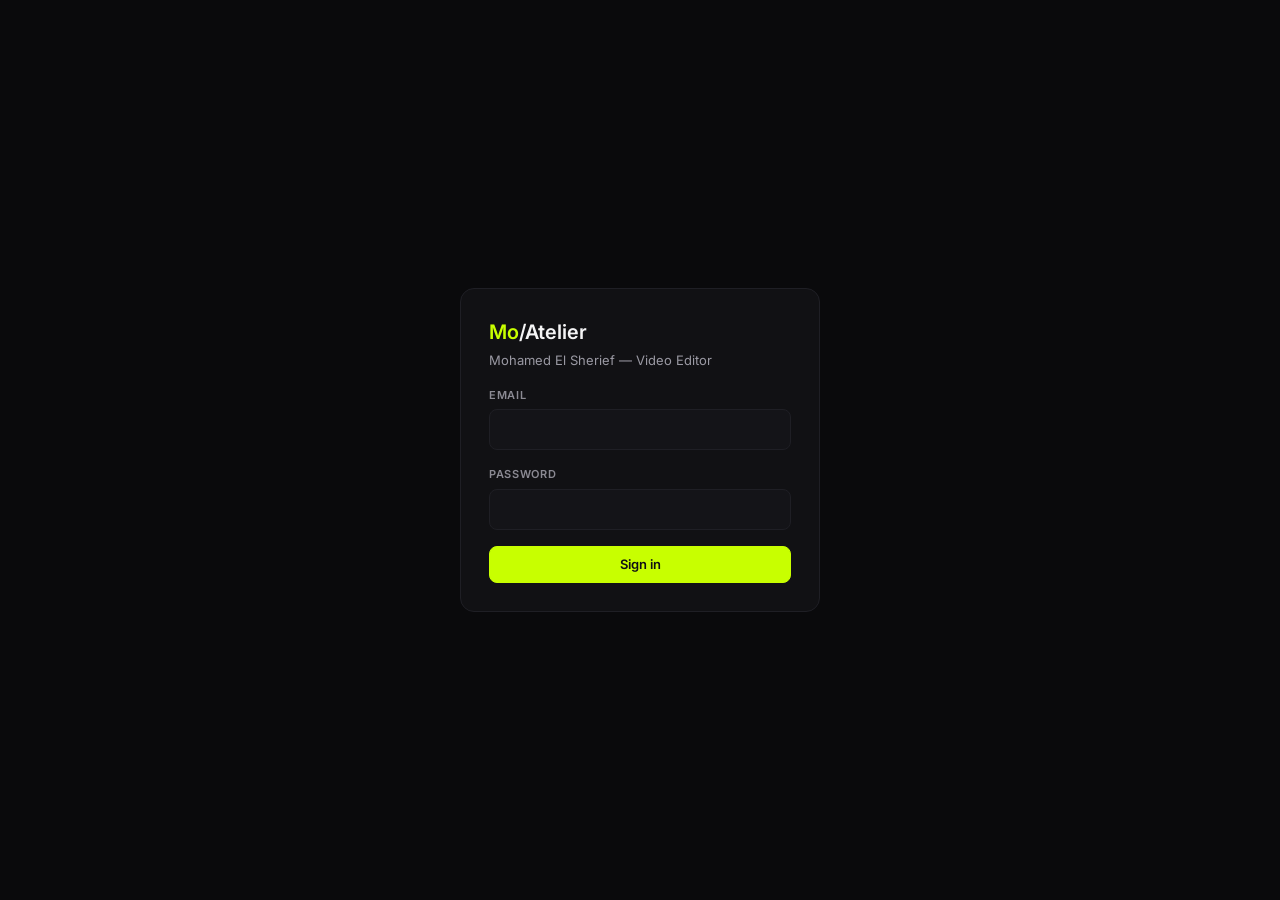
==== os/index.html @ 4825dbae "leads" ====
<!DOCTYPE html>
<html lang="en">
  <head>
    <meta charset="UTF-8" />
    <meta name="viewport" content="width=device-width, initial-scale=1" />
    <meta name="robots" content="noindex, nofollow" />
    <meta name="theme-color" content="#0C0B09" />
    <title>Mo/Atelier</title>
    <link rel="preconnect" href="https://fonts.googleapis.com" />
    <link rel="preconnect" href="https://fonts.gstatic.com" crossorigin />
    <link
      href="https://fonts.googleapis.com/css2?family=Inter:wght@400;500;600;700;800&family=JetBrains+Mono:wght@400;500;700&family=Newsreader:ital,opsz,wght@0,6..72,200..600;1,6..72,200..600&display=swap"
      rel="stylesheet"
    />
    <script type="module" crossorigin src="/os/assets/main-DkMSVYpH.js"></script>
    <link rel="modulepreload" crossorigin href="/os/assets/decks-BUdDpDRp.js">
    <link rel="stylesheet" crossorigin href="/os/assets/main-B-0USZm_.css">
  </head>
  <body>
    <div id="root"></div>
  </body>
</html>
---- os/assets/main-B-0USZm_.css ----
:root{--bg:#0a0a0c;--sidebar:#0e0e11;--surface:#111114;--surface-2:#141418;--hover:#18181d;--border:#1f1f25;--border-strong:#2a2a31;--text:#f4f4f5;--text-2:#b4b3bc;--text-3:#9a99a3;--text-4:#8b8a93;--lime:#c8ff00;--lime-hover:#d8ff4d;--violet:#a78bfa;--cyan:#22d3ee;--emerald:#34d399;--pink:#f472b6;--amber:#ffb020;--coral:#ff5a4e;--grey:#a1a1aa;--r-sm:8px;--r-md:12px;--r-lg:20px;--r-xl:24px;--ease-out:cubic-bezier(.2, .8, .2, 1);--kind-olive:#7a9b3f;--kind-olive-deep:#5f7a3a;--kind-paper:#cfc7b4;--kind-grey:#2a2a31;--kind-teal:#4f8578;--personal-blue:var(--violet);--break:#5b8aa6;--break-soft:#5b8aa638;--gcal:#8fa0b5;--tracked:#6b6b6b;--surface-raised:var(--surface-2);--card:var(--surface);--hairline:var(--border);--hairline-soft:#1a1a1f;--border-card:#25252c;--border-hover:#36363f;--track:#1c1c22;--ink:var(--text);--ink-dim:var(--text-2);--ink-mute:var(--text-3);--ink-faint:var(--text-4);--ink-invert:#101014;--muted:var(--text-3);--faint:var(--text-4);--lime-light:#e4ff7a;--amber-hover:#ffc85a;--amber-bg:#1c1508;--amber-border:#4a3410;--coral-text:#ff8f86;--accent:var(--lime);--danger:var(--coral);--attention:var(--amber);--radius:var(--r-md);--radius-card:16px;--radius-pill:var(--r-lg);--page-w:1180px;--sans:"Inter", -apple-system, BlinkMacSystemFont, "Segoe UI", Helvetica, Arial, sans-serif;--serif:"Newsreader", Georgia, "Times New Roman", serif;--mono:"JetBrains Mono", ui-monospace, SFMono-Regular, Menlo, monospace}@keyframes rise{0%{opacity:0;transform:translateY(9px)}to{opacity:1;transform:none}}@keyframes fade{0%{opacity:0}to{opacity:1}}@keyframes tick{0%,to{opacity:1}50%{opacity:.3}}@media (prefers-reduced-motion:reduce){*,:before,:after{transition-duration:.001ms!important;animation-duration:.001ms!important;animation-iteration-count:1!important}}*,:before,:after{box-sizing:border-box}body,h1,h2,h3,h4,p,figure,ul,ol,li{margin:0;padding:0}ul,ol{list-style:none}body{background:var(--bg);color:var(--text);font-family:var(--sans);-webkit-font-smoothing:antialiased;font-size:14px;line-height:1.5}button,input,select,textarea{font:inherit;color:inherit}.app-shell{justify-content:center;min-height:100vh;padding:0 24px 80px;display:flex}.app-frame{width:100%;max-width:var(--page-w);flex-direction:column;display:flex}.app-frame.is-wide{max-width:1420px}.app-header{border-bottom:1px solid var(--hairline);flex-wrap:wrap;align-items:center;gap:12px 16px;padding:20px 0;display:flex}.wordmark{font-family:var(--serif);letter-spacing:.01em;white-space:nowrap;color:var(--ink);cursor:pointer;background:0 0;border:0;padding:0;font-size:20px;font-weight:300}.wordmark span{color:var(--lime)}.app-nav{flex-wrap:wrap;gap:8px 20px;min-width:0;margin-left:14px;display:flex}.nav-item{font-family:var(--mono);letter-spacing:.14em;text-transform:uppercase;color:var(--ink-mute);cursor:pointer;background:0 0;border:0;padding:2px 0;font-size:11px;transition:color .15s}.nav-item:hover{color:var(--ink-dim)}.nav-item.is-active{color:var(--ink)}.header-actions{flex-wrap:wrap;align-items:center;gap:10px;margin-left:auto;display:flex}.header-clock{font-family:var(--mono);letter-spacing:.02em;color:var(--lime);cursor:pointer;white-space:nowrap;background:0 0;border:0;align-items:center;gap:7px;padding:0;font-size:12.5px;display:inline-flex}.header-clock .clock-dot{background:var(--lime);border-radius:50%;width:7px;height:7px;animation:2s infinite tick}.header-clock .clock-more{color:var(--ink-mute);letter-spacing:.14em;font-size:9.5px}.section-tabs{border-bottom:1px solid var(--hairline);align-items:center;gap:26px;display:flex}.section-tab{cursor:pointer;white-space:nowrap;color:var(--ink-mute);background:0 0;border:0;flex-direction:column;gap:10px;padding:0;font-size:14.5px;font-weight:500;transition:color .15s;display:flex}.section-tab:hover{color:var(--ink-dim)}.section-tab[aria-selected=true]{color:var(--ink)}.section-tab .tab-rule{background:0 0;border-radius:2px;height:2px}.section-tab[aria-selected=true] .tab-rule{background:var(--lime)}.section-tab .tab-meta{font-family:var(--mono);color:var(--ink-faint);font-size:11px}.section-tab[aria-selected=true] .tab-meta{color:var(--ink-mute)}:where(button,a,input,select,textarea,[tabindex]):focus-visible{outline:2px solid var(--lime);outline-offset:2px;border-radius:4px}@media (width<=720px){.app-shell{padding:0 16px 60px}.app-nav{gap:14px;margin-left:0}.header-actions{gap:8px}.section-tabs{gap:18px;overflow-x:auto}}.page{flex-direction:column;padding:0;display:flex}.page-head{flex-wrap:wrap;align-items:center;gap:12px;padding:26px 0 18px;display:flex}.page-title{font-family:var(--serif);letter-spacing:-.015em;font-size:31px;font-weight:300;line-height:1.04}.page-head .spacer{margin-left:auto}.section-title{font-family:var(--mono);letter-spacing:.2em;text-transform:uppercase;color:var(--ink-mute);margin-bottom:12px;font-size:11px;font-weight:400}.btn{border:1px solid var(--border);background:var(--card);color:var(--text);cursor:pointer;white-space:nowrap;border-radius:8px;align-items:center;gap:6px;padding:8px 14px;font-size:13px;font-weight:500;transition:background .12s,border-color .12s,opacity .12s;display:inline-flex}.btn:hover:not(:disabled){border-color:var(--border-hover);background:var(--hover)}.btn:disabled{opacity:.5;cursor:not-allowed}.btn.primary{background:var(--accent);border-color:var(--accent);color:var(--ink-invert);font-weight:600}.btn.primary:hover:not(:disabled){background:#d5ff33;border-color:#d5ff33}.btn.ghost{background:0 0}.btn.danger:hover:not(:disabled){border-color:var(--danger);color:var(--danger)}.btn.sm{padding:5px 10px;font-size:12px}.icon-btn{border:1px solid var(--border);color:var(--muted);cursor:pointer;background:0 0;border-radius:7px;flex:none;justify-content:center;align-items:center;width:30px;height:30px;transition:all .12s;display:inline-flex}.icon-btn:hover{color:var(--text);border-color:var(--border-hover);background:var(--hover)}.icon-btn.danger:hover{color:var(--danger);border-color:var(--danger)}.link-btn{color:var(--accent);cursor:pointer;font:inherit;text-align:left;background:0 0;border:0;padding:0}.link-btn:hover{text-decoration:underline}.field{flex-direction:column;gap:6px;min-width:0;display:flex}.field>label{letter-spacing:.06em;text-transform:uppercase;color:var(--faint);font-size:11px;font-weight:600}.input,.select,.textarea{background:var(--surface-2);border:1px solid var(--border);width:100%;color:var(--text);border-radius:8px;outline:none;padding:9px 11px;transition:border-color .12s}.input:focus,.select:focus,.textarea:focus{border-color:var(--accent)}.textarea{resize:vertical;min-height:76px}.select{appearance:none;background-image:linear-gradient(45deg, transparent 50%, var(--muted) 50%), linear-gradient(135deg, var(--muted) 50%, transparent 50%);background-position:calc(100% - 16px) 52%,calc(100% - 11px) 52%;background-repeat:no-repeat;background-size:5px 5px,5px 5px;padding-right:30px}.input::placeholder,.textarea::placeholder{color:var(--faint)}.input[type=date]{--lightningcss-light: ;--lightningcss-dark:initial;color-scheme:dark}.form-grid{grid-template-columns:repeat(2,minmax(0,1fr));gap:14px;display:grid}.form-grid .full{grid-column:1/-1}.card{background:var(--card);border:1px solid var(--border);border-radius:var(--radius)}.stat-grid{grid-template-columns:repeat(auto-fit,minmax(200px,1fr));gap:14px;margin-bottom:28px;display:grid}.stat{background:var(--card);border:1px solid var(--border);border-radius:var(--radius);padding:18px}.stat-label{letter-spacing:.07em;text-transform:uppercase;color:var(--faint);font-size:11px;font-weight:600}.stat-value{letter-spacing:-.01em;margin-top:8px;font-size:26px;font-weight:600}.stat-value.accent{color:var(--accent)}.stat-note{color:var(--muted);margin-top:6px;font-size:12px}.invoice-list{flex-direction:column;gap:8px;display:flex}.invoice-row{background:var(--card);border:1px solid var(--border);border-radius:var(--radius);grid-template-columns:92px minmax(0,1fr) auto auto auto;align-items:center;gap:14px;padding:14px 16px;display:grid}.invoice-row .num{color:var(--muted);font-variant-numeric:tabular-nums;font-size:13px;font-weight:600}.invoice-row .who{min-width:0}.invoice-row .who-name{white-space:nowrap;text-overflow:ellipsis;font-weight:500;overflow:hidden}.invoice-row .who-sub{color:var(--faint);white-space:nowrap;text-overflow:ellipsis;font-size:12px;overflow:hidden}.invoice-row .amount{text-align:right;font-variant-numeric:tabular-nums;white-space:nowrap;font-weight:600}.invoice-row .amount .cur{color:var(--faint);margin-left:3px;font-size:11px;font-weight:500}.invoice-row .row-actions{gap:6px;display:flex}.invoice-row .fee-note{color:var(--faint);grid-column:2/-1;margin-top:-4px;font-size:11.5px}.pastdue-flag{color:var(--coral-text)}.status-pill{border:1px solid var(--border);background:var(--surface-2);letter-spacing:.03em;cursor:pointer;white-space:nowrap;border-radius:999px;padding:4px 12px;font-size:11.5px;font-weight:600;transition:all .12s}.status-pill:hover{filter:brightness(1.25)}.status-pill.paid{background:var(--accent);border-color:var(--accent);color:var(--ink-invert)}.status-pill.unpaid{color:var(--muted)}.status-pill.overdue{color:var(--danger);background:#ff6b5e1a;border-color:#ff6b5e73}.quick-add{flex-wrap:wrap;gap:8px;margin-bottom:12px;display:flex}.quick-add .input{flex:1;min-width:200px}.quick-add-error{flex-basis:100%}.count-chip{background:var(--hover);border:1px solid var(--border);color:var(--muted);letter-spacing:0;vertical-align:middle;border-radius:999px;margin-left:8px;padding:1px 7px;font-size:10.5px;display:inline-block}.task-list{flex-direction:column;gap:8px;display:flex}.task-row{background:var(--card);border:1px solid var(--border);border-radius:var(--radius);align-items:center;gap:12px;padding:12px 14px;display:flex}.task-row.is-done{opacity:.5}.task-row.is-done .task-title{text-decoration:line-through}.task-check{appearance:none;background:var(--surface-2);cursor:pointer;border:1.5px solid #3d3d3d;border-radius:5px;flex:none;place-content:center;width:17px;height:17px;transition:all .12s;display:grid}.task-check:hover:not(:disabled){border-color:var(--accent)}.task-check:checked{background:var(--accent);border-color:var(--accent)}.task-check:checked:after{content:"";border-left:2px solid var(--ink-invert);border-bottom:2px solid var(--ink-invert);width:9px;height:5px;transform:rotate(-45deg)translate(1px,-1px)}.task-check:disabled{opacity:.5;cursor:not-allowed}.task-main{flex:1;min-width:0}.task-title{overflow-wrap:anywhere;line-height:1.35}.task-note{color:var(--faint);overflow-wrap:anywhere;margin-top:3px;font-size:12px}.task-meta{flex:none;align-items:center;gap:8px;display:flex}.task-date{color:var(--faint);white-space:nowrap;font-size:12px}.task-date.overdue{color:var(--coral-text)}.prio{letter-spacing:.04em;text-transform:uppercase;border:1px solid var(--border);white-space:nowrap;border-radius:999px;padding:2px 8px;font-size:10.5px;font-weight:600}.prio.low{color:var(--faint)}.prio.normal{color:var(--muted)}.prio.urgent{color:var(--danger);background:#ff6b5e1a;border-color:#ff6b5e73}.auto-flag{letter-spacing:.06em;text-transform:uppercase;color:var(--faint);border:1px dashed var(--border);white-space:nowrap;border-radius:999px;padding:1px 7px;font-size:10px}.urgent-row{text-align:left;background:var(--card);border:1px solid var(--border);border-radius:var(--radius);cursor:pointer;width:100%;font:inherit;color:inherit;align-items:center;gap:10px;padding:12px 14px;transition:border-color .12s,background .12s;display:flex}.urgent-row:hover{background:var(--hover);border-color:#ff6b5e80}.urgent-dot{background:var(--danger);border-radius:50%;flex:none;width:7px;height:7px}.urgent-text{overflow-wrap:anywhere;flex:1;min-width:0}.urgent-num{color:var(--faint);font-variant-numeric:tabular-nums;flex:none;font-size:12px;font-weight:600}.project-list{flex-direction:column;gap:10px;display:flex}.project-row{background:var(--card);border:1px solid var(--border);border-radius:var(--radius);flex-direction:column;gap:10px;padding:14px 16px;display:flex}.project-head{align-items:flex-start;gap:12px;display:flex}.project-id{flex:1;min-width:0}.project-title{overflow-wrap:anywhere;font-weight:500;line-height:1.35}.project-client{color:var(--faint);margin-top:2px;font-size:12px}.stage{letter-spacing:.04em;text-transform:uppercase;border:1px solid var(--border);background:var(--surface-2);color:var(--muted);white-space:nowrap;border-radius:999px;flex:none;padding:3px 9px;font-size:10.5px;font-weight:600}.stage-editing,.stage-footage-received,.stage-in-revision{color:var(--accent);background:#c8ff0014;border-color:#c8ff0066}.stage-delivered,.stage-invoiced{color:var(--faint)}.project-progress{align-items:center;gap:10px;display:flex}.progress{background:var(--surface-2);border:1px solid var(--border);border-radius:999px;flex:1;height:6px;overflow:hidden}.progress-fill{background:var(--accent);border-radius:999px;height:100%;transition:width .2s}.project-pct{color:var(--muted);font-variant-numeric:tabular-nums;text-align:right;flex:none;min-width:34px;font-size:12px;font-weight:600}.project-foot{flex-wrap:wrap;align-items:center;gap:10px;display:flex}.deadline{color:var(--muted);white-space:nowrap;font-size:12px}.deadline-rel{color:var(--faint)}.deadline.tight,.deadline.tight .deadline-rel{color:var(--danger)}.round-chip,.invoice-link{border:1px solid var(--border);white-space:nowrap;border-radius:999px;padding:2px 8px;font-size:11px}.round-chip{color:var(--faint);text-transform:uppercase;letter-spacing:.05em}.invoice-link{color:var(--accent);cursor:pointer;background:0 0;font-weight:600}.invoice-link:disabled{cursor:default;opacity:.75;text-decoration:none}.project-actions{align-items:center;margin-left:auto}.project-notes{color:var(--faint);border-top:1px solid var(--border);overflow-wrap:anywhere;padding-top:9px;font-size:12px}.slider-row{align-items:center;gap:12px;display:flex}.slider{appearance:none;background:var(--border);border-radius:999px;outline:none;flex:1;height:4px}.slider::-webkit-slider-thumb{appearance:none;background:var(--accent);cursor:pointer;border:0;border-radius:50%;width:16px;height:16px}.slider::-moz-range-thumb{background:var(--accent);cursor:pointer;border:0;border-radius:50%;width:16px;height:16px}.slider:focus{outline:none}.slider-num{flex:none;width:78px}@media (width<=720px){.project-actions{width:100%;margin-left:0}}.tab-body{flex-direction:column;display:flex}.tab-body>.page-head{padding-top:0}.money-head{flex-wrap:wrap;align-items:flex-end;gap:22px;padding:34px 0 26px;display:flex}.money-net{flex-direction:column;gap:10px;min-width:0;display:flex}.net-row{flex-wrap:wrap;align-items:baseline;gap:20px;display:flex}.net-figure{letter-spacing:-.04em;font-variant-numeric:tabular-nums;font-size:64px;font-weight:600;line-height:.9}.net-part{color:var(--ink-dim);font-size:14px}.net-part b{color:var(--ink);font-weight:600}.net-part b.accent{color:var(--lime)}.money-range{flex-wrap:wrap;align-items:center;gap:10px;margin-left:auto;display:flex}.money-cards{grid-template-columns:1.62fr 1fr;align-items:stretch;gap:22px;padding-bottom:34px;display:grid}.buckets-card{border:1px solid var(--hairline);background:var(--surface);border-radius:var(--radius-card);flex-direction:column;gap:18px;min-width:0;padding:22px 24px;display:flex}.buckets-held{color:var(--ink-dim);text-overflow:ellipsis;white-space:nowrap;min-width:0;font-size:13px;overflow:hidden}.buckets-links{flex:none;gap:14px;margin-left:auto;display:flex}.bucket-bar{gap:3px;height:34px;display:flex}.bucket-bar span{border-radius:5px;min-width:2px;transition:width .9s cubic-bezier(.2,.8,.2,1)}.bucket-grid{grid-template-columns:repeat(4,minmax(0,1fr));gap:18px;display:grid}.bucket-cell{flex-direction:column;gap:5px;min-width:0;display:flex}.bucket-key{white-space:nowrap;align-items:center;gap:7px;display:flex}.bucket-pct{font-family:var(--mono);letter-spacing:.14em;color:var(--ink-faint);font-size:10px}.bucket-amount{letter-spacing:-.025em;font-variant-numeric:tabular-nums;font-size:22px;font-weight:600}.bucket-amount.negative{color:var(--coral-text)}.split-settings{border-top:1px solid var(--hairline);flex-direction:column;gap:14px;padding-top:18px;animation:.3s both rise;display:flex}.split-total{font-family:var(--mono);letter-spacing:.1em;border-radius:3px;padding:3px 8px;font-size:10px}.split-total.is-ok{background:var(--lime);color:var(--ink-invert)}.split-total.is-off{background:var(--amber);color:var(--ink-invert)}.split-cell{border:1px solid var(--border-strong);border-radius:9px;align-items:center;gap:10px;padding:10px 13px;display:flex}.split-input{letter-spacing:-.02em;width:3ch;color:var(--ink);font-variant-numeric:tabular-nums;background:0 0;border:0;outline:none;padding:0;font-size:20px;font-weight:600}.split-actions{flex-wrap:wrap;align-items:center;gap:14px;display:flex}.withdraw-card{background:var(--lime);color:var(--ink-invert);border-radius:var(--radius-card);flex-direction:column;gap:14px;min-width:0;padding:22px 24px;display:flex}.withdraw-card .mono-label{color:inherit;font-weight:700}.withdraw-figure{letter-spacing:-.04em;font-variant-numeric:tabular-nums;font-size:46px;font-weight:600;line-height:.92}.withdraw-note{opacity:.78;font-size:13px;line-height:1.5}.withdraw-card .btn.dark{background:var(--ink-invert);color:var(--lime);align-self:flex-start;padding:10px 18px;font-weight:600}.withdraw-card .btn.dark:hover{background:#231f14}.money-overview{grid-template-columns:1.45fr 1fr;align-items:start;gap:34px;display:grid}.ov-chart,.ov-side{flex-direction:column;gap:14px;min-width:0;display:flex}.ov-side{gap:26px}.trend-rows{border-bottom:1px solid var(--hairline);align-items:flex-end;gap:14px;height:170px;display:flex}.trend-pair{flex-direction:column;flex:1;justify-content:flex-end;align-items:center;gap:8px;min-width:0;height:100%;display:flex}.trend-stack{align-items:flex-end;gap:3px;width:100%;height:100%;display:flex}.trend-in,.trend-out{border-radius:4px 4px 0 0;flex:1;min-height:2px;transition:height .8s cubic-bezier(.2,.8,.2,1)}.trend-month{font-family:var(--mono);color:var(--ink-mute);font-size:10.5px}.trend-month.is-now{color:var(--lime)}.trend-key{color:var(--ink-mute);gap:18px;font-size:12.5px;display:flex}.trend-key span{align-items:center;gap:7px;display:flex}.trend-key i{border-radius:2px;width:8px;height:8px}.ov-block{flex-direction:column;gap:12px;display:flex}.ov-block.bordered{border-top:1px solid var(--hairline);padding-top:18px}.ov-total{font-size:13px;font-weight:600}.cat-row{flex-direction:column;gap:6px;display:flex}.cat-head{justify-content:space-between;font-size:13.5px;display:flex}.cat-label{color:var(--ink-dim)}.cat-amount{font-weight:600}.ov-line{justify-content:space-between;align-items:baseline;gap:12px;display:flex}.ov-key{color:var(--ink-dim);font-size:13.5px}.ov-figure{letter-spacing:-.02em;font-variant-numeric:tabular-nums;font-size:19px;font-weight:600}.ov-figure.sm{font-size:15px}.ov-figure.negative{color:var(--coral-text)}.reconcile-strip{background:#1e1608;border:1px solid #3a3123;border-radius:10px;flex-wrap:wrap;align-items:center;gap:10px;padding:12px 14px;display:flex}.reconcile-strip .strip-dot{background:var(--amber);border-radius:50%;flex:none;width:6px;height:6px}.reconcile-strip.is-ok{background:#c8ff000d;border-color:#2a3d0a}.reconcile-strip.is-ok .strip-dot{background:var(--lime)}.strip-text{color:#ffd79a;min-width:0;font-size:12.5px}.reconcile-strip.is-ok .strip-text{color:var(--ink-dim)}.strip-action{color:var(--amber);cursor:pointer;background:0 0;border:0;margin-left:auto;padding:0;font-size:12.5px;font-weight:600}.reconcile-strip.is-ok .strip-action{color:var(--lime)}.mrows{flex-direction:column;display:flex}.mrow{border-bottom:1px solid var(--hairline);align-items:center;gap:16px;padding:14px 8px 14px 0;animation:.4s both rise;display:flex}.mrow:hover{background:var(--surface)}.mrow-mark{border-radius:2px;flex:none;width:3px;height:30px}.mrow-text{flex-direction:column;gap:3px;min-width:0;display:flex}.mrow-title{align-items:center;gap:9px;font-size:15px;font-weight:500;display:flex}.mrow-meta{color:var(--ink-mute);font-size:12.5px}.mrow-amount{letter-spacing:-.02em;font-variant-numeric:tabular-nums;flex:none;margin-left:auto;font-size:16px;font-weight:600}.mrow-amount.negative{color:var(--lime)}.salary-grid{grid-template-columns:1.25fr 1fr;align-items:start;gap:38px;display:grid}.salary-col{flex-direction:column;gap:16px;min-width:0;display:flex}.sgoal{border:1px solid var(--hairline);border-radius:14px;flex-direction:column;gap:14px;padding:20px;display:flex}.sgoal-title{font-family:var(--serif);font-size:26px;font-weight:300}.sgoal-pct{color:var(--ink-mute);font-size:13px}.sgoal-figures{align-items:baseline;gap:8px;display:flex}.sgoal-saved{letter-spacing:-.03em;color:var(--lime);font-size:30px;font-weight:600}.sgoal-target{color:var(--ink-mute);font-size:14px}.drawer-scrim{z-index:60;background:#08070599;animation:.3s both fade;position:fixed;inset:0}.drawer{background:var(--surface);border-left:1px solid var(--border-card);z-index:61;flex-direction:column;width:640px;max-width:92vw;animation:.38s cubic-bezier(.2,.8,.2,1) both drawer-in;display:flex;position:fixed;top:0;bottom:0;right:0}@keyframes drawer-in{0%{transform:translate(105%)}to{transform:none}}.drawer-head{border-bottom:1px solid var(--hairline);align-items:center;gap:14px;padding:22px 26px;display:flex}.drawer-title{font-family:var(--serif);font-size:24px;font-weight:300}.drawer-tabs{flex-wrap:wrap;gap:7px;padding:18px 26px 0;display:flex}.drawer-body{flex-direction:column;gap:14px;padding:20px 26px 26px;display:flex;overflow:auto}.htable-head,.htable-row{grid-template-columns:1.2fr repeat(4,1fr);align-items:center;gap:10px;display:grid}.htable-head{font-family:var(--mono);letter-spacing:.14em;text-transform:uppercase;color:var(--ink-mute);border-bottom:1px solid var(--hairline);padding-bottom:10px;font-size:10px}.htable-row{border-bottom:1px solid var(--hairline-soft);padding:13px 0;font-size:13.5px;animation:.34s both rise}.htable .right{text-align:right}.htable .dim{color:var(--ink-mute)}.htable .accent{color:var(--lime)}.htable .strong{font-weight:600}.item-actions{flex-wrap:wrap;align-items:center;gap:14px;margin-top:10px;display:flex}.preset-save{align-items:center;gap:10px;display:flex}@media (width<=900px){.money-cards,.money-overview,.salary-grid{grid-template-columns:minmax(0,1fr);gap:22px}.bucket-grid,.split-grid{grid-template-columns:repeat(2,minmax(0,1fr))}.net-figure{font-size:44px}.money-range{margin-left:0}}.rp-head{flex-wrap:wrap;align-items:stretch;gap:22px;padding:30px 0 26px;display:flex}.verdict{flex-direction:column;flex:420px;gap:12px;min-width:0;display:flex}.verdict-line{font-family:var(--serif);letter-spacing:-.015em;text-wrap:pretty;font-size:44px;font-weight:300;line-height:1.04}.verdict-line em{color:var(--lime);font-style:italic}.verdict-why{color:var(--ink-dim);max-width:60ch;font-size:14px;line-height:1.65}.recap-inline{border-top:1px solid var(--hairline);flex-wrap:wrap;align-items:center;gap:14px;margin-top:4px;padding-top:14px;display:flex}.recap-text{color:var(--ink-mute);flex:1;min-width:0;font-size:12.5px}.closeout{border:1px solid var(--amber-border);background:var(--amber-bg);border-radius:14px;flex-direction:column;flex:0 0 300px;gap:14px;padding:20px;display:flex}.closeout.is-done{background:#c8ff000a;border-color:#2a3d0a}.closeout-head{align-items:center;gap:10px;display:flex}.closeout-dot{background:var(--amber);border-radius:50%;flex:none;width:7px;height:7px;animation:2s infinite tick}.closeout.is-done .closeout-dot{background:var(--lime);animation:none}.closeout .mono-label{color:var(--amber);letter-spacing:.18em}.closeout.is-done .mono-label{color:var(--lime)}.closeout-line{font-family:var(--serif);font-size:25px;font-weight:300;line-height:1.1}.closeout-dots{align-items:center;gap:8px;display:flex}.cd{background:var(--kind-grey);border-radius:3px;flex:1;height:5px}.cd.is-on{background:var(--amber)}.closeout.is-done .cd.is-on{background:var(--lime)}.closeout-note{color:var(--ink-dim);font-size:12.5px}.closeout-btn{text-align:center;color:var(--ink-invert);background:var(--amber);cursor:pointer;border:0;border-radius:8px;padding:10px;font-size:12.5px;font-weight:600}.closeout-btn:hover{background:var(--amber-hover)}.closeout.is-done .closeout-btn{border:1px solid var(--border-strong);color:var(--ink-dim);background:0 0}.rp-controls{flex-wrap:wrap;align-items:flex-end;gap:16px;display:flex}.rp-controls .section-tabs{flex:1;min-width:0}.rp-grid{grid-template-columns:1.55fr 1fr;align-items:start;gap:22px;display:grid}.rp-side{flex-direction:column;gap:22px;min-width:0;display:flex}.rp-half{flex-direction:column;gap:14px;min-width:0;display:flex}.rp-half.wide{grid-column:span 1}.rp-bars{align-items:flex-end;gap:14px;height:196px;padding-top:8px;display:flex;position:relative}.rp-rule{background:var(--border-hover);height:1px;position:absolute;left:0;right:0}.rp-col{flex-direction:column;flex:1;justify-content:flex-end;align-items:center;gap:8px;min-width:0;height:100%;display:flex}.rp-total,.rp-week,.rp-kept{font-family:var(--mono);color:var(--ink-mute);font-size:10px}.rp-total.is-now,.rp-week.is-now{color:var(--lime)}.rp-stack{flex-direction:column;justify-content:flex-end;gap:2px;width:100%;height:124px;display:flex}.rp-seg{border-radius:3px;flex:none;width:100%;animation:.5s both rise}.rp-pair{justify-content:center;align-items:flex-end;gap:3px;width:100%;height:124px;display:flex}.rp-in,.rp-out{border-radius:3px 3px 0 0;min-height:2px;animation:.6s both rise}.rp-in{background:var(--lime);width:44%}.rp-out{background:var(--kind-grey);width:26%}.rp-legend{border-top:1px solid var(--hairline-soft);flex-wrap:wrap;gap:18px;padding-top:4px;display:flex}.rp-key{color:var(--ink-dim);align-items:center;gap:7px;font-size:12px;display:flex}.rp-key i{border-radius:2px;width:7px;height:7px}.rp-key b{font-family:var(--mono);color:var(--ink-faint);font-size:11px;font-weight:400}.rp-meter{height:7px;position:relative}.rp-meter.big{height:9px}.rp-marker{background:var(--ink);width:2px;position:absolute;top:-4px;bottom:-4px}.rp-delta{color:var(--ink-dim);white-space:nowrap;font-size:12.5px}.rp-delta.is-down{color:var(--amber)}.rp-spark{align-items:flex-end;gap:5px;height:64px;display:flex}.rp-spark span{border-radius:2px;flex:1}.rp-figure{letter-spacing:-.025em;font-size:20px;font-weight:600}.rate-row,.dev-row,.leak-row{border-bottom:1px solid var(--hairline-soft);align-items:center;gap:14px;padding:13px 6px;animation:.4s both rise;display:flex}.rate-value{font-family:var(--mono);color:var(--ink);margin-left:auto;font-size:13.5px}.dev-kind{text-overflow:ellipsis;white-space:nowrap;flex:1;min-width:0;font-size:14px;overflow:hidden}.dev-planned{font-family:var(--mono);color:var(--ink-mute);white-space:nowrap;font-size:12px}.dev-delta{text-align:right;width:78px;font-family:var(--mono);color:var(--lime);font-size:13px}.dev-delta.is-under{color:var(--amber)}.leak-amount{margin-left:auto;font-size:14.5px;font-weight:600}.rp-outreach,.rp-money{flex-direction:column;gap:26px;display:flex}.rp-stats{flex-wrap:wrap;gap:34px;display:flex}.rp-stat{flex-direction:column;gap:4px;display:flex}.rp-stat-figure{letter-spacing:-.03em;font-variant-numeric:tabular-nums;font-size:30px;font-weight:600}.rp-stat-figure.accent{color:var(--lime)}.rp-stat-figure.violet{color:var(--violet)}.rp-stat-label{color:var(--ink-mute);white-space:nowrap;font-size:12.5px}.src-head,.src-row{grid-template-columns:1.4fr .6fr 1.6fr .6fr;align-items:center;gap:12px;display:grid}.src-head{font-family:var(--mono);letter-spacing:.14em;text-transform:uppercase;color:var(--ink-mute);border-bottom:1px solid var(--hairline);padding:0 6px 8px;font-size:10px}.src-row{border-bottom:1px solid var(--hairline-soft);padding:14px 6px;animation:.4s both rise}.src-name{text-overflow:ellipsis;white-space:nowrap;min-width:0;font-size:14px;overflow:hidden}.src-count{font-family:var(--mono);color:var(--ink-dim);font-size:12.5px}.src-meter{align-items:center;gap:10px;display:flex}.src-pct{font-family:var(--mono);color:var(--ink-dim);text-align:right;width:34px;font-size:12.5px}.fn-row{align-items:center;gap:12px;display:flex}.fn-label{font-family:var(--mono);letter-spacing:.12em;text-transform:uppercase;color:var(--ink-mute);flex:none;width:92px;font-size:9.5px}.fn-bar{height:26px;color:var(--ink);background:var(--kind-olive-deep);border-radius:5px;align-items:center;padding:0 10px;font-size:12px;font-weight:600;display:flex}.fn-drop{font-family:var(--mono);color:var(--ink-faint);margin-left:auto;font-size:11px}.rp-goal-head{flex-wrap:wrap;align-items:flex-end;gap:24px;display:flex}.rp-goal-figure{flex-direction:column;gap:8px;min-width:0;display:flex}.rp-goal-amount{letter-spacing:-.04em;color:var(--lime);font-variant-numeric:tabular-nums;font-size:52px;font-weight:600;line-height:.9}.rp-goal-stats{flex:none;gap:26px;margin-left:auto;display:flex}.ws-note-line{flex-basis:100%}.btn.amber{background:var(--amber);color:var(--ink-invert);border:0;font-weight:600}.btn.amber:hover{background:var(--amber-hover)}.nag-streak{color:var(--amber);white-space:nowrap}@media (width<=900px){.rp-grid{grid-template-columns:minmax(0,1fr)}.closeout{flex:100%}.verdict-line{font-size:32px}.rp-goal-amount{font-size:38px}.rp-goal-stats{margin-left:0}.src-head{display:none}.src-row{grid-template-columns:1fr auto;row-gap:8px}}.mode-tag{font-family:var(--mono);letter-spacing:.12em;text-transform:uppercase;color:var(--ink-faint);border:1px solid var(--hairline);border-radius:3px;flex:none;padding:2px 5px;font-size:9px}.mode-tag.is-manual{color:var(--amber);border-color:var(--amber-border)}.round-row{align-items:center;gap:10px;display:flex}.round-row .input{flex:1;min-width:0}.progress-mode{flex-wrap:wrap;align-items:center;gap:10px;margin-bottom:10px;display:flex}.progress-mode .hint{min-width:0}.progress-mode .push{margin-left:auto}.ctable-head,.crow{grid-template-columns:2.2fr 1.1fr 1fr 1fr .9fr 1.1fr;align-items:center;gap:14px;display:grid}.ctable-head{font-family:var(--mono);letter-spacing:.14em;text-transform:uppercase;color:var(--ink-mute);border-bottom:1px solid var(--hairline);padding:0 6px 10px;font-size:10px}.ctable .right,.crow .right{text-align:right;justify-self:end}.crow{border-bottom:1px solid var(--hairline-soft);cursor:pointer;padding:16px 6px;animation:.4s both rise}.crow:hover{background:var(--surface)}.crow.is-dormant{opacity:.62}.crow-name{align-items:center;gap:12px;min-width:0;display:flex}.crow-dot{border-radius:50%;flex:none;width:7px;height:7px}.crow-work{color:var(--ink-dim);white-space:nowrap;font-size:13.5px}.crow-billed{letter-spacing:-.02em;font-variant-numeric:tabular-nums;font-size:15.5px;font-weight:600}.crow-open{font-variant-numeric:tabular-nums;font-size:14px;font-weight:600}.crow-pays{font-family:var(--mono);color:var(--ink-dim);font-size:12.5px}.crow-last{color:var(--ink-mute);white-space:nowrap;font-size:12.5px}.kb-due{color:var(--amber);white-space:nowrap;font-size:13px}.mode-btn.break-btn.active{background:var(--break);border-color:var(--break);color:var(--ink-invert)}.wstat-figure.break,.rp-split-figure.break{color:var(--break)}.rp-split{gap:20px}.rp-split-figure{letter-spacing:-.02em;font-variant-numeric:tabular-nums;font-size:15px;font-weight:600}.rp-split-figure b{font-family:var(--mono);letter-spacing:.14em;text-transform:uppercase;color:var(--ink-mute);margin-left:4px;font-size:10px;font-weight:400}.sort-control{flex:none;align-items:center;gap:8px;display:flex}.select.sm{padding:6px 10px;font-size:12.5px}.kanban{grid-template-columns:repeat(5,minmax(0,1fr));align-items:start;gap:12px;display:grid}.kb-col{flex-direction:column;gap:10px;min-width:0;display:flex}.kb-head{border-bottom:2px solid var(--kind-grey);align-items:baseline;gap:8px;padding-bottom:10px;display:flex}.kb-count{letter-spacing:-.02em;margin-left:auto;font-size:17px;font-weight:600}.kb-card{background:var(--surface);border:1px solid var(--hairline);border-radius:11px;flex-direction:column;gap:10px;padding:13px;transition:border-color .15s,background .15s;animation:.4s both rise;display:flex}.kb-card:hover{border-color:var(--border-hover);background:#131210}.kb-card.is-due{border-color:var(--amber-border)}.kb-open{text-align:left;cursor:pointer;background:0 0;border:0;flex-direction:column;gap:3px;min-width:0;padding:0;display:flex}.kb-name{letter-spacing:-.01em;color:var(--ink);white-space:nowrap;text-overflow:ellipsis;font-size:14px;font-weight:600;overflow:hidden}.kb-brief{color:var(--ink-mute);white-space:nowrap;text-overflow:ellipsis;font-size:12px;overflow:hidden}.kb-touches{gap:5px;display:flex}.kb-bar{border-radius:2px;flex:1;height:3px}.kb-next{color:var(--ink-mute);white-space:nowrap;text-overflow:ellipsis;font-size:11.5px;overflow:hidden}.kb-next.is-due{color:var(--amber)}.kb-move{border:1px solid var(--border-strong);color:var(--ink-dim);cursor:pointer;white-space:nowrap;text-overflow:ellipsis;background:0 0;border-radius:7px;padding:6px 8px;font-size:11.5px;overflow:hidden}.kb-move:hover{border-color:var(--lime);color:var(--lime)}.kb-empty{color:var(--ink-faint);padding:8px 2px;font-size:12px}.kb-note{border-top:1px solid var(--hairline);max-width:64ch;padding-top:16px}.arc-status{font-family:var(--mono);letter-spacing:.12em;text-transform:uppercase;color:var(--ink-dim);border:1px solid var(--border-strong);border-radius:var(--radius-pill);flex:none;padding:3px 8px;font-size:10px}.arc-stats{flex-wrap:wrap;gap:28px;display:flex}.arc-stat{flex-direction:column;gap:4px;display:flex}.arc-figure{letter-spacing:-.03em;font-variant-numeric:tabular-nums;font-size:28px;font-weight:600}.arc-figure.amber{color:var(--amber)}.arc-figure.dim{color:var(--ink-dim)}.arc-label{color:var(--ink-mute);white-space:nowrap;font-size:12.5px}.arc-section{flex-direction:column;gap:12px;display:flex}.arc-list{flex-direction:column;display:flex}.arc-row{border-bottom:1px solid var(--hairline-soft);align-items:center;gap:14px;padding:11px 0;display:flex}.arc-mark{border-radius:2px;flex:none;width:3px;height:22px}.arc-date{font-family:var(--mono);color:var(--ink-mute);flex:none;width:86px;font-size:11.5px}.arc-what{text-overflow:ellipsis;white-space:nowrap;min-width:0;font-size:14px;overflow:hidden}.arc-amount{font-variant-numeric:tabular-nums;flex:none;margin-left:auto;font-size:13.5px;font-weight:600}.arc-contact{align-items:center;gap:12px;display:flex}.arc-avatar{background:var(--track);width:36px;height:36px;font-family:var(--serif);border-radius:50%;flex:none;justify-content:center;align-items:center;font-size:16px;display:flex}.arc-open{flex-direction:column;gap:6px;display:flex}.arc-open-row{border:1px solid var(--hairline);color:var(--ink-dim);cursor:pointer;background:0 0;border-radius:9px;align-items:center;gap:12px;padding:10px 12px;font-size:13px;display:flex}.arc-open-row:hover{border-color:var(--border-hover)}.arc-open-row .is-late{color:var(--coral-text)}.arc-admin{border-top:1px solid var(--hairline);gap:10px;padding-top:18px;display:flex}.btn.ghost.danger{color:var(--coral-text);border-color:#3a241f}.btn.ghost.danger:hover{border-color:#5a342c}@media (width<=900px){.ctable-head{display:none}.crow{grid-template-columns:1fr auto;row-gap:8px}.crow .right{text-align:left;justify-self:start}.kanban{grid-template-columns:repeat(2,minmax(0,1fr))}.arc-stats{gap:18px}}.work-head{flex-wrap:wrap;align-items:flex-end;gap:30px;padding:34px 0 26px;display:flex}.work-title{flex-direction:column;gap:12px;min-width:0;display:flex}.hero.sm{font-family:var(--serif);letter-spacing:-.015em;text-wrap:pretty;font-size:46px;font-weight:300;line-height:1.02}.hero.sm em{color:var(--lime);font-style:italic}.work-stats{flex:none;gap:30px;margin-left:auto;display:flex}.wstat{flex-direction:column;gap:4px;display:flex}.wstat-figure{letter-spacing:-.025em;font-variant-numeric:tabular-nums;font-size:26px;font-weight:600}.wstat-figure.accent{color:var(--lime)}.wstat-label{color:var(--ink-mute);white-space:nowrap;font-size:12.5px}.work-body{flex-direction:column;gap:18px;padding-top:26px;display:flex}.ships-banner{background:var(--amber);color:#231603;border-radius:14px;flex-wrap:wrap;align-items:center;gap:22px;padding:18px 22px;animation:.4s both rise;display:flex}.ships-copy{flex-direction:column;gap:3px;min-width:0;display:flex}.ships-banner .mono-label{color:inherit;font-weight:700}.ships-title{font-family:var(--serif);font-size:28px;font-weight:400;line-height:1.1}.ships-right{flex:none;align-items:center;gap:22px;margin-left:auto;display:flex}.ships-pct{flex-direction:column;gap:2px;display:flex}.ships-figure{letter-spacing:-.02em;font-size:22px;font-weight:700}.ships-note{opacity:.72;white-space:nowrap;font-size:12px}.btn.dark{color:#ffd98a;background:#231603;border:0}.btn.dark:hover{background:#2f1e05}.work-bar{flex-wrap:wrap;align-items:center;gap:12px;display:flex}.pill-row{flex-wrap:wrap;gap:8px;margin-left:auto;display:flex}.pill{border-radius:var(--radius-pill);border:1px solid var(--border-strong);color:var(--ink-dim);cursor:pointer;white-space:nowrap;background:0 0;padding:7px 13px;font-size:12.5px;transition:color .15s,border-color .15s}.pill:hover{color:var(--ink);border-color:var(--border-hover)}.pill.is-on{background:var(--lime);border-color:var(--lime);color:var(--ink-invert)}.ptable{flex-direction:column;display:flex}.ptable-head,.prow{grid-template-columns:2.3fr 1.1fr 1.5fr 1fr 1.2fr .9fr;align-items:center;gap:14px;display:grid}.ptable-head{font-family:var(--mono);letter-spacing:.14em;text-transform:uppercase;color:var(--ink-mute);border-bottom:1px solid var(--hairline);padding:0 6px 10px;font-size:10px}.ptable .right{text-align:right;justify-self:end}.prow{border-bottom:1px solid var(--hairline-soft);cursor:pointer;padding:17px 6px;animation:.4s both rise}.prow:hover{background:var(--surface)}.prow-name{align-items:center;gap:13px;min-width:0;display:flex}.prow-name .lane{border-radius:2px;flex:none;width:3px;height:30px}.prow-text{flex-direction:column;gap:2px;min-width:0;display:flex}.prow-title{white-space:nowrap;text-overflow:ellipsis;font-size:15.5px;font-weight:500;overflow:hidden}.prow-client{color:var(--ink-mute);white-space:nowrap;text-overflow:ellipsis;font-size:12.5px;overflow:hidden}.prow-stage{font-family:var(--mono);letter-spacing:.12em;text-transform:uppercase;color:var(--ink-dim);white-space:nowrap;font-size:10px}.prow-progress{align-items:center;gap:10px;padding-right:18px;display:flex}.prow-pct{font-family:var(--mono);color:var(--ink-mute);flex:none;font-size:11.5px}.prow-due{color:var(--ink-dim);white-space:nowrap;font-size:13px}.prow-fee{letter-spacing:-.02em;justify-content:flex-end;align-items:center;gap:6px;font-size:15px;font-weight:600;display:flex}.hours-cell{flex-direction:column;align-items:flex-end;gap:5px;min-width:0;display:flex}.hours-figure{font-family:var(--mono);color:var(--ink-dim);white-space:nowrap;font-size:12.5px}.hours-quote{color:var(--ink-faint)}.hours-track{background:var(--track);border-radius:2px;width:100%;height:4px;display:block;position:relative}.hours-fill{border-radius:2px;height:100%;transition:width .9s cubic-bezier(.2,.8,.2,1);display:block}.hours-fill.is-over{box-shadow:0 0 0 1px var(--coral)}.time-grid{grid-template-columns:1.6fr 1fr;align-items:start;gap:22px;display:grid}.time-main,.time-side{flex-direction:column;gap:22px;min-width:0;display:flex}.running-banner{background:var(--lime);color:var(--ink-invert);border-radius:14px;flex-wrap:wrap;align-items:center;gap:20px;padding:18px 22px;animation:.4s both rise;display:flex}.running-banner.is-idle{border:1px solid var(--hairline);color:var(--ink);background:0 0}.running-banner .mono-label{color:inherit;font-weight:700}.running-banner.is-idle .mono-label{color:var(--ink-mute);font-weight:400}.running-copy{flex-direction:column;gap:3px;min-width:0;display:flex}.running-task{letter-spacing:-.015em;white-space:nowrap;text-overflow:ellipsis;font-size:19px;font-weight:600;overflow:hidden}.running-banner.is-idle .running-task{color:var(--ink-dim);font-size:14px;font-weight:400}.running-clock{font-family:var(--mono);letter-spacing:-.02em;flex:none;margin-left:auto;font-size:32px;font-weight:500}.card-block{border:1px solid var(--hairline);background:var(--surface);border-radius:var(--radius-card);flex-direction:column;gap:18px;padding:22px 24px;animation:.45s both rise;display:flex}.card-block.bordered{border-color:var(--border-card);background:0 0}.rail-head .push,.card-block .push{margin-left:auto}.week-bars{align-items:flex-end;gap:12px;height:150px;display:flex}.wb-col{flex-direction:column;flex:1;align-items:center;gap:9px;min-width:0;display:flex}.wb-total,.wb-label{font-family:var(--mono);color:var(--ink-mute);font-size:10.5px}.wb-total.is-today,.wb-label.is-today{color:var(--lime)}.wb-stack{flex-direction:column;justify-content:flex-end;gap:2px;width:100%;height:104px;display:flex}.wb-seg{transform-origin:bottom;border-radius:3px;flex:none;width:100%;animation:.5s both rise}.today-entries{flex-direction:column;gap:4px;display:flex}.entry-row{border-bottom:1px solid var(--hairline-soft);cursor:pointer;text-align:left;background:0 0;border-top:0;border-left:0;border-right:0;align-items:center;gap:14px;width:100%;padding:13px 6px;display:flex}.entry-row:hover{background:var(--surface)}.entry-at{font-family:var(--mono);color:var(--ink-mute);flex:none;width:46px;font-size:11.5px}.entry-dot{border-radius:2px;flex:none;width:7px;height:7px}.entry-text{flex-direction:column;gap:2px;min-width:0;display:flex}.entry-what{color:var(--ink);white-space:nowrap;text-overflow:ellipsis;font-size:14.5px;overflow:hidden}.entry-cat{color:var(--ink-mute);font-size:12px}.entry-dur{font-family:var(--mono);color:var(--ink);flex:none;margin-left:auto;font-size:13px}.entry-dur.is-live{color:var(--lime)}.share-bar{gap:3px;height:30px;display:flex}.share-seg{border-radius:5px;transition:width .9s cubic-bezier(.2,.8,.2,1)}.share-hours{letter-spacing:-.02em;margin-left:auto;font-size:13px;font-weight:600}.legend-row .legend-hours{text-align:right;width:34px;margin-left:0}.billable-head{flex-wrap:wrap;align-items:baseline;gap:10px;display:flex}.billable-pct{letter-spacing:-.035em;color:var(--lime);font-size:38px;font-weight:600}.billable-note{color:var(--ink-dim);min-width:0;font-size:13px}.rate-figure{font-family:var(--mono);color:var(--ink);margin-left:auto;font-size:13px}@media (width<=900px){.time-grid{grid-template-columns:minmax(0,1fr)}.work-stats{margin-left:0}.hero.sm{font-size:34px}.ptable-head{display:none}.prow{grid-template-columns:1fr auto;row-gap:8px}.prow-progress{padding-right:0}.ptable .right{text-align:left;justify-self:start}.hours-cell{align-items:flex-start}}.timer-widget{z-index:90;background:var(--card);border:1px solid var(--border);border-radius:12px;width:min(330px,100vw - 32px);position:fixed;bottom:20px;right:20px;overflow:hidden;box-shadow:0 12px 32px #00000080}.timer-handle{width:100%;color:var(--text);font:inherit;cursor:pointer;text-align:left;background:0 0;border:0;align-items:center;gap:9px;padding:10px 13px;font-size:13px;font-weight:500;display:flex}.timer-handle:hover{background:var(--hover)}.timer-widget.open .timer-handle{border-bottom:1px solid var(--border)}.timer-dot{background:#3d3d3d;border-radius:50%;flex:none;width:8px;height:8px}.timer-dot.live{background:var(--accent);animation:1.8s ease-in-out infinite timer-pulse}@keyframes timer-pulse{0%,to{opacity:1}50%{opacity:.35}}.timer-handle-text{font-variant-numeric:tabular-nums;flex:1}.timer-chevron{color:var(--faint);font-size:10px}.timer-body{flex-direction:column;gap:10px;max-height:min(70vh,560px);padding:12px 13px 13px;display:flex;overflow-y:auto}.timer-rows{flex-direction:column;gap:8px;display:flex}.timer-row{border:1px solid var(--border);background:var(--surface-2);border-radius:8px;align-items:center;gap:10px;padding:10px;display:flex}.timer-split{font-family:var(--mono);color:var(--break);margin-top:2px;font-size:10px}.timer-row.on-break{background:#c8ff000f;border-color:#c8ff0059}.timer-info{flex:1;min-width:0}.timer-label{text-overflow:ellipsis;white-space:nowrap;font-size:13px;font-weight:500;overflow:hidden}.timer-note{color:var(--faint);text-overflow:ellipsis;white-space:nowrap;margin-top:2px;font-size:11.5px;overflow:hidden}.timer-phase{color:var(--muted);font-variant-numeric:tabular-nums;margin-top:4px;font-size:11px}.timer-phase.break{color:var(--accent)}.timer-clock{font-variant-numeric:tabular-nums;letter-spacing:-.01em;flex:none;font-size:15px;font-weight:600}.timer-start{justify-content:center}.timer-empty{text-align:center}.quick-start{border-top:1px solid var(--border);flex-direction:column;gap:10px;padding-top:12px;display:flex}.quick-start-foot{justify-content:flex-end;gap:8px;display:flex}.pomodoro-fields{grid-template-columns:1fr 1fr;gap:10px;display:grid}.mode-toggle{gap:6px;display:flex}.mode-btn{border:1px solid var(--border);background:var(--surface-2);color:var(--muted);cursor:pointer;border-radius:8px;flex:1;padding:7px 10px;font-size:12.5px;font-weight:500;transition:all .12s}.mode-btn:hover{color:var(--text)}.mode-btn.active{background:var(--accent);border-color:var(--accent);color:var(--ink-invert);font-weight:600}.timer-row.is-paused{border-color:var(--border-hover);background:#171717}.timer-row.is-paused .timer-label,.timer-row.is-paused .timer-note{opacity:.65}.timer-clock.frozen{color:var(--muted)}.timer-phase.paused{color:var(--faint)}.timer-actions{flex-wrap:wrap;flex:none;justify-content:flex-end;gap:5px;max-width:128px;display:flex}.timer-actions .btn{padding:4px 9px;font-size:11.5px}.switch-head{color:var(--muted);font-size:12px;line-height:1.45}.note-input{position:relative}.note-input.is-multiline .textarea{resize:vertical;width:100%;min-height:74px}.note-field{margin-bottom:4px}.note-suggestions{z-index:20;border:1px solid var(--border-hover);background:#1f1f1f;border-radius:8px;max-height:190px;padding:4px;position:absolute;top:calc(100% + 4px);left:0;right:0;overflow-y:auto;box-shadow:0 10px 24px #0000008c}.note-option{text-align:left;width:100%;color:var(--muted);font:inherit;cursor:pointer;white-space:nowrap;text-overflow:ellipsis;background:0 0;border:0;border-radius:6px;padding:6px 9px;font-size:12.5px;display:block;overflow:hidden}.note-option:hover,.note-option.active{color:var(--text);background:#2a2a2a}.note-option.selected{color:var(--accent)}.combo .input{padding-right:26px}.combo-caret{width:24px;color:var(--muted);cursor:pointer;background:0 0;border:0;border-radius:0 7px 7px 0;justify-content:center;align-items:center;font-size:11px;display:flex;position:absolute;top:1px;bottom:1px;right:1px}.combo-caret:hover{color:var(--text)}.segments{flex-direction:column;gap:6px;display:flex}.segment-row{align-items:baseline;gap:10px;padding:5px 0;font-size:12.5px;display:flex}.segments:not(.compact) .segment-row{border-bottom:1px solid var(--border)}.segment-row.open .segment-span{color:var(--accent)}.segment-span{color:var(--faint);font-variant-numeric:tabular-nums;white-space:nowrap;flex:none;min-width:84px}.segment-note{min-width:0;color:var(--muted);text-overflow:ellipsis;white-space:nowrap;flex:1;overflow:hidden}.segment-dur{font-variant-numeric:tabular-nums;white-space:nowrap;flex:none;font-weight:600}.segment-actions{flex:none;gap:4px;display:flex}.segment-actions .icon-btn{width:24px;height:24px;font-size:11px}.segment-edit{border:1px solid var(--border-hover);background:var(--surface-2);border-radius:8px;flex-direction:column;gap:9px;padding:11px;display:flex}.segment-offsets{grid-template-columns:1fr 1fr;gap:10px;display:grid}.segment-offsets label{letter-spacing:.06em;text-transform:uppercase;color:var(--faint);flex-direction:column;gap:5px;font-size:11px;font-weight:600;display:flex}.segment-edit-foot{justify-content:flex-end;gap:8px;display:flex}.segment-toggle{color:var(--faint);font:inherit;cursor:pointer;background:0 0;border:0;padding:3px 0 0;font-size:11.5px}.segment-toggle:hover{color:var(--accent)}.session-breakdown{border-top:1px solid var(--border);flex-basis:100%;margin-top:4px;padding-top:8px}.project-title.as-link{font:inherit;color:inherit;cursor:pointer;text-align:left;background:0 0;border:0;padding:0;font-weight:500}.project-title.as-link:hover{color:var(--accent)}.lg-head{align-items:baseline;gap:12px;display:flex}.cal-nav{gap:6px;display:flex}.cal-range{color:var(--muted);white-space:nowrap;text-align:right;min-width:168px;font-size:13px}.cg-block.is-google{border:1px solid #f5f2ed2e;border-left:2px solid var(--gcal);color:#a9b2be;cursor:pointer;background:#f5f2ed0d}.cg-block.is-google:hover{filter:none}.cg-block.is-tracked:hover{filter:none}.cg-lock{opacity:.75;margin-right:5px;font-size:9px}.cg-gcal{background:var(--gcal);vertical-align:middle;border-radius:50%;width:6px;height:6px;margin-right:6px;display:inline-block}.cal-gcal{flex-wrap:wrap;align-items:center;gap:10px;margin-bottom:10px;display:flex}.layer-chip{border:1px solid var(--border);color:var(--muted);font:inherit;cursor:pointer;background:#171717;border-radius:999px;align-items:center;gap:6px;padding:3px 9px;font-size:11.5px;transition:opacity .12s,border-color .12s;display:inline-flex}.layer-chip:hover{border-color:var(--border-hover);color:var(--text)}.layer-chip i{background:var(--gcal);border-radius:2px;flex:none;width:8px;height:8px}.layer-chip i.tracked{background:var(--tracked)}.layer-chip.is-off{opacity:.45;border-style:dashed;text-decoration:line-through}.locked-view{flex-direction:column;gap:14px;display:flex}.locked-title{color:var(--text);overflow-wrap:anywhere;font-size:17px;font-weight:600;line-height:1.3}.locked-rows{flex-direction:column;gap:8px;display:flex}.locked-rows>div{align-items:baseline;gap:12px;display:flex}.locked-rows dt{letter-spacing:.1em;text-transform:uppercase;width:74px;color:var(--faint);flex:none;font-size:10px;font-weight:600}.locked-rows dd{color:var(--text);font-variant-numeric:tabular-nums;font-size:13px}.locked-note{border:1px solid var(--border);background:var(--surface-2);color:var(--muted);white-space:pre-wrap;overflow-wrap:anywhere;border-radius:8px;padding:10px 12px;font-size:12.5px;line-height:1.6}.gcal-key{color:var(--faint);align-items:center;gap:6px;font-size:11.5px;display:inline-flex}.gcal-key i{background:var(--gcal);border-radius:2px;width:8px;height:8px}.gcal-key i.tracked{background:var(--tracked)}.cal-grid{border:1px solid var(--hairline);background:var(--surface);border-radius:14px;overflow-x:auto}.cal-grid>*{min-width:860px}.cg-head{border-bottom:1px solid var(--hairline);display:flex}.cg-gutter{border-right:1px solid var(--hairline-soft);flex:none;width:52px;position:relative}.cg-day-head{border-right:1px solid var(--hairline-soft);flex:1;align-items:baseline;gap:7px;min-width:0;padding:11px 10px;display:flex;overflow:hidden}.cg-day-head.is-today{background:#151309}.cg-dow{font-family:var(--mono);letter-spacing:.14em;color:var(--ink-mute);font-size:10px}.cg-day-head.is-today .cg-dow{color:var(--lime)}.cg-dnum{letter-spacing:-.02em;color:var(--ink-dim);font-size:15px;font-weight:600}.cg-day-head.is-today .cg-dnum{color:var(--ink)}.cg-dhours{font-family:var(--mono);color:var(--ink-faint);flex:none;margin-left:auto;font-size:10px}.cg-day-head.is-today .cg-dhours{color:var(--ink-dim)}.cg-due{border-bottom:1px solid var(--hairline);background:#0e0d0a;display:flex}.cg-due .cg-gutter{justify-content:flex-end;align-items:center;padding-right:8px;display:flex}.cg-due-label{font-family:var(--mono);letter-spacing:.1em;text-transform:uppercase;color:var(--ink-faint);font-size:8.5px}.cg-due-cell{border-right:1px solid var(--hairline-soft);flex-direction:column;flex:1;gap:4px;min-width:0;min-height:26px;padding:6px;display:flex}.cg-due-cell.is-today{box-shadow:inset 0 0 0 1.5px var(--ink)}.cg-mark{cursor:pointer;text-align:left;white-space:nowrap;text-overflow:ellipsis;border:0;border-radius:4px;padding:4px 7px;font-size:10.5px;font-weight:600;overflow:hidden}.cg-mark.project{color:var(--amber);background:#ffb02029}.cg-mark.task{color:var(--kind-paper);background:#cfc7b424}.cg-body{display:flex;position:relative}.cg-hour-label{font-family:var(--mono);color:var(--ink-faint);font-size:9.5px;position:absolute;right:8px;transform:translateY(-5px)}.cg-col{border-right:1px solid var(--hairline-soft);touch-action:none;flex:1;min-width:0;position:relative}.cg-hour-line{background:var(--hairline-soft);height:1px;position:absolute;left:0;right:0}.cg-now{background:var(--coral);z-index:4;height:2px;position:absolute;left:0;right:0}.cg-now-dot{background:var(--coral);border-radius:50%;width:8px;height:8px;position:absolute;top:-3px;left:-4px}.cg-block{border-left:3px solid var(--tone,var(--kind-grey));background:color-mix(in srgb, var(--tone,var(--kind-grey)) 13%, transparent);color:var(--ink);cursor:grab;border-radius:6px;animation:.4s both fade;position:absolute;overflow:hidden}.cg-block:hover{filter:brightness(1.25)}.cg-block.is-dragging{cursor:grabbing;z-index:6;filter:brightness(1.3)}.cg-logged{background:var(--tone,var(--kind-grey));opacity:.22;pointer-events:none;transition:width .6s cubic-bezier(.2,.8,.2,1);position:absolute;top:0;bottom:0;left:0}.cg-logged-break{background:var(--break);opacity:.55;position:absolute;top:0;bottom:0;right:0}.cg-block-body{pointer-events:none;flex-direction:column;gap:1px;height:100%;padding:5px 7px;display:flex;position:relative;overflow:hidden}.cg-block.is-short .cg-block-body{flex-direction:row;align-items:center;gap:6px;padding:0 7px}.cg-block-title{letter-spacing:-.005em;white-space:nowrap;text-overflow:ellipsis;font-size:11.5px;font-weight:600;line-height:1.22;overflow:hidden}.cg-block.is-short .cg-block-title{flex:none;max-width:64%}.cg-tick{color:var(--lime);margin-right:4px}.cg-block-time{font-family:var(--mono);color:var(--ink-mute);white-space:nowrap;text-overflow:ellipsis;font-size:10px;overflow:hidden}.cg-block-note{color:var(--ink-mute);white-space:nowrap;text-overflow:ellipsis;font-size:10.5px;overflow:hidden}.cg-lock,.cg-gcal{margin-right:4px;font-size:9px}.cg-gcal{background:var(--gcal);border-radius:2px;width:6px;height:6px;display:inline-block}.cg-block-sub{color:var(--ink-mute);white-space:nowrap;text-overflow:ellipsis;min-width:0;font-size:10.5px;line-height:1.25;overflow:hidden}.cg-overrun{opacity:.5;pointer-events:none;border-left:3px dashed;border-radius:0 0 6px 6px;position:absolute}.cg-ghost{border:1px dashed var(--border-hover);font-family:var(--mono);color:var(--ink-dim);pointer-events:none;background:#c8ff000d;border-radius:6px;padding:3px 6px;font-size:10px;position:absolute;left:3px;right:3px}.cg-handle{cursor:ns-resize;z-index:2;height:7px;position:absolute;left:0;right:0}.cg-handle.top{top:0}.cg-handle.bottom{bottom:0}.calendar{gap:0}.cal-head{flex-wrap:wrap;align-items:center;gap:18px;padding:22px 0 18px;display:flex}.cal-title{flex-wrap:wrap;align-items:baseline;gap:14px;min-width:0;display:flex}.cal-step{flex:none;align-items:center;gap:8px;display:flex}.step-btn,.step-today{border:1px solid var(--border-strong);color:var(--ink-dim);cursor:pointer;background:0 0;border-radius:7px;transition:border-color .15s,color .15s}.step-btn{width:30px;height:30px;font-size:13px}.step-today{font-family:var(--mono);letter-spacing:.12em;text-transform:uppercase;padding:7px 12px;font-size:10.5px}.step-btn:hover,.step-today:hover{border-color:var(--border-hover);color:var(--ink)}.cal-controls{flex-wrap:wrap;align-items:center;gap:10px;margin-left:auto;display:flex}.seg{background:var(--surface-raised);border:1px solid var(--hairline);border-radius:9px;gap:4px;padding:4px;display:flex}.seg-btn{font-family:var(--mono);letter-spacing:.12em;text-transform:uppercase;color:var(--ink-dim);cursor:pointer;white-space:nowrap;background:0 0;border:0;border-radius:6px;padding:6px 11px;font-size:10.5px}.seg-btn:hover{color:var(--ink)}.seg-btn.is-on{background:var(--lime);color:var(--ink-invert)}.cal-nag{border:1px solid var(--amber-border);background:var(--amber-bg);border-radius:13px;align-items:center;gap:22px;margin-bottom:18px;padding:16px 20px;animation:.4s both rise;display:flex}.nag-dot{background:var(--amber);border-radius:50%;flex:none;width:8px;height:8px;animation:2s infinite tick}.nag-copy{flex-direction:column;gap:3px;min-width:0;display:flex}.nag-line{font-size:15px;font-weight:500}.nag-sub{color:var(--ink-dim);font-size:12.5px}.cal-nag .btn{flex:none;margin-left:auto}.cal-body{grid-template-columns:248px minmax(0,1fr);align-items:start;gap:20px;display:grid}.cal-body.is-month{grid-template-columns:minmax(0,1fr)}.cal-main{flex-direction:column;gap:14px;min-width:0;display:flex}.cal-layers{flex-wrap:wrap;align-items:center;gap:10px;display:flex}.cal-rail{flex-direction:column;gap:20px;min-width:0;display:flex}.rail-card{border:1px solid var(--hairline);background:var(--surface);border-radius:14px;flex-direction:column;gap:12px;padding:16px;display:flex}.rail-head{align-items:center;gap:10px;display:flex}.rail-note{color:var(--ink-faint);font-size:11.5px;line-height:1.5}.mini-steps{gap:8px;margin-left:auto;display:flex}.mini-steps button{color:var(--ink-mute);cursor:pointer;background:0 0;border:0;font-size:11px}.mini-steps button:hover{color:var(--ink)}.mini-dow,.mini-days{grid-template-columns:repeat(7,1fr);gap:3px;display:grid}.mini-dow span{text-align:center;font-family:var(--mono);letter-spacing:.06em;color:var(--ink-faint);font-size:9px}.mini-day{height:24px;font-family:var(--mono);color:var(--ink-dim);cursor:pointer;background:0 0;border:1px solid #0000;border-radius:5px;font-size:10.5px}.mini-day.in-week{background:var(--track);color:var(--ink);border-color:#2e2b22}.mini-day.is-today{background:var(--lime);border-color:var(--lime);color:var(--ink-invert)}.mini-day.is-outside{color:var(--kind-grey)}.rail-queue{flex-direction:column;gap:12px;display:flex}.queue-count{font-family:var(--mono);color:var(--amber);margin-left:auto;font-size:10.5px}.queue-list{flex-direction:column;gap:8px;display:flex}.queue-item{text-align:left;background:var(--surface);border:1px solid var(--hairline);border-left:3px solid var(--kind-grey);cursor:pointer;border-radius:9px;flex-direction:column;gap:2px;padding:11px 12px;transition:border-color .15s,background .15s;animation:.4s both rise;display:flex}.queue-item:hover{border-color:var(--border-hover);background:#151310}.queue-title{color:var(--ink);white-space:nowrap;text-overflow:ellipsis;font-size:13px;overflow:hidden}.queue-sub{color:var(--ink-mute);white-space:nowrap;text-overflow:ellipsis;font-size:11px;overflow:hidden}.legend-list{flex-direction:column;gap:9px;display:flex}.legend-row{align-items:center;gap:9px;display:flex}.legend-dot{border-radius:2px;flex:none;width:8px;height:8px}.legend-label{color:var(--ink-dim);text-overflow:ellipsis;white-space:nowrap;min-width:0;font-size:12.5px;overflow:hidden}.legend-hours{font-family:var(--mono);color:var(--ink-faint);margin-left:auto;font-size:10.5px}.legend-key{border-top:1px solid var(--hairline-soft);color:var(--ink-mute);align-items:center;gap:9px;padding-top:10px;font-size:11.5px;line-height:1.4;display:flex}.key-swatch{background:var(--kind-grey);border-radius:2px;flex:none;width:14px;height:9px;position:relative;overflow:hidden}.key-swatch i{background:var(--lime);position:absolute;inset:0 60% 0 0}.week-summary{border:1px solid var(--hairline);border-radius:13px;flex-wrap:wrap;align-items:center;gap:20px;padding:15px 20px;display:flex}.ws-figure{flex-direction:column;flex:none;gap:3px;display:flex}.ws-value{letter-spacing:-.02em;font-variant-numeric:tabular-nums;font-size:19px;font-weight:600}.ws-value.accent{color:var(--lime)}.ws-meter{flex-direction:column;flex:1;gap:6px;min-width:220px;display:flex}.ws-meter-head{align-items:baseline;gap:10px;display:flex}.ws-note{color:var(--ink-dim);white-space:nowrap;flex:none;margin-left:auto;font-size:12px}.ws-note.is-under{color:var(--amber)}.ws-track{background:var(--track);border-radius:3px;height:6px;position:relative}.ws-planned,.ws-logged{border-radius:3px;transition:width 1s cubic-bezier(.2,.8,.2,1);position:absolute;top:0;bottom:0;left:0}.ws-planned{background:#2e2b22}.ws-logged{background:var(--lime)}@media (width<=900px){.cal-body{grid-template-columns:minmax(0,1fr)}.cal-controls{margin-left:0}}.block-state{letter-spacing:.08em;text-transform:uppercase;border:1px solid var(--border);border-radius:999px;padding:2px 8px;font-size:10px;font-weight:600}.block-state.planned{color:var(--muted)}.block-state.active{color:var(--accent);background:#c8ff001a;border-color:#c8ff0073}.block-state.paused{color:#ffc46b;background:#ffc46b1a;border-color:#ffc46b73}.block-state.done{color:var(--faint);border-style:dashed}.block-timer-mode{border-top:1px solid var(--border);margin-top:14px;padding-top:12px}.block-actions{flex-wrap:wrap}.block-project-link{margin-top:10px;font-size:12px;display:inline-block}.block-actions{border-top:1px solid var(--border);align-items:center;gap:8px;margin-top:14px;padding-top:12px;display:flex}.cal-month{border:1px solid var(--border);border-radius:var(--radius);background:var(--card);overflow:hidden}.cm-head{border-bottom:1px solid var(--border);grid-template-columns:repeat(7,minmax(0,1fr));display:grid}.cm-dow{letter-spacing:.12em;text-transform:uppercase;color:var(--faint);padding:8px 10px;font-size:10px;font-weight:600}.cm-week{grid-template-columns:repeat(7,minmax(0,1fr));display:grid}.cm-cell{border-top:1px solid var(--border);border-left:1px solid var(--border);min-height:92px;color:inherit;font:inherit;text-align:left;cursor:pointer;background:0 0;flex-direction:column;gap:5px;padding:8px 9px;display:flex;position:relative}.cm-cell:first-child{border-left:0}.cm-cell:hover{background:#1c1c1c}.cm-cell.is-outside{opacity:.38}.cm-cell.is-today .cm-num{color:var(--accent)}.cm-num{font-variant-numeric:tabular-nums;font-size:12.5px;font-weight:600}.cm-count{color:var(--muted);font-size:10px}.cm-dots{flex-wrap:wrap;gap:4px;display:flex}.cm-dots i{border-radius:50%;width:7px;height:7px}.cm-marks{gap:4px;margin-top:auto;display:flex}.cm-mark{background:var(--accent);border-radius:2px;width:12px;height:2px}.cm-mark.task{background:#7aa2ff}.deck-row .deck-open{font:inherit;color:inherit;cursor:pointer;text-align:left;background:0 0;border:0;align-items:center;gap:13px;min-width:0;padding:0;display:flex}.deck-swatches{border:1px solid var(--border);border-radius:6px;flex:none;display:flex;overflow:hidden}.deck-swatches span{width:22px;height:34px}.deck-id{min-width:0}.deck-open:hover .name{color:var(--accent)}.deck-editor .page-head{top:var(--topbar-h);z-index:30;background:var(--bg);padding-top:6px;position:sticky}.deck-error{margin-bottom:12px}.accent-text{color:var(--accent)}.deck-layout{grid-template-columns:minmax(300px,380px) minmax(0,1fr);align-items:start;gap:22px;display:grid}.deck-form{background:var(--card);border:1px solid var(--border);border-radius:var(--radius);top:calc(var(--topbar-h) + 74px);max-height:calc(100vh - var(--topbar-h) - 110px);flex-direction:column;gap:12px;padding:16px;display:flex;position:sticky;overflow-y:auto}.section-title.spaced{margin-top:8px}.preset-row{flex-wrap:wrap;gap:7px;display:flex}.preset-chip{background:var(--surface-2);border:1px solid var(--border);color:var(--muted);font:inherit;cursor:pointer;border-radius:999px;align-items:center;gap:7px;padding:5px 11px;font-size:11.5px;display:inline-flex}.preset-chip:hover{color:var(--text);border-color:var(--border-hover)}.preset-dots{border-radius:3px;display:inline-flex;overflow:hidden}.preset-dots span{width:9px;height:12px}.color-rows{flex-direction:column;gap:8px;display:flex}.color-row{grid-template-columns:34px 96px minmax(0,1fr);align-items:center;gap:8px;display:grid}.color-dot{border:1px solid var(--border);cursor:pointer;background:0 0;border-radius:8px;width:34px;height:34px;padding:0}.input.hex{font-variant-numeric:tabular-nums;text-transform:uppercase}.section-toggles{flex-direction:column;gap:7px;display:flex}.deck-stage{min-width:0}.deck-stage-hint{margin-bottom:9px}.preset-chip.saved{align-items:center;gap:0;padding:0;display:inline-flex;overflow:hidden}.preset-apply{color:inherit;font:inherit;cursor:pointer;background:0 0;border:0;align-items:center;gap:7px;padding:5px 4px 5px 9px;display:inline-flex}.preset-remove{color:var(--faint);font:inherit;cursor:pointer;background:0 0;border:0;padding:5px 8px;font-size:11px}.preset-remove:hover{color:var(--danger)}.ratio-row{gap:5px;margin-bottom:7px;display:flex}.ratio-btn{border:1px solid var(--border);background:var(--surface-2);color:var(--muted);font:inherit;cursor:pointer;border-radius:6px;padding:3px 9px;font-size:11px}.ratio-btn:hover{color:var(--text);border-color:var(--border-hover)}.ratio-btn.active{color:var(--accent);background:#c8ff001f;border-color:#c8ff0080}.deck-fit{width:100%;min-width:0;overflow:hidden}.deck-sheet{width:840px;height:1188px;color:var(--ink);background-color:#0a0a0a;border-radius:8px;flex-direction:column;flex:none;display:flex;position:relative;overflow:hidden;box-shadow:0 18px 44px #0000008c}.dk-grain{z-index:0;opacity:.055;pointer-events:none;position:absolute;inset:0}.dk-glow{aspect-ratio:1;z-index:0;pointer-events:none;background:radial-gradient(circle,#c8ff0013 0%,#c8ff0000 62%);width:62%;position:absolute;top:-13%;right:-12%}.dk-page{z-index:1;flex-direction:column;flex:1;gap:26px;min-height:0;padding:46px 54px 0;display:flex;position:relative}.dk-section{min-width:0;position:relative;overflow:hidden}.dk-section-inner{height:100%}.dk-fill{flex:auto;min-height:0}.deck-sheet.is-editable .dk-section{outline-offset:4px;outline:1px dashed #0000;transition:outline-color .12s}.deck-sheet.is-editable .dk-section:hover{cursor:grab;outline-color:#c8ff0047}.dk-tools{z-index:5;opacity:0;background:#0a0a0ad1;border:1px solid #f5f2ed24;border-radius:5px;align-items:center;gap:7px;padding:2px 6px;transition:opacity .12s;display:flex;position:absolute;top:-4px;right:0}.dk-section:hover .dk-tools{opacity:1}.dk-grip{cursor:grab;color:#f5f2ed80;font-size:11px}.dk-tool-label{letter-spacing:.12em;text-transform:uppercase;color:#f5f2ed8c;font-size:9px;font-weight:600}.dk-tool-btn{color:var(--lime);font:inherit;letter-spacing:.1em;text-transform:uppercase;cursor:pointer;background:0 0;border:0;padding:0 2px;font-size:9px}.dk-resize{cursor:ns-resize;z-index:4;height:9px;position:absolute;bottom:-3px;left:0;right:0}.dk-resize:after{content:"";background:var(--lime);opacity:0;border-radius:2px;height:2px;transition:opacity .12s;position:absolute;top:4px;left:0;right:0}.dk-section:hover .dk-resize:after{opacity:.55}.dk-resize:hover:after{opacity:1}.dk-header{flex:none}.dk-title{letter-spacing:-.02em;color:var(--ink);font-size:52px;font-weight:700;line-height:1}.dk-subtitle{letter-spacing:.2em;text-transform:uppercase;color:#f5f2ed80;margin-top:12px;font-size:12px;font-weight:500}.dk-shots{grid-template-columns:repeat(2,minmax(0,1fr));grid-auto-rows:auto;gap:18px 24px;display:grid}.dk-frame-wrap{flex-direction:column;min-width:0;min-height:0;display:flex}.dk-frame-box{justify-content:center;align-items:flex-start;display:flex}.dk-frame{aspect-ratio:16/9;background-color:#f5f2ed05;background-position:50%;background-repeat:no-repeat;background-size:cover;border:1px dashed #f5f2ed33;border-radius:3px;width:100%;height:auto;position:relative;overflow:hidden}.dk-frame.has-image{border-style:solid;border-color:#f5f2ed1f}.dk-frame-empty{letter-spacing:.14em;color:#f5f2ed47;flex-direction:column;justify-content:center;align-items:center;gap:6px;font-size:10px;display:flex;position:absolute;inset:0}.dk-caption{letter-spacing:.16em;text-transform:uppercase;color:#f5f2ed9e;white-space:nowrap;text-overflow:ellipsis;flex:none;align-items:center;gap:8px;padding-top:10px;font-size:9.5px;font-weight:600;display:flex;overflow:hidden}.dk-rule{background:var(--lime);flex:none;width:14px;height:1px;display:inline-block}.dk-row{flex:none;grid-template-columns:repeat(2,minmax(0,1fr));gap:24px;padding-bottom:4px;display:grid}.dk-panel{min-width:0}.dk-panel-head{letter-spacing:.2em;text-transform:uppercase;color:var(--lime);margin-bottom:14px;font-size:9px;font-weight:600}.dk-specimen{color:var(--ink);white-space:nowrap;text-overflow:ellipsis;font-size:34px;line-height:1.1;overflow:hidden}.dk-panel-note{letter-spacing:.16em;text-transform:uppercase;color:#f5f2ed73;margin-top:8px;font-size:9.5px;font-weight:600}.dk-swatches{grid-template-columns:repeat(3,minmax(0,1fr));gap:10px;display:grid}.dk-swatches[data-count="4"]{grid-template-columns:repeat(4,minmax(0,1fr))}.dk-swatch-cell{min-width:0}.dk-swatch{border:1px solid #f5f2ed24;border-radius:2px;height:46px}.dk-swatch-hex{letter-spacing:.1em;color:#f5f2edbf;margin-top:7px;font-size:8.5px;font-weight:600;display:block}.dk-foot{z-index:1;letter-spacing:.2em;text-transform:uppercase;color:#f5f2ed57;border-top:1px solid #f5f2ed1a;flex:none;justify-content:space-between;align-items:center;gap:16px;margin:26px 54px 0;padding:14px 0 22px;font-size:8px;font-weight:600;display:flex;position:relative}.shot-list{flex-direction:column;gap:10px;display:flex}.shot-card{border:1px solid var(--border);background:var(--surface-2);border-radius:9px;padding:10px}.shot-card-head{align-items:center;gap:8px;margin-bottom:8px;display:flex}.shot-n{width:20px;height:20px;color:var(--muted);background:#232323;border-radius:5px;flex:none;justify-content:center;align-items:center;font-size:11px;display:flex}.shot-upload{min-width:0}.shot-drop{border:1px dashed var(--border);height:62px;color:var(--faint);cursor:pointer;border-radius:7px;justify-content:center;align-items:center;font-size:12px;display:flex}.shot-drop:hover{border-color:var(--border-hover);color:var(--text)}.shot-drop.is-busy{cursor:default}.shot-thumb{border:1px solid var(--border);background-position:50%;background-size:cover;border-radius:7px;height:62px;position:relative}.shot-thumb .icon-btn{background:#0a0a0ab8;border-radius:5px;position:absolute;top:4px;right:4px}.font-sample{color:var(--muted);margin-top:7px;font-size:15px}.lead-list{flex-direction:column;gap:8px;display:flex}.lead-list.compact .lead-row{padding:10px 12px}.lead-row{text-align:left;background:var(--card);border:1px solid var(--border);border-radius:var(--radius);width:100%;font:inherit;color:inherit;cursor:pointer;align-items:center;gap:14px;padding:13px 15px;transition:border-color .12s,background .12s;display:flex}.lead-row:hover{border-color:var(--border-hover);background:var(--hover)}.lead-main{flex:1;min-width:0}.lead-name{white-space:nowrap;text-overflow:ellipsis;align-items:center;gap:7px;font-weight:500;display:flex;overflow:hidden}.lead-sub{color:var(--faint);white-space:nowrap;text-overflow:ellipsis;margin-top:2px;font-size:12px;overflow:hidden}.due-dot{background:var(--coral-text);border-radius:50%;flex:none;width:7px;height:7px}.due-flag{letter-spacing:.05em;text-transform:uppercase;color:var(--coral-text);white-space:nowrap;background:#ffb08a1a;border:1px solid #ffb08a66;border-radius:999px;padding:2px 8px;font-size:10px}.lead-touch{text-align:right;white-space:nowrap;flex:none;font-size:12px}.lead-touch-sub{color:var(--faint);font-size:11px}.stage-badge{letter-spacing:.04em;text-transform:uppercase;border:1px solid var(--border);background:var(--surface-2);color:var(--muted);white-space:nowrap;border-radius:999px;flex:none;padding:3px 9px;font-size:10.5px;font-weight:600}.stage-badge.pre{color:var(--faint)}.stage-badge.initiated{color:var(--muted)}.stage-badge.engaged{color:#7aa2ff;background:#7aa2ff1a;border-color:#7aa2ff6b}.stage-badge.pitched{color:#ffc46b;background:#ffc46b1a;border-color:#ffc46b6b}.stage-badge.closed{color:var(--accent);background:#c8ff001a;border-color:#c8ff006b}.stage-badge.dead{color:var(--faint);border-style:dashed}.type-badge{letter-spacing:.05em;text-transform:uppercase;border:1px solid var(--border);background:var(--surface-2);color:var(--faint);white-space:nowrap;border-radius:999px;flex:none;padding:2px 7px;font-size:9.5px;font-weight:600}.type-badge.personal{color:var(--accent);background:#c8ff001a;border-color:#c8ff006b}.type-field{margin-bottom:4px}.type-group{gap:6px;display:flex}.type-btn{border:1px solid var(--border);background:var(--surface-2);color:var(--muted);font:inherit;cursor:pointer;border-radius:7px;flex:1;padding:9px 10px;font-size:13px}.type-btn:hover{color:var(--text);border-color:var(--border-hover)}.type-btn.active{color:var(--accent);background:#c8ff001f;border-color:#c8ff0080}.priority-badge{letter-spacing:.05em;text-transform:uppercase;border:1px solid var(--border);background:var(--surface-2);color:var(--muted);white-space:nowrap;border-radius:999px;flex:none;padding:2px 7px;font-size:9.5px;font-weight:600}.priority-badge.high{color:var(--accent);background:#c8ff001a;border-color:#c8ff006b}.priority-badge.medium{color:var(--muted)}.priority-badge.low{color:var(--faint);border-style:dashed}.priority-group{gap:6px;display:flex}.priority-btn{border:1px solid var(--border);background:var(--surface-2);color:var(--muted);font:inherit;cursor:pointer;border-radius:7px;flex:1;padding:7px 10px;font-size:12.5px}.priority-btn:hover{color:var(--text);border-color:var(--border-hover)}.priority-btn.active{color:var(--text);background:#232323;border-color:#4a4a4a}.priority-btn.high.active{color:var(--accent);background:#c8ff001f;border-color:#c8ff0080}.script-notes{min-height:96px}.dup-warning{color:#ffc46b;background:#ffc46b14;border:1px solid #ffc46b6b;border-radius:8px;margin-top:14px;padding:10px 12px;font-size:12.5px}.dup-warning .hint{margin-top:4px}.dup-reason{color:var(--muted)}.lead-status{flex-wrap:wrap;align-items:center;gap:9px;margin-bottom:16px;display:flex}.lead-block{border-top:1px solid var(--border);margin-top:20px;padding-top:16px}.touch-list{flex-direction:column;gap:8px;margin-bottom:12px;display:flex}.touch-list li{align-items:baseline;gap:10px;font-size:12.5px;display:flex}.touch-stage{letter-spacing:.05em;text-transform:uppercase;min-width:74px;color:var(--muted);flex:none;font-size:10px;font-weight:600}.touch-stage.engaged{color:#7aa2ff}.touch-stage.pitched{color:#ffc46b}.touch-dates{min-width:0;color:var(--text);overflow-wrap:anywhere;flex:1}.touch-count{color:var(--faint);font-variant-numeric:tabular-nums;flex:none}.stage-actions{flex-wrap:wrap;align-items:center;gap:8px;display:flex}.stage-select{width:auto;min-width:140px}.convert-row{margin-top:12px}.flash-ok{color:var(--accent);background:#c8ff0014;border:1px solid #c8ff004d;border-radius:7px;margin-top:12px;padding:8px 11px;font-size:12.5px}@media (width<=720px){.lead-row{flex-wrap:wrap;row-gap:8px}.lead-main{flex-basis:100%}.lead-touch{text-align:left}.stage-badge{margin-left:auto}}.finance-section{margin-top:34px;scroll-margin-top:90px}.section-heading{font-size:15px;font-weight:600}.section-head-row{flex-wrap:wrap;align-items:center;gap:10px;margin-bottom:14px;display:flex}.finance-row{grid-template-columns:repeat(auto-fit,minmax(280px,1fr));gap:14px;margin-bottom:14px;display:grid}.finance-card{background:var(--card);border:1px solid var(--border);border-radius:var(--radius);padding:16px}.finance-card .section-title{margin-bottom:12px}.stat-value.negative{color:var(--danger)}.salary-stat .btn{margin-top:10px}.bucket-list{flex-direction:column;gap:8px;margin-bottom:12px;display:flex}.bucket-list li{border-bottom:1px solid var(--border);justify-content:space-between;gap:12px;padding-bottom:7px;font-size:13px;display:flex}.bucket-list li:last-child{border-bottom:0;padding-bottom:0}.bucket-name{color:var(--muted)}.bucket-amount{font-variant-numeric:tabular-nums;font-weight:600}.trend{align-items:flex-end;gap:8px;height:130px;display:flex}.trend-col{flex-direction:column;flex:1;align-items:center;gap:6px;height:100%;display:flex}.trend-bars{flex:1;justify-content:center;align-items:flex-end;gap:3px;width:100%;display:flex}.trend-bar{border-radius:3px 3px 0 0;width:42%;min-height:2px;transition:height .2s}.trend-bar.income{background:var(--accent)}.trend-bar.expense{background:#4a4a4a}.trend-label{color:var(--faint);font-size:10.5px}.trend-legend{color:var(--muted);gap:14px;margin-top:10px;font-size:11.5px;display:flex}.trend-legend span{align-items:center;gap:6px;display:inline-flex}.legend-swatch.expense{background:#4a4a4a}.cat-list{flex-direction:column;gap:10px;display:flex}.cat-head{justify-content:space-between;gap:10px;margin-bottom:4px;font-size:12.5px;display:flex}.cat-amount{font-variant-numeric:tabular-nums;font-weight:600}.cat-bar{background:var(--surface-2);border-radius:999px;height:5px;overflow:hidden}.cat-bar>div{background:var(--accent);border-radius:999px;height:100%}.goal-mini{flex-direction:column;gap:12px;margin-bottom:12px;display:flex}.goal-mini-head{justify-content:space-between;gap:10px;margin-bottom:5px;font-size:12.5px;display:flex}.goal-mini-num{color:var(--muted);font-variant-numeric:tabular-nums;white-space:nowrap}.muted-text{color:var(--faint)}.goal-row{background:var(--card);border:1px solid var(--border);border-radius:var(--radius);align-items:center;gap:14px;padding:14px 16px;display:flex}.goal-row.inactive{opacity:.6}.goal-main{flex:1;min-width:0}.goal-title{align-items:center;gap:7px;margin-bottom:8px;font-weight:500;display:flex}.goal-figures{text-align:right;flex:none}.goal-num{font-variant-numeric:tabular-nums;white-space:nowrap;font-weight:600}.goal-num .faint{color:var(--faint);font-weight:400}.goal-pct{color:var(--faint);font-size:11.5px}.settings-form{background:var(--card);border:1px solid var(--border);border-radius:var(--radius);padding:16px}.settings-grid{grid-template-columns:repeat(auto-fit,minmax(130px,1fr));gap:14px;display:grid}.pct-input{position:relative}.pct-input .input{padding-right:30px}.pct-sign{color:var(--faint);pointer-events:none;font-size:12px;position:absolute;top:50%;right:11px;transform:translateY(-50%)}.settings-foot{border-top:1px solid var(--border);flex-wrap:wrap;align-items:center;gap:12px;margin-top:16px;padding-top:14px;display:flex}.pct-total{border:1px solid var(--border);border-radius:999px;padding:3px 10px;font-size:12.5px;font-weight:600}.pct-total.ok{color:var(--accent);border-color:#c8ff0066}.pct-total.off{color:var(--danger);border-color:#ff6b5e66}.split-total{background:var(--surface-2);border:1px solid var(--border);color:var(--muted);border-radius:8px;justify-content:space-between;align-items:baseline;gap:12px;padding:11px 13px;font-size:13px;display:flex}.split-total strong{color:var(--text);font-variant-numeric:tabular-nums;font-size:17px}.split-grid{grid-template-columns:1fr 1fr;gap:12px;display:grid}.split-diff{color:var(--muted);font-size:12px}.split-diff.off{color:var(--coral-text)}.check-row{cursor:pointer;align-items:center;gap:9px;font-size:13px;display:flex}.warn-text{color:var(--coral-text)}.session-list{flex-direction:column;gap:8px;display:flex}.session-row{background:var(--card);border:1px solid var(--border);border-radius:var(--radius);flex-wrap:wrap;align-items:center;gap:14px;padding:13px 15px;display:flex}.session-main{flex:200px;min-width:0}.session-label{overflow-wrap:anywhere;align-items:center;gap:7px;font-weight:500;display:flex}.general-flag{letter-spacing:.06em;text-transform:uppercase;color:var(--faint);border:1px dashed var(--border);border-radius:999px;padding:1px 6px;font-size:9.5px}.session-note{color:var(--faint);overflow-wrap:anywhere;margin-top:2px;font-size:12px}.session-when{color:var(--muted);text-align:right;white-space:nowrap;flex:none;font-size:12px}.session-sub{color:var(--faint);font-size:11.5px}.session-dur{font-variant-numeric:tabular-nums;text-align:right;white-space:nowrap;flex:none;min-width:62px;font-weight:600}.session-dur.live{color:var(--accent)}.mode-chip{letter-spacing:.05em;text-transform:uppercase;border:1px solid var(--border);color:var(--faint);white-space:nowrap;border-radius:999px;flex:none;padding:2px 8px;font-size:10px;font-weight:600}.mode-chip.pomodoro{color:var(--accent);border-color:#c8ff0059}.dashboard{gap:0}.dash-hero{grid-template-columns:1.62fr 1fr;align-items:start;gap:44px;padding:40px 0 32px;display:grid}.dash-focus{flex-direction:column;gap:22px;min-width:0;display:flex}.dash-pressure{flex-direction:column;gap:18px;min-width:0;display:flex}.dash-headline .hero{font-family:var(--serif);letter-spacing:-.015em;text-wrap:pretty;margin-top:10px;font-size:56px;font-weight:300;line-height:1}.dash-headline .hero em{color:var(--lime);font-style:italic}.mono-label{font-family:var(--mono);letter-spacing:.2em;text-transform:uppercase;color:var(--ink-mute);font-size:11px}.mono-label.accent{color:var(--lime)}.mono-label.violet{color:var(--violet)}.quick-capture{border-bottom:1.5px solid #2e2b22;align-items:center;gap:12px;padding-bottom:12px;display:flex;position:relative}.qc-plus{color:var(--lime);font-size:17px;line-height:1}.qc-input{min-width:0;font-family:var(--sans);color:var(--ink);background:0 0;border:0;outline:none;flex:1;padding:0;font-size:15px}.qc-input::placeholder{font-family:var(--serif);color:var(--ink-mute);font-size:15px;font-style:italic}.qc-input:focus-visible{outline:none}.quick-capture:focus-within{border-bottom-color:var(--lime)}.qc-hint{font-family:var(--mono);color:var(--ink-mute);border:1px solid var(--border-strong);border-radius:4px;padding:3px 7px;font-size:10.5px}.quick-capture .error-text{margin-top:6px;font-size:12px;position:absolute;top:100%;left:0}.today-list{flex-direction:column;display:flex}.today-row{border-bottom:1px solid var(--hairline);align-items:center;gap:16px;padding:15px 0;display:flex}.today-row.is-done{opacity:.42}.today-row.is-done .today-title{text-decoration:line-through}.today-row .lane{border-radius:2px;flex:none;width:3px;height:26px}.today-title{color:var(--ink);text-overflow:ellipsis;white-space:nowrap;min-width:0;font-size:17px;overflow:hidden}.today-title.as-button{text-align:left;cursor:pointer;font:inherit;background:0 0;border:0;padding:0}.today-title.as-button:hover{color:var(--lime)}.today-dur{font-family:var(--mono);color:var(--ink-mute);flex:none;margin-left:auto;font-size:12px}.today-row.is-live .today-dur{color:var(--lime)}.chip{font-family:var(--mono);letter-spacing:.1em;text-transform:uppercase;border-radius:3px;flex:none;padding:3px 7px;font-size:10px}.chip.live{background:var(--lime);color:var(--ink-invert)}.chip.late{color:var(--coral-text)}.chip.quiet{color:var(--ink-faint);border:1px solid var(--border-strong)}.day-strip{flex-direction:column;gap:14px;padding-bottom:30px;display:flex}.strip-head{align-items:baseline;gap:14px;display:flex}.strip-note{color:var(--ink-dim);font-size:13px}.strip-range{margin-left:auto}.strip-track{height:42px;position:relative}.strip-block{border-left:2px solid;border-radius:5px;align-items:center;min-width:3px;padding:0 12px;display:flex;position:absolute;top:0;bottom:0;overflow:hidden}.strip-fill{opacity:.22;position:absolute;top:0;bottom:0;left:0}.strip-label{color:var(--ink);white-space:nowrap;text-overflow:ellipsis;font-size:12.5px;position:relative;overflow:hidden}.strip-now{background:var(--coral);z-index:3;width:2px;position:absolute;top:-6px;bottom:-6px}.strip-hours{height:14px;position:relative}.strip-hours span{font-family:var(--mono);color:var(--ink-mute);font-size:10px;position:absolute;transform:translate(-50%)}.dash-rule{border:0;border-top:1px solid var(--hairline);margin:0}.urgent-card{border-radius:14px;flex-direction:column;gap:14px;padding:20px 22px;display:flex}.urgent-card.is-late{background:var(--coral);color:#1a0a05}.urgent-card.is-soon{background:var(--amber);color:#231603}.urgent-card.is-calm{border:1px solid var(--hairline)}.urgent-card .mono-label{color:inherit;font-weight:700}.urgent-card.is-calm .mono-label{color:var(--ink-mute);font-weight:400}.urgent-main,.urgent-second{text-align:left;color:inherit;cursor:pointer;background:0 0;border:0;flex-direction:column;gap:3px;padding:0;display:flex}.urgent-figure{letter-spacing:-.025em;font-size:28px;font-weight:600;line-height:1.05}.urgent-line{font-family:var(--serif);font-size:26px;font-weight:400;line-height:1.05}.urgent-sub{opacity:.82;font-size:13px}.urgent-rule{background:#1a0a0547;height:1px}.urgent-quiet{color:var(--ink-dim);font-size:13px}.leads-nudge{border:1px solid var(--border-strong);cursor:pointer;text-align:left;background:0 0;border-radius:12px;align-items:center;gap:12px;padding:14px 18px;transition:border-color .15s;display:flex}.leads-nudge:hover{border-color:var(--border-hover)}.nudge-count{letter-spacing:-.02em;color:var(--ink);font-size:32px;font-weight:600;line-height:1}.nudge-text{color:var(--ink-dim);flex-direction:column;font-size:13.5px;display:flex}.nudge-text em{color:var(--amber);font-size:12.5px;font-style:normal}.nudge-arrow{color:var(--lime);margin-left:auto;font-size:16px}.dash-columns{grid-template-columns:1.5fr 1fr 1fr;gap:36px;padding:30px 0;display:grid}.dash-col{flex-direction:column;gap:16px;min-width:0;display:flex}.prog-list{flex-direction:column;gap:16px;display:flex}.prog-row{text-align:left;cursor:pointer;background:0 0;border:0;flex-direction:column;gap:8px;width:100%;padding:0;display:flex}.prog-row:disabled{cursor:default}.prog-head{align-items:baseline;gap:10px;min-width:0;display:flex}.prog-label{color:var(--ink);text-overflow:ellipsis;white-space:nowrap;min-width:0;font-size:15.5px;font-weight:500;overflow:hidden}.prog-sub{color:var(--ink-mute);text-overflow:ellipsis;white-space:nowrap;min-width:0;font-size:12.5px;overflow:hidden}.prog-pct{font-family:var(--mono);color:var(--ink-dim);flex:none;margin-left:auto;font-size:12px}.prog-track{background:var(--track);border-radius:2px;height:4px;overflow:hidden}.prog-fill{border-radius:2px;height:100%;transition:width .9s cubic-bezier(.2,.8,.2,1);display:block}.dash-empty{color:var(--ink-mute);font-size:13px}.money-bar{background:var(--surface-raised);border-top:1px solid var(--hairline);border-radius:12px;flex-wrap:wrap;align-items:center;margin-top:6px;padding:0 24px;display:flex}.money-cell{border:0;border-left:1px solid var(--hairline);cursor:pointer;text-align:left;background:0 0;flex-wrap:wrap;align-items:baseline;gap:10px;padding:16px 24px 16px 0;display:flex}.money-cell:first-child{border-left:0}.money-cell:not(:first-child){padding-left:24px}.money-figure{letter-spacing:-.02em;color:var(--ink);font-variant-numeric:tabular-nums;font-size:20px;font-weight:600;line-height:1}.money-figure.accent{color:var(--lime)}.money-figure.dim{color:var(--ink-dim)}.money-note{color:var(--ink-mute);font-size:11.5px}.money-tail{margin-left:auto;padding-left:16px}@media (width<=900px){.dash-hero,.dash-columns{grid-template-columns:1fr;gap:26px}.dash-headline .hero{font-size:40px}.money-bar{padding:0 14px}.money-cell{border-left:0;padding-left:0!important}}.live-pip{background:var(--accent);border-radius:50%;width:7px;height:7px;animation:1.8s ease-in-out infinite timer-pulse}.logged-time{border-top:1px solid var(--border);margin-top:20px;padding-top:16px}.logged-list{flex-direction:column;gap:7px;display:flex}.logged-list li{align-items:baseline;gap:12px;font-size:12.5px;display:flex}.lg-when{color:var(--faint);white-space:nowrap;flex:none}.lg-note{min-width:0;color:var(--muted);text-overflow:ellipsis;white-space:nowrap;flex:1;overflow:hidden}.lg-dur{font-variant-numeric:tabular-nums;flex:none;font-weight:600}.lg-dur.live{color:var(--accent)}.start-date{color:var(--faint);white-space:nowrap;font-size:12px}@media (width<=720px){.timer-widget{width:auto;bottom:12px;left:12px;right:12px}.session-row{flex-wrap:wrap;row-gap:8px}.session-main{flex-basis:100%}.session-when{text-align:left}.session-dur{margin-left:auto}.logged-list li{flex-wrap:wrap;row-gap:2px}.lg-note{flex-basis:100%}}.page{padding-bottom:110px}.row-list{flex-direction:column;gap:8px;display:flex}.list-row{background:var(--card);border:1px solid var(--border);border-radius:var(--radius);align-items:center;gap:14px;padding:14px 16px;display:flex}.list-row .grow{flex:1;min-width:0}.list-row .name{font-weight:500}.list-row .sub{color:var(--faint);margin-top:2px;font-size:12px}.list-metric{text-align:right;white-space:nowrap}.list-metric .v{font-variant-numeric:tabular-nums;font-weight:600}.list-metric .k{color:var(--faint);text-transform:uppercase;letter-spacing:.06em;font-size:11px}@media (width<=720px){.page{padding-left:14px;padding-right:14px}.list-row{flex-wrap:wrap;row-gap:10px}.list-row .grow{flex-basis:100%}}.empty{border:1px dashed var(--border);border-radius:var(--radius);text-align:center;color:var(--faint);padding:40px 20px}.filters{flex-wrap:wrap;gap:10px;margin-bottom:16px;display:flex}.filters .field{min-width:150px}.modal-backdrop{z-index:100;background:#000000b8;justify-content:center;align-items:flex-start;padding:40px 16px;display:flex;position:fixed;inset:0;overflow-y:auto}.modal{background:var(--card);border:1px solid var(--border);border-radius:14px;width:100%;max-width:720px;margin:auto}.modal.narrow{max-width:420px}.modal-head{border-bottom:1px solid var(--border);align-items:center;gap:12px;padding:18px 20px;display:flex}.modal-head h2{font-size:16px;font-weight:600}.modal-head .close{margin-left:auto}.modal-body{flex-direction:column;gap:16px;padding:20px;display:flex}.modal-foot{border-top:1px solid var(--border);gap:8px;padding:16px 20px;display:flex}.modal-foot .spacer{margin-left:auto}.items-head,.item-row{grid-template-columns:minmax(0,1fr) 74px 108px 96px 30px;align-items:center;gap:8px;display:grid}.items-head{letter-spacing:.06em;text-transform:uppercase;color:var(--faint);padding:0 2px;font-size:11px;font-weight:600}.items-head .r,.item-row .subtotal{text-align:right}.item-rows{flex-direction:column;gap:8px;margin-top:8px;display:flex}.item-row .subtotal{font-variant-numeric:tabular-nums;padding-right:4px;font-weight:500}.total-bar{border-top:1px solid var(--border);justify-content:flex-end;align-items:baseline;gap:12px;margin-top:14px;padding-top:14px;display:flex}.total-bar .k{letter-spacing:.07em;text-transform:uppercase;color:var(--faint);font-size:11px;font-weight:600}.total-bar .v{font-variant-numeric:tabular-nums;font-size:20px;font-weight:600}.hint{color:var(--faint);font-size:12px}.error-text{color:var(--danger);font-size:13px}.login-wrap{justify-content:center;align-items:center;min-height:100vh;padding:24px;display:flex}.login-card{background:var(--card);border:1px solid var(--border);border-radius:14px;flex-direction:column;gap:16px;width:100%;max-width:360px;padding:28px;display:flex}.login-card h1{font-size:20px;font-weight:600}.login-card .sub{color:var(--muted);margin-top:4px;font-size:13px}.centered-note{text-align:center;color:var(--muted);padding:60px 24px}@media (width<=720px){.invoice-row{grid-template-columns:minmax(0,1fr) auto;row-gap:10px}.invoice-row .num{grid-column:1/-1}.invoice-row .amount,.invoice-row .row-actions{grid-column:auto}.invoice-row .fee-note{grid-column:1/-1}.form-grid{grid-template-columns:minmax(0,1fr)}.items-head{display:none}.item-row{border:1px solid var(--border);border-radius:8px;grid-template-columns:minmax(0,1fr) 1fr;padding:10px}.item-row .service-cell{grid-column:1/-1}}.problem-bar{top:var(--topbar-h);z-index:45;flex-direction:column;gap:1px;display:flex;position:sticky}.problem{background:#ff6b5e1f;border-bottom:1px solid #ff6b5e59;align-items:center;gap:10px;padding:9px 24px;font-size:12.5px;display:flex}.problem-what{color:var(--danger);flex:none;font-weight:600}.problem-msg{min-width:0;color:var(--muted);overflow-wrap:anywhere;flex:1}.range-inputs{align-items:center;gap:8px;display:flex}.range-inputs .input{width:auto}.fee-note.partial{color:var(--coral-text)}.fee-note .add-payment{margin-left:10px;font-size:11.5px}.status-pill.partially-paid{color:#ffc46b;background:#ffc46b1a;border-color:#ffc46b73}.report-section{margin-bottom:26px}.bar-list{flex-direction:column;gap:8px;margin-top:12px;display:flex}.bar-row{align-items:center;gap:12px;display:flex}.bar-label{width:150px;color:var(--muted);text-overflow:ellipsis;white-space:nowrap;flex:none;font-size:12.5px;overflow:hidden}.bar-track{background:#1c1c1c;border-radius:999px;flex:1;height:8px;overflow:hidden}.bar-fill{border-radius:999px;height:100%}.bar-value{text-align:right;min-width:96px;color:var(--text);font-variant-numeric:tabular-nums;flex:none;font-size:12px}.goal-list{flex-direction:column;gap:10px;margin-top:12px;display:flex}.goal-tree{border:1px solid var(--border);border-radius:var(--radius);background:var(--card);padding:12px 14px}.goal-row+.goal-row{margin-top:10px}.goal-head{align-items:center;gap:9px;display:flex}.goal-title{font-size:13.5px;font-weight:500}.goal-date{color:var(--faint);font-size:11px}.goal-level{letter-spacing:.1em;text-transform:uppercase;border:1px solid var(--border);color:var(--muted);border-radius:999px;padding:2px 7px;font-size:9px;font-weight:600}.goal-level.big{color:var(--accent);border-color:#c8ff0066}.goal-progress{align-items:center;gap:12px;margin-top:8px;display:flex}.goal-progress .progress{flex:1}.goal-figure{color:var(--muted);font-variant-numeric:tabular-nums;flex:none;font-size:11.5px}.goal-row.is-done .goal-title{color:var(--faint);text-decoration:line-through}.goal-children{border-left:1px solid var(--border);margin-top:10px;padding-left:14px}.recalc-table-wrap{border:1px solid var(--border);border-radius:8px;overflow-x:auto}.recalc-table{border-collapse:collapse;font-variant-numeric:tabular-nums;width:100%;font-size:12.5px}.recalc-table th{background:var(--surface-2);border-bottom:1px solid var(--border);color:var(--faint);letter-spacing:.06em;text-align:right;text-transform:uppercase;padding:8px 10px;font-size:10.5px;font-weight:600}.recalc-table td{border-bottom:1px solid var(--border);text-align:right;vertical-align:top;white-space:nowrap;padding:8px 10px}.recalc-table th:first-child,.recalc-table td:first-child{text-align:left}.recalc-table tr:last-child td{border-bottom:0}.recalc-total td{background:#161616;font-weight:600}.recalc-cell.changed{color:var(--accent)}.recalc-from{color:var(--faint);font-weight:400;text-decoration:line-through;display:block}.recalc-warning{background:#ff6b5e14;border:1px solid #ff6b5e73;border-radius:8px;flex-direction:column;gap:8px;padding:12px 14px;font-size:13px;display:flex}.recalc-warning strong{color:var(--danger);font-weight:600}.bucket-amount.negative,.history-table td.negative{color:var(--danger)}.history-table td.history-zero{color:var(--faint)}.business-balance .stat-value{margin-top:6px}.balance-reconciled{border-top:1px solid var(--border);color:var(--muted);margin-top:8px;padding-top:8px;font-size:12px;line-height:1.5}.balance-reconciled.is-exact{color:var(--accent)}.balance-reconciled.is-off{color:var(--attention)}.reconcile-result{border:1px solid var(--border);border-left:3px solid var(--muted);border-radius:var(--radius);background:#ffffff05;margin-top:14px;padding:12px 14px}.reconcile-result.is-exact,.reconcile-result.is-close{border-left-color:var(--accent)}.reconcile-result.is-off{border-left-color:var(--attention)}.reconcile-line{font-size:13.5px;line-height:1.55}.reconcile-result.is-off .reconcile-line strong:last-of-type{color:var(--attention)}.reconcile-result .hint{margin-top:6px}.reconcile-fix{border-top:1px dashed var(--border);margin-top:12px;padding-top:12px}.reconcile-fix .btn{margin-top:10px}.reconcile-done{color:var(--accent);margin-top:12px;font-size:13px}.business-balance .hint{margin-top:6px}.business-balance .link-btn{margin-top:8px}.goal-note{color:var(--muted);white-space:pre-wrap;border-left:2px solid #c8ff0073;margin-top:8px;padding-left:10px;font-size:12.5px;line-height:1.5}.goal-past{margin-top:16px}.goal-past>summary{cursor:pointer;color:var(--faint);padding:6px 0;font-size:12.5px}.goal-past>summary:hover{color:var(--text)}.goal-past[open]>summary{margin-bottom:8px}.goal-past .goal-tree{opacity:.72}.recap-card{background:var(--card);border:1px solid var(--border);border-left:3px solid var(--accent);border-radius:var(--radius);align-items:flex-start;gap:16px;padding:18px 20px;display:flex}.recap-line{min-width:0;color:var(--text);flex:1;font-size:15px;line-height:1.65}.recap-card .btn{flex:none}.recap-hint{margin-top:8px}@media (width<=720px){.recap-card{flex-direction:column}}.portal-link{flex-wrap:wrap;align-items:center;gap:8px;display:flex}.portal-link .input{min-width:0;color:var(--muted);flex:260px;font-size:12.5px}.contract-open{min-width:0;color:inherit;font:inherit;text-align:left;cursor:pointer;background:0 0;border:0;flex-direction:column;align-items:flex-start;gap:2px;padding:0;display:flex}.contract-open .name{font-weight:500}.contract-open:hover .name{color:var(--accent)}.contract-scope{text-overflow:ellipsis;white-space:nowrap;max-width:100%;overflow:hidden}.copy-link-btn{position:relative}.copy-link-btn.is-copied{color:var(--accent);border-color:#c8ff0073}.copy-link-btn.is-failed{color:var(--danger)}.copy-tip{border:1px solid var(--border);color:var(--text);white-space:nowrap;pointer-events:none;background:#222;border-radius:6px;padding:3px 8px;font-size:11.5px;font-weight:500;animation:1.6s forwards copy-tip;position:absolute;bottom:calc(100% + 6px);left:50%;transform:translate(-50%)}.copy-link-btn.is-copied .copy-tip{color:var(--accent)}@keyframes copy-tip{0%{opacity:0;transform:translate(-50%,3px)}12%{opacity:1;transform:translate(-50%)}75%{opacity:1}to{opacity:0}}@media (prefers-reduced-motion:reduce){.copy-tip{animation:none}}.goal-row.type-business{box-shadow:inset 3px 0 0 var(--accent)}.goal-row.type-personal{box-shadow:inset 3px 0 0 var(--personal-blue)}.goal-row.type-personal .progress-fill{background:var(--personal-blue)}.goal-type{letter-spacing:.1em;text-transform:uppercase;border:1px solid var(--border);white-space:nowrap;border-radius:999px;padding:1px 7px;font-size:9.5px;font-weight:600}.goal-type.business{color:var(--accent);background:#c8ff0014;border-color:#c8ff006b}.goal-type.personal{color:var(--personal-blue);background:#7aa2ff1a;border-color:#7aa2ff6b}.mode-btn.goal-type-btn.personal{color:var(--personal-blue);background:#7aa2ff29;border-color:#7aa2ff80}.streak-badge{color:#ffb07a;white-space:nowrap;background:#ff8a3d1a;border:1px solid #ff8a3d6b;border-radius:999px;padding:2px 9px;font-size:11.5px;font-weight:600}.streak-badge.is-paused{color:var(--muted);border-color:var(--border);background:0 0;font-weight:500}.streak-badge.is-none{color:var(--faint);border-style:dashed;border-color:var(--border);background:0 0;font-weight:500}.goal-meta{color:var(--faint);margin-top:6px;font-size:12px}.goal-meta.mode-manual{color:var(--muted);font-style:italic}.long-day{letter-spacing:.02em;color:#ffb347;vertical-align:middle;align-items:center;gap:5px;margin-left:10px;font-size:11px;font-weight:600;display:inline-flex}.long-day:before{content:"";background:#ffb347;border-radius:50%;width:7px;height:7px;box-shadow:0 0 0 3px #ffb3472e}.mrow.pending .mrow-title,.mrow.pending .mrow-amount{opacity:.55}.mrow.pending .mrow-mark{opacity:.35}.mrow.pending .mrow-meta{color:var(--amber);opacity:.8}.chip.pending{border-color:color-mix(in srgb, var(--amber) 45%, transparent);color:var(--amber)}.ov-line.quiet .ov-key{opacity:.7}.ov-figure.sm.pending{color:var(--amber)}.confirm-paid{align-items:center;gap:6px;display:inline-flex}.confirm-paid .field.sm{width:auto;padding:4px 8px;font-size:12px}.ct-page{--p-ink:#14130f;--p-dim:#55514a;--p-mute:#87827a;--p-line:#ded9cf;--p-dark:#1a1a18;box-sizing:border-box;width:794px;min-height:1123px;color:var(--p-ink);font-family:var(--sans);background:#fff;border-radius:10px;padding:40px 44px 36px;font-size:11px;line-height:1.55;position:relative;overflow:hidden;box-shadow:0 24px 60px #00000073}.ct-rainbow{grid-template-columns:repeat(4,1fr);height:7px;display:grid;position:absolute;inset:0 0 auto}.ct-top{justify-content:space-between;align-items:center;gap:16px;margin-top:6px;display:flex}.ct-brand{align-items:center;gap:9px;display:inline-flex}.ct-mark{background:var(--p-dark);color:#fff;width:25px;height:25px;font-family:var(--mono);letter-spacing:.02em;border-radius:6px;place-items:center;font-size:9px;font-weight:700;display:inline-grid}.ct-brand-name{letter-spacing:-.01em;font-size:15px;font-weight:700}.ct-eyebrow{font-family:var(--mono);letter-spacing:.16em;text-transform:uppercase;color:var(--p-mute);font-size:8px;font-weight:500}.ct-title{letter-spacing:-.035em;margin:20px 0 0;font-size:40px;font-weight:700;line-height:1.04}.ct-highlight{font-family:var(--serif);letter-spacing:-.02em;background:var(--lime);-webkit-box-decoration-break:clone;box-decoration-break:clone;border-radius:3px;padding:0 14px 2px 8px;font-style:italic;font-weight:500}.ct-intro{max-width:86%;color:var(--p-dim);margin:12px 0 0;font-size:10.5px;line-height:1.6}.ct-meta{grid-template-columns:repeat(var(--cols,5), 1fr);border:1px solid var(--p-line);border-radius:4px;margin-top:22px;display:grid;overflow:hidden}.ct-meta-box{border-left:1px solid var(--p-line);flex-direction:column;gap:4px;padding:10px 12px 11px;display:flex}.ct-meta-box:first-child{border-left:0}.ct-meta-label{font-family:var(--mono);letter-spacing:.14em;text-transform:uppercase;color:var(--p-mute);font-size:6.5px;font-weight:500}.ct-meta-value{letter-spacing:-.01em;font-size:10px;font-weight:700}.ct-meta-note{color:var(--p-mute);font-size:7.5px}.ct-stats{grid-template-columns:repeat(var(--cols,3), 1fr);gap:8px;margin-top:10px;display:grid}.ct-stat{background:var(--p-dark);color:#fff;border-radius:4px;justify-content:space-between;align-items:center;gap:10px;padding:11px 14px;display:flex}.ct-stat.is-lime{background:var(--lime);color:var(--p-ink)}.ct-stat-label{font-family:var(--mono);letter-spacing:.14em;text-transform:uppercase;opacity:.72;font-size:6.5px;font-weight:500}.ct-stat.is-lime .ct-stat-label{opacity:.66}.ct-stat-value{letter-spacing:-.03em;white-space:nowrap;font-size:19px;font-weight:700}.ct-stat-suffix{letter-spacing:-.01em;font-size:11px;font-weight:600}.ct-sections{column-count:2;column-gap:30px;margin-top:26px}.ct-section{break-inside:avoid;page-break-inside:avoid;margin:0 0 18px}.ct-h{border-bottom:1px solid var(--p-line);letter-spacing:-.015em;align-items:baseline;gap:8px;margin:0 0 8px;padding-bottom:6px;font-size:12.5px;font-weight:700;display:flex}.ct-num{font-family:var(--mono);letter-spacing:.06em;color:var(--p-mute);font-size:8px;font-weight:500}.ct-p{color:var(--p-dim);margin:0 0 7px;font-size:9.5px;line-height:1.62}.ct-p b,.ct-list b{color:var(--p-ink);font-weight:700}.ct-list{color:var(--p-dim);margin:0 0 7px;padding-left:15px;font-size:9.5px;line-height:1.62}.ct-list li{margin-bottom:3px}.ct-rows{margin-bottom:8px}.ct-row{border-bottom:1px solid var(--p-line);grid-template-columns:30px 1fr auto;align-items:baseline;gap:8px;padding:4px 0;font-size:9.5px;display:grid}.ct-row:last-child{border-bottom:0}.ct-row-left{font-weight:700}.ct-row-label{color:var(--p-dim)}.ct-row-right{white-space:nowrap;font-weight:700}.ct-sign{break-inside:avoid;page-break-inside:avoid;margin-top:14px}.ct-sign-heading{color:var(--p-dim);font-size:9.5px;font-weight:400}.ct-sign-boxes{grid-template-columns:1fr 1fr;gap:30px;margin:16px 7px 8px;display:grid}.ct-sign-box{border:1px solid var(--p-ink);background:#fff;border-radius:3px;padding:13px 15px 11px;position:relative}.ct-sign-box.is-left{box-shadow:-6px 6px 0 var(--lime)}.ct-sign-box.is-right{box-shadow:6px 6px #ff4fa3}.ct-sign-role{font-family:var(--mono);letter-spacing:.14em;text-transform:uppercase;color:var(--p-mute);font-size:6.5px;font-weight:500;display:block}.ct-sign-rule{background:var(--p-ink);height:1px;margin:26px 0 7px;display:block}.ct-sign-line{color:var(--p-dim);justify-content:space-between;align-items:baseline;gap:10px;font-size:8.5px;display:flex}.ct-sign-name b{color:var(--p-ink)}.ct-blank{color:#6b5a00;background:#fff2a8;border-radius:2px;padding:0 2px}.ct-preview{align-self:start;position:sticky;top:12px}.ct-preview-host{width:100%}.ct-preview-sized{position:relative;overflow:hidden}.ct-preview-scale{transform-origin:0 0;transform:scale(var(--ct-scale,.62));width:794px;position:relative}.ct-break{mix-blend-mode:difference;pointer-events:none;border-top:1px dashed #ffffff8c;position:absolute;left:0;right:0}.ct-break-tag{font-family:var(--mono);letter-spacing:.1em;text-transform:uppercase;opacity:.8;font-size:9px;position:absolute;top:3px;right:6px}@page{size:A4;margin:12mm}@media print{.ct-print-hide{display:none!important}.ct-print{width:100%!important;position:static!important}.ce-split,.ce-preview-col,.ct-preview,.ct-preview-host,.contract-editor,.page{gap:0!important;width:auto!important;max-width:none!important;margin:0!important;padding:0!important;display:block!important;position:static!important}.ct-print .ct-preview-scale{width:auto;transform:none}.ct-print .ct-preview-sized{overflow:visible;height:auto!important}.ct-break{display:none}.ct-print .ct-page{width:auto;min-height:0;box-shadow:none;border-radius:0;padding:0;overflow:visible}.ct-print .ct-rainbow{margin-bottom:14px;position:static}.ct-blank{color:inherit;background:0 0;padding:0}.ct-stat,.ct-highlight,.ct-mark,.ct-rainbow span,.ct-sign-box{-webkit-print-color-adjust:exact;print-color-adjust:exact}}.ce-top{flex-wrap:wrap;gap:8px}.ce-split{grid-template-columns:minmax(380px,460px) minmax(0,1fr);align-items:start;gap:24px;display:grid}.ce-form{flex-direction:column;gap:10px;min-width:0;display:flex}.ce-preview-col{min-width:0}.ce-group{border:1px solid var(--border-card);background:var(--surface);border-radius:9px;overflow:hidden}.ce-group-head{width:100%;color:var(--ink);font:inherit;text-align:left;cursor:pointer;background:0 0;border:0;align-items:center;gap:8px;padding:11px 13px;display:flex}.ce-group-head:hover{background:var(--surface-raised)}.ce-caret{color:var(--ink-faint);font-size:11px}.ce-group-title{font-size:14px;font-weight:600}.ce-group-note{font-family:var(--mono);letter-spacing:.08em;text-transform:uppercase;color:var(--ink-faint);margin-left:auto;font-size:10.5px}.ce-group.is-open .ce-group-head{border-bottom:1px solid var(--hairline)}.ce-group-body{flex-direction:column;gap:11px;padding:13px;display:flex}.ce-line{flex-direction:column;gap:5px;min-width:0;display:flex}.ce-line.narrow{max-width:190px}.ce-line-label{letter-spacing:.02em;color:var(--ink-mute);font-size:11.5px}.ce-line .input{width:100%}.ce-line.is-blank .input{border-color:var(--amber-border)}.ce-chips{flex-wrap:wrap;gap:6px;display:flex}.ce-chip{border:1px solid var(--amber-border);background:var(--amber-bg);color:var(--amber);font:inherit;cursor:pointer;border-radius:999px;padding:4px 9px;font-size:12px}.ce-chip:hover{border-color:var(--amber)}.ce-terms{grid-template-columns:1fr 1fr;gap:11px;display:grid}.ce-term{flex-direction:column;gap:5px;min-width:0;display:flex}.ce-calc{color:var(--ink-mute);flex-wrap:wrap;align-items:baseline;gap:6px;font-size:12px;display:flex}.ce-calc-label{color:var(--ink-faint)}.ce-calc-value{color:var(--ink);font-weight:600}.ce-calc-value.is-blank{color:var(--ink-faint);font-style:italic;font-weight:400}.ce-calc-tag{border:1px solid var(--hairline);font-family:var(--mono);letter-spacing:.08em;text-transform:uppercase;color:var(--ink-faint);border-radius:999px;padding:1px 6px;font-size:9px}.ce-calc-link{color:var(--ink-mute);font:inherit;cursor:pointer;background:0 0;border:0;padding:0;font-size:11.5px;text-decoration:underline}.ce-calc-link:hover{color:var(--accent)}.ce-calc.is-override .input{max-width:110px}.ce-signing{border:1px solid var(--border-card);background:var(--surface);border-radius:9px;flex-direction:column;gap:10px;padding:13px;display:flex}.ce-signing-actions{flex-wrap:wrap;align-items:center;gap:8px;display:flex}.ce-file{display:none}.ce-file-name{text-overflow:ellipsis;white-space:nowrap;max-width:150px;color:var(--ink-mute);font-size:12px;overflow:hidden}.cs-card{border:1px solid var(--border-card);background:var(--surface-raised);border-radius:8px}.cs-card.is-open{border-color:var(--border-hover)}.cs-head{align-items:center;gap:5px;padding:7px 9px;display:flex}.cs-grip{color:var(--ink-faint);cursor:grab}.cs-num{font-family:var(--mono);color:var(--ink-faint);font-size:10.5px}.cs-title{min-width:0;color:var(--ink);font:inherit;text-align:left;text-overflow:ellipsis;white-space:nowrap;cursor:pointer;background:0 0;border:0;flex:1;padding:0;font-size:13px;overflow:hidden}.cs-title:hover{color:var(--accent)}.cs-body-wrap{flex-direction:column;gap:9px;padding:0 9px 10px;display:flex}.cs-tools{flex-wrap:wrap;gap:6px;display:flex}.cs-body{resize:vertical;width:100%;font-size:12.5px;line-height:1.55}.cs-rows{flex-direction:column;gap:6px;display:flex}.cs-row{grid-template-columns:80px minmax(0,1fr) 90px 30px;gap:5px;display:grid}.ct-add{align-items:center;gap:8px;display:flex}.ce-all{flex-direction:column;gap:7px;display:flex}.ce-all-row{grid-template-columns:minmax(0,1.3fr) 84px minmax(0,1fr) auto minmax(0,.8fr) 30px;align-items:center;gap:6px;display:grid}.ce-token{border:1px solid var(--hairline);background:var(--bg);color:var(--ink-mute);font-family:var(--mono);cursor:pointer;text-overflow:ellipsis;white-space:nowrap;border-radius:5px;padding:3px 7px;font-size:10.5px;overflow:hidden}.ce-token:hover{border-color:var(--border-hover);color:var(--ink)}.ce-token.is-copied{border-color:var(--accent);color:var(--accent)}.ce-all-value{color:var(--ink-mute);text-overflow:ellipsis;white-space:nowrap;font-size:12px;overflow:hidden}.ce-all-value.is-blank{color:var(--ink-faint);font-style:italic}.ct-boxes{border:1px solid var(--border-card);border-radius:8px;flex-direction:column;gap:6px;padding:10px;display:flex}.ct-boxes-head{justify-content:space-between;align-items:center;display:flex}.ct-box-row{flex-wrap:wrap;align-items:center;gap:6px;display:flex}.ct-box-row>.input{flex:100px;min-width:0}.ct-check{color:var(--ink-mute);white-space:nowrap;align-items:center;gap:5px;font-size:12px;display:inline-flex}.ct-two{grid-template-columns:1fr 1fr;gap:10px;display:grid}.cf-suffix{max-width:64px}.ct-section.is-pickable{cursor:pointer;border-radius:3px;transition:box-shadow .12s;box-shadow:0 0 #0000}.ct-section.is-pickable:hover{box-shadow:0 0 0 6px #c8ff0029}.ct-starters{gap:8px;display:grid}.ct-starter{border:1px solid var(--border-card);background:var(--surface);color:var(--ink);text-align:left;cursor:pointer;border-radius:8px;flex-direction:column;gap:2px;padding:11px 13px;display:flex}.ct-starter:hover{border-color:var(--border-hover)}.ct-starter .name{font-weight:600}.ct-starter .sub{color:var(--ink-mute);font-size:12px}.ct-starter.is-blank{border-style:dashed}.ct-warn-list{color:var(--amber);margin:6px 0 0;padding-left:18px;font-size:13px}.chip.status-draft{color:var(--ink-mute);border-color:var(--border-strong)}.chip.status-sent{color:var(--amber);border-color:var(--amber-border)}.chip.status-signed{color:var(--lime);border-color:color-mix(in srgb, var(--lime) 40%, transparent)}.chip.status-ended{color:var(--ink-faint);border-color:var(--hairline)}.chip.warn{color:var(--amber);border-color:var(--amber-border)}.urgent-waiting{flex-direction:column;gap:3px;display:flex}.urgent-wait-row{color:var(--amber);font:inherit;text-align:left;cursor:pointer;background:0 0;border:0;padding:0;font-size:13px}.urgent-wait-row:hover{text-decoration:underline}@media (width<=900px){.ce-split{grid-template-columns:minmax(0,1fr)}.ct-preview{position:static}.ce-terms{grid-template-columns:1fr}.ce-all-row{grid-template-columns:minmax(0,1fr) 84px minmax(0,1fr) 30px}.ce-all-row .ct-check,.ce-all-row .ce-all-value{display:none}}.timer-row-wrap{flex-direction:column;gap:6px;display:flex}.timer-ask{border:1px solid var(--amber-border);background:var(--amber-bg);border-radius:8px;flex-direction:column;gap:7px;padding:9px 11px;display:flex}.timer-ask-text{color:var(--amber);font-size:12.5px}.timer-ask-actions{flex-wrap:wrap;align-items:center;gap:7px;display:flex}.time-filters{flex-wrap:wrap;align-items:flex-end;gap:8px;margin-bottom:10px;display:flex}.tf-field{flex-direction:column;gap:4px;min-width:0;display:flex}.tf-field.grow{flex:150px}.tf-label{color:var(--ink-mute);font-size:11px}.entry-row-wrap{align-items:center;gap:4px;display:flex}.entry-row-wrap .entry-row{flex:1;min-width:0}.entry-what .chip.warn{margin-left:6px}.cg-planned-ghost{border:1px dashed var(--border-hover);opacity:.5;pointer-events:none;background:0 0;border-radius:6px;position:absolute}.cg-block.is-selected{outline:2px solid var(--lime);outline-offset:1px;z-index:3}.cg-selbar{z-index:6;border:1px solid var(--border-hover);background:var(--surface-raised);border-radius:8px;flex-wrap:wrap;align-items:center;gap:8px;margin-bottom:8px;padding:8px 12px;display:flex;position:sticky;top:0}.cg-selcount{font-size:13px;font-weight:600}.cg-selhint{color:var(--ink-mute);font-size:12px}.block-mark{border:1px solid var(--border-card);background:var(--surface);border-radius:8px;flex-direction:column;gap:8px;width:100%;padding:10px;display:flex}.block-mark-actions{gap:8px;display:flex}.cg-tracked-tag{font-family:var(--mono);letter-spacing:.08em;text-transform:uppercase;opacity:.75;vertical-align:middle;border:1px solid;border-radius:3px;margin-right:5px;padding:0 4px;font-size:8px;display:inline-block}.cg-block.is-tracked{border:1px solid #6b6b6b73;border-left:2px solid var(--tracked);color:#9a9a9a;cursor:grab;background:#6b6b6b24}.lm-body{flex-direction:column;gap:12px;display:flex}.lm-results{flex-direction:column;gap:4px;max-height:240px;display:flex;overflow-y:auto}.lm-result{border:1px solid var(--border-card);background:var(--surface);color:var(--ink);text-align:left;cursor:pointer;border-radius:7px;flex-direction:column;gap:2px;padding:8px 10px;display:flex}.lm-result:hover{border-color:var(--border-hover)}.lm-name{align-items:center;gap:6px;font-size:13px;font-weight:600;display:flex}.lm-sub{color:var(--ink-mute);font-size:12px}.lm-none{align-items:center;gap:10px;display:flex}.lm-advance{align-self:flex-start}.dup-dead{color:var(--amber);margin-top:4px;font-size:12px}.dup-actions{gap:8px;margin-top:8px;display:flex}
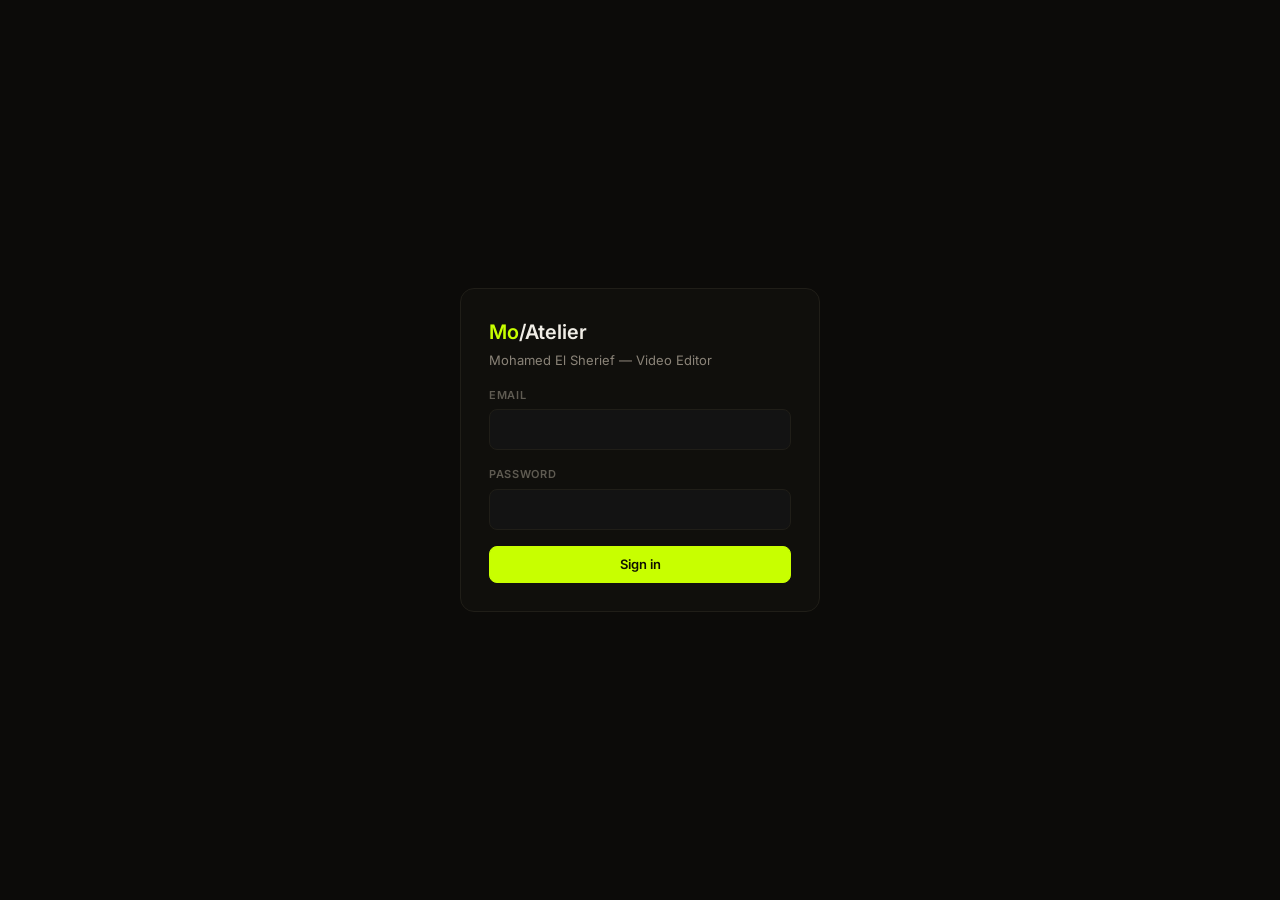
==== commit b544bc52: "Mo/Atelier: lead follow-up tasks are created again, and projects can be deleted Rebuild of the dashb" ====
--- a/os/index.html
+++ b/os/index.html
@@ -9,12 +9,12 @@
     <link rel="preconnect" href="https://fonts.googleapis.com" />
     <link rel="preconnect" href="https://fonts.gstatic.com" crossorigin />
     <link
-      href="https://fonts.googleapis.com/css2?family=Inter:wght@400;500;600;700;800&family=JetBrains+Mono:wght@400;500;700&family=Newsreader:ital,opsz,wght@0,6..72,200..600;1,6..72,200..600&display=swap"
+      href="https://fonts.googleapis.com/css2?family=Inter:wght@400;500;600;700&family=JetBrains+Mono:wght@400;500;700&family=Newsreader:ital,opsz,wght@0,6..72,200..600;1,6..72,200..600&display=swap"
       rel="stylesheet"
     />
-    <script type="module" crossorigin src="/os/assets/main-DkMSVYpH.js"></script>
+    <script type="module" crossorigin src="/os/assets/main-Dyt0PAZV.js"></script>
     <link rel="modulepreload" crossorigin href="/os/assets/decks-BUdDpDRp.js">
-    <link rel="stylesheet" crossorigin href="/os/assets/main-B-0USZm_.css">
+    <link rel="stylesheet" crossorigin href="/os/assets/main-DLO6ecjS.css">
   </head>
   <body>
     <div id="root"></div>
--- a/os/assets/main-DLO6ecjS.css
+++ b/os/assets/main-DLO6ecjS.css
@@ -0,0 +1 @@
+:root{--bg:#0c0b09;--surface:#100f0c;--surface-raised:#161510;--card:var(--surface);--hairline:#201e18;--hairline-soft:#1a1813;--border:var(--hairline);--border-card:#262319;--border-strong:#2a2720;--border-hover:#3d382c;--track:#221f19;--ink:#f0ede6;--ink-dim:#b5afa2;--ink-mute:#8a8378;--ink-faint:#5f5b52;--ink-invert:#12110e;--text:var(--ink);--muted:var(--ink-mute);--faint:var(--ink-faint);--lime:#c8ff00;--lime-hover:#dfff6b;--lime-light:#e4ff7a;--violet:#a78bfa;--amber:#ffb020;--amber-hover:#ffc85a;--amber-bg:#1a1408;--amber-border:#4a3410;--coral:#ff4d3d;--coral-text:#f87;--accent:var(--lime);--danger:var(--coral);--attention:var(--amber);--break:#5b8aa6;--break-soft:#5b8aa638;--kind-olive:#7a9b3f;--kind-olive-deep:#5f7a3a;--kind-paper:#cfc7b4;--kind-grey:#3a362c;--kind-teal:#4f8578;--personal-blue:var(--violet);--radius:10px;--radius-card:16px;--radius-pill:20px;--page-w:1180px;--sans:"Inter", -apple-system, BlinkMacSystemFont, "Segoe UI", Helvetica, Arial, sans-serif;--serif:"Newsreader", Georgia, "Times New Roman", serif;--mono:"JetBrains Mono", ui-monospace, SFMono-Regular, Menlo, monospace}@keyframes rise{0%{opacity:0;transform:translateY(9px)}to{opacity:1;transform:none}}@keyframes fade{0%{opacity:0}to{opacity:1}}@keyframes tick{0%,to{opacity:1}50%{opacity:.3}}@media (prefers-reduced-motion:reduce){*,:before,:after{transition-duration:.001ms!important;animation-duration:.001ms!important;animation-iteration-count:1!important}}*,:before,:after{box-sizing:border-box}body,h1,h2,h3,h4,p,figure,ul,ol,li{margin:0;padding:0}ul,ol{list-style:none}body{background:var(--bg);color:var(--text);font-family:var(--sans);-webkit-font-smoothing:antialiased;font-size:14px;line-height:1.5}button,input,select,textarea{font:inherit;color:inherit}.app-shell{justify-content:center;min-height:100vh;padding:0 24px 80px;display:flex}.app-frame{width:100%;max-width:var(--page-w);flex-direction:column;display:flex}.app-frame.is-wide{max-width:1420px}.app-header{border-bottom:1px solid var(--hairline);flex-wrap:wrap;align-items:center;gap:12px 16px;padding:20px 0;display:flex}.wordmark{font-family:var(--serif);letter-spacing:.01em;white-space:nowrap;color:var(--ink);cursor:pointer;background:0 0;border:0;padding:0;font-size:20px;font-weight:300}.wordmark span{color:var(--lime)}.app-nav{flex-wrap:wrap;gap:8px 20px;min-width:0;margin-left:14px;display:flex}.nav-item{font-family:var(--mono);letter-spacing:.14em;text-transform:uppercase;color:var(--ink-mute);cursor:pointer;background:0 0;border:0;padding:2px 0;font-size:11px;transition:color .15s}.nav-item:hover{color:var(--ink-dim)}.nav-item.is-active{color:var(--ink)}.header-actions{flex-wrap:wrap;align-items:center;gap:10px;margin-left:auto;display:flex}.header-clock{font-family:var(--mono);letter-spacing:.02em;color:var(--lime);cursor:pointer;white-space:nowrap;background:0 0;border:0;align-items:center;gap:7px;padding:0;font-size:12.5px;display:inline-flex}.header-clock .clock-dot{background:var(--lime);border-radius:50%;width:7px;height:7px;animation:2s infinite tick}.header-clock .clock-more{color:var(--ink-mute);letter-spacing:.14em;font-size:9.5px}.section-tabs{border-bottom:1px solid var(--hairline);align-items:center;gap:26px;display:flex}.section-tab{cursor:pointer;white-space:nowrap;color:var(--ink-mute);background:0 0;border:0;flex-direction:column;gap:10px;padding:0;font-size:14.5px;font-weight:500;transition:color .15s;display:flex}.section-tab:hover{color:var(--ink-dim)}.section-tab[aria-selected=true]{color:var(--ink)}.section-tab .tab-rule{background:0 0;border-radius:2px;height:2px}.section-tab[aria-selected=true] .tab-rule{background:var(--lime)}.section-tab .tab-meta{font-family:var(--mono);color:var(--ink-faint);font-size:11px}.section-tab[aria-selected=true] .tab-meta{color:var(--ink-mute)}:where(button,a,input,select,textarea,[tabindex]):focus-visible{outline:2px solid var(--lime);outline-offset:2px;border-radius:4px}@media (width<=720px){.app-shell{padding:0 16px 60px}.app-nav{gap:14px;margin-left:0}.header-actions{gap:8px}.section-tabs{gap:18px;overflow-x:auto}}.page{flex-direction:column;padding:0;display:flex}.page-head{flex-wrap:wrap;align-items:center;gap:12px;padding:26px 0 18px;display:flex}.page-title{font-family:var(--serif);letter-spacing:-.015em;font-size:31px;font-weight:300;line-height:1.04}.page-head .spacer{margin-left:auto}.section-title{font-family:var(--mono);letter-spacing:.2em;text-transform:uppercase;color:var(--ink-mute);margin-bottom:12px;font-size:11px;font-weight:400}.btn{border:1px solid var(--border);background:var(--card);color:var(--text);cursor:pointer;white-space:nowrap;border-radius:8px;align-items:center;gap:6px;padding:8px 14px;font-size:13px;font-weight:500;transition:background .12s,border-color .12s,opacity .12s;display:inline-flex}.btn:hover:not(:disabled){background:#212121;border-color:#3a3a3a}.btn:disabled{opacity:.5;cursor:not-allowed}.btn.primary{background:var(--accent);border-color:var(--accent);color:#101100;font-weight:600}.btn.primary:hover:not(:disabled){background:#d5ff33;border-color:#d5ff33}.btn.ghost{background:0 0}.btn.danger:hover:not(:disabled){border-color:var(--danger);color:var(--danger)}.btn.sm{padding:5px 10px;font-size:12px}.icon-btn{border:1px solid var(--border);color:var(--muted);cursor:pointer;background:0 0;border-radius:7px;flex:none;justify-content:center;align-items:center;width:30px;height:30px;transition:all .12s;display:inline-flex}.icon-btn:hover{color:var(--text);background:#212121;border-color:#3a3a3a}.icon-btn.danger:hover{color:var(--danger);border-color:var(--danger)}.link-btn{color:var(--accent);cursor:pointer;font:inherit;text-align:left;background:0 0;border:0;padding:0}.link-btn:hover{text-decoration:underline}.field{flex-direction:column;gap:6px;min-width:0;display:flex}.field>label{letter-spacing:.06em;text-transform:uppercase;color:var(--faint);font-size:11px;font-weight:600}.input,.select,.textarea{border:1px solid var(--border);width:100%;color:var(--text);background:#131313;border-radius:8px;outline:none;padding:9px 11px;transition:border-color .12s}.input:focus,.select:focus,.textarea:focus{border-color:var(--accent)}.textarea{resize:vertical;min-height:76px}.select{appearance:none;background-image:linear-gradient(45deg, transparent 50%, var(--muted) 50%), linear-gradient(135deg, var(--muted) 50%, transparent 50%);background-position:calc(100% - 16px) 52%,calc(100% - 11px) 52%;background-repeat:no-repeat;background-size:5px 5px,5px 5px;padding-right:30px}.input::placeholder,.textarea::placeholder{color:var(--faint)}.input[type=date]{--lightningcss-light: ;--lightningcss-dark:initial;color-scheme:dark}.form-grid{grid-template-columns:repeat(2,minmax(0,1fr));gap:14px;display:grid}.form-grid .full{grid-column:1/-1}.card{background:var(--card);border:1px solid var(--border);border-radius:var(--radius)}.stat-grid{grid-template-columns:repeat(auto-fit,minmax(200px,1fr));gap:14px;margin-bottom:28px;display:grid}.stat{background:var(--card);border:1px solid var(--border);border-radius:var(--radius);padding:18px}.stat-label{letter-spacing:.07em;text-transform:uppercase;color:var(--faint);font-size:11px;font-weight:600}.stat-value{letter-spacing:-.01em;margin-top:8px;font-size:26px;font-weight:600}.stat-value.accent{color:var(--accent)}.stat-note{color:var(--muted);margin-top:6px;font-size:12px}.invoice-list{flex-direction:column;gap:8px;display:flex}.invoice-row{background:var(--card);border:1px solid var(--border);border-radius:var(--radius);grid-template-columns:92px minmax(0,1fr) auto auto auto;align-items:center;gap:14px;padding:14px 16px;display:grid}.invoice-row .num{color:var(--muted);font-variant-numeric:tabular-nums;font-size:13px;font-weight:600}.invoice-row .who{min-width:0}.invoice-row .who-name{white-space:nowrap;text-overflow:ellipsis;font-weight:500;overflow:hidden}.invoice-row .who-sub{color:var(--faint);white-space:nowrap;text-overflow:ellipsis;font-size:12px;overflow:hidden}.invoice-row .amount{text-align:right;font-variant-numeric:tabular-nums;white-space:nowrap;font-weight:600}.invoice-row .amount .cur{color:var(--faint);margin-left:3px;font-size:11px;font-weight:500}.invoice-row .row-actions{gap:6px;display:flex}.invoice-row .fee-note{color:var(--faint);grid-column:2/-1;margin-top:-4px;font-size:11.5px}.pastdue-flag{color:#ffb08a}.status-pill{border:1px solid var(--border);letter-spacing:.03em;cursor:pointer;white-space:nowrap;background:#131313;border-radius:999px;padding:4px 12px;font-size:11.5px;font-weight:600;transition:all .12s}.status-pill:hover{filter:brightness(1.25)}.status-pill.paid{background:var(--accent);border-color:var(--accent);color:#101100}.status-pill.unpaid{color:var(--muted)}.status-pill.overdue{color:var(--danger);background:#ff6b5e1a;border-color:#ff6b5e73}.quick-add{flex-wrap:wrap;gap:8px;margin-bottom:12px;display:flex}.quick-add .input{flex:1;min-width:200px}.quick-add-error{flex-basis:100%}.count-chip{border:1px solid var(--border);color:var(--muted);letter-spacing:0;vertical-align:middle;background:#212121;border-radius:999px;margin-left:8px;padding:1px 7px;font-size:10.5px;display:inline-block}.task-list{flex-direction:column;gap:8px;display:flex}.task-row{background:var(--card);border:1px solid var(--border);border-radius:var(--radius);align-items:center;gap:12px;padding:12px 14px;display:flex}.task-row.is-done{opacity:.5}.task-row.is-done .task-title{text-decoration:line-through}.task-check{appearance:none;cursor:pointer;background:#131313;border:1.5px solid #3d3d3d;border-radius:5px;flex:none;place-content:center;width:17px;height:17px;transition:all .12s;display:grid}.task-check:hover:not(:disabled){border-color:var(--accent)}.task-check:checked{background:var(--accent);border-color:var(--accent)}.task-check:checked:after{content:"";border-bottom:2px solid #101100;border-left:2px solid #101100;width:9px;height:5px;transform:rotate(-45deg)translate(1px,-1px)}.task-check:disabled{opacity:.5;cursor:not-allowed}.task-main{flex:1;min-width:0}.task-title{overflow-wrap:anywhere;line-height:1.35}.task-note{color:var(--faint);overflow-wrap:anywhere;margin-top:3px;font-size:12px}.task-meta{flex:none;align-items:center;gap:8px;display:flex}.task-date{color:var(--faint);white-space:nowrap;font-size:12px}.task-date.overdue{color:#ffb08a}.prio{letter-spacing:.04em;text-transform:uppercase;border:1px solid var(--border);white-space:nowrap;border-radius:999px;padding:2px 8px;font-size:10.5px;font-weight:600}.prio.low{color:var(--faint)}.prio.normal{color:var(--muted)}.prio.urgent{color:var(--danger);background:#ff6b5e1a;border-color:#ff6b5e73}.auto-flag{letter-spacing:.06em;text-transform:uppercase;color:var(--faint);border:1px dashed var(--border);white-space:nowrap;border-radius:999px;padding:1px 7px;font-size:10px}.urgent-row{text-align:left;background:var(--card);border:1px solid var(--border);border-radius:var(--radius);cursor:pointer;width:100%;font:inherit;color:inherit;align-items:center;gap:10px;padding:12px 14px;transition:border-color .12s,background .12s;display:flex}.urgent-row:hover{background:#212121;border-color:#ff6b5e80}.urgent-dot{background:var(--danger);border-radius:50%;flex:none;width:7px;height:7px}.urgent-text{overflow-wrap:anywhere;flex:1;min-width:0}.urgent-num{color:var(--faint);font-variant-numeric:tabular-nums;flex:none;font-size:12px;font-weight:600}.project-list{flex-direction:column;gap:10px;display:flex}.project-row{background:var(--card);border:1px solid var(--border);border-radius:var(--radius);flex-direction:column;gap:10px;padding:14px 16px;display:flex}.project-head{align-items:flex-start;gap:12px;display:flex}.project-id{flex:1;min-width:0}.project-title{overflow-wrap:anywhere;font-weight:500;line-height:1.35}.project-client{color:var(--faint);margin-top:2px;font-size:12px}.stage{letter-spacing:.04em;text-transform:uppercase;border:1px solid var(--border);color:var(--muted);white-space:nowrap;background:#131313;border-radius:999px;flex:none;padding:3px 9px;font-size:10.5px;font-weight:600}.stage-editing,.stage-footage-received,.stage-in-revision{color:var(--accent);background:#c8ff0014;border-color:#c8ff0066}.stage-delivered,.stage-invoiced{color:var(--faint)}.project-progress{align-items:center;gap:10px;display:flex}.progress{border:1px solid var(--border);background:#131313;border-radius:999px;flex:1;height:6px;overflow:hidden}.progress-fill{background:var(--accent);border-radius:999px;height:100%;transition:width .2s}.project-pct{color:var(--muted);font-variant-numeric:tabular-nums;text-align:right;flex:none;min-width:34px;font-size:12px;font-weight:600}.project-foot{flex-wrap:wrap;align-items:center;gap:10px;display:flex}.deadline{color:var(--muted);white-space:nowrap;font-size:12px}.deadline-rel{color:var(--faint)}.deadline.tight,.deadline.tight .deadline-rel{color:var(--danger)}.round-chip,.invoice-link{border:1px solid var(--border);white-space:nowrap;border-radius:999px;padding:2px 8px;font-size:11px}.round-chip{color:var(--faint);text-transform:uppercase;letter-spacing:.05em}.invoice-link{color:var(--accent);cursor:pointer;background:0 0;font-weight:600}.invoice-link:disabled{cursor:default;opacity:.75;text-decoration:none}.project-actions{align-items:center;margin-left:auto}.project-notes{color:var(--faint);border-top:1px solid var(--border);overflow-wrap:anywhere;padding-top:9px;font-size:12px}.slider-row{align-items:center;gap:12px;display:flex}.slider{appearance:none;background:var(--border);border-radius:999px;outline:none;flex:1;height:4px}.slider::-webkit-slider-thumb{appearance:none;background:var(--accent);cursor:pointer;border:0;border-radius:50%;width:16px;height:16px}.slider::-moz-range-thumb{background:var(--accent);cursor:pointer;border:0;border-radius:50%;width:16px;height:16px}.slider:focus{outline:none}.slider-num{flex:none;width:78px}@media (width<=720px){.project-actions{width:100%;margin-left:0}}.tab-body{flex-direction:column;display:flex}.tab-body>.page-head{padding-top:0}.money-head{flex-wrap:wrap;align-items:flex-end;gap:22px;padding:34px 0 26px;display:flex}.money-net{flex-direction:column;gap:10px;min-width:0;display:flex}.net-row{flex-wrap:wrap;align-items:baseline;gap:20px;display:flex}.net-figure{letter-spacing:-.04em;font-variant-numeric:tabular-nums;font-size:64px;font-weight:600;line-height:.9}.net-part{color:var(--ink-dim);font-size:14px}.net-part b{color:var(--ink);font-weight:600}.net-part b.accent{color:var(--lime)}.money-range{flex-wrap:wrap;align-items:center;gap:10px;margin-left:auto;display:flex}.money-cards{grid-template-columns:1.62fr 1fr;align-items:stretch;gap:22px;padding-bottom:34px;display:grid}.buckets-card{border:1px solid var(--hairline);background:var(--surface);border-radius:var(--radius-card);flex-direction:column;gap:18px;min-width:0;padding:22px 24px;display:flex}.buckets-held{color:var(--ink-dim);text-overflow:ellipsis;white-space:nowrap;min-width:0;font-size:13px;overflow:hidden}.buckets-links{flex:none;gap:14px;margin-left:auto;display:flex}.bucket-bar{gap:3px;height:34px;display:flex}.bucket-bar span{border-radius:5px;min-width:2px;transition:width .9s cubic-bezier(.2,.8,.2,1)}.bucket-grid{grid-template-columns:repeat(4,minmax(0,1fr));gap:18px;display:grid}.bucket-cell{flex-direction:column;gap:5px;min-width:0;display:flex}.bucket-key{white-space:nowrap;align-items:center;gap:7px;display:flex}.bucket-pct{font-family:var(--mono);letter-spacing:.14em;color:var(--ink-faint);font-size:10px}.bucket-amount{letter-spacing:-.025em;font-variant-numeric:tabular-nums;font-size:22px;font-weight:600}.bucket-amount.negative{color:var(--coral-text)}.split-settings{border-top:1px solid var(--hairline);flex-direction:column;gap:14px;padding-top:18px;animation:.3s both rise;display:flex}.split-total{font-family:var(--mono);letter-spacing:.1em;border-radius:3px;padding:3px 8px;font-size:10px}.split-total.is-ok{background:var(--lime);color:var(--ink-invert)}.split-total.is-off{background:var(--amber);color:var(--ink-invert)}.split-cell{border:1px solid var(--border-strong);border-radius:9px;align-items:center;gap:10px;padding:10px 13px;display:flex}.split-input{letter-spacing:-.02em;width:3ch;color:var(--ink);font-variant-numeric:tabular-nums;background:0 0;border:0;outline:none;padding:0;font-size:20px;font-weight:600}.split-actions{flex-wrap:wrap;align-items:center;gap:14px;display:flex}.withdraw-card{background:var(--lime);color:var(--ink-invert);border-radius:var(--radius-card);flex-direction:column;gap:14px;min-width:0;padding:22px 24px;display:flex}.withdraw-card .mono-label{color:inherit;font-weight:700}.withdraw-figure{letter-spacing:-.04em;font-variant-numeric:tabular-nums;font-size:46px;font-weight:600;line-height:.92}.withdraw-note{opacity:.78;font-size:13px;line-height:1.5}.withdraw-card .btn.dark{background:var(--ink-invert);color:var(--lime);align-self:flex-start;padding:10px 18px;font-weight:600}.withdraw-card .btn.dark:hover{background:#231f14}.money-overview{grid-template-columns:1.45fr 1fr;align-items:start;gap:34px;display:grid}.ov-chart,.ov-side{flex-direction:column;gap:14px;min-width:0;display:flex}.ov-side{gap:26px}.trend-rows{border-bottom:1px solid var(--hairline);align-items:flex-end;gap:14px;height:170px;display:flex}.trend-pair{flex-direction:column;flex:1;justify-content:flex-end;align-items:center;gap:8px;min-width:0;height:100%;display:flex}.trend-stack{align-items:flex-end;gap:3px;width:100%;height:100%;display:flex}.trend-in,.trend-out{border-radius:4px 4px 0 0;flex:1;min-height:2px;transition:height .8s cubic-bezier(.2,.8,.2,1)}.trend-month{font-family:var(--mono);color:var(--ink-mute);font-size:10.5px}.trend-month.is-now{color:var(--lime)}.trend-key{color:var(--ink-mute);gap:18px;font-size:12.5px;display:flex}.trend-key span{align-items:center;gap:7px;display:flex}.trend-key i{border-radius:2px;width:8px;height:8px}.ov-block{flex-direction:column;gap:12px;display:flex}.ov-block.bordered{border-top:1px solid var(--hairline);padding-top:18px}.ov-total{font-size:13px;font-weight:600}.cat-row{flex-direction:column;gap:6px;display:flex}.cat-head{justify-content:space-between;font-size:13.5px;display:flex}.cat-label{color:var(--ink-dim)}.cat-amount{font-weight:600}.ov-line{justify-content:space-between;align-items:baseline;gap:12px;display:flex}.ov-key{color:var(--ink-dim);font-size:13.5px}.ov-figure{letter-spacing:-.02em;font-variant-numeric:tabular-nums;font-size:19px;font-weight:600}.ov-figure.sm{font-size:15px}.ov-figure.negative{color:var(--coral-text)}.reconcile-strip{background:#1e1608;border:1px solid #3a3123;border-radius:10px;flex-wrap:wrap;align-items:center;gap:10px;padding:12px 14px;display:flex}.reconcile-strip .strip-dot{background:var(--amber);border-radius:50%;flex:none;width:6px;height:6px}.reconcile-strip.is-ok{background:#c8ff000d;border-color:#2a3d0a}.reconcile-strip.is-ok .strip-dot{background:var(--lime)}.strip-text{color:#ffd79a;min-width:0;font-size:12.5px}.reconcile-strip.is-ok .strip-text{color:var(--ink-dim)}.strip-action{color:var(--amber);cursor:pointer;background:0 0;border:0;margin-left:auto;padding:0;font-size:12.5px;font-weight:600}.reconcile-strip.is-ok .strip-action{color:var(--lime)}.mrows{flex-direction:column;display:flex}.mrow{border-bottom:1px solid var(--hairline);align-items:center;gap:16px;padding:14px 8px 14px 0;animation:.4s both rise;display:flex}.mrow:hover{background:var(--surface)}.mrow-mark{border-radius:2px;flex:none;width:3px;height:30px}.mrow-text{flex-direction:column;gap:3px;min-width:0;display:flex}.mrow-title{align-items:center;gap:9px;font-size:15px;font-weight:500;display:flex}.mrow-meta{color:var(--ink-mute);font-size:12.5px}.mrow-amount{letter-spacing:-.02em;font-variant-numeric:tabular-nums;flex:none;margin-left:auto;font-size:16px;font-weight:600}.mrow-amount.negative{color:var(--lime)}.salary-grid{grid-template-columns:1.25fr 1fr;align-items:start;gap:38px;display:grid}.salary-col{flex-direction:column;gap:16px;min-width:0;display:flex}.sgoal{border:1px solid var(--hairline);border-radius:14px;flex-direction:column;gap:14px;padding:20px;display:flex}.sgoal-title{font-family:var(--serif);font-size:26px;font-weight:300}.sgoal-pct{color:var(--ink-mute);font-size:13px}.sgoal-figures{align-items:baseline;gap:8px;display:flex}.sgoal-saved{letter-spacing:-.03em;color:var(--lime);font-size:30px;font-weight:600}.sgoal-target{color:var(--ink-mute);font-size:14px}.drawer-scrim{z-index:60;background:#08070599;animation:.3s both fade;position:fixed;inset:0}.drawer{background:var(--surface);border-left:1px solid var(--border-card);z-index:61;flex-direction:column;width:640px;max-width:92vw;animation:.38s cubic-bezier(.2,.8,.2,1) both drawer-in;display:flex;position:fixed;top:0;bottom:0;right:0}@keyframes drawer-in{0%{transform:translate(105%)}to{transform:none}}.drawer-head{border-bottom:1px solid var(--hairline);align-items:center;gap:14px;padding:22px 26px;display:flex}.drawer-title{font-family:var(--serif);font-size:24px;font-weight:300}.drawer-tabs{flex-wrap:wrap;gap:7px;padding:18px 26px 0;display:flex}.drawer-body{flex-direction:column;gap:14px;padding:20px 26px 26px;display:flex;overflow:auto}.htable-head,.htable-row{grid-template-columns:1.2fr repeat(4,1fr);align-items:center;gap:10px;display:grid}.htable-head{font-family:var(--mono);letter-spacing:.14em;text-transform:uppercase;color:var(--ink-mute);border-bottom:1px solid var(--hairline);padding-bottom:10px;font-size:10px}.htable-row{border-bottom:1px solid var(--hairline-soft);padding:13px 0;font-size:13.5px;animation:.34s both rise}.htable .right{text-align:right}.htable .dim{color:var(--ink-mute)}.htable .accent{color:var(--lime)}.htable .strong{font-weight:600}.item-actions{flex-wrap:wrap;align-items:center;gap:14px;margin-top:10px;display:flex}.preset-save{align-items:center;gap:10px;display:flex}@media (width<=900px){.money-cards,.money-overview,.salary-grid{grid-template-columns:minmax(0,1fr);gap:22px}.bucket-grid,.split-grid{grid-template-columns:repeat(2,minmax(0,1fr))}.net-figure{font-size:44px}.money-range{margin-left:0}}.rp-head{flex-wrap:wrap;align-items:stretch;gap:22px;padding:30px 0 26px;display:flex}.verdict{flex-direction:column;flex:420px;gap:12px;min-width:0;display:flex}.verdict-line{font-family:var(--serif);letter-spacing:-.015em;text-wrap:pretty;font-size:44px;font-weight:300;line-height:1.04}.verdict-line em{color:var(--lime);font-style:italic}.verdict-why{color:var(--ink-dim);max-width:60ch;font-size:14px;line-height:1.65}.recap-inline{border-top:1px solid var(--hairline);flex-wrap:wrap;align-items:center;gap:14px;margin-top:4px;padding-top:14px;display:flex}.recap-text{color:var(--ink-mute);flex:1;min-width:0;font-size:12.5px}.closeout{border:1px solid var(--amber-border);background:var(--amber-bg);border-radius:14px;flex-direction:column;flex:0 0 300px;gap:14px;padding:20px;display:flex}.closeout.is-done{background:#c8ff000a;border-color:#2a3d0a}.closeout-head{align-items:center;gap:10px;display:flex}.closeout-dot{background:var(--amber);border-radius:50%;flex:none;width:7px;height:7px;animation:2s infinite tick}.closeout.is-done .closeout-dot{background:var(--lime);animation:none}.closeout .mono-label{color:var(--amber);letter-spacing:.18em}.closeout.is-done .mono-label{color:var(--lime)}.closeout-line{font-family:var(--serif);font-size:25px;font-weight:300;line-height:1.1}.closeout-dots{align-items:center;gap:8px;display:flex}.cd{background:var(--kind-grey);border-radius:3px;flex:1;height:5px}.cd.is-on{background:var(--amber)}.closeout.is-done .cd.is-on{background:var(--lime)}.closeout-note{color:var(--ink-dim);font-size:12.5px}.closeout-btn{text-align:center;color:var(--ink-invert);background:var(--amber);cursor:pointer;border:0;border-radius:8px;padding:10px;font-size:12.5px;font-weight:600}.closeout-btn:hover{background:var(--amber-hover)}.closeout.is-done .closeout-btn{border:1px solid var(--border-strong);color:var(--ink-dim);background:0 0}.rp-controls{flex-wrap:wrap;align-items:flex-end;gap:16px;display:flex}.rp-controls .section-tabs{flex:1;min-width:0}.rp-grid{grid-template-columns:1.55fr 1fr;align-items:start;gap:22px;display:grid}.rp-side{flex-direction:column;gap:22px;min-width:0;display:flex}.rp-half{flex-direction:column;gap:14px;min-width:0;display:flex}.rp-half.wide{grid-column:span 1}.rp-bars{align-items:flex-end;gap:14px;height:196px;padding-top:8px;display:flex;position:relative}.rp-rule{background:var(--border-hover);height:1px;position:absolute;left:0;right:0}.rp-col{flex-direction:column;flex:1;justify-content:flex-end;align-items:center;gap:8px;min-width:0;height:100%;display:flex}.rp-total,.rp-week,.rp-kept{font-family:var(--mono);color:var(--ink-mute);font-size:10px}.rp-total.is-now,.rp-week.is-now{color:var(--lime)}.rp-stack{flex-direction:column;justify-content:flex-end;gap:2px;width:100%;height:124px;display:flex}.rp-seg{border-radius:3px;flex:none;width:100%;animation:.5s both rise}.rp-pair{justify-content:center;align-items:flex-end;gap:3px;width:100%;height:124px;display:flex}.rp-in,.rp-out{border-radius:3px 3px 0 0;min-height:2px;animation:.6s both rise}.rp-in{background:var(--lime);width:44%}.rp-out{background:var(--kind-grey);width:26%}.rp-legend{border-top:1px solid var(--hairline-soft);flex-wrap:wrap;gap:18px;padding-top:4px;display:flex}.rp-key{color:var(--ink-dim);align-items:center;gap:7px;font-size:12px;display:flex}.rp-key i{border-radius:2px;width:7px;height:7px}.rp-key b{font-family:var(--mono);color:var(--ink-faint);font-size:11px;font-weight:400}.rp-meter{height:7px;position:relative}.rp-meter.big{height:9px}.rp-marker{background:var(--ink);width:2px;position:absolute;top:-4px;bottom:-4px}.rp-delta{color:var(--ink-dim);white-space:nowrap;font-size:12.5px}.rp-delta.is-down{color:var(--amber)}.rp-spark{align-items:flex-end;gap:5px;height:64px;display:flex}.rp-spark span{border-radius:2px;flex:1}.rp-figure{letter-spacing:-.025em;font-size:20px;font-weight:600}.rate-row,.dev-row,.leak-row{border-bottom:1px solid var(--hairline-soft);align-items:center;gap:14px;padding:13px 6px;animation:.4s both rise;display:flex}.rate-value{font-family:var(--mono);color:var(--ink);margin-left:auto;font-size:13.5px}.dev-kind{text-overflow:ellipsis;white-space:nowrap;flex:1;min-width:0;font-size:14px;overflow:hidden}.dev-planned{font-family:var(--mono);color:var(--ink-mute);white-space:nowrap;font-size:12px}.dev-delta{text-align:right;width:78px;font-family:var(--mono);color:var(--lime);font-size:13px}.dev-delta.is-under{color:var(--amber)}.leak-amount{margin-left:auto;font-size:14.5px;font-weight:600}.rp-outreach,.rp-money{flex-direction:column;gap:26px;display:flex}.rp-stats{flex-wrap:wrap;gap:34px;display:flex}.rp-stat{flex-direction:column;gap:4px;display:flex}.rp-stat-figure{letter-spacing:-.03em;font-variant-numeric:tabular-nums;font-size:30px;font-weight:600}.rp-stat-figure.accent{color:var(--lime)}.rp-stat-figure.violet{color:var(--violet)}.rp-stat-label{color:var(--ink-mute);white-space:nowrap;font-size:12.5px}.src-head,.src-row{grid-template-columns:1.4fr .6fr 1.6fr .6fr;align-items:center;gap:12px;display:grid}.src-head{font-family:var(--mono);letter-spacing:.14em;text-transform:uppercase;color:var(--ink-mute);border-bottom:1px solid var(--hairline);padding:0 6px 8px;font-size:10px}.src-row{border-bottom:1px solid var(--hairline-soft);padding:14px 6px;animation:.4s both rise}.src-name{text-overflow:ellipsis;white-space:nowrap;min-width:0;font-size:14px;overflow:hidden}.src-count{font-family:var(--mono);color:var(--ink-dim);font-size:12.5px}.src-meter{align-items:center;gap:10px;display:flex}.src-pct{font-family:var(--mono);color:var(--ink-dim);text-align:right;width:34px;font-size:12.5px}.fn-row{align-items:center;gap:12px;display:flex}.fn-label{font-family:var(--mono);letter-spacing:.12em;text-transform:uppercase;color:var(--ink-mute);flex:none;width:92px;font-size:9.5px}.fn-bar{height:26px;color:var(--ink);background:var(--kind-olive-deep);border-radius:5px;align-items:center;padding:0 10px;font-size:12px;font-weight:600;display:flex}.fn-drop{font-family:var(--mono);color:var(--ink-faint);margin-left:auto;font-size:11px}.rp-goal-head{flex-wrap:wrap;align-items:flex-end;gap:24px;display:flex}.rp-goal-figure{flex-direction:column;gap:8px;min-width:0;display:flex}.rp-goal-amount{letter-spacing:-.04em;color:var(--lime);font-variant-numeric:tabular-nums;font-size:52px;font-weight:600;line-height:.9}.rp-goal-stats{flex:none;gap:26px;margin-left:auto;display:flex}.ws-note-line{flex-basis:100%}.btn.amber{background:var(--amber);color:var(--ink-invert);border:0;font-weight:600}.btn.amber:hover{background:var(--amber-hover)}.nag-streak{color:var(--amber);white-space:nowrap}@media (width<=900px){.rp-grid{grid-template-columns:minmax(0,1fr)}.closeout{flex:100%}.verdict-line{font-size:32px}.rp-goal-amount{font-size:38px}.rp-goal-stats{margin-left:0}.src-head{display:none}.src-row{grid-template-columns:1fr auto;row-gap:8px}}.mode-tag{font-family:var(--mono);letter-spacing:.12em;text-transform:uppercase;color:var(--ink-faint);border:1px solid var(--hairline);border-radius:3px;flex:none;padding:2px 5px;font-size:9px}.mode-tag.is-manual{color:var(--amber);border-color:var(--amber-border)}.round-row{align-items:center;gap:10px;display:flex}.round-row .input{flex:1;min-width:0}.progress-mode{flex-wrap:wrap;align-items:center;gap:10px;margin-bottom:10px;display:flex}.progress-mode .hint{min-width:0}.progress-mode .push{margin-left:auto}.ctable-head,.crow{grid-template-columns:2.2fr 1.1fr 1fr 1fr .9fr 1.1fr;align-items:center;gap:14px;display:grid}.ctable-head{font-family:var(--mono);letter-spacing:.14em;text-transform:uppercase;color:var(--ink-mute);border-bottom:1px solid var(--hairline);padding:0 6px 10px;font-size:10px}.ctable .right,.crow .right{text-align:right;justify-self:end}.crow{border-bottom:1px solid var(--hairline-soft);cursor:pointer;padding:16px 6px;animation:.4s both rise}.crow:hover{background:var(--surface)}.crow.is-dormant{opacity:.62}.crow-name{align-items:center;gap:12px;min-width:0;display:flex}.crow-dot{border-radius:50%;flex:none;width:7px;height:7px}.crow-work{color:var(--ink-dim);white-space:nowrap;font-size:13.5px}.crow-billed{letter-spacing:-.02em;font-variant-numeric:tabular-nums;font-size:15.5px;font-weight:600}.crow-open{font-variant-numeric:tabular-nums;font-size:14px;font-weight:600}.crow-pays{font-family:var(--mono);color:var(--ink-dim);font-size:12.5px}.crow-last{color:var(--ink-mute);white-space:nowrap;font-size:12.5px}.kb-due{color:var(--amber);white-space:nowrap;font-size:13px}.mode-btn.break-btn.active{background:var(--break);border-color:var(--break);color:var(--ink-invert)}.wstat-figure.break,.rp-split-figure.break{color:var(--break)}.rp-split{gap:20px}.rp-split-figure{letter-spacing:-.02em;font-variant-numeric:tabular-nums;font-size:15px;font-weight:600}.rp-split-figure b{font-family:var(--mono);letter-spacing:.14em;text-transform:uppercase;color:var(--ink-mute);margin-left:4px;font-size:10px;font-weight:400}.sort-control{flex:none;align-items:center;gap:8px;display:flex}.select.sm{padding:6px 10px;font-size:12.5px}.kanban{grid-template-columns:repeat(5,minmax(0,1fr));align-items:start;gap:12px;display:grid}.kb-col{flex-direction:column;gap:10px;min-width:0;display:flex}.kb-head{border-bottom:2px solid var(--kind-grey);align-items:baseline;gap:8px;padding-bottom:10px;display:flex}.kb-count{letter-spacing:-.02em;margin-left:auto;font-size:17px;font-weight:600}.kb-card{background:var(--surface);border:1px solid var(--hairline);border-radius:11px;flex-direction:column;gap:10px;padding:13px;transition:border-color .15s,background .15s;animation:.4s both rise;display:flex}.kb-card:hover{border-color:var(--border-hover);background:#131210}.kb-card.is-due{border-color:var(--amber-border)}.kb-open{text-align:left;cursor:pointer;background:0 0;border:0;flex-direction:column;gap:3px;min-width:0;padding:0;display:flex}.kb-name{letter-spacing:-.01em;color:var(--ink);white-space:nowrap;text-overflow:ellipsis;font-size:14px;font-weight:600;overflow:hidden}.kb-brief{color:var(--ink-mute);white-space:nowrap;text-overflow:ellipsis;font-size:12px;overflow:hidden}.kb-touches{gap:5px;display:flex}.kb-bar{border-radius:2px;flex:1;height:3px}.kb-next{color:var(--ink-mute);white-space:nowrap;text-overflow:ellipsis;font-size:11.5px;overflow:hidden}.kb-next.is-due{color:var(--amber)}.kb-move{border:1px solid var(--border-strong);color:var(--ink-dim);cursor:pointer;white-space:nowrap;text-overflow:ellipsis;background:0 0;border-radius:7px;padding:6px 8px;font-size:11.5px;overflow:hidden}.kb-move:hover{border-color:var(--lime);color:var(--lime)}.kb-empty{color:var(--ink-faint);padding:8px 2px;font-size:12px}.kb-note{border-top:1px solid var(--hairline);max-width:64ch;padding-top:16px}.arc-status{font-family:var(--mono);letter-spacing:.12em;text-transform:uppercase;color:var(--ink-dim);border:1px solid var(--border-strong);border-radius:var(--radius-pill);flex:none;padding:3px 8px;font-size:10px}.arc-stats{flex-wrap:wrap;gap:28px;display:flex}.arc-stat{flex-direction:column;gap:4px;display:flex}.arc-figure{letter-spacing:-.03em;font-variant-numeric:tabular-nums;font-size:28px;font-weight:600}.arc-figure.amber{color:var(--amber)}.arc-figure.dim{color:var(--ink-dim)}.arc-label{color:var(--ink-mute);white-space:nowrap;font-size:12.5px}.arc-section{flex-direction:column;gap:12px;display:flex}.arc-list{flex-direction:column;display:flex}.arc-row{border-bottom:1px solid var(--hairline-soft);align-items:center;gap:14px;padding:11px 0;display:flex}.arc-mark{border-radius:2px;flex:none;width:3px;height:22px}.arc-date{font-family:var(--mono);color:var(--ink-mute);flex:none;width:86px;font-size:11.5px}.arc-what{text-overflow:ellipsis;white-space:nowrap;min-width:0;font-size:14px;overflow:hidden}.arc-amount{font-variant-numeric:tabular-nums;flex:none;margin-left:auto;font-size:13.5px;font-weight:600}.arc-contact{align-items:center;gap:12px;display:flex}.arc-avatar{background:var(--track);width:36px;height:36px;font-family:var(--serif);border-radius:50%;flex:none;justify-content:center;align-items:center;font-size:16px;display:flex}.arc-open{flex-direction:column;gap:6px;display:flex}.arc-open-row{border:1px solid var(--hairline);color:var(--ink-dim);cursor:pointer;background:0 0;border-radius:9px;align-items:center;gap:12px;padding:10px 12px;font-size:13px;display:flex}.arc-open-row:hover{border-color:var(--border-hover)}.arc-open-row .is-late{color:var(--coral-text)}.arc-admin{border-top:1px solid var(--hairline);gap:10px;padding-top:18px;display:flex}.btn.ghost.danger{color:var(--coral-text);border-color:#3a241f}.btn.ghost.danger:hover{border-color:#5a342c}@media (width<=900px){.ctable-head{display:none}.crow{grid-template-columns:1fr auto;row-gap:8px}.crow .right{text-align:left;justify-self:start}.kanban{grid-template-columns:repeat(2,minmax(0,1fr))}.arc-stats{gap:18px}}.work-head{flex-wrap:wrap;align-items:flex-end;gap:30px;padding:34px 0 26px;display:flex}.work-title{flex-direction:column;gap:12px;min-width:0;display:flex}.hero.sm{font-family:var(--serif);letter-spacing:-.015em;text-wrap:pretty;font-size:46px;font-weight:300;line-height:1.02}.hero.sm em{color:var(--lime);font-style:italic}.work-stats{flex:none;gap:30px;margin-left:auto;display:flex}.wstat{flex-direction:column;gap:4px;display:flex}.wstat-figure{letter-spacing:-.025em;font-variant-numeric:tabular-nums;font-size:26px;font-weight:600}.wstat-figure.accent{color:var(--lime)}.wstat-label{color:var(--ink-mute);white-space:nowrap;font-size:12.5px}.work-body{flex-direction:column;gap:18px;padding-top:26px;display:flex}.ships-banner{background:var(--amber);color:#231603;border-radius:14px;flex-wrap:wrap;align-items:center;gap:22px;padding:18px 22px;animation:.4s both rise;display:flex}.ships-copy{flex-direction:column;gap:3px;min-width:0;display:flex}.ships-banner .mono-label{color:inherit;font-weight:700}.ships-title{font-family:var(--serif);font-size:28px;font-weight:400;line-height:1.1}.ships-right{flex:none;align-items:center;gap:22px;margin-left:auto;display:flex}.ships-pct{flex-direction:column;gap:2px;display:flex}.ships-figure{letter-spacing:-.02em;font-size:22px;font-weight:700}.ships-note{opacity:.72;white-space:nowrap;font-size:12px}.btn.dark{color:#ffd98a;background:#231603;border:0}.btn.dark:hover{background:#2f1e05}.work-bar{flex-wrap:wrap;align-items:center;gap:12px;display:flex}.pill-row{flex-wrap:wrap;gap:8px;margin-left:auto;display:flex}.pill{border-radius:var(--radius-pill);border:1px solid var(--border-strong);color:var(--ink-dim);cursor:pointer;white-space:nowrap;background:0 0;padding:7px 13px;font-size:12.5px;transition:color .15s,border-color .15s}.pill:hover{color:var(--ink);border-color:var(--border-hover)}.pill.is-on{background:var(--lime);border-color:var(--lime);color:var(--ink-invert)}.ptable{flex-direction:column;display:flex}.ptable-head,.prow{grid-template-columns:2.3fr 1.1fr 1.5fr 1fr 1.2fr .9fr;align-items:center;gap:14px;display:grid}.ptable-head{font-family:var(--mono);letter-spacing:.14em;text-transform:uppercase;color:var(--ink-mute);border-bottom:1px solid var(--hairline);padding:0 6px 10px;font-size:10px}.ptable .right{text-align:right;justify-self:end}.prow{border-bottom:1px solid var(--hairline-soft);cursor:pointer;padding:17px 6px;animation:.4s both rise}.prow:hover{background:var(--surface)}.prow-name{align-items:center;gap:13px;min-width:0;display:flex}.prow-name .lane{border-radius:2px;flex:none;width:3px;height:30px}.prow-text{flex-direction:column;gap:2px;min-width:0;display:flex}.prow-title{white-space:nowrap;text-overflow:ellipsis;font-size:15.5px;font-weight:500;overflow:hidden}.prow-client{color:var(--ink-mute);white-space:nowrap;text-overflow:ellipsis;font-size:12.5px;overflow:hidden}.prow-stage{font-family:var(--mono);letter-spacing:.12em;text-transform:uppercase;color:var(--ink-dim);white-space:nowrap;font-size:10px}.prow-progress{align-items:center;gap:10px;padding-right:18px;display:flex}.prow-pct{font-family:var(--mono);color:var(--ink-mute);flex:none;font-size:11.5px}.prow-due{color:var(--ink-dim);white-space:nowrap;font-size:13px}.prow-fee{letter-spacing:-.02em;justify-content:flex-end;align-items:center;gap:6px;font-size:15px;font-weight:600;display:flex}.hours-cell{flex-direction:column;align-items:flex-end;gap:5px;min-width:0;display:flex}.hours-figure{font-family:var(--mono);color:var(--ink-dim);white-space:nowrap;font-size:12.5px}.hours-quote{color:var(--ink-faint)}.hours-track{background:var(--track);border-radius:2px;width:100%;height:4px;display:block;position:relative}.hours-fill{border-radius:2px;height:100%;transition:width .9s cubic-bezier(.2,.8,.2,1);display:block}.hours-fill.is-over{box-shadow:0 0 0 1px var(--coral)}.time-grid{grid-template-columns:1.6fr 1fr;align-items:start;gap:22px;display:grid}.time-main,.time-side{flex-direction:column;gap:22px;min-width:0;display:flex}.running-banner{background:var(--lime);color:var(--ink-invert);border-radius:14px;flex-wrap:wrap;align-items:center;gap:20px;padding:18px 22px;animation:.4s both rise;display:flex}.running-banner.is-idle{border:1px solid var(--hairline);color:var(--ink);background:0 0}.running-banner .mono-label{color:inherit;font-weight:700}.running-banner.is-idle .mono-label{color:var(--ink-mute);font-weight:400}.running-copy{flex-direction:column;gap:3px;min-width:0;display:flex}.running-task{letter-spacing:-.015em;white-space:nowrap;text-overflow:ellipsis;font-size:19px;font-weight:600;overflow:hidden}.running-banner.is-idle .running-task{color:var(--ink-dim);font-size:14px;font-weight:400}.running-clock{font-family:var(--mono);letter-spacing:-.02em;flex:none;margin-left:auto;font-size:32px;font-weight:500}.card-block{border:1px solid var(--hairline);background:var(--surface);border-radius:var(--radius-card);flex-direction:column;gap:18px;padding:22px 24px;animation:.45s both rise;display:flex}.card-block.bordered{border-color:var(--border-card);background:0 0}.rail-head .push,.card-block .push{margin-left:auto}.week-bars{align-items:flex-end;gap:12px;height:150px;display:flex}.wb-col{flex-direction:column;flex:1;align-items:center;gap:9px;min-width:0;display:flex}.wb-total,.wb-label{font-family:var(--mono);color:var(--ink-mute);font-size:10.5px}.wb-total.is-today,.wb-label.is-today{color:var(--lime)}.wb-stack{flex-direction:column;justify-content:flex-end;gap:2px;width:100%;height:104px;display:flex}.wb-seg{transform-origin:bottom;border-radius:3px;flex:none;width:100%;animation:.5s both rise}.today-entries{flex-direction:column;gap:4px;display:flex}.entry-row{border-bottom:1px solid var(--hairline-soft);cursor:pointer;text-align:left;background:0 0;border-top:0;border-left:0;border-right:0;align-items:center;gap:14px;width:100%;padding:13px 6px;display:flex}.entry-row:hover{background:var(--surface)}.entry-at{font-family:var(--mono);color:var(--ink-mute);flex:none;width:46px;font-size:11.5px}.entry-dot{border-radius:2px;flex:none;width:7px;height:7px}.entry-text{flex-direction:column;gap:2px;min-width:0;display:flex}.entry-what{color:var(--ink);white-space:nowrap;text-overflow:ellipsis;font-size:14.5px;overflow:hidden}.entry-cat{color:var(--ink-mute);font-size:12px}.entry-dur{font-family:var(--mono);color:var(--ink);flex:none;margin-left:auto;font-size:13px}.entry-dur.is-live{color:var(--lime)}.share-bar{gap:3px;height:30px;display:flex}.share-seg{border-radius:5px;transition:width .9s cubic-bezier(.2,.8,.2,1)}.share-hours{letter-spacing:-.02em;margin-left:auto;font-size:13px;font-weight:600}.legend-row .legend-hours{text-align:right;width:34px;margin-left:0}.billable-head{flex-wrap:wrap;align-items:baseline;gap:10px;display:flex}.billable-pct{letter-spacing:-.035em;color:var(--lime);font-size:38px;font-weight:600}.billable-note{color:var(--ink-dim);min-width:0;font-size:13px}.rate-figure{font-family:var(--mono);color:var(--ink);margin-left:auto;font-size:13px}@media (width<=900px){.time-grid{grid-template-columns:minmax(0,1fr)}.work-stats{margin-left:0}.hero.sm{font-size:34px}.ptable-head{display:none}.prow{grid-template-columns:1fr auto;row-gap:8px}.prow-progress{padding-right:0}.ptable .right{text-align:left;justify-self:start}.hours-cell{align-items:flex-start}}.timer-widget{z-index:90;background:var(--card);border:1px solid var(--border);border-radius:12px;width:min(330px,100vw - 32px);position:fixed;bottom:20px;right:20px;overflow:hidden;box-shadow:0 12px 32px #00000080}.timer-handle{width:100%;color:var(--text);font:inherit;cursor:pointer;text-align:left;background:0 0;border:0;align-items:center;gap:9px;padding:10px 13px;font-size:13px;font-weight:500;display:flex}.timer-handle:hover{background:#212121}.timer-widget.open .timer-handle{border-bottom:1px solid var(--border)}.timer-dot{background:#3d3d3d;border-radius:50%;flex:none;width:8px;height:8px}.timer-dot.live{background:var(--accent);animation:1.8s ease-in-out infinite timer-pulse}@keyframes timer-pulse{0%,to{opacity:1}50%{opacity:.35}}.timer-handle-text{font-variant-numeric:tabular-nums;flex:1}.timer-chevron{color:var(--faint);font-size:10px}.timer-body{flex-direction:column;gap:10px;max-height:min(70vh,560px);padding:12px 13px 13px;display:flex;overflow-y:auto}.timer-rows{flex-direction:column;gap:8px;display:flex}.timer-row{border:1px solid var(--border);background:#131313;border-radius:8px;align-items:center;gap:10px;padding:10px;display:flex}.timer-split{font-family:var(--mono);color:var(--break);margin-top:2px;font-size:10px}.timer-row.on-break{background:#c8ff000f;border-color:#c8ff0059}.timer-info{flex:1;min-width:0}.timer-label{text-overflow:ellipsis;white-space:nowrap;font-size:13px;font-weight:500;overflow:hidden}.timer-note{color:var(--faint);text-overflow:ellipsis;white-space:nowrap;margin-top:2px;font-size:11.5px;overflow:hidden}.timer-phase{color:var(--muted);font-variant-numeric:tabular-nums;margin-top:4px;font-size:11px}.timer-phase.break{color:var(--accent)}.timer-clock{font-variant-numeric:tabular-nums;letter-spacing:-.01em;flex:none;font-size:15px;font-weight:600}.timer-start{justify-content:center}.timer-empty{text-align:center}.quick-start{border-top:1px solid var(--border);flex-direction:column;gap:10px;padding-top:12px;display:flex}.quick-start-foot{justify-content:flex-end;gap:8px;display:flex}.pomodoro-fields{grid-template-columns:1fr 1fr;gap:10px;display:grid}.mode-toggle{gap:6px;display:flex}.mode-btn{border:1px solid var(--border);color:var(--muted);cursor:pointer;background:#131313;border-radius:8px;flex:1;padding:7px 10px;font-size:12.5px;font-weight:500;transition:all .12s}.mode-btn:hover{color:var(--text)}.mode-btn.active{background:var(--accent);border-color:var(--accent);color:#101100;font-weight:600}.timer-row.is-paused{background:#171717;border-color:#3a3a3a}.timer-row.is-paused .timer-label,.timer-row.is-paused .timer-note{opacity:.65}.timer-clock.frozen{color:var(--muted)}.timer-phase.paused{color:var(--faint)}.timer-actions{flex-wrap:wrap;flex:none;justify-content:flex-end;gap:5px;max-width:128px;display:flex}.timer-actions .btn{padding:4px 9px;font-size:11.5px}.switch-head{color:var(--muted);font-size:12px;line-height:1.45}.note-input{position:relative}.note-input.is-multiline .textarea{resize:vertical;width:100%;min-height:74px}.note-field{margin-bottom:4px}.note-suggestions{z-index:20;background:#1f1f1f;border:1px solid #3a3a3a;border-radius:8px;max-height:190px;padding:4px;position:absolute;top:calc(100% + 4px);left:0;right:0;overflow-y:auto;box-shadow:0 10px 24px #0000008c}.note-option{text-align:left;width:100%;color:var(--muted);font:inherit;cursor:pointer;white-space:nowrap;text-overflow:ellipsis;background:0 0;border:0;border-radius:6px;padding:6px 9px;font-size:12.5px;display:block;overflow:hidden}.note-option:hover,.note-option.active{color:var(--text);background:#2a2a2a}.note-option.selected{color:var(--accent)}.combo .input{padding-right:26px}.combo-caret{width:24px;color:var(--muted);cursor:pointer;background:0 0;border:0;border-radius:0 7px 7px 0;justify-content:center;align-items:center;font-size:11px;display:flex;position:absolute;top:1px;bottom:1px;right:1px}.combo-caret:hover{color:var(--text)}.segments{flex-direction:column;gap:6px;display:flex}.segment-row{align-items:baseline;gap:10px;padding:5px 0;font-size:12.5px;display:flex}.segments:not(.compact) .segment-row{border-bottom:1px solid var(--border)}.segment-row.open .segment-span{color:var(--accent)}.segment-span{color:var(--faint);font-variant-numeric:tabular-nums;white-space:nowrap;flex:none;min-width:84px}.segment-note{min-width:0;color:var(--muted);text-overflow:ellipsis;white-space:nowrap;flex:1;overflow:hidden}.segment-dur{font-variant-numeric:tabular-nums;white-space:nowrap;flex:none;font-weight:600}.segment-actions{flex:none;gap:4px;display:flex}.segment-actions .icon-btn{width:24px;height:24px;font-size:11px}.segment-edit{background:#131313;border:1px solid #3a3a3a;border-radius:8px;flex-direction:column;gap:9px;padding:11px;display:flex}.segment-offsets{grid-template-columns:1fr 1fr;gap:10px;display:grid}.segment-offsets label{letter-spacing:.06em;text-transform:uppercase;color:var(--faint);flex-direction:column;gap:5px;font-size:11px;font-weight:600;display:flex}.segment-edit-foot{justify-content:flex-end;gap:8px;display:flex}.segment-toggle{color:var(--faint);font:inherit;cursor:pointer;background:0 0;border:0;padding:3px 0 0;font-size:11.5px}.segment-toggle:hover{color:var(--accent)}.session-breakdown{border-top:1px solid var(--border);flex-basis:100%;margin-top:4px;padding-top:8px}.project-title.as-link{font:inherit;color:inherit;cursor:pointer;text-align:left;background:0 0;border:0;padding:0;font-weight:500}.project-title.as-link:hover{color:var(--accent)}.lg-head{align-items:baseline;gap:12px;display:flex}.cal-nav{gap:6px;display:flex}.cal-range{color:var(--muted);white-space:nowrap;text-align:right;min-width:168px;font-size:13px}.cg-block.is-google{color:#a9b2be;cursor:pointer;background:#f5f2ed0d;border:1px solid #f5f2ed2e;border-left:2px solid #8fa0b5}.cg-block.is-google:hover{filter:none}.cg-block.is-tracked:hover{filter:none}.cg-lock{opacity:.75;margin-right:5px;font-size:9px}.cg-gcal{vertical-align:middle;background:#8fa0b5;border-radius:50%;width:6px;height:6px;margin-right:6px;display:inline-block}.cal-gcal{flex-wrap:wrap;align-items:center;gap:10px;margin-bottom:10px;display:flex}.layer-chip{border:1px solid var(--border);color:var(--muted);font:inherit;cursor:pointer;background:#171717;border-radius:999px;align-items:center;gap:6px;padding:3px 9px;font-size:11.5px;transition:opacity .12s,border-color .12s;display:inline-flex}.layer-chip:hover{color:var(--text);border-color:#3a3a3a}.layer-chip i{background:#8fa0b5;border-radius:2px;flex:none;width:8px;height:8px}.layer-chip i.tracked{background:#6b6b6b}.layer-chip.is-off{opacity:.45;border-style:dashed;text-decoration:line-through}.locked-view{flex-direction:column;gap:14px;display:flex}.locked-title{color:var(--text);overflow-wrap:anywhere;font-size:17px;font-weight:600;line-height:1.3}.locked-rows{flex-direction:column;gap:8px;display:flex}.locked-rows>div{align-items:baseline;gap:12px;display:flex}.locked-rows dt{letter-spacing:.1em;text-transform:uppercase;width:74px;color:var(--faint);flex:none;font-size:10px;font-weight:600}.locked-rows dd{color:var(--text);font-variant-numeric:tabular-nums;font-size:13px}.locked-note{border:1px solid var(--border);color:var(--muted);white-space:pre-wrap;overflow-wrap:anywhere;background:#131313;border-radius:8px;padding:10px 12px;font-size:12.5px;line-height:1.6}.gcal-key{color:var(--faint);align-items:center;gap:6px;font-size:11.5px;display:inline-flex}.gcal-key i{background:#8fa0b5;border-radius:2px;width:8px;height:8px}.gcal-key i.tracked{background:#6b6b6b}.cal-grid{border:1px solid var(--hairline);background:var(--surface);border-radius:14px;overflow-x:auto}.cal-grid>*{min-width:860px}.cg-head{border-bottom:1px solid var(--hairline);display:flex}.cg-gutter{border-right:1px solid var(--hairline-soft);flex:none;width:52px;position:relative}.cg-day-head{border-right:1px solid var(--hairline-soft);flex:1;align-items:baseline;gap:7px;min-width:0;padding:11px 10px;display:flex;overflow:hidden}.cg-day-head.is-today{background:#151309}.cg-dow{font-family:var(--mono);letter-spacing:.14em;color:var(--ink-mute);font-size:10px}.cg-day-head.is-today .cg-dow{color:var(--lime)}.cg-dnum{letter-spacing:-.02em;color:var(--ink-dim);font-size:15px;font-weight:600}.cg-day-head.is-today .cg-dnum{color:var(--ink)}.cg-dhours{font-family:var(--mono);color:var(--ink-faint);flex:none;margin-left:auto;font-size:10px}.cg-day-head.is-today .cg-dhours{color:var(--ink-dim)}.cg-due{border-bottom:1px solid var(--hairline);background:#0e0d0a;display:flex}.cg-due .cg-gutter{justify-content:flex-end;align-items:center;padding-right:8px;display:flex}.cg-due-label{font-family:var(--mono);letter-spacing:.1em;text-transform:uppercase;color:var(--ink-faint);font-size:8.5px}.cg-due-cell{border-right:1px solid var(--hairline-soft);flex-direction:column;flex:1;gap:4px;min-width:0;min-height:26px;padding:6px;display:flex}.cg-due-cell.is-today{box-shadow:inset 0 0 0 1.5px var(--ink)}.cg-mark{cursor:pointer;text-align:left;white-space:nowrap;text-overflow:ellipsis;border:0;border-radius:4px;padding:4px 7px;font-size:10.5px;font-weight:600;overflow:hidden}.cg-mark.project{color:var(--amber);background:#ffb02029}.cg-mark.task{color:var(--kind-paper);background:#cfc7b424}.cg-body{display:flex;position:relative}.cg-hour-label{font-family:var(--mono);color:var(--ink-faint);font-size:9.5px;position:absolute;right:8px;transform:translateY(-5px)}.cg-col{border-right:1px solid var(--hairline-soft);touch-action:none;flex:1;min-width:0;position:relative}.cg-hour-line{background:var(--hairline-soft);height:1px;position:absolute;left:0;right:0}.cg-now{background:var(--coral);z-index:4;height:2px;position:absolute;left:0;right:0}.cg-now-dot{background:var(--coral);border-radius:50%;width:8px;height:8px;position:absolute;top:-3px;left:-4px}.cg-block{border-left:3px solid var(--tone,var(--kind-grey));background:color-mix(in srgb, var(--tone,var(--kind-grey)) 13%, transparent);color:var(--ink);cursor:grab;border-radius:6px;animation:.4s both fade;position:absolute;overflow:hidden}.cg-block:hover{filter:brightness(1.25)}.cg-block.is-dragging{cursor:grabbing;z-index:6;filter:brightness(1.3)}.cg-logged{background:var(--tone,var(--kind-grey));opacity:.22;pointer-events:none;transition:width .6s cubic-bezier(.2,.8,.2,1);position:absolute;top:0;bottom:0;left:0}.cg-logged-break{background:var(--break);opacity:.55;position:absolute;top:0;bottom:0;right:0}.cg-block-body{pointer-events:none;flex-direction:column;gap:1px;height:100%;padding:5px 7px;display:flex;position:relative;overflow:hidden}.cg-block.is-short .cg-block-body{flex-direction:row;align-items:center;gap:6px;padding:0 7px}.cg-block-title{letter-spacing:-.005em;white-space:nowrap;text-overflow:ellipsis;font-size:11.5px;font-weight:600;line-height:1.22;overflow:hidden}.cg-block.is-short .cg-block-title{flex:none;max-width:64%}.cg-tick{color:var(--lime);margin-right:4px}.cg-block-time{font-family:var(--mono);color:var(--ink-mute);white-space:nowrap;text-overflow:ellipsis;font-size:10px;overflow:hidden}.cg-block-note{color:var(--ink-mute);white-space:nowrap;text-overflow:ellipsis;font-size:10.5px;overflow:hidden}.cg-lock,.cg-gcal{margin-right:4px;font-size:9px}.cg-gcal{background:#8fa0b5;border-radius:2px;width:6px;height:6px;display:inline-block}.cg-block-sub{color:var(--ink-mute);white-space:nowrap;text-overflow:ellipsis;min-width:0;font-size:10.5px;line-height:1.25;overflow:hidden}.cg-overrun{opacity:.5;pointer-events:none;border-left:3px dashed;border-radius:0 0 6px 6px;position:absolute}.cg-ghost{border:1px dashed var(--border-hover);font-family:var(--mono);color:var(--ink-dim);pointer-events:none;background:#c8ff000d;border-radius:6px;padding:3px 6px;font-size:10px;position:absolute;left:3px;right:3px}.cg-handle{cursor:ns-resize;z-index:2;height:7px;position:absolute;left:0;right:0}.cg-handle.top{top:0}.cg-handle.bottom{bottom:0}.calendar{gap:0}.cal-head{flex-wrap:wrap;align-items:center;gap:18px;padding:22px 0 18px;display:flex}.cal-title{flex-wrap:wrap;align-items:baseline;gap:14px;min-width:0;display:flex}.cal-step{flex:none;align-items:center;gap:8px;display:flex}.step-btn,.step-today{border:1px solid var(--border-strong);color:var(--ink-dim);cursor:pointer;background:0 0;border-radius:7px;transition:border-color .15s,color .15s}.step-btn{width:30px;height:30px;font-size:13px}.step-today{font-family:var(--mono);letter-spacing:.12em;text-transform:uppercase;padding:7px 12px;font-size:10.5px}.step-btn:hover,.step-today:hover{border-color:var(--border-hover);color:var(--ink)}.cal-controls{flex-wrap:wrap;align-items:center;gap:10px;margin-left:auto;display:flex}.seg{background:var(--surface-raised);border:1px solid var(--hairline);border-radius:9px;gap:4px;padding:4px;display:flex}.seg-btn{font-family:var(--mono);letter-spacing:.12em;text-transform:uppercase;color:var(--ink-dim);cursor:pointer;white-space:nowrap;background:0 0;border:0;border-radius:6px;padding:6px 11px;font-size:10.5px}.seg-btn:hover{color:var(--ink)}.seg-btn.is-on{background:var(--lime);color:var(--ink-invert)}.cal-nag{border:1px solid var(--amber-border);background:var(--amber-bg);border-radius:13px;align-items:center;gap:22px;margin-bottom:18px;padding:16px 20px;animation:.4s both rise;display:flex}.nag-dot{background:var(--amber);border-radius:50%;flex:none;width:8px;height:8px;animation:2s infinite tick}.nag-copy{flex-direction:column;gap:3px;min-width:0;display:flex}.nag-line{font-size:15px;font-weight:500}.nag-sub{color:var(--ink-dim);font-size:12.5px}.cal-nag .btn{flex:none;margin-left:auto}.cal-body{grid-template-columns:248px minmax(0,1fr);align-items:start;gap:20px;display:grid}.cal-body.is-month{grid-template-columns:minmax(0,1fr)}.cal-main{flex-direction:column;gap:14px;min-width:0;display:flex}.cal-layers{flex-wrap:wrap;align-items:center;gap:10px;display:flex}.cal-rail{flex-direction:column;gap:20px;min-width:0;display:flex}.rail-card{border:1px solid var(--hairline);background:var(--surface);border-radius:14px;flex-direction:column;gap:12px;padding:16px;display:flex}.rail-head{align-items:center;gap:10px;display:flex}.rail-note{color:var(--ink-faint);font-size:11.5px;line-height:1.5}.mini-steps{gap:8px;margin-left:auto;display:flex}.mini-steps button{color:var(--ink-mute);cursor:pointer;background:0 0;border:0;font-size:11px}.mini-steps button:hover{color:var(--ink)}.mini-dow,.mini-days{grid-template-columns:repeat(7,1fr);gap:3px;display:grid}.mini-dow span{text-align:center;font-family:var(--mono);letter-spacing:.06em;color:var(--ink-faint);font-size:9px}.mini-day{height:24px;font-family:var(--mono);color:var(--ink-dim);cursor:pointer;background:0 0;border:1px solid #0000;border-radius:5px;font-size:10.5px}.mini-day.in-week{background:var(--track);color:var(--ink);border-color:#2e2b22}.mini-day.is-today{background:var(--lime);border-color:var(--lime);color:var(--ink-invert)}.mini-day.is-outside{color:var(--kind-grey)}.rail-queue{flex-direction:column;gap:12px;display:flex}.queue-count{font-family:var(--mono);color:var(--amber);margin-left:auto;font-size:10.5px}.queue-list{flex-direction:column;gap:8px;display:flex}.queue-item{text-align:left;background:var(--surface);border:1px solid var(--hairline);border-left:3px solid var(--kind-grey);cursor:pointer;border-radius:9px;flex-direction:column;gap:2px;padding:11px 12px;transition:border-color .15s,background .15s;animation:.4s both rise;display:flex}.queue-item:hover{border-color:var(--border-hover);background:#151310}.queue-title{color:var(--ink);white-space:nowrap;text-overflow:ellipsis;font-size:13px;overflow:hidden}.queue-sub{color:var(--ink-mute);white-space:nowrap;text-overflow:ellipsis;font-size:11px;overflow:hidden}.legend-list{flex-direction:column;gap:9px;display:flex}.legend-row{align-items:center;gap:9px;display:flex}.legend-dot{border-radius:2px;flex:none;width:8px;height:8px}.legend-label{color:var(--ink-dim);text-overflow:ellipsis;white-space:nowrap;min-width:0;font-size:12.5px;overflow:hidden}.legend-hours{font-family:var(--mono);color:var(--ink-faint);margin-left:auto;font-size:10.5px}.legend-key{border-top:1px solid var(--hairline-soft);color:var(--ink-mute);align-items:center;gap:9px;padding-top:10px;font-size:11.5px;line-height:1.4;display:flex}.key-swatch{background:var(--kind-grey);border-radius:2px;flex:none;width:14px;height:9px;position:relative;overflow:hidden}.key-swatch i{background:var(--lime);position:absolute;inset:0 60% 0 0}.week-summary{border:1px solid var(--hairline);border-radius:13px;flex-wrap:wrap;align-items:center;gap:20px;padding:15px 20px;display:flex}.ws-figure{flex-direction:column;flex:none;gap:3px;display:flex}.ws-value{letter-spacing:-.02em;font-variant-numeric:tabular-nums;font-size:19px;font-weight:600}.ws-value.accent{color:var(--lime)}.ws-meter{flex-direction:column;flex:1;gap:6px;min-width:220px;display:flex}.ws-meter-head{align-items:baseline;gap:10px;display:flex}.ws-note{color:var(--ink-dim);white-space:nowrap;flex:none;margin-left:auto;font-size:12px}.ws-note.is-under{color:var(--amber)}.ws-track{background:var(--track);border-radius:3px;height:6px;position:relative}.ws-planned,.ws-logged{border-radius:3px;transition:width 1s cubic-bezier(.2,.8,.2,1);position:absolute;top:0;bottom:0;left:0}.ws-planned{background:#2e2b22}.ws-logged{background:var(--lime)}@media (width<=900px){.cal-body{grid-template-columns:minmax(0,1fr)}.cal-controls{margin-left:0}}.block-state{letter-spacing:.08em;text-transform:uppercase;border:1px solid var(--border);border-radius:999px;padding:2px 8px;font-size:10px;font-weight:600}.block-state.planned{color:var(--muted)}.block-state.active{color:var(--accent);background:#c8ff001a;border-color:#c8ff0073}.block-state.paused{color:#ffc46b;background:#ffc46b1a;border-color:#ffc46b73}.block-state.done{color:var(--faint);border-style:dashed}.block-timer-mode{border-top:1px solid var(--border);margin-top:14px;padding-top:12px}.block-actions{flex-wrap:wrap}.block-project-link{margin-top:10px;font-size:12px;display:inline-block}.block-actions{border-top:1px solid var(--border);align-items:center;gap:8px;margin-top:14px;padding-top:12px;display:flex}.cal-month{border:1px solid var(--border);border-radius:var(--radius);background:var(--card);overflow:hidden}.cm-head{border-bottom:1px solid var(--border);grid-template-columns:repeat(7,minmax(0,1fr));display:grid}.cm-dow{letter-spacing:.12em;text-transform:uppercase;color:var(--faint);padding:8px 10px;font-size:10px;font-weight:600}.cm-week{grid-template-columns:repeat(7,minmax(0,1fr));display:grid}.cm-cell{border-top:1px solid var(--border);border-left:1px solid var(--border);min-height:92px;color:inherit;font:inherit;text-align:left;cursor:pointer;background:0 0;flex-direction:column;gap:5px;padding:8px 9px;display:flex;position:relative}.cm-cell:first-child{border-left:0}.cm-cell:hover{background:#1c1c1c}.cm-cell.is-outside{opacity:.38}.cm-cell.is-today .cm-num{color:var(--accent)}.cm-num{font-variant-numeric:tabular-nums;font-size:12.5px;font-weight:600}.cm-count{color:var(--muted);font-size:10px}.cm-dots{flex-wrap:wrap;gap:4px;display:flex}.cm-dots i{border-radius:50%;width:7px;height:7px}.cm-marks{gap:4px;margin-top:auto;display:flex}.cm-mark{background:var(--accent);border-radius:2px;width:12px;height:2px}.cm-mark.task{background:#7aa2ff}.deck-row .deck-open{font:inherit;color:inherit;cursor:pointer;text-align:left;background:0 0;border:0;align-items:center;gap:13px;min-width:0;padding:0;display:flex}.deck-swatches{border:1px solid var(--border);border-radius:6px;flex:none;display:flex;overflow:hidden}.deck-swatches span{width:22px;height:34px}.deck-id{min-width:0}.deck-open:hover .name{color:var(--accent)}.deck-editor .page-head{top:var(--topbar-h);z-index:30;background:var(--bg);padding-top:6px;position:sticky}.deck-error{margin-bottom:12px}.accent-text{color:var(--accent)}.deck-layout{grid-template-columns:minmax(300px,380px) minmax(0,1fr);align-items:start;gap:22px;display:grid}.deck-form{background:var(--card);border:1px solid var(--border);border-radius:var(--radius);top:calc(var(--topbar-h) + 74px);max-height:calc(100vh - var(--topbar-h) - 110px);flex-direction:column;gap:12px;padding:16px;display:flex;position:sticky;overflow-y:auto}.section-title.spaced{margin-top:8px}.preset-row{flex-wrap:wrap;gap:7px;display:flex}.preset-chip{border:1px solid var(--border);color:var(--muted);font:inherit;cursor:pointer;background:#131313;border-radius:999px;align-items:center;gap:7px;padding:5px 11px;font-size:11.5px;display:inline-flex}.preset-chip:hover{color:var(--text);border-color:#3a3a3a}.preset-dots{border-radius:3px;display:inline-flex;overflow:hidden}.preset-dots span{width:9px;height:12px}.color-rows{flex-direction:column;gap:8px;display:flex}.color-row{grid-template-columns:34px 96px minmax(0,1fr);align-items:center;gap:8px;display:grid}.color-dot{border:1px solid var(--border);cursor:pointer;background:0 0;border-radius:8px;width:34px;height:34px;padding:0}.input.hex{font-variant-numeric:tabular-nums;text-transform:uppercase}.section-toggles{flex-direction:column;gap:7px;display:flex}.deck-stage{min-width:0}.deck-stage-hint{margin-bottom:9px}.preset-chip.saved{align-items:center;gap:0;padding:0;display:inline-flex;overflow:hidden}.preset-apply{color:inherit;font:inherit;cursor:pointer;background:0 0;border:0;align-items:center;gap:7px;padding:5px 4px 5px 9px;display:inline-flex}.preset-remove{color:var(--faint);font:inherit;cursor:pointer;background:0 0;border:0;padding:5px 8px;font-size:11px}.preset-remove:hover{color:var(--danger)}.ratio-row{gap:5px;margin-bottom:7px;display:flex}.ratio-btn{border:1px solid var(--border);color:var(--muted);font:inherit;cursor:pointer;background:#131313;border-radius:6px;padding:3px 9px;font-size:11px}.ratio-btn:hover{color:var(--text);border-color:#3a3a3a}.ratio-btn.active{color:var(--accent);background:#c8ff001f;border-color:#c8ff0080}.deck-fit{width:100%;min-width:0;overflow:hidden}.deck-sheet{color:#f5f2ed;background-color:#0a0a0a;border-radius:8px;flex-direction:column;flex:none;width:840px;height:1188px;display:flex;position:relative;overflow:hidden;box-shadow:0 18px 44px #0000008c}.dk-grain{z-index:0;opacity:.055;pointer-events:none;position:absolute;inset:0}.dk-glow{aspect-ratio:1;z-index:0;pointer-events:none;background:radial-gradient(circle,#c8ff0013 0%,#c8ff0000 62%);width:62%;position:absolute;top:-13%;right:-12%}.dk-page{z-index:1;flex-direction:column;flex:1;gap:26px;min-height:0;padding:46px 54px 0;display:flex;position:relative}.dk-section{min-width:0;position:relative;overflow:hidden}.dk-section-inner{height:100%}.dk-fill{flex:auto;min-height:0}.deck-sheet.is-editable .dk-section{outline-offset:4px;outline:1px dashed #0000;transition:outline-color .12s}.deck-sheet.is-editable .dk-section:hover{cursor:grab;outline-color:#c8ff0047}.dk-tools{z-index:5;opacity:0;background:#0a0a0ad1;border:1px solid #f5f2ed24;border-radius:5px;align-items:center;gap:7px;padding:2px 6px;transition:opacity .12s;display:flex;position:absolute;top:-4px;right:0}.dk-section:hover .dk-tools{opacity:1}.dk-grip{cursor:grab;color:#f5f2ed80;font-size:11px}.dk-tool-label{letter-spacing:.12em;text-transform:uppercase;color:#f5f2ed8c;font-size:9px;font-weight:600}.dk-tool-btn{color:#c8ff00;font:inherit;letter-spacing:.1em;text-transform:uppercase;cursor:pointer;background:0 0;border:0;padding:0 2px;font-size:9px}.dk-resize{cursor:ns-resize;z-index:4;height:9px;position:absolute;bottom:-3px;left:0;right:0}.dk-resize:after{content:"";opacity:0;background:#c8ff00;border-radius:2px;height:2px;transition:opacity .12s;position:absolute;top:4px;left:0;right:0}.dk-section:hover .dk-resize:after{opacity:.55}.dk-resize:hover:after{opacity:1}.dk-header{flex:none}.dk-title{letter-spacing:-.02em;color:#f5f2ed;font-size:52px;font-weight:700;line-height:1}.dk-subtitle{letter-spacing:.2em;text-transform:uppercase;color:#f5f2ed80;margin-top:12px;font-size:12px;font-weight:500}.dk-shots{grid-template-columns:repeat(2,minmax(0,1fr));grid-auto-rows:auto;gap:18px 24px;display:grid}.dk-frame-wrap{flex-direction:column;min-width:0;min-height:0;display:flex}.dk-frame-box{justify-content:center;align-items:flex-start;display:flex}.dk-frame{aspect-ratio:16/9;background-color:#f5f2ed05;background-position:50%;background-repeat:no-repeat;background-size:cover;border:1px dashed #f5f2ed33;border-radius:3px;width:100%;height:auto;position:relative;overflow:hidden}.dk-frame.has-image{border-style:solid;border-color:#f5f2ed1f}.dk-frame-empty{letter-spacing:.14em;color:#f5f2ed47;flex-direction:column;justify-content:center;align-items:center;gap:6px;font-size:10px;display:flex;position:absolute;inset:0}.dk-caption{letter-spacing:.16em;text-transform:uppercase;color:#f5f2ed9e;white-space:nowrap;text-overflow:ellipsis;flex:none;align-items:center;gap:8px;padding-top:10px;font-size:9.5px;font-weight:600;display:flex;overflow:hidden}.dk-rule{background:#c8ff00;flex:none;width:14px;height:1px;display:inline-block}.dk-row{flex:none;grid-template-columns:repeat(2,minmax(0,1fr));gap:24px;padding-bottom:4px;display:grid}.dk-panel{min-width:0}.dk-panel-head{letter-spacing:.2em;text-transform:uppercase;color:#c8ff00;margin-bottom:14px;font-size:9px;font-weight:600}.dk-specimen{color:#f5f2ed;white-space:nowrap;text-overflow:ellipsis;font-size:34px;line-height:1.1;overflow:hidden}.dk-panel-note{letter-spacing:.16em;text-transform:uppercase;color:#f5f2ed73;margin-top:8px;font-size:9.5px;font-weight:600}.dk-swatches{grid-template-columns:repeat(3,minmax(0,1fr));gap:10px;display:grid}.dk-swatches[data-count="4"]{grid-template-columns:repeat(4,minmax(0,1fr))}.dk-swatch-cell{min-width:0}.dk-swatch{border:1px solid #f5f2ed24;border-radius:2px;height:46px}.dk-swatch-hex{letter-spacing:.1em;color:#f5f2edbf;margin-top:7px;font-size:8.5px;font-weight:600;display:block}.dk-foot{z-index:1;letter-spacing:.2em;text-transform:uppercase;color:#f5f2ed57;border-top:1px solid #f5f2ed1a;flex:none;justify-content:space-between;align-items:center;gap:16px;margin:26px 54px 0;padding:14px 0 22px;font-size:8px;font-weight:600;display:flex;position:relative}.shot-list{flex-direction:column;gap:10px;display:flex}.shot-card{border:1px solid var(--border);background:#131313;border-radius:9px;padding:10px}.shot-card-head{align-items:center;gap:8px;margin-bottom:8px;display:flex}.shot-n{width:20px;height:20px;color:var(--muted);background:#232323;border-radius:5px;flex:none;justify-content:center;align-items:center;font-size:11px;display:flex}.shot-upload{min-width:0}.shot-drop{border:1px dashed var(--border);height:62px;color:var(--faint);cursor:pointer;border-radius:7px;justify-content:center;align-items:center;font-size:12px;display:flex}.shot-drop:hover{color:var(--text);border-color:#3a3a3a}.shot-drop.is-busy{cursor:default}.shot-thumb{border:1px solid var(--border);background-position:50%;background-size:cover;border-radius:7px;height:62px;position:relative}.shot-thumb .icon-btn{background:#0a0a0ab8;border-radius:5px;position:absolute;top:4px;right:4px}.font-sample{color:var(--muted);margin-top:7px;font-size:15px}.lead-list{flex-direction:column;gap:8px;display:flex}.lead-list.compact .lead-row{padding:10px 12px}.lead-row{text-align:left;background:var(--card);border:1px solid var(--border);border-radius:var(--radius);width:100%;font:inherit;color:inherit;cursor:pointer;align-items:center;gap:14px;padding:13px 15px;transition:border-color .12s,background .12s;display:flex}.lead-row:hover{background:#212121;border-color:#3a3a3a}.lead-main{flex:1;min-width:0}.lead-name{white-space:nowrap;text-overflow:ellipsis;align-items:center;gap:7px;font-weight:500;display:flex;overflow:hidden}.lead-sub{color:var(--faint);white-space:nowrap;text-overflow:ellipsis;margin-top:2px;font-size:12px;overflow:hidden}.due-dot{background:#ffb08a;border-radius:50%;flex:none;width:7px;height:7px}.due-flag{letter-spacing:.05em;text-transform:uppercase;color:#ffb08a;white-space:nowrap;background:#ffb08a1a;border:1px solid #ffb08a66;border-radius:999px;padding:2px 8px;font-size:10px}.lead-touch{text-align:right;white-space:nowrap;flex:none;font-size:12px}.lead-touch-sub{color:var(--faint);font-size:11px}.stage-badge{letter-spacing:.04em;text-transform:uppercase;border:1px solid var(--border);color:var(--muted);white-space:nowrap;background:#131313;border-radius:999px;flex:none;padding:3px 9px;font-size:10.5px;font-weight:600}.stage-badge.pre{color:var(--faint)}.stage-badge.initiated{color:var(--muted)}.stage-badge.engaged{color:#7aa2ff;background:#7aa2ff1a;border-color:#7aa2ff6b}.stage-badge.pitched{color:#ffc46b;background:#ffc46b1a;border-color:#ffc46b6b}.stage-badge.closed{color:var(--accent);background:#c8ff001a;border-color:#c8ff006b}.stage-badge.dead{color:var(--faint);border-style:dashed}.type-badge{letter-spacing:.05em;text-transform:uppercase;border:1px solid var(--border);color:var(--faint);white-space:nowrap;background:#131313;border-radius:999px;flex:none;padding:2px 7px;font-size:9.5px;font-weight:600}.type-badge.personal{color:var(--accent);background:#c8ff001a;border-color:#c8ff006b}.type-field{margin-bottom:4px}.type-group{gap:6px;display:flex}.type-btn{border:1px solid var(--border);color:var(--muted);font:inherit;cursor:pointer;background:#131313;border-radius:7px;flex:1;padding:9px 10px;font-size:13px}.type-btn:hover{color:var(--text);border-color:#3a3a3a}.type-btn.active{color:var(--accent);background:#c8ff001f;border-color:#c8ff0080}.priority-badge{letter-spacing:.05em;text-transform:uppercase;border:1px solid var(--border);color:var(--muted);white-space:nowrap;background:#131313;border-radius:999px;flex:none;padding:2px 7px;font-size:9.5px;font-weight:600}.priority-badge.high{color:var(--accent);background:#c8ff001a;border-color:#c8ff006b}.priority-badge.medium{color:var(--muted)}.priority-badge.low{color:var(--faint);border-style:dashed}.priority-group{gap:6px;display:flex}.priority-btn{border:1px solid var(--border);color:var(--muted);font:inherit;cursor:pointer;background:#131313;border-radius:7px;flex:1;padding:7px 10px;font-size:12.5px}.priority-btn:hover{color:var(--text);border-color:#3a3a3a}.priority-btn.active{color:var(--text);background:#232323;border-color:#4a4a4a}.priority-btn.high.active{color:var(--accent);background:#c8ff001f;border-color:#c8ff0080}.script-notes{min-height:96px}.dup-warning{color:#ffc46b;background:#ffc46b14;border:1px solid #ffc46b6b;border-radius:8px;margin-top:14px;padding:10px 12px;font-size:12.5px}.dup-warning .hint{margin-top:4px}.dup-reason{color:var(--muted)}.lead-status{flex-wrap:wrap;align-items:center;gap:9px;margin-bottom:16px;display:flex}.lead-block{border-top:1px solid var(--border);margin-top:20px;padding-top:16px}.touch-list{flex-direction:column;gap:8px;margin-bottom:12px;display:flex}.touch-list li{align-items:baseline;gap:10px;font-size:12.5px;display:flex}.touch-stage{letter-spacing:.05em;text-transform:uppercase;min-width:74px;color:var(--muted);flex:none;font-size:10px;font-weight:600}.touch-stage.engaged{color:#7aa2ff}.touch-stage.pitched{color:#ffc46b}.touch-dates{min-width:0;color:var(--text);overflow-wrap:anywhere;flex:1}.touch-count{color:var(--faint);font-variant-numeric:tabular-nums;flex:none}.stage-actions{flex-wrap:wrap;align-items:center;gap:8px;display:flex}.stage-select{width:auto;min-width:140px}.convert-row{margin-top:12px}.flash-ok{color:var(--accent);background:#c8ff0014;border:1px solid #c8ff004d;border-radius:7px;margin-top:12px;padding:8px 11px;font-size:12.5px}@media (width<=720px){.lead-row{flex-wrap:wrap;row-gap:8px}.lead-main{flex-basis:100%}.lead-touch{text-align:left}.stage-badge{margin-left:auto}}.finance-section{margin-top:34px;scroll-margin-top:90px}.section-heading{font-size:15px;font-weight:600}.section-head-row{flex-wrap:wrap;align-items:center;gap:10px;margin-bottom:14px;display:flex}.finance-row{grid-template-columns:repeat(auto-fit,minmax(280px,1fr));gap:14px;margin-bottom:14px;display:grid}.finance-card{background:var(--card);border:1px solid var(--border);border-radius:var(--radius);padding:16px}.finance-card .section-title{margin-bottom:12px}.stat-value.negative{color:var(--danger)}.salary-stat .btn{margin-top:10px}.bucket-list{flex-direction:column;gap:8px;margin-bottom:12px;display:flex}.bucket-list li{border-bottom:1px solid var(--border);justify-content:space-between;gap:12px;padding-bottom:7px;font-size:13px;display:flex}.bucket-list li:last-child{border-bottom:0;padding-bottom:0}.bucket-name{color:var(--muted)}.bucket-amount{font-variant-numeric:tabular-nums;font-weight:600}.trend{align-items:flex-end;gap:8px;height:130px;display:flex}.trend-col{flex-direction:column;flex:1;align-items:center;gap:6px;height:100%;display:flex}.trend-bars{flex:1;justify-content:center;align-items:flex-end;gap:3px;width:100%;display:flex}.trend-bar{border-radius:3px 3px 0 0;width:42%;min-height:2px;transition:height .2s}.trend-bar.income{background:var(--accent)}.trend-bar.expense{background:#4a4a4a}.trend-label{color:var(--faint);font-size:10.5px}.trend-legend{color:var(--muted);gap:14px;margin-top:10px;font-size:11.5px;display:flex}.trend-legend span{align-items:center;gap:6px;display:inline-flex}.legend-swatch.expense{background:#4a4a4a}.cat-list{flex-direction:column;gap:10px;display:flex}.cat-head{justify-content:space-between;gap:10px;margin-bottom:4px;font-size:12.5px;display:flex}.cat-amount{font-variant-numeric:tabular-nums;font-weight:600}.cat-bar{background:#131313;border-radius:999px;height:5px;overflow:hidden}.cat-bar>div{background:var(--accent);border-radius:999px;height:100%}.goal-mini{flex-direction:column;gap:12px;margin-bottom:12px;display:flex}.goal-mini-head{justify-content:space-between;gap:10px;margin-bottom:5px;font-size:12.5px;display:flex}.goal-mini-num{color:var(--muted);font-variant-numeric:tabular-nums;white-space:nowrap}.muted-text{color:var(--faint)}.goal-row{background:var(--card);border:1px solid var(--border);border-radius:var(--radius);align-items:center;gap:14px;padding:14px 16px;display:flex}.goal-row.inactive{opacity:.6}.goal-main{flex:1;min-width:0}.goal-title{align-items:center;gap:7px;margin-bottom:8px;font-weight:500;display:flex}.goal-figures{text-align:right;flex:none}.goal-num{font-variant-numeric:tabular-nums;white-space:nowrap;font-weight:600}.goal-num .faint{color:var(--faint);font-weight:400}.goal-pct{color:var(--faint);font-size:11.5px}.settings-form{background:var(--card);border:1px solid var(--border);border-radius:var(--radius);padding:16px}.settings-grid{grid-template-columns:repeat(auto-fit,minmax(130px,1fr));gap:14px;display:grid}.pct-input{position:relative}.pct-input .input{padding-right:30px}.pct-sign{color:var(--faint);pointer-events:none;font-size:12px;position:absolute;top:50%;right:11px;transform:translateY(-50%)}.settings-foot{border-top:1px solid var(--border);flex-wrap:wrap;align-items:center;gap:12px;margin-top:16px;padding-top:14px;display:flex}.pct-total{border:1px solid var(--border);border-radius:999px;padding:3px 10px;font-size:12.5px;font-weight:600}.pct-total.ok{color:var(--accent);border-color:#c8ff0066}.pct-total.off{color:var(--danger);border-color:#ff6b5e66}.split-total{border:1px solid var(--border);color:var(--muted);background:#131313;border-radius:8px;justify-content:space-between;align-items:baseline;gap:12px;padding:11px 13px;font-size:13px;display:flex}.split-total strong{color:var(--text);font-variant-numeric:tabular-nums;font-size:17px}.split-grid{grid-template-columns:1fr 1fr;gap:12px;display:grid}.split-diff{color:var(--muted);font-size:12px}.split-diff.off{color:#ffb08a}.check-row{cursor:pointer;align-items:center;gap:9px;font-size:13px;display:flex}.warn-text{color:#ffb08a}.session-list{flex-direction:column;gap:8px;display:flex}.session-row{background:var(--card);border:1px solid var(--border);border-radius:var(--radius);flex-wrap:wrap;align-items:center;gap:14px;padding:13px 15px;display:flex}.session-main{flex:200px;min-width:0}.session-label{overflow-wrap:anywhere;align-items:center;gap:7px;font-weight:500;display:flex}.general-flag{letter-spacing:.06em;text-transform:uppercase;color:var(--faint);border:1px dashed var(--border);border-radius:999px;padding:1px 6px;font-size:9.5px}.session-note{color:var(--faint);overflow-wrap:anywhere;margin-top:2px;font-size:12px}.session-when{color:var(--muted);text-align:right;white-space:nowrap;flex:none;font-size:12px}.session-sub{color:var(--faint);font-size:11.5px}.session-dur{font-variant-numeric:tabular-nums;text-align:right;white-space:nowrap;flex:none;min-width:62px;font-weight:600}.session-dur.live{color:var(--accent)}.mode-chip{letter-spacing:.05em;text-transform:uppercase;border:1px solid var(--border);color:var(--faint);white-space:nowrap;border-radius:999px;flex:none;padding:2px 8px;font-size:10px;font-weight:600}.mode-chip.pomodoro{color:var(--accent);border-color:#c8ff0059}.dashboard{gap:0}.dash-hero{grid-template-columns:1.62fr 1fr;align-items:start;gap:44px;padding:40px 0 32px;display:grid}.dash-focus{flex-direction:column;gap:22px;min-width:0;display:flex}.dash-pressure{flex-direction:column;gap:18px;min-width:0;display:flex}.dash-headline .hero{font-family:var(--serif);letter-spacing:-.015em;text-wrap:pretty;margin-top:10px;font-size:56px;font-weight:300;line-height:1}.dash-headline .hero em{color:var(--lime);font-style:italic}.mono-label{font-family:var(--mono);letter-spacing:.2em;text-transform:uppercase;color:var(--ink-mute);font-size:11px}.mono-label.accent{color:var(--lime)}.mono-label.violet{color:var(--violet)}.quick-capture{border-bottom:1.5px solid #2e2b22;align-items:center;gap:12px;padding-bottom:12px;display:flex;position:relative}.qc-plus{color:var(--lime);font-size:17px;line-height:1}.qc-input{min-width:0;font-family:var(--sans);color:var(--ink);background:0 0;border:0;outline:none;flex:1;padding:0;font-size:15px}.qc-input::placeholder{font-family:var(--serif);color:var(--ink-mute);font-size:15px;font-style:italic}.qc-input:focus-visible{outline:none}.quick-capture:focus-within{border-bottom-color:var(--lime)}.qc-hint{font-family:var(--mono);color:var(--ink-mute);border:1px solid var(--border-strong);border-radius:4px;padding:3px 7px;font-size:10.5px}.quick-capture .error-text{margin-top:6px;font-size:12px;position:absolute;top:100%;left:0}.today-list{flex-direction:column;display:flex}.today-row{border-bottom:1px solid var(--hairline);align-items:center;gap:16px;padding:15px 0;display:flex}.today-row.is-done{opacity:.42}.today-row.is-done .today-title{text-decoration:line-through}.today-row .lane{border-radius:2px;flex:none;width:3px;height:26px}.today-title{color:var(--ink);text-overflow:ellipsis;white-space:nowrap;min-width:0;font-size:17px;overflow:hidden}.today-title.as-button{text-align:left;cursor:pointer;font:inherit;background:0 0;border:0;padding:0}.today-title.as-button:hover{color:var(--lime)}.today-dur{font-family:var(--mono);color:var(--ink-mute);flex:none;margin-left:auto;font-size:12px}.today-row.is-live .today-dur{color:var(--lime)}.chip{font-family:var(--mono);letter-spacing:.1em;text-transform:uppercase;border-radius:3px;flex:none;padding:3px 7px;font-size:10px}.chip.live{background:var(--lime);color:var(--ink-invert)}.chip.late{color:var(--coral-text)}.chip.quiet{color:var(--ink-faint);border:1px solid var(--border-strong)}.day-strip{flex-direction:column;gap:14px;padding-bottom:30px;display:flex}.strip-head{align-items:baseline;gap:14px;display:flex}.strip-note{color:var(--ink-dim);font-size:13px}.strip-range{margin-left:auto}.strip-track{height:42px;position:relative}.strip-block{border-left:2px solid;border-radius:5px;align-items:center;min-width:3px;padding:0 12px;display:flex;position:absolute;top:0;bottom:0;overflow:hidden}.strip-fill{opacity:.22;position:absolute;top:0;bottom:0;left:0}.strip-label{color:var(--ink);white-space:nowrap;text-overflow:ellipsis;font-size:12.5px;position:relative;overflow:hidden}.strip-now{background:var(--coral);z-index:3;width:2px;position:absolute;top:-6px;bottom:-6px}.strip-hours{height:14px;position:relative}.strip-hours span{font-family:var(--mono);color:var(--ink-mute);font-size:10px;position:absolute;transform:translate(-50%)}.dash-rule{border:0;border-top:1px solid var(--hairline);margin:0}.urgent-card{border-radius:14px;flex-direction:column;gap:14px;padding:20px 22px;display:flex}.urgent-card.is-late{background:var(--coral);color:#1a0a05}.urgent-card.is-soon{background:var(--amber);color:#231603}.urgent-card.is-calm{border:1px solid var(--hairline)}.urgent-card .mono-label{color:inherit;font-weight:700}.urgent-card.is-calm .mono-label{color:var(--ink-mute);font-weight:400}.urgent-main,.urgent-second{text-align:left;color:inherit;cursor:pointer;background:0 0;border:0;flex-direction:column;gap:3px;padding:0;display:flex}.urgent-figure{letter-spacing:-.025em;font-size:28px;font-weight:600;line-height:1.05}.urgent-line{font-family:var(--serif);font-size:26px;font-weight:400;line-height:1.05}.urgent-sub{opacity:.82;font-size:13px}.urgent-rule{background:#1a0a0547;height:1px}.urgent-quiet{color:var(--ink-dim);font-size:13px}.leads-nudge{border:1px solid var(--border-strong);cursor:pointer;text-align:left;background:0 0;border-radius:12px;align-items:center;gap:12px;padding:14px 18px;transition:border-color .15s;display:flex}.leads-nudge:hover{border-color:var(--border-hover)}.nudge-count{letter-spacing:-.02em;color:var(--ink);font-size:32px;font-weight:600;line-height:1}.nudge-text{color:var(--ink-dim);flex-direction:column;font-size:13.5px;display:flex}.nudge-text em{color:var(--amber);font-size:12.5px;font-style:normal}.nudge-arrow{color:var(--lime);margin-left:auto;font-size:16px}.dash-columns{grid-template-columns:1.5fr 1fr 1fr;gap:36px;padding:30px 0;display:grid}.dash-col{flex-direction:column;gap:16px;min-width:0;display:flex}.prog-list{flex-direction:column;gap:16px;display:flex}.prog-row{text-align:left;cursor:pointer;background:0 0;border:0;flex-direction:column;gap:8px;width:100%;padding:0;display:flex}.prog-row:disabled{cursor:default}.prog-head{align-items:baseline;gap:10px;min-width:0;display:flex}.prog-label{color:var(--ink);text-overflow:ellipsis;white-space:nowrap;min-width:0;font-size:15.5px;font-weight:500;overflow:hidden}.prog-sub{color:var(--ink-mute);text-overflow:ellipsis;white-space:nowrap;min-width:0;font-size:12.5px;overflow:hidden}.prog-pct{font-family:var(--mono);color:var(--ink-dim);flex:none;margin-left:auto;font-size:12px}.prog-track{background:var(--track);border-radius:2px;height:4px;overflow:hidden}.prog-fill{border-radius:2px;height:100%;transition:width .9s cubic-bezier(.2,.8,.2,1);display:block}.dash-empty{color:var(--ink-mute);font-size:13px}.money-bar{background:var(--surface-raised);border-top:1px solid var(--hairline);border-radius:12px;flex-wrap:wrap;align-items:center;margin-top:6px;padding:0 24px;display:flex}.money-cell{border:0;border-left:1px solid var(--hairline);cursor:pointer;text-align:left;background:0 0;flex-wrap:wrap;align-items:baseline;gap:10px;padding:16px 24px 16px 0;display:flex}.money-cell:first-child{border-left:0}.money-cell:not(:first-child){padding-left:24px}.money-figure{letter-spacing:-.02em;color:var(--ink);font-variant-numeric:tabular-nums;font-size:20px;font-weight:600;line-height:1}.money-figure.accent{color:var(--lime)}.money-figure.dim{color:var(--ink-dim)}.money-note{color:var(--ink-mute);font-size:11.5px}.money-tail{margin-left:auto;padding-left:16px}@media (width<=900px){.dash-hero,.dash-columns{grid-template-columns:1fr;gap:26px}.dash-headline .hero{font-size:40px}.money-bar{padding:0 14px}.money-cell{border-left:0;padding-left:0!important}}.live-pip{background:var(--accent);border-radius:50%;width:7px;height:7px;animation:1.8s ease-in-out infinite timer-pulse}.logged-time{border-top:1px solid var(--border);margin-top:20px;padding-top:16px}.logged-list{flex-direction:column;gap:7px;display:flex}.logged-list li{align-items:baseline;gap:12px;font-size:12.5px;display:flex}.lg-when{color:var(--faint);white-space:nowrap;flex:none}.lg-note{min-width:0;color:var(--muted);text-overflow:ellipsis;white-space:nowrap;flex:1;overflow:hidden}.lg-dur{font-variant-numeric:tabular-nums;flex:none;font-weight:600}.lg-dur.live{color:var(--accent)}.start-date{color:var(--faint);white-space:nowrap;font-size:12px}@media (width<=720px){.timer-widget{width:auto;bottom:12px;left:12px;right:12px}.session-row{flex-wrap:wrap;row-gap:8px}.session-main{flex-basis:100%}.session-when{text-align:left}.session-dur{margin-left:auto}.logged-list li{flex-wrap:wrap;row-gap:2px}.lg-note{flex-basis:100%}}.page{padding-bottom:110px}.row-list{flex-direction:column;gap:8px;display:flex}.list-row{background:var(--card);border:1px solid var(--border);border-radius:var(--radius);align-items:center;gap:14px;padding:14px 16px;display:flex}.list-row .grow{flex:1;min-width:0}.list-row .name{font-weight:500}.list-row .sub{color:var(--faint);margin-top:2px;font-size:12px}.list-metric{text-align:right;white-space:nowrap}.list-metric .v{font-variant-numeric:tabular-nums;font-weight:600}.list-metric .k{color:var(--faint);text-transform:uppercase;letter-spacing:.06em;font-size:11px}@media (width<=720px){.page{padding-left:14px;padding-right:14px}.list-row{flex-wrap:wrap;row-gap:10px}.list-row .grow{flex-basis:100%}}.empty{border:1px dashed var(--border);border-radius:var(--radius);text-align:center;color:var(--faint);padding:40px 20px}.filters{flex-wrap:wrap;gap:10px;margin-bottom:16px;display:flex}.filters .field{min-width:150px}.modal-backdrop{z-index:100;background:#000000b8;justify-content:center;align-items:flex-start;padding:40px 16px;display:flex;position:fixed;inset:0;overflow-y:auto}.modal{background:var(--card);border:1px solid var(--border);border-radius:14px;width:100%;max-width:720px;margin:auto}.modal.narrow{max-width:420px}.modal-head{border-bottom:1px solid var(--border);align-items:center;gap:12px;padding:18px 20px;display:flex}.modal-head h2{font-size:16px;font-weight:600}.modal-head .close{margin-left:auto}.modal-body{flex-direction:column;gap:16px;padding:20px;display:flex}.modal-foot{border-top:1px solid var(--border);gap:8px;padding:16px 20px;display:flex}.modal-foot .spacer{margin-left:auto}.items-head,.item-row{grid-template-columns:minmax(0,1fr) 74px 108px 96px 30px;align-items:center;gap:8px;display:grid}.items-head{letter-spacing:.06em;text-transform:uppercase;color:var(--faint);padding:0 2px;font-size:11px;font-weight:600}.items-head .r,.item-row .subtotal{text-align:right}.item-rows{flex-direction:column;gap:8px;margin-top:8px;display:flex}.item-row .subtotal{font-variant-numeric:tabular-nums;padding-right:4px;font-weight:500}.total-bar{border-top:1px solid var(--border);justify-content:flex-end;align-items:baseline;gap:12px;margin-top:14px;padding-top:14px;display:flex}.total-bar .k{letter-spacing:.07em;text-transform:uppercase;color:var(--faint);font-size:11px;font-weight:600}.total-bar .v{font-variant-numeric:tabular-nums;font-size:20px;font-weight:600}.hint{color:var(--faint);font-size:12px}.error-text{color:var(--danger);font-size:13px}.login-wrap{justify-content:center;align-items:center;min-height:100vh;padding:24px;display:flex}.login-card{background:var(--card);border:1px solid var(--border);border-radius:14px;flex-direction:column;gap:16px;width:100%;max-width:360px;padding:28px;display:flex}.login-card h1{font-size:20px;font-weight:600}.login-card .sub{color:var(--muted);margin-top:4px;font-size:13px}.centered-note{text-align:center;color:var(--muted);padding:60px 24px}@media (width<=720px){.invoice-row{grid-template-columns:minmax(0,1fr) auto;row-gap:10px}.invoice-row .num{grid-column:1/-1}.invoice-row .amount,.invoice-row .row-actions{grid-column:auto}.invoice-row .fee-note{grid-column:1/-1}.form-grid{grid-template-columns:minmax(0,1fr)}.items-head{display:none}.item-row{border:1px solid var(--border);border-radius:8px;grid-template-columns:minmax(0,1fr) 1fr;padding:10px}.item-row .service-cell{grid-column:1/-1}}.problem-bar{top:var(--topbar-h);z-index:45;flex-direction:column;gap:1px;display:flex;position:sticky}.problem{background:#ff6b5e1f;border-bottom:1px solid #ff6b5e59;align-items:center;gap:10px;padding:9px 24px;font-size:12.5px;display:flex}.problem-what{color:var(--danger);flex:none;font-weight:600}.problem-msg{min-width:0;color:var(--muted);overflow-wrap:anywhere;flex:1}.range-inputs{align-items:center;gap:8px;display:flex}.range-inputs .input{width:auto}.fee-note.partial{color:#ffb08a}.fee-note .add-payment{margin-left:10px;font-size:11.5px}.status-pill.partially-paid{color:#ffc46b;background:#ffc46b1a;border-color:#ffc46b73}.report-section{margin-bottom:26px}.bar-list{flex-direction:column;gap:8px;margin-top:12px;display:flex}.bar-row{align-items:center;gap:12px;display:flex}.bar-label{width:150px;color:var(--muted);text-overflow:ellipsis;white-space:nowrap;flex:none;font-size:12.5px;overflow:hidden}.bar-track{background:#1c1c1c;border-radius:999px;flex:1;height:8px;overflow:hidden}.bar-fill{border-radius:999px;height:100%}.bar-value{text-align:right;min-width:96px;color:var(--text);font-variant-numeric:tabular-nums;flex:none;font-size:12px}.goal-list{flex-direction:column;gap:10px;margin-top:12px;display:flex}.goal-tree{border:1px solid var(--border);border-radius:var(--radius);background:var(--card);padding:12px 14px}.goal-row+.goal-row{margin-top:10px}.goal-head{align-items:center;gap:9px;display:flex}.goal-title{font-size:13.5px;font-weight:500}.goal-date{color:var(--faint);font-size:11px}.goal-level{letter-spacing:.1em;text-transform:uppercase;border:1px solid var(--border);color:var(--muted);border-radius:999px;padding:2px 7px;font-size:9px;font-weight:600}.goal-level.big{color:var(--accent);border-color:#c8ff0066}.goal-progress{align-items:center;gap:12px;margin-top:8px;display:flex}.goal-progress .progress{flex:1}.goal-figure{color:var(--muted);font-variant-numeric:tabular-nums;flex:none;font-size:11.5px}.goal-row.is-done .goal-title{color:var(--faint);text-decoration:line-through}.goal-children{border-left:1px solid var(--border);margin-top:10px;padding-left:14px}.recalc-table-wrap{border:1px solid var(--border);border-radius:8px;overflow-x:auto}.recalc-table{border-collapse:collapse;font-variant-numeric:tabular-nums;width:100%;font-size:12.5px}.recalc-table th{border-bottom:1px solid var(--border);color:var(--faint);letter-spacing:.06em;text-align:right;text-transform:uppercase;background:#131313;padding:8px 10px;font-size:10.5px;font-weight:600}.recalc-table td{border-bottom:1px solid var(--border);text-align:right;vertical-align:top;white-space:nowrap;padding:8px 10px}.recalc-table th:first-child,.recalc-table td:first-child{text-align:left}.recalc-table tr:last-child td{border-bottom:0}.recalc-total td{background:#161616;font-weight:600}.recalc-cell.changed{color:var(--accent)}.recalc-from{color:var(--faint);font-weight:400;text-decoration:line-through;display:block}.recalc-warning{background:#ff6b5e14;border:1px solid #ff6b5e73;border-radius:8px;flex-direction:column;gap:8px;padding:12px 14px;font-size:13px;display:flex}.recalc-warning strong{color:var(--danger);font-weight:600}.bucket-amount.negative,.history-table td.negative{color:var(--danger)}.history-table td.history-zero{color:var(--faint)}.business-balance .stat-value{margin-top:6px}.balance-reconciled{border-top:1px solid var(--border);color:var(--muted);margin-top:8px;padding-top:8px;font-size:12px;line-height:1.5}.balance-reconciled.is-exact{color:var(--accent)}.balance-reconciled.is-off{color:var(--attention)}.reconcile-result{border:1px solid var(--border);border-left:3px solid var(--muted);border-radius:var(--radius);background:#ffffff05;margin-top:14px;padding:12px 14px}.reconcile-result.is-exact,.reconcile-result.is-close{border-left-color:var(--accent)}.reconcile-result.is-off{border-left-color:var(--attention)}.reconcile-line{font-size:13.5px;line-height:1.55}.reconcile-result.is-off .reconcile-line strong:last-of-type{color:var(--attention)}.reconcile-result .hint{margin-top:6px}.reconcile-fix{border-top:1px dashed var(--border);margin-top:12px;padding-top:12px}.reconcile-fix .btn{margin-top:10px}.reconcile-done{color:var(--accent);margin-top:12px;font-size:13px}.business-balance .hint{margin-top:6px}.business-balance .link-btn{margin-top:8px}.goal-note{color:var(--muted);white-space:pre-wrap;border-left:2px solid #c8ff0073;margin-top:8px;padding-left:10px;font-size:12.5px;line-height:1.5}.goal-past{margin-top:16px}.goal-past>summary{cursor:pointer;color:var(--faint);padding:6px 0;font-size:12.5px}.goal-past>summary:hover{color:var(--text)}.goal-past[open]>summary{margin-bottom:8px}.goal-past .goal-tree{opacity:.72}.recap-card{background:var(--card);border:1px solid var(--border);border-left:3px solid var(--accent);border-radius:var(--radius);align-items:flex-start;gap:16px;padding:18px 20px;display:flex}.recap-line{min-width:0;color:var(--text);flex:1;font-size:15px;line-height:1.65}.recap-card .btn{flex:none}.recap-hint{margin-top:8px}@media (width<=720px){.recap-card{flex-direction:column}}.portal-link{flex-wrap:wrap;align-items:center;gap:8px;display:flex}.portal-link .input{min-width:0;color:var(--muted);flex:260px;font-size:12.5px}.contract-open{min-width:0;color:inherit;font:inherit;text-align:left;cursor:pointer;background:0 0;border:0;flex-direction:column;align-items:flex-start;gap:2px;padding:0;display:flex}.contract-open .name{font-weight:500}.contract-open:hover .name{color:var(--accent)}.contract-scope{text-overflow:ellipsis;white-space:nowrap;max-width:100%;overflow:hidden}.copy-link-btn{position:relative}.copy-link-btn.is-copied{color:var(--accent);border-color:#c8ff0073}.copy-link-btn.is-failed{color:var(--danger)}.copy-tip{border:1px solid var(--border);color:var(--text);white-space:nowrap;pointer-events:none;background:#222;border-radius:6px;padding:3px 8px;font-size:11.5px;font-weight:500;animation:1.6s forwards copy-tip;position:absolute;bottom:calc(100% + 6px);left:50%;transform:translate(-50%)}.copy-link-btn.is-copied .copy-tip{color:var(--accent)}@keyframes copy-tip{0%{opacity:0;transform:translate(-50%,3px)}12%{opacity:1;transform:translate(-50%)}75%{opacity:1}to{opacity:0}}@media (prefers-reduced-motion:reduce){.copy-tip{animation:none}}.goal-row.type-business{box-shadow:inset 3px 0 0 var(--accent)}.goal-row.type-personal{box-shadow:inset 3px 0 0 var(--personal-blue)}.goal-row.type-personal .progress-fill{background:var(--personal-blue)}.goal-type{letter-spacing:.1em;text-transform:uppercase;border:1px solid var(--border);white-space:nowrap;border-radius:999px;padding:1px 7px;font-size:9.5px;font-weight:600}.goal-type.business{color:var(--accent);background:#c8ff0014;border-color:#c8ff006b}.goal-type.personal{color:var(--personal-blue);background:#7aa2ff1a;border-color:#7aa2ff6b}.mode-btn.goal-type-btn.personal{color:var(--personal-blue);background:#7aa2ff29;border-color:#7aa2ff80}.streak-badge{color:#ffb07a;white-space:nowrap;background:#ff8a3d1a;border:1px solid #ff8a3d6b;border-radius:999px;padding:2px 9px;font-size:11.5px;font-weight:600}.streak-badge.is-paused{color:var(--muted);border-color:var(--border);background:0 0;font-weight:500}.streak-badge.is-none{color:var(--faint);border-style:dashed;border-color:var(--border);background:0 0;font-weight:500}.goal-meta{color:var(--faint);margin-top:6px;font-size:12px}.goal-meta.mode-manual{color:var(--muted);font-style:italic}.long-day{letter-spacing:.02em;color:#ffb347;vertical-align:middle;align-items:center;gap:5px;margin-left:10px;font-size:11px;font-weight:600;display:inline-flex}.long-day:before{content:"";background:#ffb347;border-radius:50%;width:7px;height:7px;box-shadow:0 0 0 3px #ffb3472e}.mrow.pending .mrow-title,.mrow.pending .mrow-amount{opacity:.55}.mrow.pending .mrow-mark{opacity:.35}.mrow.pending .mrow-meta{color:var(--amber);opacity:.8}.chip.pending{border-color:color-mix(in srgb, var(--amber) 45%, transparent);color:var(--amber)}.ov-line.quiet .ov-key{opacity:.7}.ov-figure.sm.pending{color:var(--amber)}.confirm-paid{align-items:center;gap:6px;display:inline-flex}.confirm-paid .field.sm{width:auto;padding:4px 8px;font-size:12px}.ct-page{--p-ink:#14130f;--p-dim:#55514a;--p-mute:#87827a;--p-line:#ded9cf;--p-dark:#1a1a18;box-sizing:border-box;width:794px;min-height:1123px;color:var(--p-ink);font-family:var(--sans);background:#fff;border-radius:10px;padding:40px 44px 36px;font-size:11px;line-height:1.55;position:relative;overflow:hidden;box-shadow:0 24px 60px #00000073}.ct-rainbow{grid-template-columns:repeat(4,1fr);height:7px;display:grid;position:absolute;inset:0 0 auto}.ct-top{justify-content:space-between;align-items:center;gap:16px;margin-top:6px;display:flex}.ct-brand{align-items:center;gap:9px;display:inline-flex}.ct-mark{background:var(--p-dark);color:#fff;width:25px;height:25px;font-family:var(--mono);letter-spacing:.02em;border-radius:6px;place-items:center;font-size:9px;font-weight:700;display:inline-grid}.ct-brand-name{letter-spacing:-.01em;font-size:15px;font-weight:700}.ct-eyebrow{font-family:var(--mono);letter-spacing:.16em;text-transform:uppercase;color:var(--p-mute);font-size:8px;font-weight:500}.ct-title{letter-spacing:-.035em;margin:20px 0 0;font-size:40px;font-weight:700;line-height:1.04}.ct-highlight{font-family:var(--serif);letter-spacing:-.02em;background:var(--lime);-webkit-box-decoration-break:clone;box-decoration-break:clone;border-radius:3px;padding:0 14px 2px 8px;font-style:italic;font-weight:500}.ct-intro{max-width:86%;color:var(--p-dim);margin:12px 0 0;font-size:10.5px;line-height:1.6}.ct-meta{grid-template-columns:repeat(var(--cols,5), 1fr);border:1px solid var(--p-line);border-radius:4px;margin-top:22px;display:grid;overflow:hidden}.ct-meta-box{border-left:1px solid var(--p-line);flex-direction:column;gap:4px;padding:10px 12px 11px;display:flex}.ct-meta-box:first-child{border-left:0}.ct-meta-label{font-family:var(--mono);letter-spacing:.14em;text-transform:uppercase;color:var(--p-mute);font-size:6.5px;font-weight:500}.ct-meta-value{letter-spacing:-.01em;font-size:10px;font-weight:700}.ct-meta-note{color:var(--p-mute);font-size:7.5px}.ct-stats{grid-template-columns:repeat(var(--cols,3), 1fr);gap:8px;margin-top:10px;display:grid}.ct-stat{background:var(--p-dark);color:#fff;border-radius:4px;justify-content:space-between;align-items:center;gap:10px;padding:11px 14px;display:flex}.ct-stat.is-lime{background:var(--lime);color:var(--p-ink)}.ct-stat-label{font-family:var(--mono);letter-spacing:.14em;text-transform:uppercase;opacity:.72;font-size:6.5px;font-weight:500}.ct-stat.is-lime .ct-stat-label{opacity:.66}.ct-stat-value{letter-spacing:-.03em;white-space:nowrap;font-size:19px;font-weight:700}.ct-stat-suffix{letter-spacing:-.01em;font-size:11px;font-weight:600}.ct-sections{column-count:2;column-gap:30px;margin-top:26px}.ct-section{break-inside:avoid;page-break-inside:avoid;margin:0 0 18px}.ct-h{border-bottom:1px solid var(--p-line);letter-spacing:-.015em;align-items:baseline;gap:8px;margin:0 0 8px;padding-bottom:6px;font-size:12.5px;font-weight:700;display:flex}.ct-num{font-family:var(--mono);letter-spacing:.06em;color:var(--p-mute);font-size:8px;font-weight:500}.ct-p{color:var(--p-dim);margin:0 0 7px;font-size:9.5px;line-height:1.62}.ct-p b,.ct-list b{color:var(--p-ink);font-weight:700}.ct-list{color:var(--p-dim);margin:0 0 7px;padding-left:15px;font-size:9.5px;line-height:1.62}.ct-list li{margin-bottom:3px}.ct-rows{margin-bottom:8px}.ct-row{border-bottom:1px solid var(--p-line);grid-template-columns:30px 1fr auto;align-items:baseline;gap:8px;padding:4px 0;font-size:9.5px;display:grid}.ct-row:last-child{border-bottom:0}.ct-row-left{font-weight:700}.ct-row-label{color:var(--p-dim)}.ct-row-right{white-space:nowrap;font-weight:700}.ct-sign{break-inside:avoid;page-break-inside:avoid;margin-top:14px}.ct-sign-heading{color:var(--p-dim);font-size:9.5px;font-weight:400}.ct-sign-boxes{grid-template-columns:1fr 1fr;gap:30px;margin:16px 7px 8px;display:grid}.ct-sign-box{border:1px solid var(--p-ink);background:#fff;border-radius:3px;padding:13px 15px 11px;position:relative}.ct-sign-box.is-left{box-shadow:-6px 6px 0 var(--lime)}.ct-sign-box.is-right{box-shadow:6px 6px #ff4fa3}.ct-sign-role{font-family:var(--mono);letter-spacing:.14em;text-transform:uppercase;color:var(--p-mute);font-size:6.5px;font-weight:500;display:block}.ct-sign-rule{background:var(--p-ink);height:1px;margin:26px 0 7px;display:block}.ct-sign-line{color:var(--p-dim);justify-content:space-between;align-items:baseline;gap:10px;font-size:8.5px;display:flex}.ct-sign-name b{color:var(--p-ink)}.ct-blank{color:#6b5a00;background:#fff2a8;border-radius:2px;padding:0 2px}.ct-preview{align-self:start;position:sticky;top:12px}.ct-preview-host{width:100%}.ct-preview-sized{position:relative;overflow:hidden}.ct-preview-scale{transform-origin:0 0;transform:scale(var(--ct-scale,.62));width:794px;position:relative}.ct-break{mix-blend-mode:difference;pointer-events:none;border-top:1px dashed #ffffff8c;position:absolute;left:0;right:0}.ct-break-tag{font-family:var(--mono);letter-spacing:.1em;text-transform:uppercase;opacity:.8;font-size:9px;position:absolute;top:3px;right:6px}@page{size:A4;margin:12mm}@media print{.ct-print-hide{display:none!important}.ct-print{width:100%!important;position:static!important}.ce-split,.ce-preview-col,.ct-preview,.ct-preview-host,.contract-editor,.page{gap:0!important;width:auto!important;max-width:none!important;margin:0!important;padding:0!important;display:block!important;position:static!important}.ct-print .ct-preview-scale{width:auto;transform:none}.ct-print .ct-preview-sized{overflow:visible;height:auto!important}.ct-break{display:none}.ct-print .ct-page{width:auto;min-height:0;box-shadow:none;border-radius:0;padding:0;overflow:visible}.ct-print .ct-rainbow{margin-bottom:14px;position:static}.ct-blank{color:inherit;background:0 0;padding:0}.ct-stat,.ct-highlight,.ct-mark,.ct-rainbow span,.ct-sign-box{-webkit-print-color-adjust:exact;print-color-adjust:exact}}.ce-top{flex-wrap:wrap;gap:8px}.ce-split{grid-template-columns:minmax(380px,460px) minmax(0,1fr);align-items:start;gap:24px;display:grid}.ce-form{flex-direction:column;gap:10px;min-width:0;display:flex}.ce-preview-col{min-width:0}.ce-group{border:1px solid var(--border-card);background:var(--surface);border-radius:9px;overflow:hidden}.ce-group-head{width:100%;color:var(--ink);font:inherit;text-align:left;cursor:pointer;background:0 0;border:0;align-items:center;gap:8px;padding:11px 13px;display:flex}.ce-group-head:hover{background:var(--surface-raised)}.ce-caret{color:var(--ink-faint);font-size:11px}.ce-group-title{font-size:14px;font-weight:600}.ce-group-note{font-family:var(--mono);letter-spacing:.08em;text-transform:uppercase;color:var(--ink-faint);margin-left:auto;font-size:10.5px}.ce-group.is-open .ce-group-head{border-bottom:1px solid var(--hairline)}.ce-group-body{flex-direction:column;gap:11px;padding:13px;display:flex}.ce-line{flex-direction:column;gap:5px;min-width:0;display:flex}.ce-line.narrow{max-width:190px}.ce-line-label{letter-spacing:.02em;color:var(--ink-mute);font-size:11.5px}.ce-line .input{width:100%}.ce-line.is-blank .input{border-color:var(--amber-border)}.ce-chips{flex-wrap:wrap;gap:6px;display:flex}.ce-chip{border:1px solid var(--amber-border);background:var(--amber-bg);color:var(--amber);font:inherit;cursor:pointer;border-radius:999px;padding:4px 9px;font-size:12px}.ce-chip:hover{border-color:var(--amber)}.ce-terms{grid-template-columns:1fr 1fr;gap:11px;display:grid}.ce-term{flex-direction:column;gap:5px;min-width:0;display:flex}.ce-calc{color:var(--ink-mute);flex-wrap:wrap;align-items:baseline;gap:6px;font-size:12px;display:flex}.ce-calc-label{color:var(--ink-faint)}.ce-calc-value{color:var(--ink);font-weight:600}.ce-calc-value.is-blank{color:var(--ink-faint);font-style:italic;font-weight:400}.ce-calc-tag{border:1px solid var(--hairline);font-family:var(--mono);letter-spacing:.08em;text-transform:uppercase;color:var(--ink-faint);border-radius:999px;padding:1px 6px;font-size:9px}.ce-calc-link{color:var(--ink-mute);font:inherit;cursor:pointer;background:0 0;border:0;padding:0;font-size:11.5px;text-decoration:underline}.ce-calc-link:hover{color:var(--accent)}.ce-calc.is-override .input{max-width:110px}.ce-signing{border:1px solid var(--border-card);background:var(--surface);border-radius:9px;flex-direction:column;gap:10px;padding:13px;display:flex}.ce-signing-actions{flex-wrap:wrap;align-items:center;gap:8px;display:flex}.ce-file{display:none}.ce-file-name{text-overflow:ellipsis;white-space:nowrap;max-width:150px;color:var(--ink-mute);font-size:12px;overflow:hidden}.cs-card{border:1px solid var(--border-card);background:var(--surface-raised);border-radius:8px}.cs-card.is-open{border-color:var(--border-hover)}.cs-head{align-items:center;gap:5px;padding:7px 9px;display:flex}.cs-grip{color:var(--ink-faint);cursor:grab}.cs-num{font-family:var(--mono);color:var(--ink-faint);font-size:10.5px}.cs-title{min-width:0;color:var(--ink);font:inherit;text-align:left;text-overflow:ellipsis;white-space:nowrap;cursor:pointer;background:0 0;border:0;flex:1;padding:0;font-size:13px;overflow:hidden}.cs-title:hover{color:var(--accent)}.cs-body-wrap{flex-direction:column;gap:9px;padding:0 9px 10px;display:flex}.cs-tools{flex-wrap:wrap;gap:6px;display:flex}.cs-body{resize:vertical;width:100%;font-size:12.5px;line-height:1.55}.cs-rows{flex-direction:column;gap:6px;display:flex}.cs-row{grid-template-columns:80px minmax(0,1fr) 90px 30px;gap:5px;display:grid}.ct-add{align-items:center;gap:8px;display:flex}.ce-all{flex-direction:column;gap:7px;display:flex}.ce-all-row{grid-template-columns:minmax(0,1.3fr) 84px minmax(0,1fr) auto minmax(0,.8fr) 30px;align-items:center;gap:6px;display:grid}.ce-token{border:1px solid var(--hairline);background:var(--bg);color:var(--ink-mute);font-family:var(--mono);cursor:pointer;text-overflow:ellipsis;white-space:nowrap;border-radius:5px;padding:3px 7px;font-size:10.5px;overflow:hidden}.ce-token:hover{border-color:var(--border-hover);color:var(--ink)}.ce-token.is-copied{border-color:var(--accent);color:var(--accent)}.ce-all-value{color:var(--ink-mute);text-overflow:ellipsis;white-space:nowrap;font-size:12px;overflow:hidden}.ce-all-value.is-blank{color:var(--ink-faint);font-style:italic}.ct-boxes{border:1px solid var(--border-card);border-radius:8px;flex-direction:column;gap:6px;padding:10px;display:flex}.ct-boxes-head{justify-content:space-between;align-items:center;display:flex}.ct-box-row{flex-wrap:wrap;align-items:center;gap:6px;display:flex}.ct-box-row>.input{flex:100px;min-width:0}.ct-check{color:var(--ink-mute);white-space:nowrap;align-items:center;gap:5px;font-size:12px;display:inline-flex}.ct-two{grid-template-columns:1fr 1fr;gap:10px;display:grid}.cf-suffix{max-width:64px}.ct-section.is-pickable{cursor:pointer;border-radius:3px;transition:box-shadow .12s;box-shadow:0 0 #0000}.ct-section.is-pickable:hover{box-shadow:0 0 0 6px #c8ff0029}.ct-starters{gap:8px;display:grid}.ct-starter{border:1px solid var(--border-card);background:var(--surface);color:var(--ink);text-align:left;cursor:pointer;border-radius:8px;flex-direction:column;gap:2px;padding:11px 13px;display:flex}.ct-starter:hover{border-color:var(--border-hover)}.ct-starter .name{font-weight:600}.ct-starter .sub{color:var(--ink-mute);font-size:12px}.ct-starter.is-blank{border-style:dashed}.ct-warn-list{color:var(--amber);margin:6px 0 0;padding-left:18px;font-size:13px}.chip.status-draft{color:var(--ink-mute);border-color:var(--border-strong)}.chip.status-sent{color:var(--amber);border-color:var(--amber-border)}.chip.status-signed{color:var(--lime);border-color:color-mix(in srgb, var(--lime) 40%, transparent)}.chip.status-ended{color:var(--ink-faint);border-color:var(--hairline)}.chip.warn{color:var(--amber);border-color:var(--amber-border)}.urgent-waiting{flex-direction:column;gap:3px;display:flex}.urgent-wait-row{color:var(--amber);font:inherit;text-align:left;cursor:pointer;background:0 0;border:0;padding:0;font-size:13px}.urgent-wait-row:hover{text-decoration:underline}@media (width<=900px){.ce-split{grid-template-columns:minmax(0,1fr)}.ct-preview{position:static}.ce-terms{grid-template-columns:1fr}.ce-all-row{grid-template-columns:minmax(0,1fr) 84px minmax(0,1fr) 30px}.ce-all-row .ct-check,.ce-all-row .ce-all-value{display:none}}.timer-row-wrap{flex-direction:column;gap:6px;display:flex}.timer-ask{border:1px solid var(--amber-border);background:var(--amber-bg);border-radius:8px;flex-direction:column;gap:7px;padding:9px 11px;display:flex}.timer-ask-text{color:var(--amber);font-size:12.5px}.timer-ask-actions{flex-wrap:wrap;align-items:center;gap:7px;display:flex}.time-filters{flex-wrap:wrap;align-items:flex-end;gap:8px;margin-bottom:10px;display:flex}.tf-field{flex-direction:column;gap:4px;min-width:0;display:flex}.tf-field.grow{flex:150px}.tf-label{color:var(--ink-mute);font-size:11px}.entry-row-wrap{align-items:center;gap:4px;display:flex}.entry-row-wrap .entry-row{flex:1;min-width:0}.entry-what .chip.warn{margin-left:6px}.cg-planned-ghost{border:1px dashed var(--border-hover);opacity:.5;pointer-events:none;background:0 0;border-radius:6px;position:absolute}.cg-block.is-selected{outline:2px solid var(--lime);outline-offset:1px;z-index:3}.cg-selbar{z-index:6;border:1px solid var(--border-hover);background:var(--surface-raised);border-radius:8px;flex-wrap:wrap;align-items:center;gap:8px;margin-bottom:8px;padding:8px 12px;display:flex;position:sticky;top:0}.cg-selcount{font-size:13px;font-weight:600}.cg-selhint{color:var(--ink-mute);font-size:12px}.block-mark{border:1px solid var(--border-card);background:var(--surface);border-radius:8px;flex-direction:column;gap:8px;width:100%;padding:10px;display:flex}.block-mark-actions{gap:8px;display:flex}.cg-tracked-tag{font-family:var(--mono);letter-spacing:.08em;text-transform:uppercase;opacity:.75;vertical-align:middle;border:1px solid;border-radius:3px;margin-right:5px;padding:0 4px;font-size:8px;display:inline-block}.cg-block.is-tracked{color:#9a9a9a;cursor:grab;background:#6b6b6b24;border:1px solid #6b6b6b73;border-left:2px solid #6b6b6b}.lm-body{flex-direction:column;gap:12px;display:flex}.lm-results{flex-direction:column;gap:4px;max-height:240px;display:flex;overflow-y:auto}.lm-result{border:1px solid var(--border-card);background:var(--surface);color:var(--ink);text-align:left;cursor:pointer;border-radius:7px;flex-direction:column;gap:2px;padding:8px 10px;display:flex}.lm-result:hover{border-color:var(--border-hover)}.lm-name{align-items:center;gap:6px;font-size:13px;font-weight:600;display:flex}.lm-sub{color:var(--ink-mute);font-size:12px}.lm-none{align-items:center;gap:10px;display:flex}.lm-advance{align-self:flex-start}.dup-dead{color:var(--amber);margin-top:4px;font-size:12px}.dup-actions{gap:8px;margin-top:8px;display:flex}
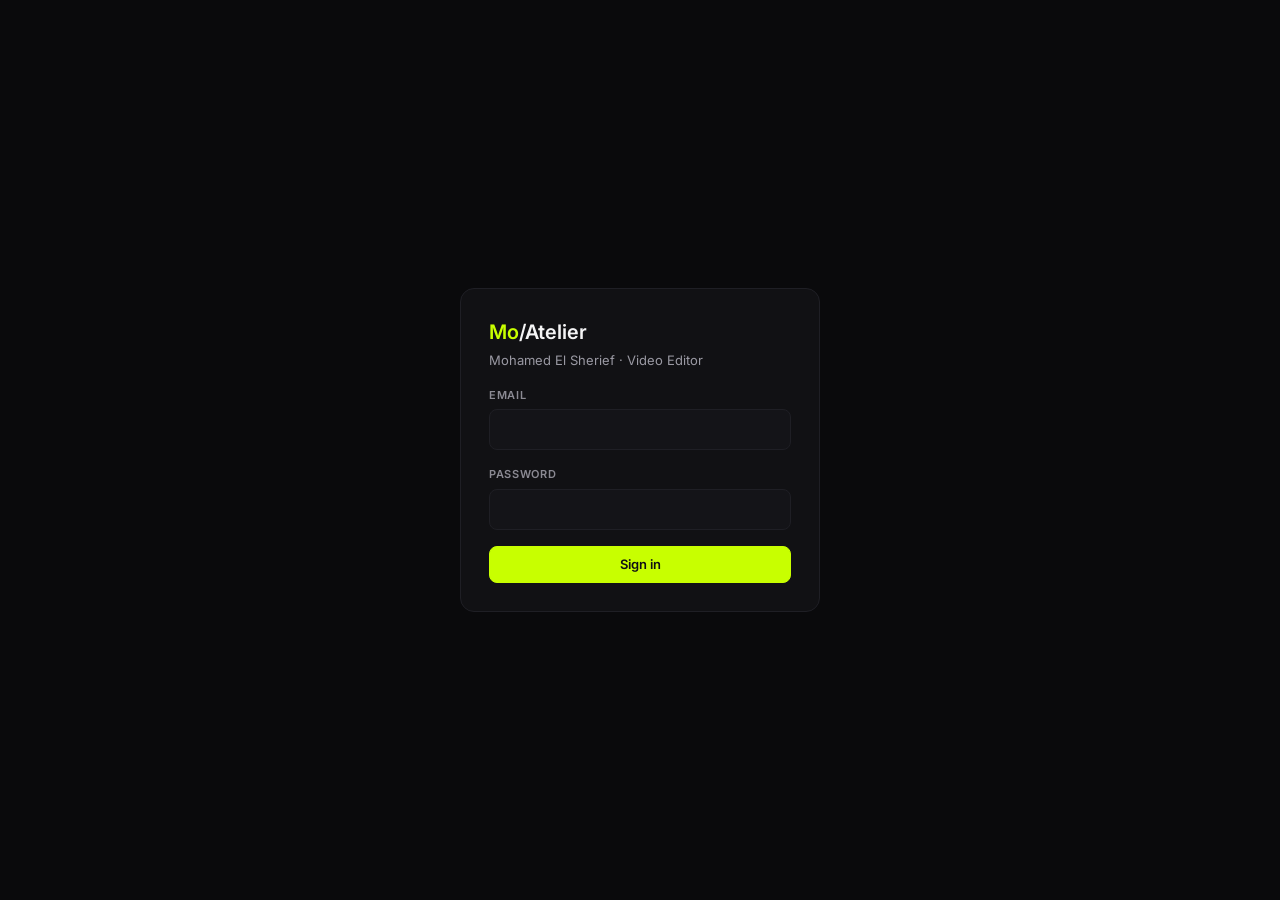
==== commit b94787a4: "redesign" ====
--- a/os/index.html
+++ b/os/index.html
@@ -9,12 +9,12 @@
     <link rel="preconnect" href="https://fonts.googleapis.com" />
     <link rel="preconnect" href="https://fonts.gstatic.com" crossorigin />
     <link
-      href="https://fonts.googleapis.com/css2?family=Inter:wght@400;500;600;700&family=JetBrains+Mono:wght@400;500;700&family=Newsreader:ital,opsz,wght@0,6..72,200..600;1,6..72,200..600&display=swap"
+      href="https://fonts.googleapis.com/css2?family=Inter:wght@400;500;600;700;800&family=JetBrains+Mono:wght@400;500;700&family=Newsreader:ital,opsz,wght@0,6..72,200..600;1,6..72,200..600&display=swap"
       rel="stylesheet"
     />
-    <script type="module" crossorigin src="/os/assets/main-Dyt0PAZV.js"></script>
-    <link rel="modulepreload" crossorigin href="/os/assets/decks-BUdDpDRp.js">
-    <link rel="stylesheet" crossorigin href="/os/assets/main-DLO6ecjS.css">
+    <script type="module" crossorigin src="/os/assets/main-_5AW8wNc.js"></script>
+    <link rel="modulepreload" crossorigin href="/os/assets/decks-sWmAXsXl.js">
+    <link rel="stylesheet" crossorigin href="/os/assets/main-NnLvyRZg.css">
   </head>
   <body>
     <div id="root"></div>
--- a/os/assets/main-NnLvyRZg.css
+++ b/os/assets/main-NnLvyRZg.css
@@ -0,0 +1 @@
+:root{--bg:#0a0a0c;--sidebar:#0e0e11;--surface:#111114;--surface-2:#141418;--hover:#18181d;--border:#1f1f25;--border-strong:#2a2a31;--text:#f4f4f5;--text-2:#b4b3bc;--text-3:#9a99a3;--text-4:#8b8a93;--lime:#c8ff00;--lime-hover:#d8ff4d;--violet:#a78bfa;--cyan:#22d3ee;--emerald:#34d399;--pink:#f472b6;--amber:#ffb020;--coral:#ff5a4e;--grey:#a1a1aa;--r-sm:8px;--r-md:12px;--r-lg:20px;--r-xl:24px;--ease-out:cubic-bezier(.2, .8, .2, 1);--kind-olive:#7a9b3f;--kind-olive-deep:#5f7a3a;--kind-paper:#cfc7b4;--kind-grey:#2a2a31;--kind-teal:#4f8578;--personal-blue:var(--violet);--break:#5b8aa6;--break-soft:#5b8aa638;--gcal:#8fa0b5;--tracked:#6b6b6b;--surface-raised:var(--surface-2);--card:var(--surface);--hairline:var(--border);--hairline-soft:#1a1a1f;--border-card:#25252c;--border-hover:#36363f;--track:#1c1c22;--ink:var(--text);--ink-dim:var(--text-2);--ink-mute:var(--text-3);--ink-faint:var(--text-4);--ink-invert:#101014;--muted:var(--text-3);--faint:var(--text-4);--lime-light:#e4ff7a;--amber-hover:#ffc85a;--amber-bg:#1c1508;--amber-border:#4a3410;--coral-text:#ff8f86;--accent:var(--lime);--danger:var(--coral);--attention:var(--amber);--radius:var(--r-md);--radius-card:16px;--radius-pill:var(--r-lg);--page-w:1180px;--sans:"Inter", -apple-system, BlinkMacSystemFont, "Segoe UI", Helvetica, Arial, sans-serif;--serif:"Newsreader", Georgia, "Times New Roman", serif;--mono:"JetBrains Mono", ui-monospace, SFMono-Regular, Menlo, monospace}.shell{background:var(--bg);min-height:100vh;display:flex}.sb{box-sizing:border-box;background:var(--sidebar);border-right:1px solid var(--border);width:264px;height:100vh;transition:width .3s var(--ease-out);flex-direction:column;flex:none;gap:14px;padding:16px 12px;display:flex;position:sticky;top:0;overflow:hidden}.sb.is-collapsed{width:76px}.sb-top{align-items:center;gap:8px;display:flex}.sb-logo{min-width:0;color:var(--text);text-align:left;cursor:pointer;background:0 0;border:0;flex:1;align-items:center;gap:10px;padding:0;display:flex}.sb-mark{border-radius:var(--r-md);background:var(--lime);width:34px;height:34px;color:var(--ink-invert);flex:none;place-items:center;font-size:17px;font-weight:800;display:grid}.sb-wordmark{flex-direction:column;min-width:0;display:flex}.sb-name{letter-spacing:-.01em;white-space:nowrap;font-size:14px;font-weight:700}.sb-sub{color:var(--text-4);white-space:nowrap;font-size:11px}.sb-collapse{border:1px solid var(--border);border-radius:var(--r-sm);width:24px;height:24px;color:var(--text-3);cursor:pointer;background:0 0;flex:none;line-height:1}.sb-collapse:hover{border-color:var(--border-strong);color:var(--text)}.sb-group-label{font-family:var(--mono);letter-spacing:.14em;text-transform:uppercase;color:var(--text-4);padding:0 8px;font-size:10px}.sb-groups{flex-direction:column;flex:1;gap:2px;min-height:0;display:flex;overflow:hidden auto}.sb-group-btn{border-radius:var(--r-md);width:100%;color:var(--text-2);font:inherit;text-align:left;cursor:pointer;transition:background .16s var(--ease-out), color .16s var(--ease-out);background:0 0;border:0;align-items:center;gap:10px;padding:9px 10px;font-size:13.5px;display:flex}.sb-group-btn:hover{background:var(--hover);color:var(--text)}.sb-group-btn.is-active{background:color-mix(in srgb, var(--tint) 12%, transparent);color:var(--text);font-weight:600}.sb-icon{flex:none;width:20px;height:20px}.sb-group-name{white-space:nowrap;text-overflow:ellipsis;flex:1;min-width:0;overflow:hidden}.sb-caret{color:var(--text-4);transition:transform .18s var(--ease-out);flex:none;font-size:13px}.sb-caret.is-open{transform:rotate(90deg)}.sb-badge{background:color-mix(in srgb, var(--tone) 18%, transparent);min-width:18px;color:var(--tone);font-family:var(--mono);text-align:center;border-radius:999px;flex:none;padding:1px 6px;font-size:10.5px;font-weight:600}.sb-subs{border-left:1px solid var(--border);flex-direction:column;gap:1px;margin:2px 0 4px 20px;padding-left:12px;display:flex}.sb-sub{border-radius:var(--r-sm);width:100%;color:var(--text-3);font:inherit;text-align:left;cursor:pointer;background:0 0;border:0;align-items:center;gap:8px;padding:6px 9px;font-size:13px;display:flex}.sb-sub:hover{background:var(--hover);color:var(--text)}.sb-sub.is-active{background:color-mix(in srgb, var(--tint) 12%, transparent);color:var(--tint);font-weight:600}.sb-dot{background:var(--border-strong);border-radius:50%;flex:none;width:5px;height:5px}.sb-sub.is-active .sb-dot{background:var(--tint)}.sb-sub-name{white-space:nowrap;text-overflow:ellipsis;flex:1;min-width:0;overflow:hidden}.sb-foot{flex-direction:column;flex:none;gap:10px;display:flex}.sb-timer-slot:empty{display:none}.sb-user{border-top:1px solid var(--border);align-items:center;gap:10px;padding:8px;display:flex}.sb-avatar{background:var(--surface-2);width:32px;height:32px;color:var(--text-2);font-family:var(--mono);border-radius:50%;flex:none;place-items:center;font-size:11px;font-weight:600;display:grid}.sb-user-text{flex-direction:column;min-width:0;display:flex}.sb-user-name{white-space:nowrap;font-size:13px;font-weight:600}.sb-signout{color:var(--text-4);font:inherit;text-align:left;cursor:pointer;background:0 0;border:0;padding:0;font-size:11.5px}.sb-signout:hover{color:var(--coral)}.shell-main{flex-direction:column;flex:1;min-width:0;display:flex;position:relative}.shell-glow{pointer-events:none;background:radial-gradient(60% 100% at 50% 0%, color-mix(in srgb, var(--section-tint) 10%, transparent) 0%, transparent 100%);height:220px;position:absolute;inset:0 0 auto}.tb{z-index:1;border-bottom:1px solid var(--border);align-items:center;gap:14px;padding:14px 28px;display:flex;position:relative}.tb-crumb{align-items:center;gap:8px;font-size:13.5px;display:flex}.tb-dot{border-radius:50%;width:7px;height:7px}.tb-group{color:var(--text-3)}.tb-sep{color:var(--text-4)}.tb-sub{color:var(--text);font-weight:600}.tb-sync{border:1px solid var(--border);color:var(--text-3);border-radius:999px;align-items:center;gap:6px;padding:3px 9px;font-size:11.5px;display:inline-flex}.tb-sync-dot{background:var(--emerald);border-radius:50%;width:6px;height:6px}.tb-sync.is-busy .tb-sync-dot{background:var(--amber)}.tb-sync.is-bad{border-color:color-mix(in srgb, var(--coral) 40%, transparent);color:var(--coral)}.tb-sync.is-bad .tb-sync-dot{background:var(--coral)}.tb-actions{align-items:center;gap:8px;display:flex}.shell-page{z-index:1;box-sizing:border-box;width:100%;max-width:1360px;margin:0 auto;padding:22px 28px 120px;position:relative}.timer-widget.in-sidebar{width:100%;max-width:none;box-shadow:none;border:1px solid var(--border);border-radius:var(--r-md);background:var(--surface);margin:0;position:static}.timer-widget.in-sidebar .timer-body{max-height:46vh;overflow-y:auto}@media (width<=900px){.shell{flex-direction:column}.sb,.sb.is-collapsed{border-right:0;border-bottom:1px solid var(--border);width:100%;height:auto;position:static}.sb-groups{flex-flow:wrap;overflow:visible}.sb-subs{display:none}.shell-page{padding:16px 16px 120px}.tb{padding:12px 16px}}.sb :where(button,a):focus-visible{outline:2px solid var(--lime);outline-offset:-2px;border-radius:var(--r-sm)}.sb-group-btn,.sb-sub{box-shadow:none;border:0;outline:none;text-decoration:none}.sb-group-btn.is-active,.sb-sub.is-active{box-shadow:none;border:0;text-decoration:none}.tb .spacer{flex:auto}.tb-actions{margin-left:auto}.cg-mark-more{border:1px dashed var(--border-strong);color:var(--text-3);background:0 0}.cg-mark-more:hover{border-color:var(--border-hover);color:var(--text)}@keyframes rise{0%{opacity:0;transform:translateY(9px)}to{opacity:1;transform:none}}@keyframes slide{0%{opacity:0;transform:translate(-10px)}to{opacity:1;transform:none}}@keyframes growY{0%{transform:scaleY(0)}to{transform:none}}@keyframes grow{0%{width:0}}@keyframes shimmer{0%{transform:translate(-120%)}to{transform:translate(320%)}}.rise{animation:rise .5s var(--ease-out) both;animation-delay:var(--delay,0s)}:root[data-calm=true] .kalert-shimmer,:root[data-calm=true] .klive-dot{animation:none}@media (prefers-reduced-motion:reduce){.rise,.ktable-row,.kkpi-bar.is-on,.kalert-shimmer,.klive-dot{animation:none}}.kcard{border:1px solid var(--border);border-radius:var(--r-lg);background:var(--surface);box-sizing:border-box;padding:18px}.kcard.is-interactive{cursor:pointer;transition:transform .18s var(--ease-out), border-color .18s var(--ease-out)}.kcard.is-interactive:hover{border-color:var(--border-strong);transform:translateY(-4px)}.kpill{background:color-mix(in srgb, var(--tone) 14%, transparent);color:var(--tone);white-space:nowrap;border-radius:999px;align-items:center;padding:2px 9px;font-size:11.5px;font-weight:600;display:inline-flex}.klive{color:var(--text-3);align-items:center;gap:6px;font-size:11.5px;display:inline-flex}.klive-dot{background:var(--emerald);width:7px;height:7px;animation:pulse 2s var(--ease-out) infinite;border-radius:50%}@keyframes pulse{0%,to{opacity:1;transform:scale(1)}50%{opacity:.45;transform:scale(.82)}}.kbar{background:var(--track);border-radius:999px;width:100%;height:6px;display:block;overflow:hidden}.kbar-fill{width:var(--pct,0%);background:var(--tone);height:100%;animation:grow .9s var(--ease-out) both;border-radius:999px;display:block}.kring{width:var(--size,56px);height:var(--size,56px);background:conic-gradient(var(--tone) calc(var(--pct) * 1%), var(--track) 0);border-radius:50%;flex:none;place-items:center;display:grid;position:relative}.kring-hole{width:calc(var(--size,56px) - 14px);height:calc(var(--size,56px) - 14px);background:var(--surface);font-family:var(--mono);color:var(--text);border-radius:50%;place-items:center;font-size:12px;font-weight:600;display:grid}.kalert{border:1px solid color-mix(in srgb, var(--tone) 38%, transparent);border-radius:var(--r-md);background:linear-gradient(90deg, color-mix(in srgb, var(--tone) 14%, transparent), transparent 70%);align-items:center;gap:10px;padding:11px 14px;display:flex;position:relative;overflow:hidden}.kalert-shimmer{background:linear-gradient(90deg, transparent, color-mix(in srgb, var(--tone) 12%, transparent), transparent);width:30%;animation:shimmer 3.4s var(--ease-out) infinite;pointer-events:none;position:absolute;inset:0 auto 0 0}.kalert-label{font-family:var(--mono);letter-spacing:.12em;text-transform:uppercase;color:var(--tone);font-size:10px}.kalert-text{min-width:0;color:var(--text-2);flex:1;font-size:13px}.khead{flex-wrap:wrap;align-items:flex-end;gap:24px;margin-bottom:22px;display:flex}.khead-text{flex-direction:column;flex:1;gap:6px;min-width:0;display:flex}.khead-eyebrow{font-family:var(--mono);letter-spacing:.16em;text-transform:uppercase;font-size:10.5px}.khead-title{letter-spacing:-.035em;margin:0;font-size:36px;font-weight:700;line-height:1.08}.khead-accent{font-family:var(--serif);color:var(--lime);font-style:italic;font-weight:500}.khead-sub{color:var(--text-3);font-size:13.5px}.khead-stats{flex-wrap:wrap;gap:10px;display:flex}.kstat{border:1px solid var(--border);border-radius:var(--r-md);background:var(--surface);flex-direction:column;gap:2px;min-width:108px;padding:10px 14px 10px 16px;display:flex;position:relative}.kstat-bar{background:var(--tone);border-radius:999px;width:3px;position:absolute;top:10px;bottom:10px;left:0}.kstat-value{letter-spacing:-.03em;font-size:20px;font-weight:700}.kstat-label{color:var(--text-4);font-size:11px}.kkpi{border:1px solid var(--border);border-radius:var(--r-lg);background:var(--surface);color:inherit;font:inherit;text-align:left;cursor:pointer;transition:transform .18s var(--ease-out), border-color .18s var(--ease-out);flex-direction:column;gap:10px;padding:16px;display:flex}.kkpi:hover{border-color:var(--border-strong);transform:translateY(-4px)}.kkpi-head{align-items:center;gap:8px;display:flex}.kkpi-icon{border-radius:var(--r-sm);background:color-mix(in srgb, var(--tone) 14%, transparent);width:26px;height:26px;color:var(--tone);place-items:center;font-size:13px;display:grid}.kkpi-label{color:var(--text-3);font-size:12px}.kkpi-row{align-items:baseline;gap:8px;display:flex}.kkpi-value{letter-spacing:-.03em;font-size:26px;font-weight:700}.kkpi-bars{align-items:flex-end;gap:2px;height:20px;display:flex}.kkpi-bar{background:var(--track);transform-origin:bottom;border-radius:1px;flex:1;height:100%}.kkpi-bar.is-on{background:var(--tone);animation:growY .5s var(--ease-out) both;animation-delay:calc(var(--i) * 12ms)}.kkpi-foot{color:var(--text-4);font-size:11.5px}.ktl{flex-direction:column;gap:8px;display:flex}.ktl-ruler{height:14px;position:relative}.ktl-hour{font-family:var(--mono);color:var(--text-4);font-size:10px;position:absolute;transform:translate(-50%)}.ktl-track{border:1px solid var(--border);border-radius:var(--r-md);background:var(--surface-2);height:62px;position:relative;overflow:hidden}.ktl-empty{color:var(--text-4);place-items:center;font-size:12.5px;display:grid;position:absolute;inset:0}.ktl-block{border:0;border-left:3px solid var(--tone);border-radius:var(--r-sm);background:color-mix(in srgb, var(--tone) 16%, transparent);color:var(--text);font:inherit;text-align:left;cursor:pointer;transition:filter .16s var(--ease-out);flex-direction:column;justify-content:center;gap:1px;padding:0 8px;display:flex;position:absolute;top:6px;bottom:6px;overflow:hidden}.ktl-block:hover{filter:brightness(1.35)}.ktl-block.is-done{opacity:.55}.ktl-block-title{white-space:nowrap;text-overflow:ellipsis;font-size:11.5px;font-weight:600;overflow:hidden}.ktl-block-sub{color:var(--text-3);white-space:nowrap;text-overflow:ellipsis;font-size:10px;overflow:hidden}.ktl-now{background:var(--coral);pointer-events:none;width:2px;position:absolute;top:0;bottom:0}.ktl-now-dot{background:var(--coral);border-radius:50%;width:8px;height:8px;position:absolute;top:-3px;left:-3px}.ktable{flex-direction:column;gap:2px;display:flex}.ktable-bar{flex-wrap:wrap;align-items:center;gap:8px;margin-bottom:12px;display:flex}.kfilter{border:1px solid var(--border);color:var(--text-3);font:inherit;cursor:pointer;background:0 0;border-radius:999px;align-items:center;gap:6px;padding:5px 12px;font-size:12.5px;display:inline-flex}.kfilter:hover{border-color:var(--border-strong);color:var(--text)}.kfilter.is-on{background:color-mix(in srgb, var(--lime) 14%, transparent);border-color:color-mix(in srgb, var(--lime) 40%, transparent);color:var(--lime)}.kfilter-count{font-family:var(--mono);opacity:.8;font-size:10.5px}.ktable-head,.ktable-row{grid-template-columns:var(--cols);align-items:center;gap:12px;padding:10px 14px;display:grid}.ktable-head{font-family:var(--mono);letter-spacing:.12em;text-transform:uppercase;color:var(--text-4);padding-bottom:6px;font-size:10px}.ktable-row{border:1px solid var(--border);border-radius:var(--r-md);background:var(--surface);animation:slide .42s var(--ease-out) both;animation-delay:var(--delay,0s);font-size:13px;position:relative}.ktable-row.is-clickable{cursor:pointer}.ktable-row.is-clickable:hover{border-color:var(--border-strong);background:var(--surface-2)}.ktable-stripe{background:var(--tone);border-radius:999px;width:3px;position:absolute;top:8px;bottom:8px;left:0}.ktable-cell{text-overflow:ellipsis;min-width:0;overflow:hidden}.ktable-empty{text-align:center;color:var(--text-4);padding:26px;font-size:13px}.dash{flex-direction:column;gap:16px;display:flex}.dh{background:linear-gradient(120deg, color-mix(in srgb, var(--lime) 10%, var(--surface)) 0%, var(--surface) 46%, color-mix(in srgb, var(--violet) 9%, var(--surface)) 100%);border-color:var(--border-strong);align-items:flex-start;gap:24px;padding:26px 28px;display:flex}.dh-text{flex-direction:column;flex:1;gap:10px;min-width:0;display:flex}.dh-eyebrow{font-family:var(--mono);letter-spacing:.06em;color:var(--text-3);font-size:11px}.dh-title{letter-spacing:-.035em;margin:0;font-size:38px;font-weight:700;line-height:1.06}.dh-title em{font-family:var(--serif);color:var(--lime);font-style:italic;font-weight:500}.dh-facts{flex-wrap:wrap;gap:8px;display:flex}.dh-fact{border:1px solid var(--border-strong);color:var(--text-2);border-radius:999px;padding:4px 11px;font-size:12px}.dh-clock{flex-direction:column;flex:none;align-items:flex-end;gap:2px;display:flex}.dh-time{font-family:var(--mono);letter-spacing:-.02em;font-size:26px;font-weight:600}.dh-zone{color:var(--text-4);font-size:11px}.dash-kpis{grid-template-columns:repeat(4,minmax(0,1fr));gap:12px;display:grid}.dash-mid{grid-template-columns:minmax(0,1.55fr) minmax(0,1fr);align-items:start;gap:12px;display:grid}.dash-right{flex-direction:column;gap:12px;display:flex}.dash-bottom{grid-template-columns:minmax(0,1.55fr) minmax(0,1fr);align-items:start;gap:12px;display:grid}.dash-trio{flex-direction:column;gap:12px;display:flex}.dcard-head{align-items:center;gap:10px;margin-bottom:12px;display:flex}.dcard-title{font-size:14px;font-weight:600}.dcard-meta{color:var(--text-4);font-size:12px}.dcard-eyebrow{font-family:var(--mono);letter-spacing:.14em;text-transform:uppercase;color:var(--text-4);font-size:10px}.dempty{color:var(--text-4);margin:0;padding:14px 0;font-size:13px}.dnext-add{border:1px dashed var(--border-strong);border-radius:var(--r-md);align-items:center;gap:8px;margin-bottom:8px;padding:9px 12px;display:flex}.dnext-add:focus-within{border-color:color-mix(in srgb, var(--lime) 50%, transparent);border-style:solid}.dnext-plus{color:var(--lime);font-size:15px}.dnext-input{min-width:0;color:var(--text);font:inherit;background:0 0;border:0;outline:none;flex:1;font-size:13.5px}.dnext-input::placeholder{color:var(--text-4);font-style:italic}.dnext-enter{font-family:var(--mono);color:var(--text-4);font-size:11px}.dnext-row{border-radius:var(--r-sm);align-items:center;gap:10px;padding:9px 10px;display:flex}.dnext-row:hover{background:var(--hover)}.dnext-check{border:1.5px solid var(--border-hover);cursor:pointer;background:0 0;border-radius:5px;flex:none;width:17px;height:17px}.dnext-check:hover{background:color-mix(in srgb, var(--lime) 18%, transparent);border-color:var(--lime)}.dnext-title{text-overflow:ellipsis;white-space:nowrap;flex:1;min-width:0;font-size:13.5px;overflow:hidden}.dnext-auto{background:var(--surface-2);font-family:var(--mono);letter-spacing:.08em;color:var(--text-4);border-radius:4px;flex:none;padding:1px 6px;font-size:9px}.dnext-age{font-family:var(--mono);color:var(--text-4);flex:none;font-size:11px}.dnext-age.is-late{color:var(--coral)}.dneeds{border-color:color-mix(in srgb, var(--tone,var(--border)) 38%, transparent);background:linear-gradient(140deg, color-mix(in srgb, var(--tone,transparent) 12%, var(--surface)), var(--surface) 65%);flex-direction:column;align-items:flex-start;gap:8px;display:flex}.dneeds.is-calm{background:var(--surface);border-color:var(--border)}.dneeds-title{letter-spacing:-.02em;font-size:18px;font-weight:700}.dneeds-sub{color:var(--text-3);font-size:12.5px}.dneeds-bar{background:var(--track);border-radius:999px;width:100%;height:5px;overflow:hidden}.dneeds-bar span{border-radius:999px;height:100%;display:block}.dleads{align-items:center;gap:14px;display:flex}.dleads-count{letter-spacing:-.04em;color:var(--lime);font-size:30px;font-weight:700}.dleads-text{flex-direction:column;flex:1;min-width:0;display:flex}.dleads-title{font-size:13.5px;font-weight:600}.dleads-sub{color:var(--text-4);font-size:12px}.dleads-go{color:var(--text-4)}.dsign{flex-direction:column;gap:5px;display:flex}.dsign-text{color:var(--amber);font-size:13px}.dact-row{border-radius:var(--r-sm);width:100%;color:inherit;font:inherit;text-align:left;cursor:pointer;background:0 0;border:0;align-items:center;gap:11px;padding:8px 10px;display:flex}.dact-row:hover{background:var(--hover)}.dact-time{width:52px;font-family:var(--mono);color:var(--text-4);flex:none;font-size:11px}.dact-icon{border-radius:var(--r-sm);background:color-mix(in srgb, var(--tone) 14%, transparent);width:24px;height:24px;color:var(--tone);flex:none;place-items:center;font-size:12px;display:grid}.dact-text{flex-direction:column;gap:1px;min-width:0;display:flex}.dact-title{text-overflow:ellipsis;white-space:nowrap;font-size:13px;overflow:hidden}.dact-sub{color:var(--text-4);font-size:11.5px}.dtrio{align-items:center;gap:14px;padding:14px 16px;display:flex}.dtrio-text{flex-direction:column;gap:2px;min-width:0;display:flex}.dtrio-label{font-family:var(--mono);letter-spacing:.12em;text-transform:uppercase;font-size:10px}.dtrio-title{font-size:14px;font-weight:600}.dtrio-sub{color:var(--text-4);font-size:11.5px}@media (width<=1100px){.dash-kpis{grid-template-columns:repeat(2,minmax(0,1fr))}.dash-mid,.dash-bottom{grid-template-columns:minmax(0,1fr)}}@media (width<=720px){.dash-kpis{grid-template-columns:minmax(0,1fr)}.dh{flex-direction:column;gap:14px}.dh-clock{align-items:flex-start}.dh-title{font-size:30px}}@keyframes fade{0%{opacity:0}to{opacity:1}}@keyframes tick{0%,to{opacity:1}50%{opacity:.3}}@media (prefers-reduced-motion:reduce){*,:before,:after{transition-duration:.001ms!important;animation-duration:.001ms!important;animation-iteration-count:1!important}}*,:before,:after{box-sizing:border-box}body,h1,h2,h3,h4,p,figure,ul,ol,li{margin:0;padding:0}ul,ol{list-style:none}body{background:var(--bg);color:var(--text);font-family:var(--sans);-webkit-font-smoothing:antialiased;font-size:14px;line-height:1.5}button,input,select,textarea{font:inherit;color:inherit}.app-shell{justify-content:center;min-height:100vh;padding:0 24px 80px;display:flex}.app-frame{width:100%;max-width:var(--page-w);flex-direction:column;display:flex}.app-frame.is-wide{max-width:1420px}.app-header{border-bottom:1px solid var(--hairline);flex-wrap:wrap;align-items:center;gap:12px 16px;padding:20px 0;display:flex}.wordmark{font-family:var(--serif);letter-spacing:.01em;white-space:nowrap;color:var(--ink);cursor:pointer;background:0 0;border:0;padding:0;font-size:20px;font-weight:300}.wordmark span{color:var(--lime)}.app-nav{flex-wrap:wrap;gap:8px 20px;min-width:0;margin-left:14px;display:flex}.nav-item{font-family:var(--mono);letter-spacing:.14em;text-transform:uppercase;color:var(--ink-mute);cursor:pointer;background:0 0;border:0;padding:2px 0;font-size:11px;transition:color .15s}.nav-item:hover{color:var(--ink-dim)}.nav-item.is-active{color:var(--ink)}.header-actions{flex-wrap:wrap;align-items:center;gap:10px;margin-left:auto;display:flex}.header-clock{font-family:var(--mono);letter-spacing:.02em;color:var(--lime);cursor:pointer;white-space:nowrap;background:0 0;border:0;align-items:center;gap:7px;padding:0;font-size:12.5px;display:inline-flex}.header-clock .clock-dot{background:var(--lime);border-radius:50%;width:7px;height:7px;animation:2s infinite tick}.header-clock .clock-more{color:var(--ink-mute);letter-spacing:.14em;font-size:9.5px}.section-tabs{border-bottom:1px solid var(--hairline);align-items:center;gap:26px;display:flex}.section-tab{cursor:pointer;white-space:nowrap;color:var(--ink-mute);background:0 0;border:0;flex-direction:column;gap:10px;padding:0;font-size:14.5px;font-weight:500;transition:color .15s;display:flex}.section-tab:hover{color:var(--ink-dim)}.section-tab[aria-selected=true]{color:var(--ink)}.section-tab .tab-rule{background:0 0;border-radius:2px;height:2px}.section-tab[aria-selected=true] .tab-rule{background:var(--lime)}.section-tab .tab-meta{font-family:var(--mono);color:var(--ink-faint);font-size:11px}.section-tab[aria-selected=true] .tab-meta{color:var(--ink-mute)}:where(button,a,input,select,textarea,[tabindex]):focus-visible{outline:2px solid var(--lime);outline-offset:2px;border-radius:4px}@media (width<=720px){.app-shell{padding:0 16px 60px}.app-nav{gap:14px;margin-left:0}.header-actions{gap:8px}.section-tabs{gap:18px;overflow-x:auto}}.page{flex-direction:column;padding:0;display:flex}.page-head{flex-wrap:wrap;align-items:center;gap:12px;padding:26px 0 18px;display:flex}.page-title{font-family:var(--serif);letter-spacing:-.015em;font-size:31px;font-weight:300;line-height:1.04}.page-head .spacer{margin-left:auto}.section-title{font-family:var(--mono);letter-spacing:.2em;text-transform:uppercase;color:var(--ink-mute);margin-bottom:12px;font-size:11px;font-weight:400}.btn{border:1px solid var(--border);background:var(--card);color:var(--text);cursor:pointer;white-space:nowrap;border-radius:8px;align-items:center;gap:6px;padding:8px 14px;font-size:13px;font-weight:500;transition:background .12s,border-color .12s,opacity .12s;display:inline-flex}.btn:hover:not(:disabled){border-color:var(--border-hover);background:var(--hover)}.btn:disabled{opacity:.5;cursor:not-allowed}.btn.primary{background:var(--accent);border-color:var(--accent);color:var(--ink-invert);font-weight:600}.btn.primary:hover:not(:disabled){background:#d5ff33;border-color:#d5ff33}.btn.ghost{background:0 0}.btn.danger:hover:not(:disabled){border-color:var(--danger);color:var(--danger)}.btn.sm{padding:5px 10px;font-size:12px}.icon-btn{border:1px solid var(--border);color:var(--muted);cursor:pointer;background:0 0;border-radius:7px;flex:none;justify-content:center;align-items:center;width:30px;height:30px;transition:all .12s;display:inline-flex}.icon-btn:hover{color:var(--text);border-color:var(--border-hover);background:var(--hover)}.icon-btn.danger:hover{color:var(--danger);border-color:var(--danger)}.link-btn{color:var(--accent);cursor:pointer;font:inherit;text-align:left;background:0 0;border:0;padding:0}.link-btn:hover{text-decoration:underline}.field{flex-direction:column;gap:6px;min-width:0;display:flex}.field>label{letter-spacing:.06em;text-transform:uppercase;color:var(--faint);font-size:11px;font-weight:600}.input,.select,.textarea{background:var(--surface-2);border:1px solid var(--border);width:100%;color:var(--text);border-radius:8px;outline:none;padding:9px 11px;transition:border-color .12s}.input:focus,.select:focus,.textarea:focus{border-color:var(--accent)}.textarea{resize:vertical;min-height:76px}.select{appearance:none;background-image:linear-gradient(45deg, transparent 50%, var(--muted) 50%), linear-gradient(135deg, var(--muted) 50%, transparent 50%);background-position:calc(100% - 16px) 52%,calc(100% - 11px) 52%;background-repeat:no-repeat;background-size:5px 5px,5px 5px;padding-right:30px}.input::placeholder,.textarea::placeholder{color:var(--faint)}.input[type=date]{--lightningcss-light: ;--lightningcss-dark:initial;color-scheme:dark}.form-grid{grid-template-columns:repeat(2,minmax(0,1fr));gap:14px;display:grid}.form-grid .full{grid-column:1/-1}.card{background:var(--card);border:1px solid var(--border);border-radius:var(--radius)}.stat-grid{grid-template-columns:repeat(auto-fit,minmax(200px,1fr));gap:14px;margin-bottom:28px;display:grid}.stat{background:var(--card);border:1px solid var(--border);border-radius:var(--radius);padding:18px}.stat-label{letter-spacing:.07em;text-transform:uppercase;color:var(--faint);font-size:11px;font-weight:600}.stat-value{letter-spacing:-.01em;margin-top:8px;font-size:26px;font-weight:600}.stat-value.accent{color:var(--accent)}.stat-note{color:var(--muted);margin-top:6px;font-size:12px}.invoice-list{flex-direction:column;gap:8px;display:flex}.invoice-row{background:var(--card);border:1px solid var(--border);border-radius:var(--radius);grid-template-columns:92px minmax(0,1fr) auto auto auto;align-items:center;gap:14px;padding:14px 16px;display:grid}.invoice-row .num{color:var(--muted);font-variant-numeric:tabular-nums;font-size:13px;font-weight:600}.invoice-row .who{min-width:0}.invoice-row .who-name{white-space:nowrap;text-overflow:ellipsis;font-weight:500;overflow:hidden}.invoice-row .who-sub{color:var(--faint);white-space:nowrap;text-overflow:ellipsis;font-size:12px;overflow:hidden}.invoice-row .amount{text-align:right;font-variant-numeric:tabular-nums;white-space:nowrap;font-weight:600}.invoice-row .amount .cur{color:var(--faint);margin-left:3px;font-size:11px;font-weight:500}.invoice-row .row-actions{gap:6px;display:flex}.invoice-row .fee-note{color:var(--faint);grid-column:2/-1;margin-top:-4px;font-size:11.5px}.pastdue-flag{color:var(--coral-text)}.status-pill{border:1px solid var(--border);background:var(--surface-2);letter-spacing:.03em;cursor:pointer;white-space:nowrap;border-radius:999px;padding:4px 12px;font-size:11.5px;font-weight:600;transition:all .12s}.status-pill:hover{filter:brightness(1.25)}.status-pill.paid{background:var(--accent);border-color:var(--accent);color:var(--ink-invert)}.status-pill.unpaid{color:var(--muted)}.status-pill.overdue{color:var(--danger);background:#ff6b5e1a;border-color:#ff6b5e73}.quick-add{flex-wrap:wrap;gap:8px;margin-bottom:12px;display:flex}.quick-add .input{flex:1;min-width:200px}.quick-add-error{flex-basis:100%}.count-chip{background:var(--hover);border:1px solid var(--border);color:var(--muted);letter-spacing:0;vertical-align:middle;border-radius:999px;margin-left:8px;padding:1px 7px;font-size:10.5px;display:inline-block}.task-list{flex-direction:column;gap:8px;display:flex}.task-row{background:var(--card);border:1px solid var(--border);border-radius:var(--radius);align-items:center;gap:12px;padding:12px 14px;display:flex}.task-row.is-done{opacity:.5}.task-row.is-done .task-title{text-decoration:line-through}.task-check{appearance:none;background:var(--surface-2);cursor:pointer;border:1.5px solid #3d3d3d;border-radius:5px;flex:none;place-content:center;width:17px;height:17px;transition:all .12s;display:grid}.task-check:hover:not(:disabled){border-color:var(--accent)}.task-check:checked{background:var(--accent);border-color:var(--accent)}.task-check:checked:after{content:"";border-left:2px solid var(--ink-invert);border-bottom:2px solid var(--ink-invert);width:9px;height:5px;transform:rotate(-45deg)translate(1px,-1px)}.task-check:disabled{opacity:.5;cursor:not-allowed}.task-main{flex:1;min-width:0}.task-title{overflow-wrap:anywhere;line-height:1.35}.task-note{color:var(--faint);overflow-wrap:anywhere;margin-top:3px;font-size:12px}.task-meta{flex:none;align-items:center;gap:8px;display:flex}.task-date{color:var(--faint);white-space:nowrap;font-size:12px}.task-date.overdue{color:var(--coral-text)}.prio{letter-spacing:.04em;text-transform:uppercase;border:1px solid var(--border);white-space:nowrap;border-radius:999px;padding:2px 8px;font-size:10.5px;font-weight:600}.prio.low{color:var(--faint)}.prio.normal{color:var(--muted)}.prio.urgent{color:var(--danger);background:#ff6b5e1a;border-color:#ff6b5e73}.auto-flag{letter-spacing:.06em;text-transform:uppercase;color:var(--faint);border:1px dashed var(--border);white-space:nowrap;border-radius:999px;padding:1px 7px;font-size:10px}.urgent-row{text-align:left;background:var(--card);border:1px solid var(--border);border-radius:var(--radius);cursor:pointer;width:100%;font:inherit;color:inherit;align-items:center;gap:10px;padding:12px 14px;transition:border-color .12s,background .12s;display:flex}.urgent-row:hover{background:var(--hover);border-color:#ff6b5e80}.urgent-dot{background:var(--danger);border-radius:50%;flex:none;width:7px;height:7px}.urgent-text{overflow-wrap:anywhere;flex:1;min-width:0}.urgent-num{color:var(--faint);font-variant-numeric:tabular-nums;flex:none;font-size:12px;font-weight:600}.project-list{flex-direction:column;gap:10px;display:flex}.project-row{background:var(--card);border:1px solid var(--border);border-radius:var(--radius);flex-direction:column;gap:10px;padding:14px 16px;display:flex}.project-head{align-items:flex-start;gap:12px;display:flex}.project-id{flex:1;min-width:0}.project-title{overflow-wrap:anywhere;font-weight:500;line-height:1.35}.project-client{color:var(--faint);margin-top:2px;font-size:12px}.stage{letter-spacing:.04em;text-transform:uppercase;border:1px solid var(--border);background:var(--surface-2);color:var(--muted);white-space:nowrap;border-radius:999px;flex:none;padding:3px 9px;font-size:10.5px;font-weight:600}.stage-editing,.stage-footage-received,.stage-in-revision{color:var(--accent);background:#c8ff0014;border-color:#c8ff0066}.stage-delivered,.stage-invoiced{color:var(--faint)}.project-progress{align-items:center;gap:10px;display:flex}.progress{background:var(--surface-2);border:1px solid var(--border);border-radius:999px;flex:1;height:6px;overflow:hidden}.progress-fill{background:var(--accent);border-radius:999px;height:100%;transition:width .2s}.project-pct{color:var(--muted);font-variant-numeric:tabular-nums;text-align:right;flex:none;min-width:34px;font-size:12px;font-weight:600}.project-foot{flex-wrap:wrap;align-items:center;gap:10px;display:flex}.deadline{color:var(--muted);white-space:nowrap;font-size:12px}.deadline-rel{color:var(--faint)}.deadline.tight,.deadline.tight .deadline-rel{color:var(--danger)}.round-chip,.invoice-link{border:1px solid var(--border);white-space:nowrap;border-radius:999px;padding:2px 8px;font-size:11px}.round-chip{color:var(--faint);text-transform:uppercase;letter-spacing:.05em}.invoice-link{color:var(--accent);cursor:pointer;background:0 0;font-weight:600}.invoice-link:disabled{cursor:default;opacity:.75;text-decoration:none}.project-actions{align-items:center;margin-left:auto}.project-notes{color:var(--faint);border-top:1px solid var(--border);overflow-wrap:anywhere;padding-top:9px;font-size:12px}.slider-row{align-items:center;gap:12px;display:flex}.slider{appearance:none;background:var(--border);border-radius:999px;outline:none;flex:1;height:4px}.slider::-webkit-slider-thumb{appearance:none;background:var(--accent);cursor:pointer;border:0;border-radius:50%;width:16px;height:16px}.slider::-moz-range-thumb{background:var(--accent);cursor:pointer;border:0;border-radius:50%;width:16px;height:16px}.slider:focus{outline:none}.slider-num{flex:none;width:78px}@media (width<=720px){.project-actions{width:100%;margin-left:0}}.tab-body{flex-direction:column;display:flex}.tab-body>.page-head{padding-top:0}.money-head{flex-wrap:wrap;align-items:flex-end;gap:22px;padding:34px 0 26px;display:flex}.money-net{flex-direction:column;gap:10px;min-width:0;display:flex}.net-row{flex-wrap:wrap;align-items:baseline;gap:20px;display:flex}.net-figure{letter-spacing:-.04em;font-variant-numeric:tabular-nums;font-size:64px;font-weight:600;line-height:.9}.net-part{color:var(--ink-dim);font-size:14px}.net-part b{color:var(--ink);font-weight:600}.net-part b.accent{color:var(--lime)}.money-range{flex-wrap:wrap;align-items:center;gap:10px;margin-left:auto;display:flex}.money-cards{grid-template-columns:1.62fr 1fr;align-items:stretch;gap:22px;padding-bottom:34px;display:grid}.buckets-card{border:1px solid var(--hairline);background:var(--surface);border-radius:var(--radius-card);flex-direction:column;gap:18px;min-width:0;padding:22px 24px;display:flex}.buckets-held{color:var(--ink-dim);text-overflow:ellipsis;white-space:nowrap;min-width:0;font-size:13px;overflow:hidden}.buckets-links{flex:none;gap:14px;margin-left:auto;display:flex}.bucket-bar{gap:3px;height:34px;display:flex}.bucket-bar span{border-radius:5px;min-width:2px;transition:width .9s cubic-bezier(.2,.8,.2,1)}.bucket-grid{grid-template-columns:repeat(4,minmax(0,1fr));gap:18px;display:grid}.bucket-cell{flex-direction:column;gap:5px;min-width:0;display:flex}.bucket-key{white-space:nowrap;align-items:center;gap:7px;display:flex}.bucket-pct{font-family:var(--mono);letter-spacing:.14em;color:var(--ink-faint);font-size:10px}.bucket-amount{letter-spacing:-.025em;font-variant-numeric:tabular-nums;font-size:22px;font-weight:600}.bucket-amount.negative{color:var(--coral-text)}.split-settings{border-top:1px solid var(--hairline);flex-direction:column;gap:14px;padding-top:18px;animation:.3s both rise;display:flex}.split-total{font-family:var(--mono);letter-spacing:.1em;border-radius:3px;padding:3px 8px;font-size:10px}.split-total.is-ok{background:var(--lime);color:var(--ink-invert)}.split-total.is-off{background:var(--amber);color:var(--ink-invert)}.split-cell{border:1px solid var(--border-strong);border-radius:9px;align-items:center;gap:10px;padding:10px 13px;display:flex}.split-input{letter-spacing:-.02em;width:3ch;color:var(--ink);font-variant-numeric:tabular-nums;background:0 0;border:0;outline:none;padding:0;font-size:20px;font-weight:600}.split-actions{flex-wrap:wrap;align-items:center;gap:14px;display:flex}.withdraw-card{background:var(--lime);color:var(--ink-invert);border-radius:var(--radius-card);flex-direction:column;gap:14px;min-width:0;padding:22px 24px;display:flex}.withdraw-card .mono-label{color:inherit;font-weight:700}.withdraw-figure{letter-spacing:-.04em;font-variant-numeric:tabular-nums;font-size:46px;font-weight:600;line-height:.92}.withdraw-note{opacity:.78;font-size:13px;line-height:1.5}.withdraw-card .btn.dark{background:var(--ink-invert);color:var(--lime);align-self:flex-start;padding:10px 18px;font-weight:600}.withdraw-card .btn.dark:hover{background:#231f14}.money-overview{grid-template-columns:1.45fr 1fr;align-items:start;gap:34px;display:grid}.ov-chart,.ov-side{flex-direction:column;gap:14px;min-width:0;display:flex}.ov-side{gap:26px}.trend-rows{border-bottom:1px solid var(--hairline);align-items:flex-end;gap:14px;height:170px;display:flex}.trend-pair{flex-direction:column;flex:1;justify-content:flex-end;align-items:center;gap:8px;min-width:0;height:100%;display:flex}.trend-stack{align-items:flex-end;gap:3px;width:100%;height:100%;display:flex}.trend-in,.trend-out{border-radius:4px 4px 0 0;flex:1;min-height:2px;transition:height .8s cubic-bezier(.2,.8,.2,1)}.trend-month{font-family:var(--mono);color:var(--ink-mute);font-size:10.5px}.trend-month.is-now{color:var(--lime)}.trend-key{color:var(--ink-mute);gap:18px;font-size:12.5px;display:flex}.trend-key span{align-items:center;gap:7px;display:flex}.trend-key i{border-radius:2px;width:8px;height:8px}.ov-block{flex-direction:column;gap:12px;display:flex}.ov-block.bordered{border-top:1px solid var(--hairline);padding-top:18px}.ov-total{font-size:13px;font-weight:600}.cat-row{flex-direction:column;gap:6px;display:flex}.cat-head{justify-content:space-between;font-size:13.5px;display:flex}.cat-label{color:var(--ink-dim)}.cat-amount{font-weight:600}.ov-line{justify-content:space-between;align-items:baseline;gap:12px;display:flex}.ov-key{color:var(--ink-dim);font-size:13.5px}.ov-figure{letter-spacing:-.02em;font-variant-numeric:tabular-nums;font-size:19px;font-weight:600}.ov-figure.sm{font-size:15px}.ov-figure.negative{color:var(--coral-text)}.reconcile-strip{background:#1e1608;border:1px solid #3a3123;border-radius:10px;flex-wrap:wrap;align-items:center;gap:10px;padding:12px 14px;display:flex}.reconcile-strip .strip-dot{background:var(--amber);border-radius:50%;flex:none;width:6px;height:6px}.reconcile-strip.is-ok{background:#c8ff000d;border-color:#2a3d0a}.reconcile-strip.is-ok .strip-dot{background:var(--lime)}.strip-text{color:#ffd79a;min-width:0;font-size:12.5px}.reconcile-strip.is-ok .strip-text{color:var(--ink-dim)}.strip-action{color:var(--amber);cursor:pointer;background:0 0;border:0;margin-left:auto;padding:0;font-size:12.5px;font-weight:600}.reconcile-strip.is-ok .strip-action{color:var(--lime)}.mrows{flex-direction:column;display:flex}.mrow{border-bottom:1px solid var(--hairline);align-items:center;gap:16px;padding:14px 8px 14px 0;animation:.4s both rise;display:flex}.mrow:hover{background:var(--surface)}.mrow-mark{border-radius:2px;flex:none;width:3px;height:30px}.mrow-text{flex-direction:column;gap:3px;min-width:0;display:flex}.mrow-title{align-items:center;gap:9px;font-size:15px;font-weight:500;display:flex}.mrow-meta{color:var(--ink-mute);font-size:12.5px}.mrow-amount{letter-spacing:-.02em;font-variant-numeric:tabular-nums;flex:none;margin-left:auto;font-size:16px;font-weight:600}.mrow-amount.negative{color:var(--lime)}.salary-grid{grid-template-columns:1.25fr 1fr;align-items:start;gap:38px;display:grid}.salary-col{flex-direction:column;gap:16px;min-width:0;display:flex}.sgoal{border:1px solid var(--hairline);border-radius:14px;flex-direction:column;gap:14px;padding:20px;display:flex}.sgoal-title{font-family:var(--serif);font-size:26px;font-weight:300}.sgoal-pct{color:var(--ink-mute);font-size:13px}.sgoal-figures{align-items:baseline;gap:8px;display:flex}.sgoal-saved{letter-spacing:-.03em;color:var(--lime);font-size:30px;font-weight:600}.sgoal-target{color:var(--ink-mute);font-size:14px}.drawer-scrim{z-index:60;background:#08070599;animation:.3s both fade;position:fixed;inset:0}.drawer{background:var(--surface);border-left:1px solid var(--border-card);z-index:61;flex-direction:column;width:640px;max-width:92vw;animation:.38s cubic-bezier(.2,.8,.2,1) both drawer-in;display:flex;position:fixed;top:0;bottom:0;right:0}@keyframes drawer-in{0%{transform:translate(105%)}to{transform:none}}.drawer-head{border-bottom:1px solid var(--hairline);align-items:center;gap:14px;padding:22px 26px;display:flex}.drawer-title{font-family:var(--serif);font-size:24px;font-weight:300}.drawer-tabs{flex-wrap:wrap;gap:7px;padding:18px 26px 0;display:flex}.drawer-body{flex-direction:column;gap:14px;padding:20px 26px 26px;display:flex;overflow:auto}.htable-head,.htable-row{grid-template-columns:1.2fr repeat(4,1fr);align-items:center;gap:10px;display:grid}.htable-head{font-family:var(--mono);letter-spacing:.14em;text-transform:uppercase;color:var(--ink-mute);border-bottom:1px solid var(--hairline);padding-bottom:10px;font-size:10px}.htable-row{border-bottom:1px solid var(--hairline-soft);padding:13px 0;font-size:13.5px;animation:.34s both rise}.htable .right{text-align:right}.htable .dim{color:var(--ink-mute)}.htable .accent{color:var(--lime)}.htable .strong{font-weight:600}.item-actions{flex-wrap:wrap;align-items:center;gap:14px;margin-top:10px;display:flex}.preset-save{align-items:center;gap:10px;display:flex}@media (width<=900px){.money-cards,.money-overview,.salary-grid{grid-template-columns:minmax(0,1fr);gap:22px}.bucket-grid,.split-grid{grid-template-columns:repeat(2,minmax(0,1fr))}.net-figure{font-size:44px}.money-range{margin-left:0}}.rp-head{flex-wrap:wrap;align-items:stretch;gap:22px;padding:30px 0 26px;display:flex}.verdict{flex-direction:column;flex:420px;gap:12px;min-width:0;display:flex}.verdict-line{font-family:var(--serif);letter-spacing:-.015em;text-wrap:pretty;font-size:44px;font-weight:300;line-height:1.04}.verdict-line em{color:var(--lime);font-style:italic}.verdict-why{color:var(--ink-dim);max-width:60ch;font-size:14px;line-height:1.65}.recap-inline{border-top:1px solid var(--hairline);flex-wrap:wrap;align-items:center;gap:14px;margin-top:4px;padding-top:14px;display:flex}.recap-text{color:var(--ink-mute);flex:1;min-width:0;font-size:12.5px}.closeout{border:1px solid var(--amber-border);background:var(--amber-bg);border-radius:14px;flex-direction:column;flex:0 0 300px;gap:14px;padding:20px;display:flex}.closeout.is-done{background:#c8ff000a;border-color:#2a3d0a}.closeout-head{align-items:center;gap:10px;display:flex}.closeout-dot{background:var(--amber);border-radius:50%;flex:none;width:7px;height:7px;animation:2s infinite tick}.closeout.is-done .closeout-dot{background:var(--lime);animation:none}.closeout .mono-label{color:var(--amber);letter-spacing:.18em}.closeout.is-done .mono-label{color:var(--lime)}.closeout-line{font-family:var(--serif);font-size:25px;font-weight:300;line-height:1.1}.closeout-dots{align-items:center;gap:8px;display:flex}.cd{background:var(--kind-grey);border-radius:3px;flex:1;height:5px}.cd.is-on{background:var(--amber)}.closeout.is-done .cd.is-on{background:var(--lime)}.closeout-note{color:var(--ink-dim);font-size:12.5px}.closeout-btn{text-align:center;color:var(--ink-invert);background:var(--amber);cursor:pointer;border:0;border-radius:8px;padding:10px;font-size:12.5px;font-weight:600}.closeout-btn:hover{background:var(--amber-hover)}.closeout.is-done .closeout-btn{border:1px solid var(--border-strong);color:var(--ink-dim);background:0 0}.rp-controls{flex-wrap:wrap;align-items:flex-end;gap:16px;display:flex}.rp-controls .section-tabs{flex:1;min-width:0}.rp-grid{grid-template-columns:1.55fr 1fr;align-items:start;gap:22px;display:grid}.rp-side{flex-direction:column;gap:22px;min-width:0;display:flex}.rp-half{flex-direction:column;gap:14px;min-width:0;display:flex}.rp-half.wide{grid-column:span 1}.rp-bars{align-items:flex-end;gap:14px;height:196px;padding-top:8px;display:flex;position:relative}.rp-rule{background:var(--border-hover);height:1px;position:absolute;left:0;right:0}.rp-col{flex-direction:column;flex:1;justify-content:flex-end;align-items:center;gap:8px;min-width:0;height:100%;display:flex}.rp-total,.rp-week,.rp-kept{font-family:var(--mono);color:var(--ink-mute);font-size:10px}.rp-total.is-now,.rp-week.is-now{color:var(--lime)}.rp-stack{flex-direction:column;justify-content:flex-end;gap:2px;width:100%;height:124px;display:flex}.rp-seg{border-radius:3px;flex:none;width:100%;animation:.5s both rise}.rp-pair{justify-content:center;align-items:flex-end;gap:3px;width:100%;height:124px;display:flex}.rp-in,.rp-out{border-radius:3px 3px 0 0;min-height:2px;animation:.6s both rise}.rp-in{background:var(--lime);width:44%}.rp-out{background:var(--kind-grey);width:26%}.rp-legend{border-top:1px solid var(--hairline-soft);flex-wrap:wrap;gap:18px;padding-top:4px;display:flex}.rp-key{color:var(--ink-dim);align-items:center;gap:7px;font-size:12px;display:flex}.rp-key i{border-radius:2px;width:7px;height:7px}.rp-key b{font-family:var(--mono);color:var(--ink-faint);font-size:11px;font-weight:400}.rp-meter{height:7px;position:relative}.rp-meter.big{height:9px}.rp-marker{background:var(--ink);width:2px;position:absolute;top:-4px;bottom:-4px}.rp-delta{color:var(--ink-dim);white-space:nowrap;font-size:12.5px}.rp-delta.is-down{color:var(--amber)}.rp-spark{align-items:flex-end;gap:5px;height:64px;display:flex}.rp-spark span{border-radius:2px;flex:1}.rp-figure{letter-spacing:-.025em;font-size:20px;font-weight:600}.rate-row,.dev-row,.leak-row{border-bottom:1px solid var(--hairline-soft);align-items:center;gap:14px;padding:13px 6px;animation:.4s both rise;display:flex}.rate-value{font-family:var(--mono);color:var(--ink);margin-left:auto;font-size:13.5px}.dev-kind{text-overflow:ellipsis;white-space:nowrap;flex:1;min-width:0;font-size:14px;overflow:hidden}.dev-planned{font-family:var(--mono);color:var(--ink-mute);white-space:nowrap;font-size:12px}.dev-delta{text-align:right;width:78px;font-family:var(--mono);color:var(--lime);font-size:13px}.dev-delta.is-under{color:var(--amber)}.leak-amount{margin-left:auto;font-size:14.5px;font-weight:600}.rp-outreach,.rp-money{flex-direction:column;gap:26px;display:flex}.rp-stats{flex-wrap:wrap;gap:34px;display:flex}.rp-stat{flex-direction:column;gap:4px;display:flex}.rp-stat-figure{letter-spacing:-.03em;font-variant-numeric:tabular-nums;font-size:30px;font-weight:600}.rp-stat-figure.accent{color:var(--lime)}.rp-stat-figure.violet{color:var(--violet)}.rp-stat-label{color:var(--ink-mute);white-space:nowrap;font-size:12.5px}.src-head,.src-row{grid-template-columns:1.4fr .6fr 1.6fr .6fr;align-items:center;gap:12px;display:grid}.src-head{font-family:var(--mono);letter-spacing:.14em;text-transform:uppercase;color:var(--ink-mute);border-bottom:1px solid var(--hairline);padding:0 6px 8px;font-size:10px}.src-row{border-bottom:1px solid var(--hairline-soft);padding:14px 6px;animation:.4s both rise}.src-name{text-overflow:ellipsis;white-space:nowrap;min-width:0;font-size:14px;overflow:hidden}.src-count{font-family:var(--mono);color:var(--ink-dim);font-size:12.5px}.src-meter{align-items:center;gap:10px;display:flex}.src-pct{font-family:var(--mono);color:var(--ink-dim);text-align:right;width:34px;font-size:12.5px}.fn-row{align-items:center;gap:12px;display:flex}.fn-label{font-family:var(--mono);letter-spacing:.12em;text-transform:uppercase;color:var(--ink-mute);flex:none;width:92px;font-size:9.5px}.fn-bar{height:26px;color:var(--ink);background:var(--kind-olive-deep);border-radius:5px;align-items:center;padding:0 10px;font-size:12px;font-weight:600;display:flex}.fn-drop{font-family:var(--mono);color:var(--ink-faint);margin-left:auto;font-size:11px}.rp-goal-head{flex-wrap:wrap;align-items:flex-end;gap:24px;display:flex}.rp-goal-figure{flex-direction:column;gap:8px;min-width:0;display:flex}.rp-goal-amount{letter-spacing:-.04em;color:var(--lime);font-variant-numeric:tabular-nums;font-size:52px;font-weight:600;line-height:.9}.rp-goal-stats{flex:none;gap:26px;margin-left:auto;display:flex}.ws-note-line{flex-basis:100%}.btn.amber{background:var(--amber);color:var(--ink-invert);border:0;font-weight:600}.btn.amber:hover{background:var(--amber-hover)}.nag-streak{color:var(--amber);white-space:nowrap}@media (width<=900px){.rp-grid{grid-template-columns:minmax(0,1fr)}.closeout{flex:100%}.verdict-line{font-size:32px}.rp-goal-amount{font-size:38px}.rp-goal-stats{margin-left:0}.src-head{display:none}.src-row{grid-template-columns:1fr auto;row-gap:8px}}.mode-tag{font-family:var(--mono);letter-spacing:.12em;text-transform:uppercase;color:var(--ink-faint);border:1px solid var(--hairline);border-radius:3px;flex:none;padding:2px 5px;font-size:9px}.mode-tag.is-manual{color:var(--amber);border-color:var(--amber-border)}.round-row{align-items:center;gap:10px;display:flex}.round-row .input{flex:1;min-width:0}.progress-mode{flex-wrap:wrap;align-items:center;gap:10px;margin-bottom:10px;display:flex}.progress-mode .hint{min-width:0}.progress-mode .push{margin-left:auto}.ctable-head,.crow{grid-template-columns:2.2fr 1.1fr 1fr 1fr .9fr 1.1fr;align-items:center;gap:14px;display:grid}.ctable-head{font-family:var(--mono);letter-spacing:.14em;text-transform:uppercase;color:var(--ink-mute);border-bottom:1px solid var(--hairline);padding:0 6px 10px;font-size:10px}.ctable .right,.crow .right{text-align:right;justify-self:end}.crow{border-bottom:1px solid var(--hairline-soft);cursor:pointer;padding:16px 6px;animation:.4s both rise}.crow:hover{background:var(--surface)}.crow.is-dormant{opacity:.62}.crow-name{align-items:center;gap:12px;min-width:0;display:flex}.crow-dot{border-radius:50%;flex:none;width:7px;height:7px}.crow-work{color:var(--ink-dim);white-space:nowrap;font-size:13.5px}.crow-billed{letter-spacing:-.02em;font-variant-numeric:tabular-nums;font-size:15.5px;font-weight:600}.crow-open{font-variant-numeric:tabular-nums;font-size:14px;font-weight:600}.crow-pays{font-family:var(--mono);color:var(--ink-dim);font-size:12.5px}.crow-last{color:var(--ink-mute);white-space:nowrap;font-size:12.5px}.kb-due{color:var(--amber);white-space:nowrap;font-size:13px}.mode-btn.break-btn.active{background:var(--break);border-color:var(--break);color:var(--ink-invert)}.wstat-figure.break,.rp-split-figure.break{color:var(--break)}.rp-split{gap:20px}.rp-split-figure{letter-spacing:-.02em;font-variant-numeric:tabular-nums;font-size:15px;font-weight:600}.rp-split-figure b{font-family:var(--mono);letter-spacing:.14em;text-transform:uppercase;color:var(--ink-mute);margin-left:4px;font-size:10px;font-weight:400}.sort-control{flex:none;align-items:center;gap:8px;display:flex}.select.sm{padding:6px 10px;font-size:12.5px}.kanban{grid-template-columns:repeat(5,minmax(0,1fr));align-items:start;gap:12px;display:grid}.kb-col{flex-direction:column;gap:10px;min-width:0;display:flex}.kb-head{border-bottom:2px solid var(--kind-grey);align-items:baseline;gap:8px;padding-bottom:10px;display:flex}.kb-count{letter-spacing:-.02em;margin-left:auto;font-size:17px;font-weight:600}.kb-card{background:var(--surface);border:1px solid var(--hairline);border-radius:11px;flex-direction:column;gap:10px;padding:13px;transition:border-color .15s,background .15s;animation:.4s both rise;display:flex}.kb-card:hover{border-color:var(--border-hover);background:#131210}.kb-card.is-due{border-color:var(--amber-border)}.kb-open{text-align:left;cursor:pointer;background:0 0;border:0;flex-direction:column;gap:3px;min-width:0;padding:0;display:flex}.kb-name{letter-spacing:-.01em;color:var(--ink);white-space:nowrap;text-overflow:ellipsis;font-size:14px;font-weight:600;overflow:hidden}.kb-brief{color:var(--ink-mute);white-space:nowrap;text-overflow:ellipsis;font-size:12px;overflow:hidden}.kb-touches{gap:5px;display:flex}.kb-bar{border-radius:2px;flex:1;height:3px}.kb-next{color:var(--ink-mute);white-space:nowrap;text-overflow:ellipsis;font-size:11.5px;overflow:hidden}.kb-next.is-due{color:var(--amber)}.kb-move{border:1px solid var(--border-strong);color:var(--ink-dim);cursor:pointer;white-space:nowrap;text-overflow:ellipsis;background:0 0;border-radius:7px;padding:6px 8px;font-size:11.5px;overflow:hidden}.kb-move:hover{border-color:var(--lime);color:var(--lime)}.kb-empty{color:var(--ink-faint);padding:8px 2px;font-size:12px}.kb-note{border-top:1px solid var(--hairline);max-width:64ch;padding-top:16px}.arc-status{font-family:var(--mono);letter-spacing:.12em;text-transform:uppercase;color:var(--ink-dim);border:1px solid var(--border-strong);border-radius:var(--radius-pill);flex:none;padding:3px 8px;font-size:10px}.arc-stats{flex-wrap:wrap;gap:28px;display:flex}.arc-stat{flex-direction:column;gap:4px;display:flex}.arc-figure{letter-spacing:-.03em;font-variant-numeric:tabular-nums;font-size:28px;font-weight:600}.arc-figure.amber{color:var(--amber)}.arc-figure.dim{color:var(--ink-dim)}.arc-label{color:var(--ink-mute);white-space:nowrap;font-size:12.5px}.arc-section{flex-direction:column;gap:12px;display:flex}.arc-list{flex-direction:column;display:flex}.arc-row{border-bottom:1px solid var(--hairline-soft);align-items:center;gap:14px;padding:11px 0;display:flex}.arc-mark{border-radius:2px;flex:none;width:3px;height:22px}.arc-date{font-family:var(--mono);color:var(--ink-mute);flex:none;width:86px;font-size:11.5px}.arc-what{text-overflow:ellipsis;white-space:nowrap;min-width:0;font-size:14px;overflow:hidden}.arc-amount{font-variant-numeric:tabular-nums;flex:none;margin-left:auto;font-size:13.5px;font-weight:600}.arc-contact{align-items:center;gap:12px;display:flex}.arc-avatar{background:var(--track);width:36px;height:36px;font-family:var(--serif);border-radius:50%;flex:none;justify-content:center;align-items:center;font-size:16px;display:flex}.arc-open{flex-direction:column;gap:6px;display:flex}.arc-open-row{border:1px solid var(--hairline);color:var(--ink-dim);cursor:pointer;background:0 0;border-radius:9px;align-items:center;gap:12px;padding:10px 12px;font-size:13px;display:flex}.arc-open-row:hover{border-color:var(--border-hover)}.arc-open-row .is-late{color:var(--coral-text)}.arc-admin{border-top:1px solid var(--hairline);gap:10px;padding-top:18px;display:flex}.btn.ghost.danger{color:var(--coral-text);border-color:#3a241f}.btn.ghost.danger:hover{border-color:#5a342c}@media (width<=900px){.ctable-head{display:none}.crow{grid-template-columns:1fr auto;row-gap:8px}.crow .right{text-align:left;justify-self:start}.kanban{grid-template-columns:repeat(2,minmax(0,1fr))}.arc-stats{gap:18px}}.work-head{flex-wrap:wrap;align-items:flex-end;gap:30px;padding:34px 0 26px;display:flex}.work-title{flex-direction:column;gap:12px;min-width:0;display:flex}.hero.sm{font-family:var(--serif);letter-spacing:-.015em;text-wrap:pretty;font-size:46px;font-weight:300;line-height:1.02}.hero.sm em{color:var(--lime);font-style:italic}.work-stats{flex:none;gap:30px;margin-left:auto;display:flex}.wstat{flex-direction:column;gap:4px;display:flex}.wstat-figure{letter-spacing:-.025em;font-variant-numeric:tabular-nums;font-size:26px;font-weight:600}.wstat-figure.accent{color:var(--lime)}.wstat-label{color:var(--ink-mute);white-space:nowrap;font-size:12.5px}.work-body{flex-direction:column;gap:18px;padding-top:26px;display:flex}.ships-banner{background:var(--amber);color:#231603;border-radius:14px;flex-wrap:wrap;align-items:center;gap:22px;padding:18px 22px;animation:.4s both rise;display:flex}.ships-copy{flex-direction:column;gap:3px;min-width:0;display:flex}.ships-banner .mono-label{color:inherit;font-weight:700}.ships-title{font-family:var(--serif);font-size:28px;font-weight:400;line-height:1.1}.ships-right{flex:none;align-items:center;gap:22px;margin-left:auto;display:flex}.ships-pct{flex-direction:column;gap:2px;display:flex}.ships-figure{letter-spacing:-.02em;font-size:22px;font-weight:700}.ships-note{opacity:.72;white-space:nowrap;font-size:12px}.btn.dark{color:#ffd98a;background:#231603;border:0}.btn.dark:hover{background:#2f1e05}.work-bar{flex-wrap:wrap;align-items:center;gap:12px;display:flex}.pill-row{flex-wrap:wrap;gap:8px;margin-left:auto;display:flex}.pill{border-radius:var(--radius-pill);border:1px solid var(--border-strong);color:var(--ink-dim);cursor:pointer;white-space:nowrap;background:0 0;padding:7px 13px;font-size:12.5px;transition:color .15s,border-color .15s}.pill:hover{color:var(--ink);border-color:var(--border-hover)}.pill.is-on{background:var(--lime);border-color:var(--lime);color:var(--ink-invert)}.ptable{flex-direction:column;display:flex}.ptable-head,.prow{grid-template-columns:2.3fr 1.1fr 1.5fr 1fr 1.2fr .9fr;align-items:center;gap:14px;display:grid}.ptable-head{font-family:var(--mono);letter-spacing:.14em;text-transform:uppercase;color:var(--ink-mute);border-bottom:1px solid var(--hairline);padding:0 6px 10px;font-size:10px}.ptable .right{text-align:right;justify-self:end}.prow{border-bottom:1px solid var(--hairline-soft);cursor:pointer;padding:17px 6px;animation:.4s both rise}.prow:hover{background:var(--surface)}.prow-name{align-items:center;gap:13px;min-width:0;display:flex}.prow-name .lane{border-radius:2px;flex:none;width:3px;height:30px}.prow-text{flex-direction:column;gap:2px;min-width:0;display:flex}.prow-title{white-space:nowrap;text-overflow:ellipsis;font-size:15.5px;font-weight:500;overflow:hidden}.prow-client{color:var(--ink-mute);white-space:nowrap;text-overflow:ellipsis;font-size:12.5px;overflow:hidden}.prow-stage{font-family:var(--mono);letter-spacing:.12em;text-transform:uppercase;color:var(--ink-dim);white-space:nowrap;font-size:10px}.prow-progress{align-items:center;gap:10px;padding-right:18px;display:flex}.prow-pct{font-family:var(--mono);color:var(--ink-mute);flex:none;font-size:11.5px}.prow-due{color:var(--ink-dim);white-space:nowrap;font-size:13px}.prow-fee{letter-spacing:-.02em;justify-content:flex-end;align-items:center;gap:6px;font-size:15px;font-weight:600;display:flex}.hours-cell{flex-direction:column;align-items:flex-end;gap:5px;min-width:0;display:flex}.hours-figure{font-family:var(--mono);color:var(--ink-dim);white-space:nowrap;font-size:12.5px}.hours-quote{color:var(--ink-faint)}.hours-track{background:var(--track);border-radius:2px;width:100%;height:4px;display:block;position:relative}.hours-fill{border-radius:2px;height:100%;transition:width .9s cubic-bezier(.2,.8,.2,1);display:block}.hours-fill.is-over{box-shadow:0 0 0 1px var(--coral)}.time-grid{grid-template-columns:1.6fr 1fr;align-items:start;gap:22px;display:grid}.time-main,.time-side{flex-direction:column;gap:22px;min-width:0;display:flex}.running-banner{background:var(--lime);color:var(--ink-invert);border-radius:14px;flex-wrap:wrap;align-items:center;gap:20px;padding:18px 22px;animation:.4s both rise;display:flex}.running-banner.is-idle{border:1px solid var(--hairline);color:var(--ink);background:0 0}.running-banner .mono-label{color:inherit;font-weight:700}.running-banner.is-idle .mono-label{color:var(--ink-mute);font-weight:400}.running-copy{flex-direction:column;gap:3px;min-width:0;display:flex}.running-task{letter-spacing:-.015em;white-space:nowrap;text-overflow:ellipsis;font-size:19px;font-weight:600;overflow:hidden}.running-banner.is-idle .running-task{color:var(--ink-dim);font-size:14px;font-weight:400}.running-clock{font-family:var(--mono);letter-spacing:-.02em;flex:none;margin-left:auto;font-size:32px;font-weight:500}.card-block{border:1px solid var(--hairline);background:var(--surface);border-radius:var(--radius-card);flex-direction:column;gap:18px;padding:22px 24px;animation:.45s both rise;display:flex}.card-block.bordered{border-color:var(--border-card);background:0 0}.rail-head .push,.card-block .push{margin-left:auto}.week-bars{align-items:flex-end;gap:12px;height:150px;display:flex}.wb-col{flex-direction:column;flex:1;align-items:center;gap:9px;min-width:0;display:flex}.wb-total,.wb-label{font-family:var(--mono);color:var(--ink-mute);font-size:10.5px}.wb-total.is-today,.wb-label.is-today{color:var(--lime)}.wb-stack{flex-direction:column;justify-content:flex-end;gap:2px;width:100%;height:104px;display:flex}.wb-seg{transform-origin:bottom;border-radius:3px;flex:none;width:100%;animation:.5s both rise}.today-entries{flex-direction:column;gap:4px;display:flex}.entry-row{border-bottom:1px solid var(--hairline-soft);cursor:pointer;text-align:left;background:0 0;border-top:0;border-left:0;border-right:0;align-items:center;gap:14px;width:100%;padding:13px 6px;display:flex}.entry-row:hover{background:var(--surface)}.entry-at{font-family:var(--mono);color:var(--ink-mute);flex:none;width:46px;font-size:11.5px}.entry-dot{border-radius:2px;flex:none;width:7px;height:7px}.entry-text{flex-direction:column;gap:2px;min-width:0;display:flex}.entry-what{color:var(--ink);white-space:nowrap;text-overflow:ellipsis;font-size:14.5px;overflow:hidden}.entry-cat{color:var(--ink-mute);font-size:12px}.entry-dur{font-family:var(--mono);color:var(--ink);flex:none;margin-left:auto;font-size:13px}.entry-dur.is-live{color:var(--lime)}.share-bar{gap:3px;height:30px;display:flex}.share-seg{border-radius:5px;transition:width .9s cubic-bezier(.2,.8,.2,1)}.share-hours{letter-spacing:-.02em;margin-left:auto;font-size:13px;font-weight:600}.legend-row .legend-hours{text-align:right;width:34px;margin-left:0}.billable-head{flex-wrap:wrap;align-items:baseline;gap:10px;display:flex}.billable-pct{letter-spacing:-.035em;color:var(--lime);font-size:38px;font-weight:600}.billable-note{color:var(--ink-dim);min-width:0;font-size:13px}.rate-figure{font-family:var(--mono);color:var(--ink);margin-left:auto;font-size:13px}@media (width<=900px){.time-grid{grid-template-columns:minmax(0,1fr)}.work-stats{margin-left:0}.hero.sm{font-size:34px}.ptable-head{display:none}.prow{grid-template-columns:1fr auto;row-gap:8px}.prow-progress{padding-right:0}.ptable .right{text-align:left;justify-self:start}.hours-cell{align-items:flex-start}}.timer-widget{z-index:90;background:var(--card);border:1px solid var(--border);border-radius:12px;width:min(330px,100vw - 32px);position:fixed;bottom:20px;right:20px;overflow:hidden;box-shadow:0 12px 32px #00000080}.timer-handle{width:100%;color:var(--text);font:inherit;cursor:pointer;text-align:left;background:0 0;border:0;align-items:center;gap:9px;padding:10px 13px;font-size:13px;font-weight:500;display:flex}.timer-handle:hover{background:var(--hover)}.timer-widget.open .timer-handle{border-bottom:1px solid var(--border)}.timer-dot{background:#3d3d3d;border-radius:50%;flex:none;width:8px;height:8px}.timer-dot.live{background:var(--accent);animation:1.8s ease-in-out infinite timer-pulse}@keyframes timer-pulse{0%,to{opacity:1}50%{opacity:.35}}.timer-handle-text{font-variant-numeric:tabular-nums;flex:1}.timer-chevron{color:var(--faint);font-size:10px}.timer-body{flex-direction:column;gap:10px;max-height:min(70vh,560px);padding:12px 13px 13px;display:flex;overflow-y:auto}.timer-rows{flex-direction:column;gap:8px;display:flex}.timer-row{border:1px solid var(--border);background:var(--surface-2);border-radius:8px;align-items:center;gap:10px;padding:10px;display:flex}.timer-split{font-family:var(--mono);color:var(--break);margin-top:2px;font-size:10px}.timer-row.on-break{background:#c8ff000f;border-color:#c8ff0059}.timer-info{flex:1;min-width:0}.timer-label{text-overflow:ellipsis;white-space:nowrap;font-size:13px;font-weight:500;overflow:hidden}.timer-note{color:var(--faint);text-overflow:ellipsis;white-space:nowrap;margin-top:2px;font-size:11.5px;overflow:hidden}.timer-phase{color:var(--muted);font-variant-numeric:tabular-nums;margin-top:4px;font-size:11px}.timer-phase.break{color:var(--accent)}.timer-clock{font-variant-numeric:tabular-nums;letter-spacing:-.01em;flex:none;font-size:15px;font-weight:600}.timer-start{justify-content:center}.timer-empty{text-align:center}.quick-start{border-top:1px solid var(--border);flex-direction:column;gap:10px;padding-top:12px;display:flex}.quick-start-foot{justify-content:flex-end;gap:8px;display:flex}.pomodoro-fields{grid-template-columns:1fr 1fr;gap:10px;display:grid}.mode-toggle{gap:6px;display:flex}.mode-btn{border:1px solid var(--border);background:var(--surface-2);color:var(--muted);cursor:pointer;border-radius:8px;flex:1;padding:7px 10px;font-size:12.5px;font-weight:500;transition:all .12s}.mode-btn:hover{color:var(--text)}.mode-btn.active{background:var(--accent);border-color:var(--accent);color:var(--ink-invert);font-weight:600}.timer-row.is-paused{border-color:var(--border-hover);background:#171717}.timer-row.is-paused .timer-label,.timer-row.is-paused .timer-note{opacity:.65}.timer-clock.frozen{color:var(--muted)}.timer-phase.paused{color:var(--faint)}.timer-actions{flex-wrap:wrap;flex:none;justify-content:flex-end;gap:5px;max-width:128px;display:flex}.timer-actions .btn{padding:4px 9px;font-size:11.5px}.switch-head{color:var(--muted);font-size:12px;line-height:1.45}.note-input{position:relative}.note-input.is-multiline .textarea{resize:vertical;width:100%;min-height:74px}.note-field{margin-bottom:4px}.note-suggestions{z-index:20;border:1px solid var(--border-hover);background:#1f1f1f;border-radius:8px;max-height:190px;padding:4px;position:absolute;top:calc(100% + 4px);left:0;right:0;overflow-y:auto;box-shadow:0 10px 24px #0000008c}.note-option{text-align:left;width:100%;color:var(--muted);font:inherit;cursor:pointer;white-space:nowrap;text-overflow:ellipsis;background:0 0;border:0;border-radius:6px;padding:6px 9px;font-size:12.5px;display:block;overflow:hidden}.note-option:hover,.note-option.active{color:var(--text);background:#2a2a2a}.note-option.selected{color:var(--accent)}.combo .input{padding-right:26px}.combo-caret{width:24px;color:var(--muted);cursor:pointer;background:0 0;border:0;border-radius:0 7px 7px 0;justify-content:center;align-items:center;font-size:11px;display:flex;position:absolute;top:1px;bottom:1px;right:1px}.combo-caret:hover{color:var(--text)}.segments{flex-direction:column;gap:6px;display:flex}.segment-row{align-items:baseline;gap:10px;padding:5px 0;font-size:12.5px;display:flex}.segments:not(.compact) .segment-row{border-bottom:1px solid var(--border)}.segment-row.open .segment-span{color:var(--accent)}.segment-span{color:var(--faint);font-variant-numeric:tabular-nums;white-space:nowrap;flex:none;min-width:84px}.segment-note{min-width:0;color:var(--muted);text-overflow:ellipsis;white-space:nowrap;flex:1;overflow:hidden}.segment-dur{font-variant-numeric:tabular-nums;white-space:nowrap;flex:none;font-weight:600}.segment-actions{flex:none;gap:4px;display:flex}.segment-actions .icon-btn{width:24px;height:24px;font-size:11px}.segment-edit{border:1px solid var(--border-hover);background:var(--surface-2);border-radius:8px;flex-direction:column;gap:9px;padding:11px;display:flex}.segment-offsets{grid-template-columns:1fr 1fr;gap:10px;display:grid}.segment-offsets label{letter-spacing:.06em;text-transform:uppercase;color:var(--faint);flex-direction:column;gap:5px;font-size:11px;font-weight:600;display:flex}.segment-edit-foot{justify-content:flex-end;gap:8px;display:flex}.segment-toggle{color:var(--faint);font:inherit;cursor:pointer;background:0 0;border:0;padding:3px 0 0;font-size:11.5px}.segment-toggle:hover{color:var(--accent)}.session-breakdown{border-top:1px solid var(--border);flex-basis:100%;margin-top:4px;padding-top:8px}.project-title.as-link{font:inherit;color:inherit;cursor:pointer;text-align:left;background:0 0;border:0;padding:0;font-weight:500}.project-title.as-link:hover{color:var(--accent)}.lg-head{align-items:baseline;gap:12px;display:flex}.cal-nav{gap:6px;display:flex}.cal-range{color:var(--muted);white-space:nowrap;text-align:right;min-width:168px;font-size:13px}.cg-block.is-google{border:1px solid #f5f2ed2e;border-left:2px solid var(--gcal);color:#a9b2be;cursor:pointer;background:#f5f2ed0d}.cg-block.is-google:hover{filter:none}.cg-block.is-tracked:hover{filter:none}.cg-lock{opacity:.75;margin-right:5px;font-size:9px}.cg-gcal{background:var(--gcal);vertical-align:middle;border-radius:50%;width:6px;height:6px;margin-right:6px;display:inline-block}.cal-gcal{flex-wrap:wrap;align-items:center;gap:10px;margin-bottom:10px;display:flex}.layer-chip{border:1px solid var(--border);color:var(--muted);font:inherit;cursor:pointer;background:#171717;border-radius:999px;align-items:center;gap:6px;padding:3px 9px;font-size:11.5px;transition:opacity .12s,border-color .12s;display:inline-flex}.layer-chip:hover{border-color:var(--border-hover);color:var(--text)}.layer-chip i{background:var(--gcal);border-radius:2px;flex:none;width:8px;height:8px}.layer-chip i.tracked{background:var(--tracked)}.layer-chip.is-off{opacity:.45;border-style:dashed;text-decoration:line-through}.locked-view{flex-direction:column;gap:14px;display:flex}.locked-title{color:var(--text);overflow-wrap:anywhere;font-size:17px;font-weight:600;line-height:1.3}.locked-rows{flex-direction:column;gap:8px;display:flex}.locked-rows>div{align-items:baseline;gap:12px;display:flex}.locked-rows dt{letter-spacing:.1em;text-transform:uppercase;width:74px;color:var(--faint);flex:none;font-size:10px;font-weight:600}.locked-rows dd{color:var(--text);font-variant-numeric:tabular-nums;font-size:13px}.locked-note{border:1px solid var(--border);background:var(--surface-2);color:var(--muted);white-space:pre-wrap;overflow-wrap:anywhere;border-radius:8px;padding:10px 12px;font-size:12.5px;line-height:1.6}.gcal-key{color:var(--faint);align-items:center;gap:6px;font-size:11.5px;display:inline-flex}.gcal-key i{background:var(--gcal);border-radius:2px;width:8px;height:8px}.gcal-key i.tracked{background:var(--tracked)}.cal-grid{border:1px solid var(--hairline);background:var(--surface);border-radius:14px;overflow-x:auto}.cal-grid>*{min-width:860px}.cg-head{border-bottom:1px solid var(--hairline);display:flex}.cg-gutter{border-right:1px solid var(--hairline-soft);flex:none;width:52px;position:relative}.cg-day-head{border-right:1px solid var(--hairline-soft);flex:1;align-items:baseline;gap:7px;min-width:0;padding:11px 10px;display:flex;overflow:hidden}.cg-day-head.is-today{background:#151309}.cg-dow{font-family:var(--mono);letter-spacing:.14em;color:var(--ink-mute);font-size:10px}.cg-day-head.is-today .cg-dow{color:var(--lime)}.cg-dnum{letter-spacing:-.02em;color:var(--ink-dim);font-size:15px;font-weight:600}.cg-day-head.is-today .cg-dnum{color:var(--ink)}.cg-dhours{font-family:var(--mono);color:var(--ink-faint);flex:none;margin-left:auto;font-size:10px}.cg-day-head.is-today .cg-dhours{color:var(--ink-dim)}.cg-due{border-bottom:1px solid var(--hairline);background:#0e0d0a;display:flex}.cg-due .cg-gutter{justify-content:flex-end;align-items:center;padding-right:8px;display:flex}.cg-due-label{font-family:var(--mono);letter-spacing:.1em;text-transform:uppercase;color:var(--ink-faint);font-size:8.5px}.cg-due-cell{border-right:1px solid var(--hairline-soft);flex-direction:column;flex:1;gap:4px;min-width:0;min-height:26px;padding:6px;display:flex}.cg-due-cell.is-today{box-shadow:inset 0 0 0 1.5px var(--ink)}.cg-mark{cursor:pointer;text-align:left;white-space:nowrap;text-overflow:ellipsis;border:0;border-radius:4px;padding:4px 7px;font-size:10.5px;font-weight:600;overflow:hidden}.cg-mark.project{color:var(--amber);background:#ffb02029}.cg-mark.task{color:var(--kind-paper);background:#cfc7b424}.cg-body{display:flex;position:relative}.cg-hour-label{font-family:var(--mono);color:var(--ink-faint);font-size:9.5px;position:absolute;right:8px;transform:translateY(-5px)}.cg-col{border-right:1px solid var(--hairline-soft);touch-action:none;flex:1;min-width:0;position:relative}.cg-hour-line{background:var(--hairline-soft);height:1px;position:absolute;left:0;right:0}.cg-now{background:var(--coral);z-index:4;height:2px;position:absolute;left:0;right:0}.cg-now-dot{background:var(--coral);border-radius:50%;width:8px;height:8px;position:absolute;top:-3px;left:-4px}.cg-block{border-left:3px solid var(--tone,var(--kind-grey));background:color-mix(in srgb, var(--tone,var(--kind-grey)) 13%, transparent);color:var(--ink);cursor:grab;border-radius:6px;animation:.4s both fade;position:absolute;overflow:hidden}.cg-block:hover{filter:brightness(1.25)}.cg-block.is-dragging{cursor:grabbing;z-index:6;filter:brightness(1.3)}.cg-logged{background:var(--tone,var(--kind-grey));opacity:.22;pointer-events:none;transition:width .6s cubic-bezier(.2,.8,.2,1);position:absolute;top:0;bottom:0;left:0}.cg-logged-break{background:var(--break);opacity:.55;position:absolute;top:0;bottom:0;right:0}.cg-block-body{pointer-events:none;flex-direction:column;gap:1px;height:100%;padding:5px 7px;display:flex;position:relative;overflow:hidden}.cg-block.is-short .cg-block-body{flex-direction:row;align-items:center;gap:6px;padding:0 7px}.cg-block-title{letter-spacing:-.005em;white-space:nowrap;text-overflow:ellipsis;font-size:11.5px;font-weight:600;line-height:1.22;overflow:hidden}.cg-block.is-short .cg-block-title{flex:none;max-width:64%}.cg-tick{color:var(--lime);margin-right:4px}.cg-block-time{font-family:var(--mono);color:var(--ink-mute);white-space:nowrap;text-overflow:ellipsis;font-size:10px;overflow:hidden}.cg-block-note{color:var(--ink-mute);white-space:nowrap;text-overflow:ellipsis;font-size:10.5px;overflow:hidden}.cg-lock,.cg-gcal{margin-right:4px;font-size:9px}.cg-gcal{background:var(--gcal);border-radius:2px;width:6px;height:6px;display:inline-block}.cg-block-sub{color:var(--ink-mute);white-space:nowrap;text-overflow:ellipsis;min-width:0;font-size:10.5px;line-height:1.25;overflow:hidden}.cg-overrun{opacity:.5;pointer-events:none;border-left:3px dashed;border-radius:0 0 6px 6px;position:absolute}.cg-ghost{border:1px dashed var(--border-hover);font-family:var(--mono);color:var(--ink-dim);pointer-events:none;background:#c8ff000d;border-radius:6px;padding:3px 6px;font-size:10px;position:absolute;left:3px;right:3px}.cg-handle{cursor:ns-resize;z-index:2;height:7px;position:absolute;left:0;right:0}.cg-handle.top{top:0}.cg-handle.bottom{bottom:0}.calendar{gap:0}.cal-head{flex-wrap:wrap;align-items:center;gap:18px;padding:22px 0 18px;display:flex}.cal-title{flex-wrap:wrap;align-items:baseline;gap:14px;min-width:0;display:flex}.cal-step{flex:none;align-items:center;gap:8px;display:flex}.step-btn,.step-today{border:1px solid var(--border-strong);color:var(--ink-dim);cursor:pointer;background:0 0;border-radius:7px;transition:border-color .15s,color .15s}.step-btn{width:30px;height:30px;font-size:13px}.step-today{font-family:var(--mono);letter-spacing:.12em;text-transform:uppercase;padding:7px 12px;font-size:10.5px}.step-btn:hover,.step-today:hover{border-color:var(--border-hover);color:var(--ink)}.cal-controls{flex-wrap:wrap;align-items:center;gap:10px;margin-left:auto;display:flex}.seg{background:var(--surface-raised);border:1px solid var(--hairline);border-radius:9px;gap:4px;padding:4px;display:flex}.seg-btn{font-family:var(--mono);letter-spacing:.12em;text-transform:uppercase;color:var(--ink-dim);cursor:pointer;white-space:nowrap;background:0 0;border:0;border-radius:6px;padding:6px 11px;font-size:10.5px}.seg-btn:hover{color:var(--ink)}.seg-btn.is-on{background:var(--lime);color:var(--ink-invert)}.cal-nag{border:1px solid var(--amber-border);background:var(--amber-bg);border-radius:13px;align-items:center;gap:22px;margin-bottom:18px;padding:16px 20px;animation:.4s both rise;display:flex}.nag-dot{background:var(--amber);border-radius:50%;flex:none;width:8px;height:8px;animation:2s infinite tick}.nag-copy{flex-direction:column;gap:3px;min-width:0;display:flex}.nag-line{font-size:15px;font-weight:500}.nag-sub{color:var(--ink-dim);font-size:12.5px}.cal-nag .btn{flex:none;margin-left:auto}.cal-body{grid-template-columns:248px minmax(0,1fr);align-items:start;gap:20px;display:grid}.cal-body.is-month{grid-template-columns:minmax(0,1fr)}.cal-main{flex-direction:column;gap:14px;min-width:0;display:flex}.cal-layers{flex-wrap:wrap;align-items:center;gap:10px;display:flex}.cal-rail{flex-direction:column;gap:20px;min-width:0;display:flex}.rail-card{border:1px solid var(--hairline);background:var(--surface);border-radius:14px;flex-direction:column;gap:12px;padding:16px;display:flex}.rail-head{align-items:center;gap:10px;display:flex}.rail-note{color:var(--ink-faint);font-size:11.5px;line-height:1.5}.mini-steps{gap:8px;margin-left:auto;display:flex}.mini-steps button{color:var(--ink-mute);cursor:pointer;background:0 0;border:0;font-size:11px}.mini-steps button:hover{color:var(--ink)}.mini-dow,.mini-days{grid-template-columns:repeat(7,1fr);gap:3px;display:grid}.mini-dow span{text-align:center;font-family:var(--mono);letter-spacing:.06em;color:var(--ink-faint);font-size:9px}.mini-day{height:24px;font-family:var(--mono);color:var(--ink-dim);cursor:pointer;background:0 0;border:1px solid #0000;border-radius:5px;font-size:10.5px}.mini-day.in-week{background:var(--track);color:var(--ink);border-color:#2e2b22}.mini-day.is-today{background:var(--lime);border-color:var(--lime);color:var(--ink-invert)}.mini-day.is-outside{color:var(--kind-grey)}.rail-queue{flex-direction:column;gap:12px;display:flex}.queue-count{font-family:var(--mono);color:var(--amber);margin-left:auto;font-size:10.5px}.queue-list{flex-direction:column;gap:8px;display:flex}.queue-item{text-align:left;background:var(--surface);border:1px solid var(--hairline);border-left:3px solid var(--kind-grey);cursor:pointer;border-radius:9px;flex-direction:column;gap:2px;padding:11px 12px;transition:border-color .15s,background .15s;animation:.4s both rise;display:flex}.queue-item:hover{border-color:var(--border-hover);background:#151310}.queue-title{color:var(--ink);white-space:nowrap;text-overflow:ellipsis;font-size:13px;overflow:hidden}.queue-sub{color:var(--ink-mute);white-space:nowrap;text-overflow:ellipsis;font-size:11px;overflow:hidden}.legend-list{flex-direction:column;gap:9px;display:flex}.legend-row{align-items:center;gap:9px;display:flex}.legend-dot{border-radius:2px;flex:none;width:8px;height:8px}.legend-label{color:var(--ink-dim);text-overflow:ellipsis;white-space:nowrap;min-width:0;font-size:12.5px;overflow:hidden}.legend-hours{font-family:var(--mono);color:var(--ink-faint);margin-left:auto;font-size:10.5px}.legend-key{border-top:1px solid var(--hairline-soft);color:var(--ink-mute);align-items:center;gap:9px;padding-top:10px;font-size:11.5px;line-height:1.4;display:flex}.key-swatch{background:var(--kind-grey);border-radius:2px;flex:none;width:14px;height:9px;position:relative;overflow:hidden}.key-swatch i{background:var(--lime);position:absolute;inset:0 60% 0 0}.week-summary{border:1px solid var(--hairline);border-radius:13px;flex-wrap:wrap;align-items:center;gap:20px;padding:15px 20px;display:flex}.ws-figure{flex-direction:column;flex:none;gap:3px;display:flex}.ws-value{letter-spacing:-.02em;font-variant-numeric:tabular-nums;font-size:19px;font-weight:600}.ws-value.accent{color:var(--lime)}.ws-meter{flex-direction:column;flex:1;gap:6px;min-width:220px;display:flex}.ws-meter-head{align-items:baseline;gap:10px;display:flex}.ws-note{color:var(--ink-dim);white-space:nowrap;flex:none;margin-left:auto;font-size:12px}.ws-note.is-under{color:var(--amber)}.ws-track{background:var(--track);border-radius:3px;height:6px;position:relative}.ws-planned,.ws-logged{border-radius:3px;transition:width 1s cubic-bezier(.2,.8,.2,1);position:absolute;top:0;bottom:0;left:0}.ws-planned{background:#2e2b22}.ws-logged{background:var(--lime)}@media (width<=900px){.cal-body{grid-template-columns:minmax(0,1fr)}.cal-controls{margin-left:0}}.block-state{letter-spacing:.08em;text-transform:uppercase;border:1px solid var(--border);border-radius:999px;padding:2px 8px;font-size:10px;font-weight:600}.block-state.planned{color:var(--muted)}.block-state.active{color:var(--accent);background:#c8ff001a;border-color:#c8ff0073}.block-state.paused{color:#ffc46b;background:#ffc46b1a;border-color:#ffc46b73}.block-state.done{color:var(--faint);border-style:dashed}.block-timer-mode{border-top:1px solid var(--border);margin-top:14px;padding-top:12px}.block-actions{flex-wrap:wrap}.block-project-link{margin-top:10px;font-size:12px;display:inline-block}.block-actions{border-top:1px solid var(--border);align-items:center;gap:8px;margin-top:14px;padding-top:12px;display:flex}.cal-month{border:1px solid var(--border);border-radius:var(--radius);background:var(--card);overflow:hidden}.cm-head{border-bottom:1px solid var(--border);grid-template-columns:repeat(7,minmax(0,1fr));display:grid}.cm-dow{letter-spacing:.12em;text-transform:uppercase;color:var(--faint);padding:8px 10px;font-size:10px;font-weight:600}.cm-week{grid-template-columns:repeat(7,minmax(0,1fr));display:grid}.cm-cell{border-top:1px solid var(--border);border-left:1px solid var(--border);min-height:92px;color:inherit;font:inherit;text-align:left;cursor:pointer;background:0 0;flex-direction:column;gap:5px;padding:8px 9px;display:flex;position:relative}.cm-cell:first-child{border-left:0}.cm-cell:hover{background:#1c1c1c}.cm-cell.is-outside{opacity:.38}.cm-cell.is-today .cm-num{color:var(--accent)}.cm-num{font-variant-numeric:tabular-nums;font-size:12.5px;font-weight:600}.cm-count{color:var(--muted);font-size:10px}.cm-dots{flex-wrap:wrap;gap:4px;display:flex}.cm-dots i{border-radius:50%;width:7px;height:7px}.cm-marks{gap:4px;margin-top:auto;display:flex}.cm-mark{background:var(--accent);border-radius:2px;width:12px;height:2px}.cm-mark.task{background:#7aa2ff}.deck-row .deck-open{font:inherit;color:inherit;cursor:pointer;text-align:left;background:0 0;border:0;align-items:center;gap:13px;min-width:0;padding:0;display:flex}.deck-swatches{border:1px solid var(--border);border-radius:6px;flex:none;display:flex;overflow:hidden}.deck-swatches span{width:22px;height:34px}.deck-id{min-width:0}.deck-open:hover .name{color:var(--accent)}.deck-editor .page-head{top:var(--topbar-h);z-index:30;background:var(--bg);padding-top:6px;position:sticky}.deck-error{margin-bottom:12px}.accent-text{color:var(--accent)}.deck-layout{grid-template-columns:minmax(300px,380px) minmax(0,1fr);align-items:start;gap:22px;display:grid}.deck-form{background:var(--card);border:1px solid var(--border);border-radius:var(--radius);top:calc(var(--topbar-h) + 74px);max-height:calc(100vh - var(--topbar-h) - 110px);flex-direction:column;gap:12px;padding:16px;display:flex;position:sticky;overflow-y:auto}.section-title.spaced{margin-top:8px}.preset-row{flex-wrap:wrap;gap:7px;display:flex}.preset-chip{background:var(--surface-2);border:1px solid var(--border);color:var(--muted);font:inherit;cursor:pointer;border-radius:999px;align-items:center;gap:7px;padding:5px 11px;font-size:11.5px;display:inline-flex}.preset-chip:hover{color:var(--text);border-color:var(--border-hover)}.preset-dots{border-radius:3px;display:inline-flex;overflow:hidden}.preset-dots span{width:9px;height:12px}.color-rows{flex-direction:column;gap:8px;display:flex}.color-row{grid-template-columns:34px 96px minmax(0,1fr);align-items:center;gap:8px;display:grid}.color-dot{border:1px solid var(--border);cursor:pointer;background:0 0;border-radius:8px;width:34px;height:34px;padding:0}.input.hex{font-variant-numeric:tabular-nums;text-transform:uppercase}.section-toggles{flex-direction:column;gap:7px;display:flex}.deck-stage{min-width:0}.deck-stage-hint{margin-bottom:9px}.preset-chip.saved{align-items:center;gap:0;padding:0;display:inline-flex;overflow:hidden}.preset-apply{color:inherit;font:inherit;cursor:pointer;background:0 0;border:0;align-items:center;gap:7px;padding:5px 4px 5px 9px;display:inline-flex}.preset-remove{color:var(--faint);font:inherit;cursor:pointer;background:0 0;border:0;padding:5px 8px;font-size:11px}.preset-remove:hover{color:var(--danger)}.ratio-row{gap:5px;margin-bottom:7px;display:flex}.ratio-btn{border:1px solid var(--border);background:var(--surface-2);color:var(--muted);font:inherit;cursor:pointer;border-radius:6px;padding:3px 9px;font-size:11px}.ratio-btn:hover{color:var(--text);border-color:var(--border-hover)}.ratio-btn.active{color:var(--accent);background:#c8ff001f;border-color:#c8ff0080}.deck-fit{width:100%;min-width:0;overflow:hidden}.deck-sheet{width:840px;height:1188px;color:var(--ink);background-color:#0a0a0a;border-radius:8px;flex-direction:column;flex:none;display:flex;position:relative;overflow:hidden;box-shadow:0 18px 44px #0000008c}.dk-grain{z-index:0;opacity:.055;pointer-events:none;position:absolute;inset:0}.dk-glow{aspect-ratio:1;z-index:0;pointer-events:none;background:radial-gradient(circle,#c8ff0013 0%,#c8ff0000 62%);width:62%;position:absolute;top:-13%;right:-12%}.dk-page{z-index:1;flex-direction:column;flex:1;gap:26px;min-height:0;padding:46px 54px 0;display:flex;position:relative}.dk-section{min-width:0;position:relative;overflow:hidden}.dk-section-inner{height:100%}.dk-fill{flex:auto;min-height:0}.deck-sheet.is-editable .dk-section{outline-offset:4px;outline:1px dashed #0000;transition:outline-color .12s}.deck-sheet.is-editable .dk-section:hover{cursor:grab;outline-color:#c8ff0047}.dk-tools{z-index:5;opacity:0;background:#0a0a0ad1;border:1px solid #f5f2ed24;border-radius:5px;align-items:center;gap:7px;padding:2px 6px;transition:opacity .12s;display:flex;position:absolute;top:-4px;right:0}.dk-section:hover .dk-tools{opacity:1}.dk-grip{cursor:grab;color:#f5f2ed80;font-size:11px}.dk-tool-label{letter-spacing:.12em;text-transform:uppercase;color:#f5f2ed8c;font-size:9px;font-weight:600}.dk-tool-btn{color:var(--lime);font:inherit;letter-spacing:.1em;text-transform:uppercase;cursor:pointer;background:0 0;border:0;padding:0 2px;font-size:9px}.dk-resize{cursor:ns-resize;z-index:4;height:9px;position:absolute;bottom:-3px;left:0;right:0}.dk-resize:after{content:"";background:var(--lime);opacity:0;border-radius:2px;height:2px;transition:opacity .12s;position:absolute;top:4px;left:0;right:0}.dk-section:hover .dk-resize:after{opacity:.55}.dk-resize:hover:after{opacity:1}.dk-header{flex:none}.dk-title{letter-spacing:-.02em;color:var(--ink);font-size:52px;font-weight:700;line-height:1}.dk-subtitle{letter-spacing:.2em;text-transform:uppercase;color:#f5f2ed80;margin-top:12px;font-size:12px;font-weight:500}.dk-shots{grid-template-columns:repeat(2,minmax(0,1fr));grid-auto-rows:auto;gap:18px 24px;display:grid}.dk-frame-wrap{flex-direction:column;min-width:0;min-height:0;display:flex}.dk-frame-box{justify-content:center;align-items:flex-start;display:flex}.dk-frame{aspect-ratio:16/9;background-color:#f5f2ed05;background-position:50%;background-repeat:no-repeat;background-size:cover;border:1px dashed #f5f2ed33;border-radius:3px;width:100%;height:auto;position:relative;overflow:hidden}.dk-frame.has-image{border-style:solid;border-color:#f5f2ed1f}.dk-frame-empty{letter-spacing:.14em;color:#f5f2ed47;flex-direction:column;justify-content:center;align-items:center;gap:6px;font-size:10px;display:flex;position:absolute;inset:0}.dk-caption{letter-spacing:.16em;text-transform:uppercase;color:#f5f2ed9e;white-space:nowrap;text-overflow:ellipsis;flex:none;align-items:center;gap:8px;padding-top:10px;font-size:9.5px;font-weight:600;display:flex;overflow:hidden}.dk-rule{background:var(--lime);flex:none;width:14px;height:1px;display:inline-block}.dk-row{flex:none;grid-template-columns:repeat(2,minmax(0,1fr));gap:24px;padding-bottom:4px;display:grid}.dk-panel{min-width:0}.dk-panel-head{letter-spacing:.2em;text-transform:uppercase;color:var(--lime);margin-bottom:14px;font-size:9px;font-weight:600}.dk-specimen{color:var(--ink);white-space:nowrap;text-overflow:ellipsis;font-size:34px;line-height:1.1;overflow:hidden}.dk-panel-note{letter-spacing:.16em;text-transform:uppercase;color:#f5f2ed73;margin-top:8px;font-size:9.5px;font-weight:600}.dk-swatches{grid-template-columns:repeat(3,minmax(0,1fr));gap:10px;display:grid}.dk-swatches[data-count="4"]{grid-template-columns:repeat(4,minmax(0,1fr))}.dk-swatch-cell{min-width:0}.dk-swatch{border:1px solid #f5f2ed24;border-radius:2px;height:46px}.dk-swatch-hex{letter-spacing:.1em;color:#f5f2edbf;margin-top:7px;font-size:8.5px;font-weight:600;display:block}.dk-foot{z-index:1;letter-spacing:.2em;text-transform:uppercase;color:#f5f2ed57;border-top:1px solid #f5f2ed1a;flex:none;justify-content:space-between;align-items:center;gap:16px;margin:26px 54px 0;padding:14px 0 22px;font-size:8px;font-weight:600;display:flex;position:relative}.shot-list{flex-direction:column;gap:10px;display:flex}.shot-card{border:1px solid var(--border);background:var(--surface-2);border-radius:9px;padding:10px}.shot-card-head{align-items:center;gap:8px;margin-bottom:8px;display:flex}.shot-n{width:20px;height:20px;color:var(--muted);background:#232323;border-radius:5px;flex:none;justify-content:center;align-items:center;font-size:11px;display:flex}.shot-upload{min-width:0}.shot-drop{border:1px dashed var(--border);height:62px;color:var(--faint);cursor:pointer;border-radius:7px;justify-content:center;align-items:center;font-size:12px;display:flex}.shot-drop:hover{border-color:var(--border-hover);color:var(--text)}.shot-drop.is-busy{cursor:default}.shot-thumb{border:1px solid var(--border);background-position:50%;background-size:cover;border-radius:7px;height:62px;position:relative}.shot-thumb .icon-btn{background:#0a0a0ab8;border-radius:5px;position:absolute;top:4px;right:4px}.font-sample{color:var(--muted);margin-top:7px;font-size:15px}.lead-list{flex-direction:column;gap:8px;display:flex}.lead-list.compact .lead-row{padding:10px 12px}.lead-row{text-align:left;background:var(--card);border:1px solid var(--border);border-radius:var(--radius);width:100%;font:inherit;color:inherit;cursor:pointer;align-items:center;gap:14px;padding:13px 15px;transition:border-color .12s,background .12s;display:flex}.lead-row:hover{border-color:var(--border-hover);background:var(--hover)}.lead-main{flex:1;min-width:0}.lead-name{white-space:nowrap;text-overflow:ellipsis;align-items:center;gap:7px;font-weight:500;display:flex;overflow:hidden}.lead-sub{color:var(--faint);white-space:nowrap;text-overflow:ellipsis;margin-top:2px;font-size:12px;overflow:hidden}.due-dot{background:var(--coral-text);border-radius:50%;flex:none;width:7px;height:7px}.due-flag{letter-spacing:.05em;text-transform:uppercase;color:var(--coral-text);white-space:nowrap;background:#ffb08a1a;border:1px solid #ffb08a66;border-radius:999px;padding:2px 8px;font-size:10px}.lead-touch{text-align:right;white-space:nowrap;flex:none;font-size:12px}.lead-touch-sub{color:var(--faint);font-size:11px}.stage-badge{letter-spacing:.04em;text-transform:uppercase;border:1px solid var(--border);background:var(--surface-2);color:var(--muted);white-space:nowrap;border-radius:999px;flex:none;padding:3px 9px;font-size:10.5px;font-weight:600}.stage-badge.pre{color:var(--faint)}.stage-badge.initiated{color:var(--muted)}.stage-badge.engaged{color:#7aa2ff;background:#7aa2ff1a;border-color:#7aa2ff6b}.stage-badge.pitched{color:#ffc46b;background:#ffc46b1a;border-color:#ffc46b6b}.stage-badge.closed{color:var(--accent);background:#c8ff001a;border-color:#c8ff006b}.stage-badge.dead{color:var(--faint);border-style:dashed}.type-badge{letter-spacing:.05em;text-transform:uppercase;border:1px solid var(--border);background:var(--surface-2);color:var(--faint);white-space:nowrap;border-radius:999px;flex:none;padding:2px 7px;font-size:9.5px;font-weight:600}.type-badge.personal{color:var(--accent);background:#c8ff001a;border-color:#c8ff006b}.type-field{margin-bottom:4px}.type-group{gap:6px;display:flex}.type-btn{border:1px solid var(--border);background:var(--surface-2);color:var(--muted);font:inherit;cursor:pointer;border-radius:7px;flex:1;padding:9px 10px;font-size:13px}.type-btn:hover{color:var(--text);border-color:var(--border-hover)}.type-btn.active{color:var(--accent);background:#c8ff001f;border-color:#c8ff0080}.priority-badge{letter-spacing:.05em;text-transform:uppercase;border:1px solid var(--border);background:var(--surface-2);color:var(--muted);white-space:nowrap;border-radius:999px;flex:none;padding:2px 7px;font-size:9.5px;font-weight:600}.priority-badge.high{color:var(--accent);background:#c8ff001a;border-color:#c8ff006b}.priority-badge.medium{color:var(--muted)}.priority-badge.low{color:var(--faint);border-style:dashed}.priority-group{gap:6px;display:flex}.priority-btn{border:1px solid var(--border);background:var(--surface-2);color:var(--muted);font:inherit;cursor:pointer;border-radius:7px;flex:1;padding:7px 10px;font-size:12.5px}.priority-btn:hover{color:var(--text);border-color:var(--border-hover)}.priority-btn.active{color:var(--text);background:#232323;border-color:#4a4a4a}.priority-btn.high.active{color:var(--accent);background:#c8ff001f;border-color:#c8ff0080}.script-notes{min-height:96px}.dup-warning{color:#ffc46b;background:#ffc46b14;border:1px solid #ffc46b6b;border-radius:8px;margin-top:14px;padding:10px 12px;font-size:12.5px}.dup-warning .hint{margin-top:4px}.dup-reason{color:var(--muted)}.lead-status{flex-wrap:wrap;align-items:center;gap:9px;margin-bottom:16px;display:flex}.lead-block{border-top:1px solid var(--border);margin-top:20px;padding-top:16px}.touch-list{flex-direction:column;gap:8px;margin-bottom:12px;display:flex}.touch-list li{align-items:baseline;gap:10px;font-size:12.5px;display:flex}.touch-stage{letter-spacing:.05em;text-transform:uppercase;min-width:74px;color:var(--muted);flex:none;font-size:10px;font-weight:600}.touch-stage.engaged{color:#7aa2ff}.touch-stage.pitched{color:#ffc46b}.touch-dates{min-width:0;color:var(--text);overflow-wrap:anywhere;flex:1}.touch-count{color:var(--faint);font-variant-numeric:tabular-nums;flex:none}.stage-actions{flex-wrap:wrap;align-items:center;gap:8px;display:flex}.stage-select{width:auto;min-width:140px}.convert-row{margin-top:12px}.flash-ok{color:var(--accent);background:#c8ff0014;border:1px solid #c8ff004d;border-radius:7px;margin-top:12px;padding:8px 11px;font-size:12.5px}@media (width<=720px){.lead-row{flex-wrap:wrap;row-gap:8px}.lead-main{flex-basis:100%}.lead-touch{text-align:left}.stage-badge{margin-left:auto}}.finance-section{margin-top:34px;scroll-margin-top:90px}.section-heading{font-size:15px;font-weight:600}.section-head-row{flex-wrap:wrap;align-items:center;gap:10px;margin-bottom:14px;display:flex}.finance-row{grid-template-columns:repeat(auto-fit,minmax(280px,1fr));gap:14px;margin-bottom:14px;display:grid}.finance-card{background:var(--card);border:1px solid var(--border);border-radius:var(--radius);padding:16px}.finance-card .section-title{margin-bottom:12px}.stat-value.negative{color:var(--danger)}.salary-stat .btn{margin-top:10px}.bucket-list{flex-direction:column;gap:8px;margin-bottom:12px;display:flex}.bucket-list li{border-bottom:1px solid var(--border);justify-content:space-between;gap:12px;padding-bottom:7px;font-size:13px;display:flex}.bucket-list li:last-child{border-bottom:0;padding-bottom:0}.bucket-name{color:var(--muted)}.bucket-amount{font-variant-numeric:tabular-nums;font-weight:600}.trend{align-items:flex-end;gap:8px;height:130px;display:flex}.trend-col{flex-direction:column;flex:1;align-items:center;gap:6px;height:100%;display:flex}.trend-bars{flex:1;justify-content:center;align-items:flex-end;gap:3px;width:100%;display:flex}.trend-bar{border-radius:3px 3px 0 0;width:42%;min-height:2px;transition:height .2s}.trend-bar.income{background:var(--accent)}.trend-bar.expense{background:#4a4a4a}.trend-label{color:var(--faint);font-size:10.5px}.trend-legend{color:var(--muted);gap:14px;margin-top:10px;font-size:11.5px;display:flex}.trend-legend span{align-items:center;gap:6px;display:inline-flex}.legend-swatch.expense{background:#4a4a4a}.cat-list{flex-direction:column;gap:10px;display:flex}.cat-head{justify-content:space-between;gap:10px;margin-bottom:4px;font-size:12.5px;display:flex}.cat-amount{font-variant-numeric:tabular-nums;font-weight:600}.cat-bar{background:var(--surface-2);border-radius:999px;height:5px;overflow:hidden}.cat-bar>div{background:var(--accent);border-radius:999px;height:100%}.goal-mini{flex-direction:column;gap:12px;margin-bottom:12px;display:flex}.goal-mini-head{justify-content:space-between;gap:10px;margin-bottom:5px;font-size:12.5px;display:flex}.goal-mini-num{color:var(--muted);font-variant-numeric:tabular-nums;white-space:nowrap}.muted-text{color:var(--faint)}.goal-row{background:var(--card);border:1px solid var(--border);border-radius:var(--radius);align-items:center;gap:14px;padding:14px 16px;display:flex}.goal-row.inactive{opacity:.6}.goal-main{flex:1;min-width:0}.goal-title{align-items:center;gap:7px;margin-bottom:8px;font-weight:500;display:flex}.goal-figures{text-align:right;flex:none}.goal-num{font-variant-numeric:tabular-nums;white-space:nowrap;font-weight:600}.goal-num .faint{color:var(--faint);font-weight:400}.goal-pct{color:var(--faint);font-size:11.5px}.settings-form{background:var(--card);border:1px solid var(--border);border-radius:var(--radius);padding:16px}.settings-grid{grid-template-columns:repeat(auto-fit,minmax(130px,1fr));gap:14px;display:grid}.pct-input{position:relative}.pct-input .input{padding-right:30px}.pct-sign{color:var(--faint);pointer-events:none;font-size:12px;position:absolute;top:50%;right:11px;transform:translateY(-50%)}.settings-foot{border-top:1px solid var(--border);flex-wrap:wrap;align-items:center;gap:12px;margin-top:16px;padding-top:14px;display:flex}.pct-total{border:1px solid var(--border);border-radius:999px;padding:3px 10px;font-size:12.5px;font-weight:600}.pct-total.ok{color:var(--accent);border-color:#c8ff0066}.pct-total.off{color:var(--danger);border-color:#ff6b5e66}.split-total{background:var(--surface-2);border:1px solid var(--border);color:var(--muted);border-radius:8px;justify-content:space-between;align-items:baseline;gap:12px;padding:11px 13px;font-size:13px;display:flex}.split-total strong{color:var(--text);font-variant-numeric:tabular-nums;font-size:17px}.split-grid{grid-template-columns:1fr 1fr;gap:12px;display:grid}.split-diff{color:var(--muted);font-size:12px}.split-diff.off{color:var(--coral-text)}.check-row{cursor:pointer;align-items:center;gap:9px;font-size:13px;display:flex}.warn-text{color:var(--coral-text)}.session-list{flex-direction:column;gap:8px;display:flex}.session-row{background:var(--card);border:1px solid var(--border);border-radius:var(--radius);flex-wrap:wrap;align-items:center;gap:14px;padding:13px 15px;display:flex}.session-main{flex:200px;min-width:0}.session-label{overflow-wrap:anywhere;align-items:center;gap:7px;font-weight:500;display:flex}.general-flag{letter-spacing:.06em;text-transform:uppercase;color:var(--faint);border:1px dashed var(--border);border-radius:999px;padding:1px 6px;font-size:9.5px}.session-note{color:var(--faint);overflow-wrap:anywhere;margin-top:2px;font-size:12px}.session-when{color:var(--muted);text-align:right;white-space:nowrap;flex:none;font-size:12px}.session-sub{color:var(--faint);font-size:11.5px}.session-dur{font-variant-numeric:tabular-nums;text-align:right;white-space:nowrap;flex:none;min-width:62px;font-weight:600}.session-dur.live{color:var(--accent)}.mode-chip{letter-spacing:.05em;text-transform:uppercase;border:1px solid var(--border);color:var(--faint);white-space:nowrap;border-radius:999px;flex:none;padding:2px 8px;font-size:10px;font-weight:600}.mode-chip.pomodoro{color:var(--accent);border-color:#c8ff0059}.dashboard{gap:0}.dash-hero{grid-template-columns:1.62fr 1fr;align-items:start;gap:44px;padding:40px 0 32px;display:grid}.dash-focus{flex-direction:column;gap:22px;min-width:0;display:flex}.dash-pressure{flex-direction:column;gap:18px;min-width:0;display:flex}.dash-headline .hero{font-family:var(--serif);letter-spacing:-.015em;text-wrap:pretty;margin-top:10px;font-size:56px;font-weight:300;line-height:1}.dash-headline .hero em{color:var(--lime);font-style:italic}.mono-label{font-family:var(--mono);letter-spacing:.2em;text-transform:uppercase;color:var(--ink-mute);font-size:11px}.mono-label.accent{color:var(--lime)}.mono-label.violet{color:var(--violet)}.quick-capture{border-bottom:1.5px solid #2e2b22;align-items:center;gap:12px;padding-bottom:12px;display:flex;position:relative}.qc-plus{color:var(--lime);font-size:17px;line-height:1}.qc-input{min-width:0;font-family:var(--sans);color:var(--ink);background:0 0;border:0;outline:none;flex:1;padding:0;font-size:15px}.qc-input::placeholder{font-family:var(--serif);color:var(--ink-mute);font-size:15px;font-style:italic}.qc-input:focus-visible{outline:none}.quick-capture:focus-within{border-bottom-color:var(--lime)}.qc-hint{font-family:var(--mono);color:var(--ink-mute);border:1px solid var(--border-strong);border-radius:4px;padding:3px 7px;font-size:10.5px}.quick-capture .error-text{margin-top:6px;font-size:12px;position:absolute;top:100%;left:0}.today-list{flex-direction:column;display:flex}.today-row{border-bottom:1px solid var(--hairline);align-items:center;gap:16px;padding:15px 0;display:flex}.today-row.is-done{opacity:.42}.today-row.is-done .today-title{text-decoration:line-through}.today-row .lane{border-radius:2px;flex:none;width:3px;height:26px}.today-title{color:var(--ink);text-overflow:ellipsis;white-space:nowrap;min-width:0;font-size:17px;overflow:hidden}.today-title.as-button{text-align:left;cursor:pointer;font:inherit;background:0 0;border:0;padding:0}.today-title.as-button:hover{color:var(--lime)}.today-dur{font-family:var(--mono);color:var(--ink-mute);flex:none;margin-left:auto;font-size:12px}.today-row.is-live .today-dur{color:var(--lime)}.chip{font-family:var(--mono);letter-spacing:.1em;text-transform:uppercase;border-radius:3px;flex:none;padding:3px 7px;font-size:10px}.chip.live{background:var(--lime);color:var(--ink-invert)}.chip.late{color:var(--coral-text)}.chip.quiet{color:var(--ink-faint);border:1px solid var(--border-strong)}.day-strip{flex-direction:column;gap:14px;padding-bottom:30px;display:flex}.strip-head{align-items:baseline;gap:14px;display:flex}.strip-note{color:var(--ink-dim);font-size:13px}.strip-range{margin-left:auto}.strip-track{height:42px;position:relative}.strip-block{border-left:2px solid;border-radius:5px;align-items:center;min-width:3px;padding:0 12px;display:flex;position:absolute;top:0;bottom:0;overflow:hidden}.strip-fill{opacity:.22;position:absolute;top:0;bottom:0;left:0}.strip-label{color:var(--ink);white-space:nowrap;text-overflow:ellipsis;font-size:12.5px;position:relative;overflow:hidden}.strip-now{background:var(--coral);z-index:3;width:2px;position:absolute;top:-6px;bottom:-6px}.strip-hours{height:14px;position:relative}.strip-hours span{font-family:var(--mono);color:var(--ink-mute);font-size:10px;position:absolute;transform:translate(-50%)}.dash-rule{border:0;border-top:1px solid var(--hairline);margin:0}.urgent-card{border-radius:14px;flex-direction:column;gap:14px;padding:20px 22px;display:flex}.urgent-card.is-late{background:var(--coral);color:#1a0a05}.urgent-card.is-soon{background:var(--amber);color:#231603}.urgent-card.is-calm{border:1px solid var(--hairline)}.urgent-card .mono-label{color:inherit;font-weight:700}.urgent-card.is-calm .mono-label{color:var(--ink-mute);font-weight:400}.urgent-main,.urgent-second{text-align:left;color:inherit;cursor:pointer;background:0 0;border:0;flex-direction:column;gap:3px;padding:0;display:flex}.urgent-figure{letter-spacing:-.025em;font-size:28px;font-weight:600;line-height:1.05}.urgent-line{font-family:var(--serif);font-size:26px;font-weight:400;line-height:1.05}.urgent-sub{opacity:.82;font-size:13px}.urgent-rule{background:#1a0a0547;height:1px}.urgent-quiet{color:var(--ink-dim);font-size:13px}.leads-nudge{border:1px solid var(--border-strong);cursor:pointer;text-align:left;background:0 0;border-radius:12px;align-items:center;gap:12px;padding:14px 18px;transition:border-color .15s;display:flex}.leads-nudge:hover{border-color:var(--border-hover)}.nudge-count{letter-spacing:-.02em;color:var(--ink);font-size:32px;font-weight:600;line-height:1}.nudge-text{color:var(--ink-dim);flex-direction:column;font-size:13.5px;display:flex}.nudge-text em{color:var(--amber);font-size:12.5px;font-style:normal}.nudge-arrow{color:var(--lime);margin-left:auto;font-size:16px}.dash-columns{grid-template-columns:1.5fr 1fr 1fr;gap:36px;padding:30px 0;display:grid}.dash-col{flex-direction:column;gap:16px;min-width:0;display:flex}.prog-list{flex-direction:column;gap:16px;display:flex}.prog-row{text-align:left;cursor:pointer;background:0 0;border:0;flex-direction:column;gap:8px;width:100%;padding:0;display:flex}.prog-row:disabled{cursor:default}.prog-head{align-items:baseline;gap:10px;min-width:0;display:flex}.prog-label{color:var(--ink);text-overflow:ellipsis;white-space:nowrap;min-width:0;font-size:15.5px;font-weight:500;overflow:hidden}.prog-sub{color:var(--ink-mute);text-overflow:ellipsis;white-space:nowrap;min-width:0;font-size:12.5px;overflow:hidden}.prog-pct{font-family:var(--mono);color:var(--ink-dim);flex:none;margin-left:auto;font-size:12px}.prog-track{background:var(--track);border-radius:2px;height:4px;overflow:hidden}.prog-fill{border-radius:2px;height:100%;transition:width .9s cubic-bezier(.2,.8,.2,1);display:block}.dash-empty{color:var(--ink-mute);font-size:13px}.money-bar{background:var(--surface-raised);border-top:1px solid var(--hairline);border-radius:12px;flex-wrap:wrap;align-items:center;margin-top:6px;padding:0 24px;display:flex}.money-cell{border:0;border-left:1px solid var(--hairline);cursor:pointer;text-align:left;background:0 0;flex-wrap:wrap;align-items:baseline;gap:10px;padding:16px 24px 16px 0;display:flex}.money-cell:first-child{border-left:0}.money-cell:not(:first-child){padding-left:24px}.money-figure{letter-spacing:-.02em;color:var(--ink);font-variant-numeric:tabular-nums;font-size:20px;font-weight:600;line-height:1}.money-figure.accent{color:var(--lime)}.money-figure.dim{color:var(--ink-dim)}.money-note{color:var(--ink-mute);font-size:11.5px}.money-tail{margin-left:auto;padding-left:16px}@media (width<=900px){.dash-hero,.dash-columns{grid-template-columns:1fr;gap:26px}.dash-headline .hero{font-size:40px}.money-bar{padding:0 14px}.money-cell{border-left:0;padding-left:0!important}}.live-pip{background:var(--accent);border-radius:50%;width:7px;height:7px;animation:1.8s ease-in-out infinite timer-pulse}.logged-time{border-top:1px solid var(--border);margin-top:20px;padding-top:16px}.logged-list{flex-direction:column;gap:7px;display:flex}.logged-list li{align-items:baseline;gap:12px;font-size:12.5px;display:flex}.lg-when{color:var(--faint);white-space:nowrap;flex:none}.lg-note{min-width:0;color:var(--muted);text-overflow:ellipsis;white-space:nowrap;flex:1;overflow:hidden}.lg-dur{font-variant-numeric:tabular-nums;flex:none;font-weight:600}.lg-dur.live{color:var(--accent)}.start-date{color:var(--faint);white-space:nowrap;font-size:12px}@media (width<=720px){.timer-widget{width:auto;bottom:12px;left:12px;right:12px}.session-row{flex-wrap:wrap;row-gap:8px}.session-main{flex-basis:100%}.session-when{text-align:left}.session-dur{margin-left:auto}.logged-list li{flex-wrap:wrap;row-gap:2px}.lg-note{flex-basis:100%}}.page{padding-bottom:110px}.row-list{flex-direction:column;gap:8px;display:flex}.list-row{background:var(--card);border:1px solid var(--border);border-radius:var(--radius);align-items:center;gap:14px;padding:14px 16px;display:flex}.list-row .grow{flex:1;min-width:0}.list-row .name{font-weight:500}.list-row .sub{color:var(--faint);margin-top:2px;font-size:12px}.list-metric{text-align:right;white-space:nowrap}.list-metric .v{font-variant-numeric:tabular-nums;font-weight:600}.list-metric .k{color:var(--faint);text-transform:uppercase;letter-spacing:.06em;font-size:11px}@media (width<=720px){.page{padding-left:14px;padding-right:14px}.list-row{flex-wrap:wrap;row-gap:10px}.list-row .grow{flex-basis:100%}}.empty{border:1px dashed var(--border);border-radius:var(--radius);text-align:center;color:var(--faint);padding:40px 20px}.filters{flex-wrap:wrap;gap:10px;margin-bottom:16px;display:flex}.filters .field{min-width:150px}.modal-backdrop{z-index:100;background:#000000b8;justify-content:center;align-items:flex-start;padding:40px 16px;display:flex;position:fixed;inset:0;overflow-y:auto}.modal{background:var(--card);border:1px solid var(--border);border-radius:14px;width:100%;max-width:720px;margin:auto}.modal.narrow{max-width:420px}.modal-head{border-bottom:1px solid var(--border);align-items:center;gap:12px;padding:18px 20px;display:flex}.modal-head h2{font-size:16px;font-weight:600}.modal-head .close{margin-left:auto}.modal-body{flex-direction:column;gap:16px;padding:20px;display:flex}.modal-foot{border-top:1px solid var(--border);gap:8px;padding:16px 20px;display:flex}.modal-foot .spacer{margin-left:auto}.items-head,.item-row{grid-template-columns:minmax(0,1fr) 74px 108px 96px 30px;align-items:center;gap:8px;display:grid}.items-head{letter-spacing:.06em;text-transform:uppercase;color:var(--faint);padding:0 2px;font-size:11px;font-weight:600}.items-head .r,.item-row .subtotal{text-align:right}.item-rows{flex-direction:column;gap:8px;margin-top:8px;display:flex}.item-row .subtotal{font-variant-numeric:tabular-nums;padding-right:4px;font-weight:500}.total-bar{border-top:1px solid var(--border);justify-content:flex-end;align-items:baseline;gap:12px;margin-top:14px;padding-top:14px;display:flex}.total-bar .k{letter-spacing:.07em;text-transform:uppercase;color:var(--faint);font-size:11px;font-weight:600}.total-bar .v{font-variant-numeric:tabular-nums;font-size:20px;font-weight:600}.hint{color:var(--faint);font-size:12px}.error-text{color:var(--danger);font-size:13px}.login-wrap{justify-content:center;align-items:center;min-height:100vh;padding:24px;display:flex}.login-card{background:var(--card);border:1px solid var(--border);border-radius:14px;flex-direction:column;gap:16px;width:100%;max-width:360px;padding:28px;display:flex}.login-card h1{font-size:20px;font-weight:600}.login-card .sub{color:var(--muted);margin-top:4px;font-size:13px}.centered-note{text-align:center;color:var(--muted);padding:60px 24px}@media (width<=720px){.invoice-row{grid-template-columns:minmax(0,1fr) auto;row-gap:10px}.invoice-row .num{grid-column:1/-1}.invoice-row .amount,.invoice-row .row-actions{grid-column:auto}.invoice-row .fee-note{grid-column:1/-1}.form-grid{grid-template-columns:minmax(0,1fr)}.items-head{display:none}.item-row{border:1px solid var(--border);border-radius:8px;grid-template-columns:minmax(0,1fr) 1fr;padding:10px}.item-row .service-cell{grid-column:1/-1}}.problem-bar{top:var(--topbar-h);z-index:45;flex-direction:column;gap:1px;display:flex;position:sticky}.problem{background:#ff6b5e1f;border-bottom:1px solid #ff6b5e59;align-items:center;gap:10px;padding:9px 24px;font-size:12.5px;display:flex}.problem-what{color:var(--danger);flex:none;font-weight:600}.problem-msg{min-width:0;color:var(--muted);overflow-wrap:anywhere;flex:1}.range-inputs{align-items:center;gap:8px;display:flex}.range-inputs .input{width:auto}.fee-note.partial{color:var(--coral-text)}.fee-note .add-payment{margin-left:10px;font-size:11.5px}.status-pill.partially-paid{color:#ffc46b;background:#ffc46b1a;border-color:#ffc46b73}.report-section{margin-bottom:26px}.bar-list{flex-direction:column;gap:8px;margin-top:12px;display:flex}.bar-row{align-items:center;gap:12px;display:flex}.bar-label{width:150px;color:var(--muted);text-overflow:ellipsis;white-space:nowrap;flex:none;font-size:12.5px;overflow:hidden}.bar-track{background:#1c1c1c;border-radius:999px;flex:1;height:8px;overflow:hidden}.bar-fill{border-radius:999px;height:100%}.bar-value{text-align:right;min-width:96px;color:var(--text);font-variant-numeric:tabular-nums;flex:none;font-size:12px}.goal-list{flex-direction:column;gap:10px;margin-top:12px;display:flex}.goal-tree{border:1px solid var(--border);border-radius:var(--radius);background:var(--card);padding:12px 14px}.goal-row+.goal-row{margin-top:10px}.goal-head{align-items:center;gap:9px;display:flex}.goal-title{font-size:13.5px;font-weight:500}.goal-date{color:var(--faint);font-size:11px}.goal-level{letter-spacing:.1em;text-transform:uppercase;border:1px solid var(--border);color:var(--muted);border-radius:999px;padding:2px 7px;font-size:9px;font-weight:600}.goal-level.big{color:var(--accent);border-color:#c8ff0066}.goal-progress{align-items:center;gap:12px;margin-top:8px;display:flex}.goal-progress .progress{flex:1}.goal-figure{color:var(--muted);font-variant-numeric:tabular-nums;flex:none;font-size:11.5px}.goal-row.is-done .goal-title{color:var(--faint);text-decoration:line-through}.goal-children{border-left:1px solid var(--border);margin-top:10px;padding-left:14px}.recalc-table-wrap{border:1px solid var(--border);border-radius:8px;overflow-x:auto}.recalc-table{border-collapse:collapse;font-variant-numeric:tabular-nums;width:100%;font-size:12.5px}.recalc-table th{background:var(--surface-2);border-bottom:1px solid var(--border);color:var(--faint);letter-spacing:.06em;text-align:right;text-transform:uppercase;padding:8px 10px;font-size:10.5px;font-weight:600}.recalc-table td{border-bottom:1px solid var(--border);text-align:right;vertical-align:top;white-space:nowrap;padding:8px 10px}.recalc-table th:first-child,.recalc-table td:first-child{text-align:left}.recalc-table tr:last-child td{border-bottom:0}.recalc-total td{background:#161616;font-weight:600}.recalc-cell.changed{color:var(--accent)}.recalc-from{color:var(--faint);font-weight:400;text-decoration:line-through;display:block}.recalc-warning{background:#ff6b5e14;border:1px solid #ff6b5e73;border-radius:8px;flex-direction:column;gap:8px;padding:12px 14px;font-size:13px;display:flex}.recalc-warning strong{color:var(--danger);font-weight:600}.bucket-amount.negative,.history-table td.negative{color:var(--danger)}.history-table td.history-zero{color:var(--faint)}.business-balance .stat-value{margin-top:6px}.balance-reconciled{border-top:1px solid var(--border);color:var(--muted);margin-top:8px;padding-top:8px;font-size:12px;line-height:1.5}.balance-reconciled.is-exact{color:var(--accent)}.balance-reconciled.is-off{color:var(--attention)}.reconcile-result{border:1px solid var(--border);border-left:3px solid var(--muted);border-radius:var(--radius);background:#ffffff05;margin-top:14px;padding:12px 14px}.reconcile-result.is-exact,.reconcile-result.is-close{border-left-color:var(--accent)}.reconcile-result.is-off{border-left-color:var(--attention)}.reconcile-line{font-size:13.5px;line-height:1.55}.reconcile-result.is-off .reconcile-line strong:last-of-type{color:var(--attention)}.reconcile-result .hint{margin-top:6px}.reconcile-fix{border-top:1px dashed var(--border);margin-top:12px;padding-top:12px}.reconcile-fix .btn{margin-top:10px}.reconcile-done{color:var(--accent);margin-top:12px;font-size:13px}.business-balance .hint{margin-top:6px}.business-balance .link-btn{margin-top:8px}.goal-note{color:var(--muted);white-space:pre-wrap;border-left:2px solid #c8ff0073;margin-top:8px;padding-left:10px;font-size:12.5px;line-height:1.5}.goal-past{margin-top:16px}.goal-past>summary{cursor:pointer;color:var(--faint);padding:6px 0;font-size:12.5px}.goal-past>summary:hover{color:var(--text)}.goal-past[open]>summary{margin-bottom:8px}.goal-past .goal-tree{opacity:.72}.recap-card{background:var(--card);border:1px solid var(--border);border-left:3px solid var(--accent);border-radius:var(--radius);align-items:flex-start;gap:16px;padding:18px 20px;display:flex}.recap-line{min-width:0;color:var(--text);flex:1;font-size:15px;line-height:1.65}.recap-card .btn{flex:none}.recap-hint{margin-top:8px}@media (width<=720px){.recap-card{flex-direction:column}}.portal-link{flex-wrap:wrap;align-items:center;gap:8px;display:flex}.portal-link .input{min-width:0;color:var(--muted);flex:260px;font-size:12.5px}.contract-open{min-width:0;color:inherit;font:inherit;text-align:left;cursor:pointer;background:0 0;border:0;flex-direction:column;align-items:flex-start;gap:2px;padding:0;display:flex}.contract-open .name{font-weight:500}.contract-open:hover .name{color:var(--accent)}.contract-scope{text-overflow:ellipsis;white-space:nowrap;max-width:100%;overflow:hidden}.copy-link-btn{position:relative}.copy-link-btn.is-copied{color:var(--accent);border-color:#c8ff0073}.copy-link-btn.is-failed{color:var(--danger)}.copy-tip{border:1px solid var(--border);color:var(--text);white-space:nowrap;pointer-events:none;background:#222;border-radius:6px;padding:3px 8px;font-size:11.5px;font-weight:500;animation:1.6s forwards copy-tip;position:absolute;bottom:calc(100% + 6px);left:50%;transform:translate(-50%)}.copy-link-btn.is-copied .copy-tip{color:var(--accent)}@keyframes copy-tip{0%{opacity:0;transform:translate(-50%,3px)}12%{opacity:1;transform:translate(-50%)}75%{opacity:1}to{opacity:0}}@media (prefers-reduced-motion:reduce){.copy-tip{animation:none}}.goal-row.type-business{box-shadow:inset 3px 0 0 var(--accent)}.goal-row.type-personal{box-shadow:inset 3px 0 0 var(--personal-blue)}.goal-row.type-personal .progress-fill{background:var(--personal-blue)}.goal-type{letter-spacing:.1em;text-transform:uppercase;border:1px solid var(--border);white-space:nowrap;border-radius:999px;padding:1px 7px;font-size:9.5px;font-weight:600}.goal-type.business{color:var(--accent);background:#c8ff0014;border-color:#c8ff006b}.goal-type.personal{color:var(--personal-blue);background:#7aa2ff1a;border-color:#7aa2ff6b}.mode-btn.goal-type-btn.personal{color:var(--personal-blue);background:#7aa2ff29;border-color:#7aa2ff80}.streak-badge{color:#ffb07a;white-space:nowrap;background:#ff8a3d1a;border:1px solid #ff8a3d6b;border-radius:999px;padding:2px 9px;font-size:11.5px;font-weight:600}.streak-badge.is-paused{color:var(--muted);border-color:var(--border);background:0 0;font-weight:500}.streak-badge.is-none{color:var(--faint);border-style:dashed;border-color:var(--border);background:0 0;font-weight:500}.goal-meta{color:var(--faint);margin-top:6px;font-size:12px}.goal-meta.mode-manual{color:var(--muted);font-style:italic}.long-day{letter-spacing:.02em;color:#ffb347;vertical-align:middle;align-items:center;gap:5px;margin-left:10px;font-size:11px;font-weight:600;display:inline-flex}.long-day:before{content:"";background:#ffb347;border-radius:50%;width:7px;height:7px;box-shadow:0 0 0 3px #ffb3472e}.mrow.pending .mrow-title,.mrow.pending .mrow-amount{opacity:.55}.mrow.pending .mrow-mark{opacity:.35}.mrow.pending .mrow-meta{color:var(--amber);opacity:.8}.chip.pending{border-color:color-mix(in srgb, var(--amber) 45%, transparent);color:var(--amber)}.ov-line.quiet .ov-key{opacity:.7}.ov-figure.sm.pending{color:var(--amber)}.confirm-paid{align-items:center;gap:6px;display:inline-flex}.confirm-paid .field.sm{width:auto;padding:4px 8px;font-size:12px}.ct-page{--p-ink:#14130f;--p-dim:#55514a;--p-mute:#87827a;--p-line:#ded9cf;--p-dark:#1a1a18;box-sizing:border-box;width:794px;min-height:1123px;color:var(--p-ink);font-family:var(--sans);background:#fff;border-radius:10px;padding:40px 44px 36px;font-size:11px;line-height:1.55;position:relative;overflow:hidden;box-shadow:0 24px 60px #00000073}.ct-rainbow{grid-template-columns:repeat(4,1fr);height:7px;display:grid;position:absolute;inset:0 0 auto}.ct-top{justify-content:space-between;align-items:center;gap:16px;margin-top:6px;display:flex}.ct-brand{align-items:center;gap:9px;display:inline-flex}.ct-mark{background:var(--p-dark);color:#fff;width:25px;height:25px;font-family:var(--mono);letter-spacing:.02em;border-radius:6px;place-items:center;font-size:9px;font-weight:700;display:inline-grid}.ct-brand-name{letter-spacing:-.01em;font-size:15px;font-weight:700}.ct-eyebrow{font-family:var(--mono);letter-spacing:.16em;text-transform:uppercase;color:var(--p-mute);font-size:8px;font-weight:500}.ct-title{letter-spacing:-.035em;margin:20px 0 0;font-size:40px;font-weight:700;line-height:1.04}.ct-highlight{font-family:var(--serif);letter-spacing:-.02em;background:var(--lime);-webkit-box-decoration-break:clone;box-decoration-break:clone;border-radius:3px;padding:0 14px 2px 8px;font-style:italic;font-weight:500}.ct-intro{max-width:86%;color:var(--p-dim);margin:12px 0 0;font-size:10.5px;line-height:1.6}.ct-meta{grid-template-columns:repeat(var(--cols,5), 1fr);border:1px solid var(--p-line);border-radius:4px;margin-top:22px;display:grid;overflow:hidden}.ct-meta-box{border-left:1px solid var(--p-line);flex-direction:column;gap:4px;padding:10px 12px 11px;display:flex}.ct-meta-box:first-child{border-left:0}.ct-meta-label{font-family:var(--mono);letter-spacing:.14em;text-transform:uppercase;color:var(--p-mute);font-size:6.5px;font-weight:500}.ct-meta-value{letter-spacing:-.01em;font-size:10px;font-weight:700}.ct-meta-note{color:var(--p-mute);font-size:7.5px}.ct-stats{grid-template-columns:repeat(var(--cols,3), 1fr);gap:8px;margin-top:10px;display:grid}.ct-stat{background:var(--p-dark);color:#fff;border-radius:4px;justify-content:space-between;align-items:center;gap:10px;padding:11px 14px;display:flex}.ct-stat.is-lime{background:var(--lime);color:var(--p-ink)}.ct-stat-label{font-family:var(--mono);letter-spacing:.14em;text-transform:uppercase;opacity:.72;font-size:6.5px;font-weight:500}.ct-stat.is-lime .ct-stat-label{opacity:.66}.ct-stat-value{letter-spacing:-.03em;white-space:nowrap;font-size:19px;font-weight:700}.ct-stat-suffix{letter-spacing:-.01em;font-size:11px;font-weight:600}.ct-sections{column-count:2;column-gap:30px;margin-top:26px}.ct-section{break-inside:avoid;page-break-inside:avoid;margin:0 0 18px}.ct-h{border-bottom:1px solid var(--p-line);letter-spacing:-.015em;align-items:baseline;gap:8px;margin:0 0 8px;padding-bottom:6px;font-size:12.5px;font-weight:700;display:flex}.ct-num{font-family:var(--mono);letter-spacing:.06em;color:var(--p-mute);font-size:8px;font-weight:500}.ct-p{color:var(--p-dim);margin:0 0 7px;font-size:9.5px;line-height:1.62}.ct-p b,.ct-list b{color:var(--p-ink);font-weight:700}.ct-list{color:var(--p-dim);margin:0 0 7px;padding-left:15px;font-size:9.5px;line-height:1.62}.ct-list li{margin-bottom:3px}.ct-rows{margin-bottom:8px}.ct-row{border-bottom:1px solid var(--p-line);grid-template-columns:30px 1fr auto;align-items:baseline;gap:8px;padding:4px 0;font-size:9.5px;display:grid}.ct-row:last-child{border-bottom:0}.ct-row-left{font-weight:700}.ct-row-label{color:var(--p-dim)}.ct-row-right{white-space:nowrap;font-weight:700}.ct-sign{break-inside:avoid;page-break-inside:avoid;margin-top:14px}.ct-sign-heading{color:var(--p-dim);font-size:9.5px;font-weight:400}.ct-sign-boxes{grid-template-columns:1fr 1fr;gap:30px;margin:16px 7px 8px;display:grid}.ct-sign-box{border:1px solid var(--p-ink);background:#fff;border-radius:3px;padding:13px 15px 11px;position:relative}.ct-sign-box.is-left{box-shadow:-6px 6px 0 var(--lime)}.ct-sign-box.is-right{box-shadow:6px 6px #ff4fa3}.ct-sign-role{font-family:var(--mono);letter-spacing:.14em;text-transform:uppercase;color:var(--p-mute);font-size:6.5px;font-weight:500;display:block}.ct-sign-rule{background:var(--p-ink);height:1px;margin:26px 0 7px;display:block}.ct-sign-line{color:var(--p-dim);justify-content:space-between;align-items:baseline;gap:10px;font-size:8.5px;display:flex}.ct-sign-name b{color:var(--p-ink)}.ct-blank{color:#6b5a00;background:#fff2a8;border-radius:2px;padding:0 2px}.ct-preview{align-self:start;position:sticky;top:12px}.ct-preview-host{width:100%}.ct-preview-sized{position:relative;overflow:hidden}.ct-preview-scale{transform-origin:0 0;transform:scale(var(--ct-scale,.62));width:794px;position:relative}.ct-break{mix-blend-mode:difference;pointer-events:none;border-top:1px dashed #ffffff8c;position:absolute;left:0;right:0}.ct-break-tag{font-family:var(--mono);letter-spacing:.1em;text-transform:uppercase;opacity:.8;font-size:9px;position:absolute;top:3px;right:6px}@page{size:A4;margin:12mm}@media print{.ct-print-hide{display:none!important}.ct-print{width:100%!important;position:static!important}.ce-split,.ce-preview-col,.ct-preview,.ct-preview-host,.contract-editor,.page{gap:0!important;width:auto!important;max-width:none!important;margin:0!important;padding:0!important;display:block!important;position:static!important}.ct-print .ct-preview-scale{width:auto;transform:none}.ct-print .ct-preview-sized{overflow:visible;height:auto!important}.ct-break{display:none}.ct-print .ct-page{width:auto;min-height:0;box-shadow:none;border-radius:0;padding:0;overflow:visible}.ct-print .ct-rainbow{margin-bottom:14px;position:static}.ct-blank{color:inherit;background:0 0;padding:0}.ct-stat,.ct-highlight,.ct-mark,.ct-rainbow span,.ct-sign-box{-webkit-print-color-adjust:exact;print-color-adjust:exact}}.ce-top{flex-wrap:wrap;gap:8px}.ce-split{grid-template-columns:minmax(380px,460px) minmax(0,1fr);align-items:start;gap:24px;display:grid}.ce-form{flex-direction:column;gap:10px;min-width:0;display:flex}.ce-preview-col{min-width:0}.ce-group{border:1px solid var(--border-card);background:var(--surface);border-radius:9px;overflow:hidden}.ce-group-head{width:100%;color:var(--ink);font:inherit;text-align:left;cursor:pointer;background:0 0;border:0;align-items:center;gap:8px;padding:11px 13px;display:flex}.ce-group-head:hover{background:var(--surface-raised)}.ce-caret{color:var(--ink-faint);font-size:11px}.ce-group-title{font-size:14px;font-weight:600}.ce-group-note{font-family:var(--mono);letter-spacing:.08em;text-transform:uppercase;color:var(--ink-faint);margin-left:auto;font-size:10.5px}.ce-group.is-open .ce-group-head{border-bottom:1px solid var(--hairline)}.ce-group-body{flex-direction:column;gap:11px;padding:13px;display:flex}.ce-line{flex-direction:column;gap:5px;min-width:0;display:flex}.ce-line.narrow{max-width:190px}.ce-line-label{letter-spacing:.02em;color:var(--ink-mute);font-size:11.5px}.ce-line .input{width:100%}.ce-line.is-blank .input{border-color:var(--amber-border)}.ce-chips{flex-wrap:wrap;gap:6px;display:flex}.ce-chip{border:1px solid var(--amber-border);background:var(--amber-bg);color:var(--amber);font:inherit;cursor:pointer;border-radius:999px;padding:4px 9px;font-size:12px}.ce-chip:hover{border-color:var(--amber)}.ce-terms{grid-template-columns:1fr 1fr;gap:11px;display:grid}.ce-term{flex-direction:column;gap:5px;min-width:0;display:flex}.ce-calc{color:var(--ink-mute);flex-wrap:wrap;align-items:baseline;gap:6px;font-size:12px;display:flex}.ce-calc-label{color:var(--ink-faint)}.ce-calc-value{color:var(--ink);font-weight:600}.ce-calc-value.is-blank{color:var(--ink-faint);font-style:italic;font-weight:400}.ce-calc-tag{border:1px solid var(--hairline);font-family:var(--mono);letter-spacing:.08em;text-transform:uppercase;color:var(--ink-faint);border-radius:999px;padding:1px 6px;font-size:9px}.ce-calc-link{color:var(--ink-mute);font:inherit;cursor:pointer;background:0 0;border:0;padding:0;font-size:11.5px;text-decoration:underline}.ce-calc-link:hover{color:var(--accent)}.ce-calc.is-override .input{max-width:110px}.ce-signing{border:1px solid var(--border-card);background:var(--surface);border-radius:9px;flex-direction:column;gap:10px;padding:13px;display:flex}.ce-signing-actions{flex-wrap:wrap;align-items:center;gap:8px;display:flex}.ce-file{display:none}.ce-file-name{text-overflow:ellipsis;white-space:nowrap;max-width:150px;color:var(--ink-mute);font-size:12px;overflow:hidden}.cs-card{border:1px solid var(--border-card);background:var(--surface-raised);border-radius:8px}.cs-card.is-open{border-color:var(--border-hover)}.cs-head{align-items:center;gap:5px;padding:7px 9px;display:flex}.cs-grip{color:var(--ink-faint);cursor:grab}.cs-num{font-family:var(--mono);color:var(--ink-faint);font-size:10.5px}.cs-title{min-width:0;color:var(--ink);font:inherit;text-align:left;text-overflow:ellipsis;white-space:nowrap;cursor:pointer;background:0 0;border:0;flex:1;padding:0;font-size:13px;overflow:hidden}.cs-title:hover{color:var(--accent)}.cs-body-wrap{flex-direction:column;gap:9px;padding:0 9px 10px;display:flex}.cs-tools{flex-wrap:wrap;gap:6px;display:flex}.cs-body{resize:vertical;width:100%;font-size:12.5px;line-height:1.55}.cs-rows{flex-direction:column;gap:6px;display:flex}.cs-row{grid-template-columns:80px minmax(0,1fr) 90px 30px;gap:5px;display:grid}.ct-add{align-items:center;gap:8px;display:flex}.ce-all{flex-direction:column;gap:7px;display:flex}.ce-all-row{grid-template-columns:minmax(0,1.3fr) 84px minmax(0,1fr) auto minmax(0,.8fr) 30px;align-items:center;gap:6px;display:grid}.ce-token{border:1px solid var(--hairline);background:var(--bg);color:var(--ink-mute);font-family:var(--mono);cursor:pointer;text-overflow:ellipsis;white-space:nowrap;border-radius:5px;padding:3px 7px;font-size:10.5px;overflow:hidden}.ce-token:hover{border-color:var(--border-hover);color:var(--ink)}.ce-token.is-copied{border-color:var(--accent);color:var(--accent)}.ce-all-value{color:var(--ink-mute);text-overflow:ellipsis;white-space:nowrap;font-size:12px;overflow:hidden}.ce-all-value.is-blank{color:var(--ink-faint);font-style:italic}.ct-boxes{border:1px solid var(--border-card);border-radius:8px;flex-direction:column;gap:6px;padding:10px;display:flex}.ct-boxes-head{justify-content:space-between;align-items:center;display:flex}.ct-box-row{flex-wrap:wrap;align-items:center;gap:6px;display:flex}.ct-box-row>.input{flex:100px;min-width:0}.ct-check{color:var(--ink-mute);white-space:nowrap;align-items:center;gap:5px;font-size:12px;display:inline-flex}.ct-two{grid-template-columns:1fr 1fr;gap:10px;display:grid}.cf-suffix{max-width:64px}.ct-section.is-pickable{cursor:pointer;border-radius:3px;transition:box-shadow .12s;box-shadow:0 0 #0000}.ct-section.is-pickable:hover{box-shadow:0 0 0 6px #c8ff0029}.ct-starters{gap:8px;display:grid}.ct-starter{border:1px solid var(--border-card);background:var(--surface);color:var(--ink);text-align:left;cursor:pointer;border-radius:8px;flex-direction:column;gap:2px;padding:11px 13px;display:flex}.ct-starter:hover{border-color:var(--border-hover)}.ct-starter .name{font-weight:600}.ct-starter .sub{color:var(--ink-mute);font-size:12px}.ct-starter.is-blank{border-style:dashed}.ct-warn-list{color:var(--amber);margin:6px 0 0;padding-left:18px;font-size:13px}.chip.status-draft{color:var(--ink-mute);border-color:var(--border-strong)}.chip.status-sent{color:var(--amber);border-color:var(--amber-border)}.chip.status-signed{color:var(--lime);border-color:color-mix(in srgb, var(--lime) 40%, transparent)}.chip.status-ended{color:var(--ink-faint);border-color:var(--hairline)}.chip.warn{color:var(--amber);border-color:var(--amber-border)}.urgent-waiting{flex-direction:column;gap:3px;display:flex}.urgent-wait-row{color:var(--amber);font:inherit;text-align:left;cursor:pointer;background:0 0;border:0;padding:0;font-size:13px}.urgent-wait-row:hover{text-decoration:underline}@media (width<=900px){.ce-split{grid-template-columns:minmax(0,1fr)}.ct-preview{position:static}.ce-terms{grid-template-columns:1fr}.ce-all-row{grid-template-columns:minmax(0,1fr) 84px minmax(0,1fr) 30px}.ce-all-row .ct-check,.ce-all-row .ce-all-value{display:none}}.timer-row-wrap{flex-direction:column;gap:6px;display:flex}.timer-ask{border:1px solid var(--amber-border);background:var(--amber-bg);border-radius:8px;flex-direction:column;gap:7px;padding:9px 11px;display:flex}.timer-ask-text{color:var(--amber);font-size:12.5px}.timer-ask-actions{flex-wrap:wrap;align-items:center;gap:7px;display:flex}.time-filters{flex-wrap:wrap;align-items:flex-end;gap:8px;margin-bottom:10px;display:flex}.tf-field{flex-direction:column;gap:4px;min-width:0;display:flex}.tf-field.grow{flex:150px}.tf-label{color:var(--ink-mute);font-size:11px}.entry-row-wrap{align-items:center;gap:4px;display:flex}.entry-row-wrap .entry-row{flex:1;min-width:0}.entry-what .chip.warn{margin-left:6px}.cg-planned-ghost{border:1px dashed var(--border-hover);opacity:.5;pointer-events:none;background:0 0;border-radius:6px;position:absolute}.cg-block.is-selected{outline:2px solid var(--lime);outline-offset:1px;z-index:3}.cg-selbar{z-index:6;border:1px solid var(--border-hover);background:var(--surface-raised);border-radius:8px;flex-wrap:wrap;align-items:center;gap:8px;margin-bottom:8px;padding:8px 12px;display:flex;position:sticky;top:0}.cg-selcount{font-size:13px;font-weight:600}.cg-selhint{color:var(--ink-mute);font-size:12px}.block-mark{border:1px solid var(--border-card);background:var(--surface);border-radius:8px;flex-direction:column;gap:8px;width:100%;padding:10px;display:flex}.block-mark-actions{gap:8px;display:flex}.cg-tracked-tag{font-family:var(--mono);letter-spacing:.08em;text-transform:uppercase;opacity:.75;vertical-align:middle;border:1px solid;border-radius:3px;margin-right:5px;padding:0 4px;font-size:8px;display:inline-block}.cg-block.is-tracked{border:1px solid #6b6b6b73;border-left:2px solid var(--tracked);color:#9a9a9a;cursor:grab;background:#6b6b6b24}.lm-body{flex-direction:column;gap:12px;display:flex}.lm-results{flex-direction:column;gap:4px;max-height:240px;display:flex;overflow-y:auto}.lm-result{border:1px solid var(--border-card);background:var(--surface);color:var(--ink);text-align:left;cursor:pointer;border-radius:7px;flex-direction:column;gap:2px;padding:8px 10px;display:flex}.lm-result:hover{border-color:var(--border-hover)}.lm-name{align-items:center;gap:6px;font-size:13px;font-weight:600;display:flex}.lm-sub{color:var(--ink-mute);font-size:12px}.lm-none{align-items:center;gap:10px;display:flex}.lm-advance{align-self:flex-start}.dup-dead{color:var(--amber);margin-top:4px;font-size:12px}.dup-actions{gap:8px;margin-top:8px;display:flex}
